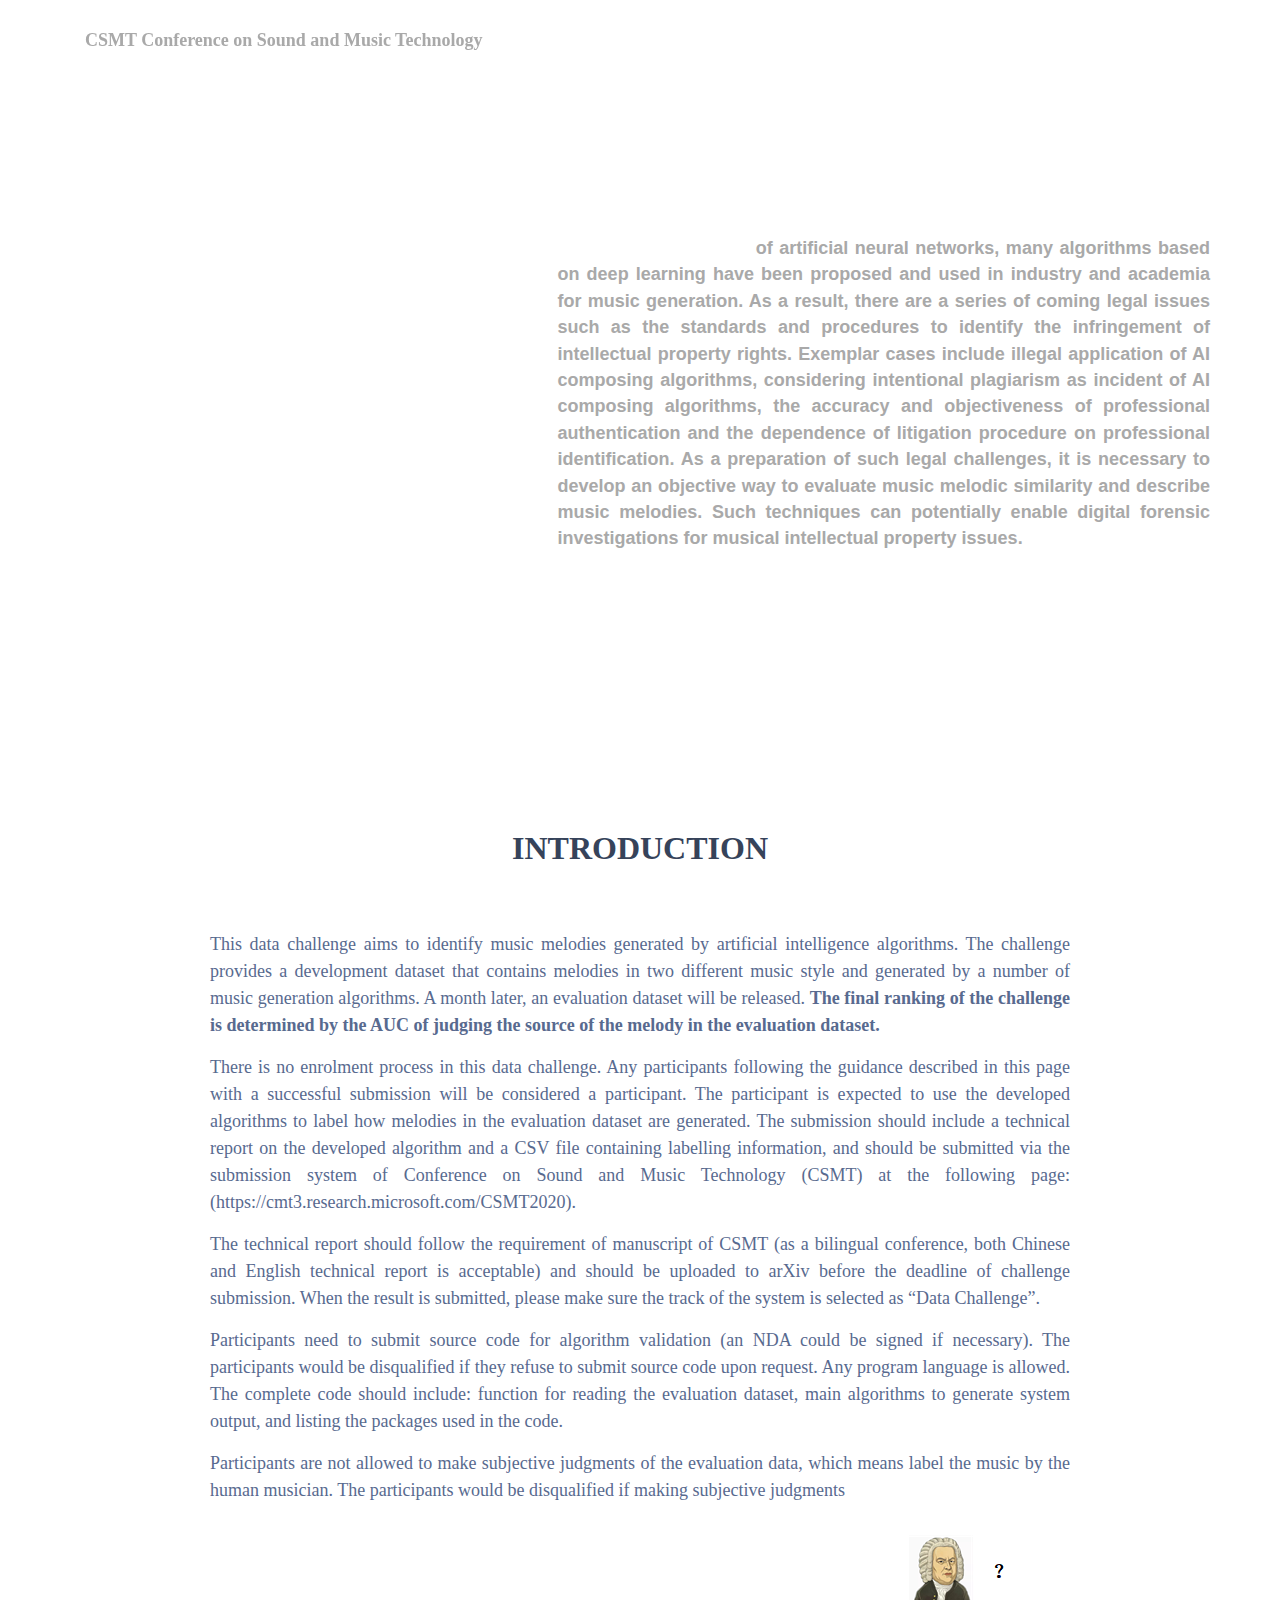
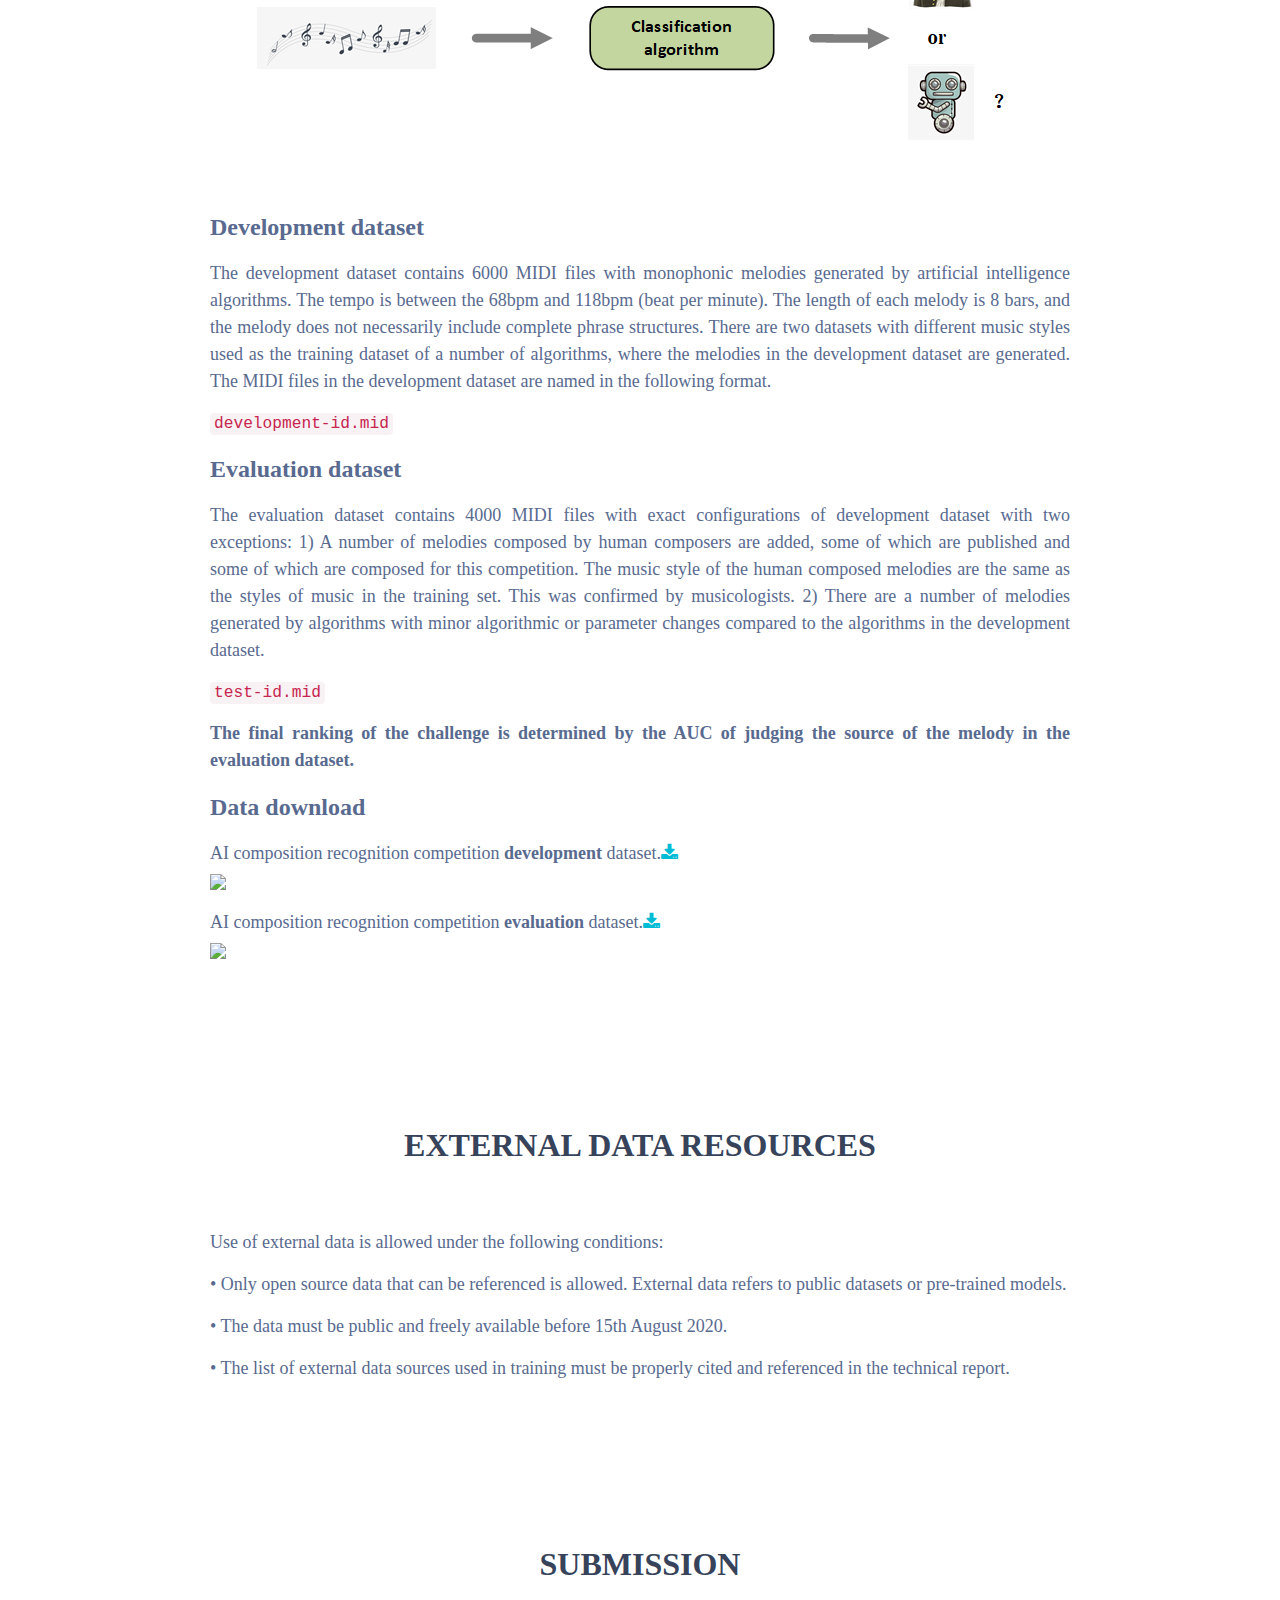
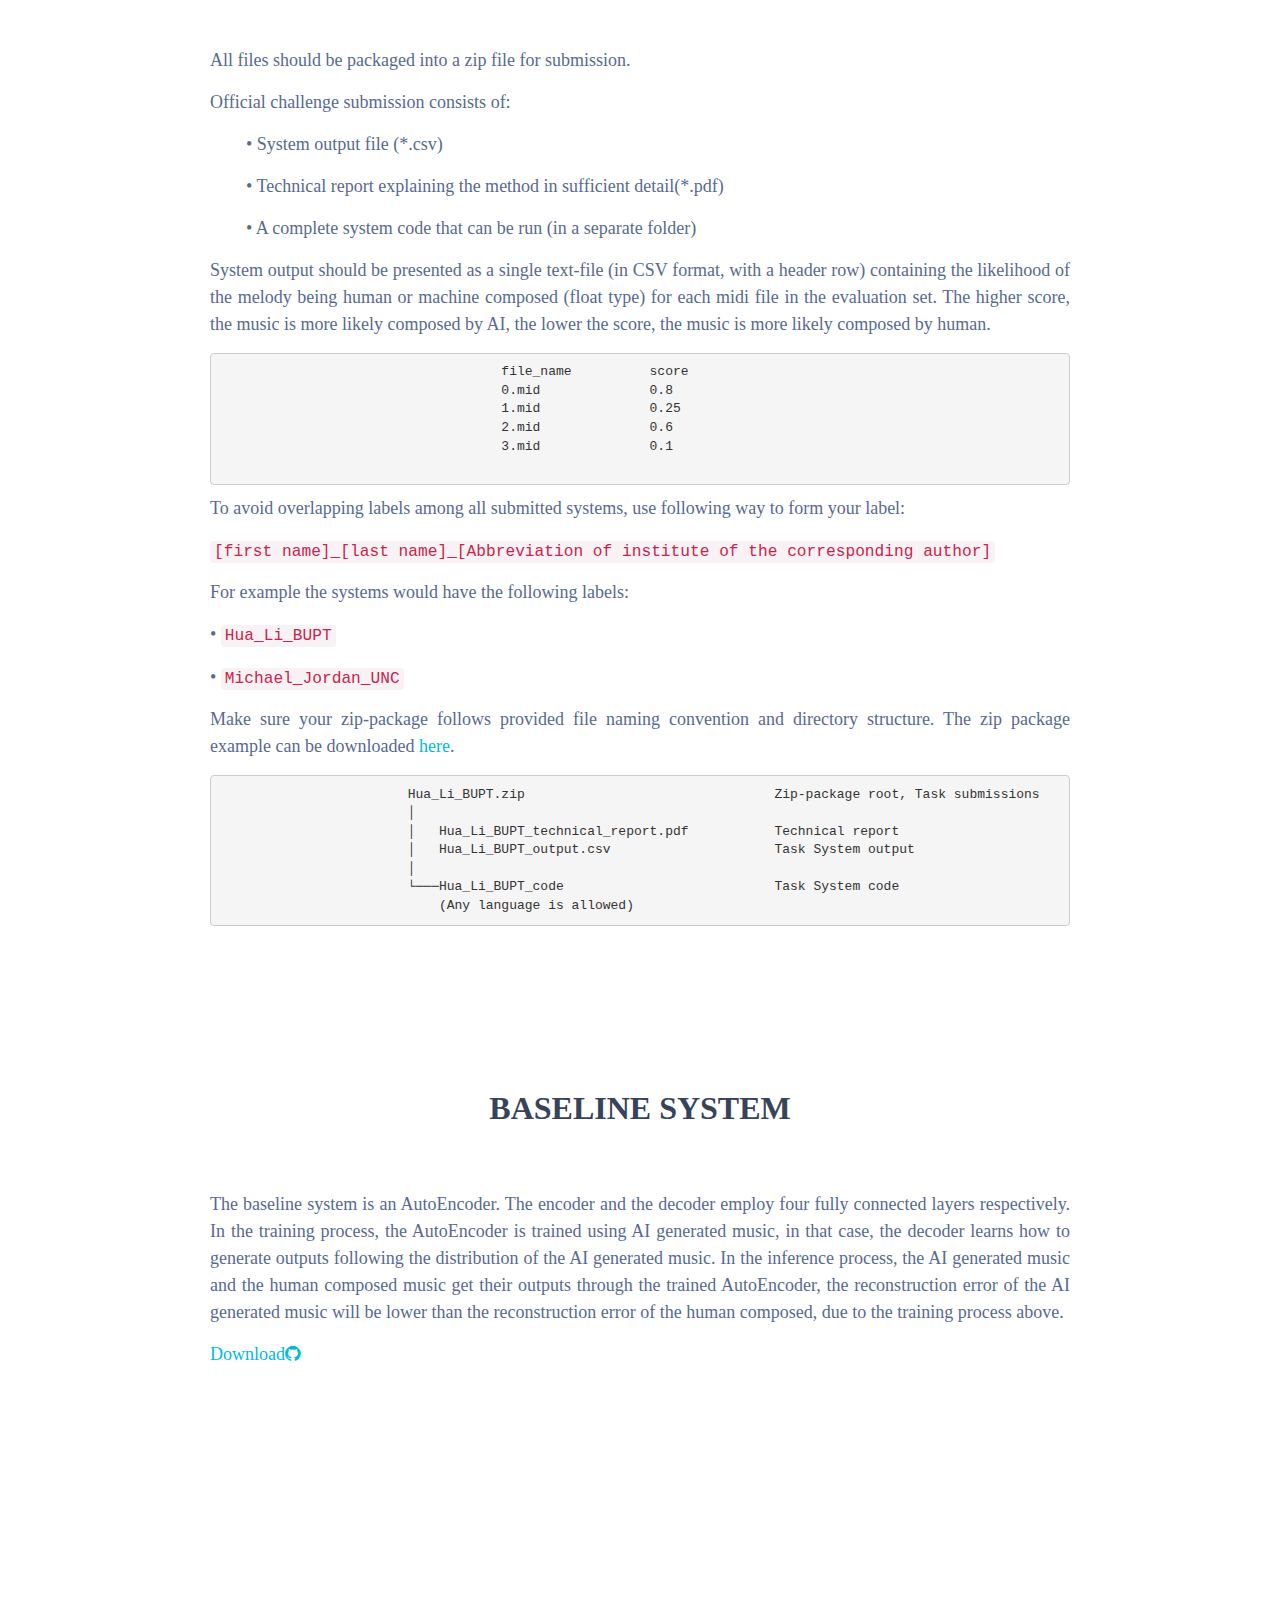
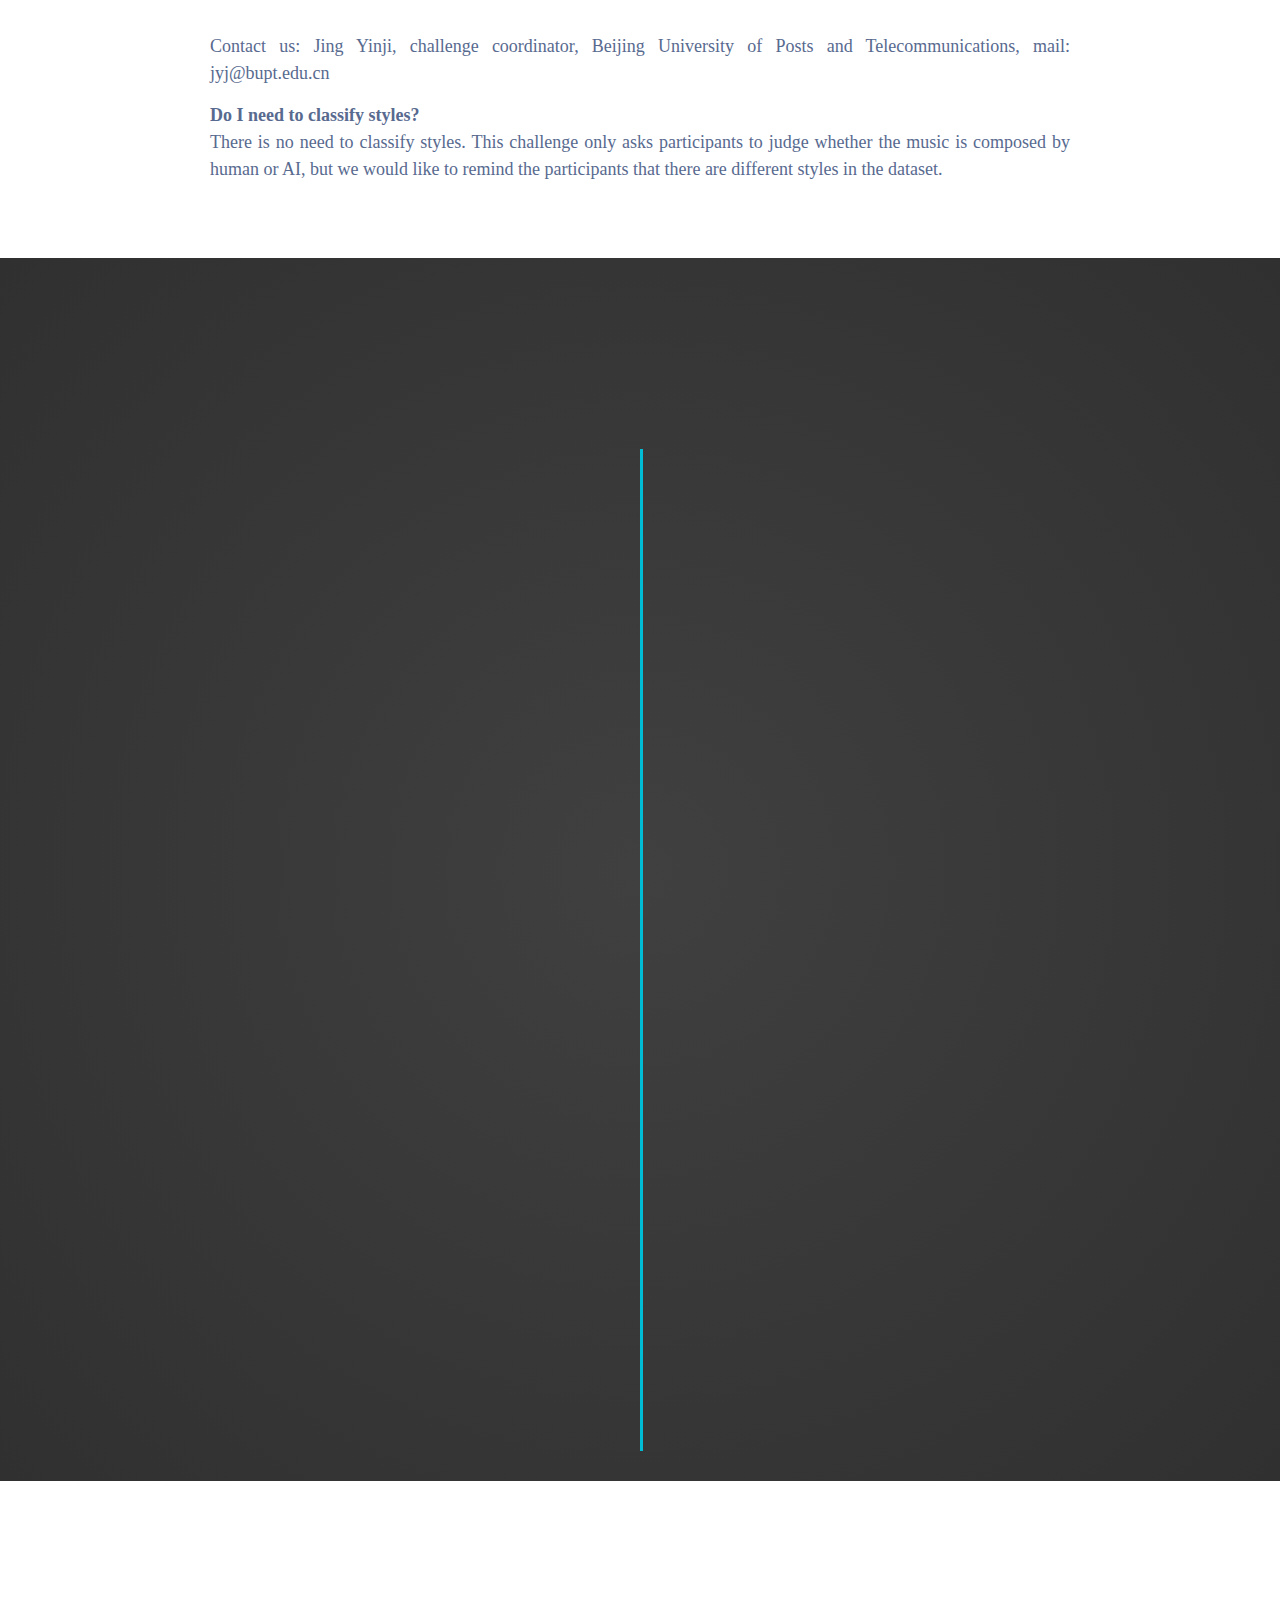
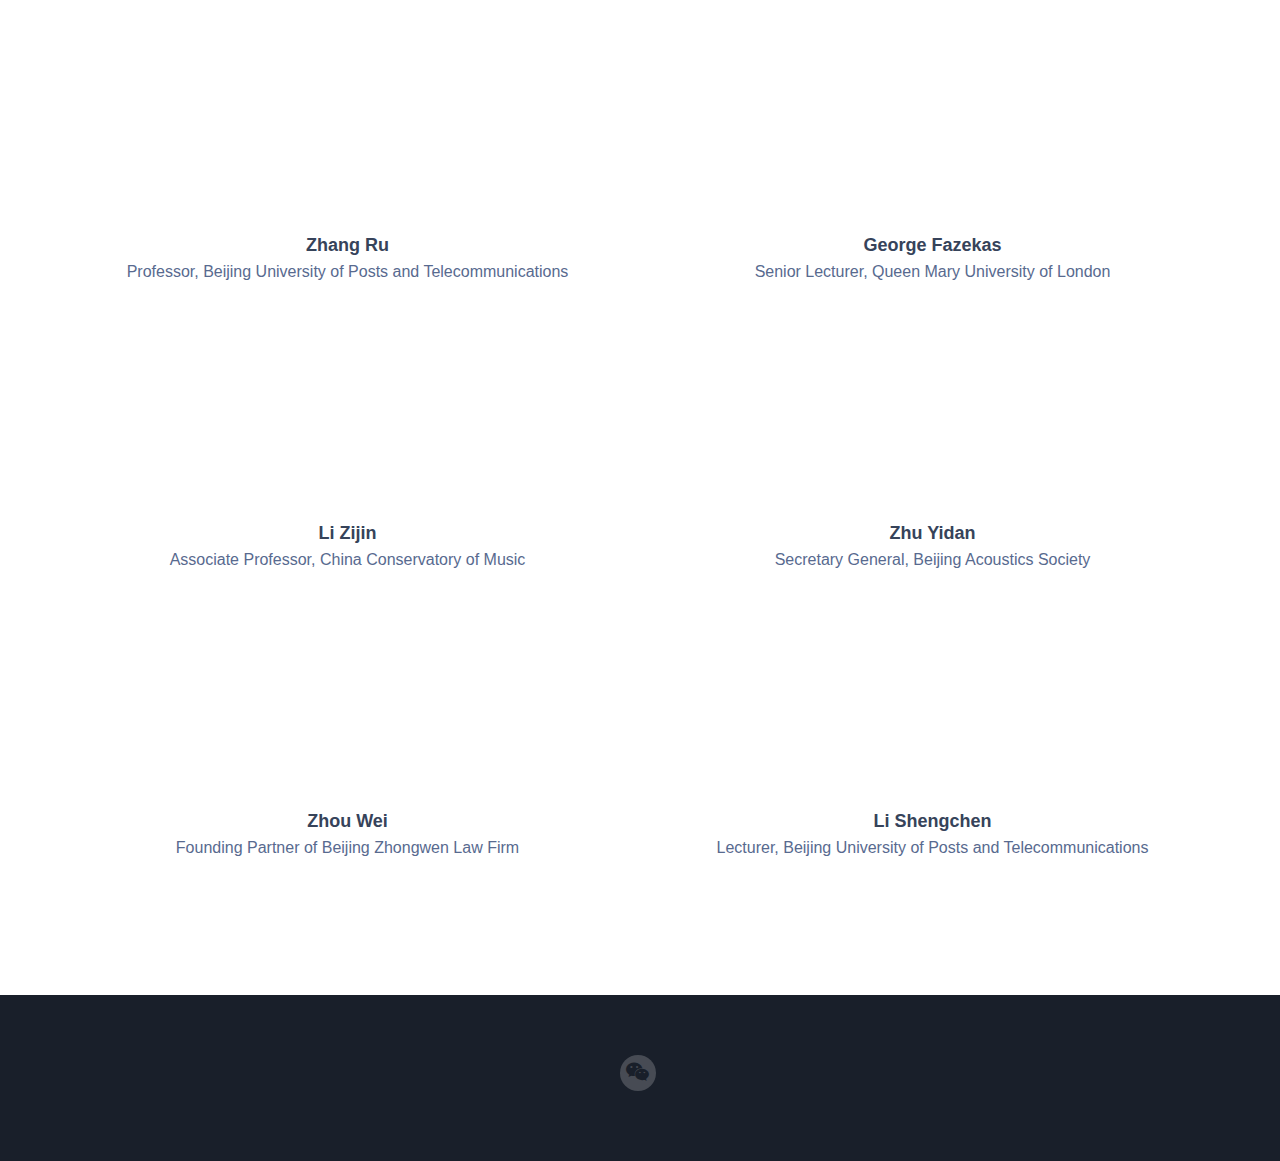
==== english.html @ 14339957 "change" ====
﻿<!DOCTYPE html>
<!--[if IE 8]> <html lang="en" class="ie8"> <![endif]-->  
<!--[if IE 9]> <html lang="en" class="ie9"> <![endif]-->  
<!--[if !IE]><!--> <html lang="en"> <!--<![endif]-->  
<head>
    <title>AI composition recognition competition</title>
    <!-- Meta -->
    <meta charset="utf-8">
    <meta http-equiv="X-UA-Compatible" content="IE=edge">
    <meta name="viewport" content="width=device-width, initial-scale=1.0">
    <meta name="description" content="">
    <meta name="author" content="">    
    <link rel="shortcut icon" href="favicon.ico">  
    <!---<link href='https://fonts.googleapis.com/css?family=Montserrat:400,700' rel='stylesheet' type='text/css'>
    <link href='https://fonts.googleapis.com/css?family=Lato:400,400italic,700,700italic' rel='stylesheet' type='text/css'>--->
    <!-- Global CSS -->
    <link rel="stylesheet" href="assets/plugins/bootstrap/css/bootstrap.min.css">   
    <!-- Plugins CSS -->   
    <link rel="stylesheet" href="assets/plugins/font-awesome/css/font-awesome.min.css">
    <link rel="stylesheet" href="assets/plugins/pe-icon-7-stroke/css/pe-icon-7-stroke.css"> 
    <link rel="stylesheet" href="assets/plugins/animate-css/animate.min.css">
    
    <!-- Theme CSS -->
    <link id="theme-style" rel="stylesheet" href="assets/css/styles.css">
    <!-- HTML5 shim and Respond.js IE8 support of HTML5 elements and media queries -->
    <!--[if lt IE 9]>
      <script src="https://oss.maxcdn.com/html5shiv/3.7.2/html5shiv.min.js"></script>
      <script src="https://oss.maxcdn.com/respond/1.4.2/respond.min.js"></script>
    <![endif]-->
    
    
</head> 

<body data-spy="scroll">
    <!-- ******HEADER****** -->
    <header id="header" class="header navbar-fixed-top">
        <div class="container ">
            <div class="navbar-header">
			    <a class="navbar-brand" href="http://www.csmcw-csmt.cn/index.html" style="font-family:'Times New Roman';font-size: large;color:#a9a9a9" ><strong>CSMT Conference on Sound and Music Technology</strong></a>
		    </div>
<!--            <h1 class="logo pull-left"><a class="scrollto" href="#promo"></a></h1>-->
            <nav class="main-nav navbar-left" role="navigation">
                <div class="navbar-header text-center">
                    <button class="navbar-toggle" type="button" data-toggle="collapse" data-target="#navbar-collapse">
                        <span class="toggle-title">Menu</span>
                        <span class="icon-bar-wrapper">
                            <span class="icon-bar"></span>
                            <span class="icon-bar"></span>
                            <span class="icon-bar"></span>
                        </span><!--//icon-bar-wrapper-->
                    </button><!--//nav-toggle-->
                </div><!--//navbar-header-->
                <div id="navbar-collapse" class="navbar-collapse collapse text-center">
                    <ul class="nav navbar-nav center-block">
                        <li class="nav-item"><a href="http://www.csmcw-csmt.cn/data/2020/ai-composition-recognition2020">中文</a></li>
                        <li class="nav-item"><a class="scrollto" href="#introduction">introduction</a></li>
                        <li class="nav-item"><a class="scrollto" href="#externaldataset">external dataset</a></li>
                        <li class="nav-item"><a class="scrollto" href="#submission">submission</a></li>
                        <li class="nav-item"><a class="scrollto" href="#baseline">baseline system</a></li>
                        <li class="nav-item"><a class="scrollto" href="#timeline">schedule</a></li>
                        <li class="nav-item"><a class="scrollto" href="#team">committee</a></li>
                        <li class="nav-item"><a class="scrollto" href="#contact">FAQ</a></li>
<!--                        <li class="nav-item"><a class="scrollto" href="#faq">FAQ</a></li>-->
                    </ul><!--//nav-->
                </div><!--//navabr-collapse-->
            </nav><!--//main-nav-->
        </div><!--//container-->
    </header><!--//header-->

    <section id="promo" class="section en-promo-section bg-gradient">
        <div class="container">
            <h2 class="headline text-center">AI composition <br class="visible-sm-block"> recognition competition</h2>
            <div class="overview-wrapper row">
                <div class="product-holder col-xs-12 col-md-5">
                    <img class="img-responsive product-image" src="assets/images/ai-composition.jpg" alt="">
<!--                    <div class="control text-center">-->
<!--                        <a id="video-play-triggger" class="video-play-trigger" data-toggle="modal" data-target="#modal-video"><i class="fa fa-play"></i></a>                   -->
<!--                    </div>-->
                </div><!--//product-holder-->
                <div class="data-container col-xs-12 col-md-7">
                    <h3 class="heading"><span class="total"><font size="4">With the development</font></span>
                        <br class="visible-xs-block visible-sm-block">
                        <span><font size="4" color="#a9a9a9"> of artificial neural networks,
                            many algorithms based on deep learning have been proposed and used in industry and
                            academia for music generation. As a result, there are a series of coming legal issues
                            such as the standards and procedures to identify the infringement of intellectual property rights.
                            Exemplar cases include illegal application of AI composing algorithms,
                            considering intentional plagiarism as incident of AI composing algorithms,
                            the accuracy and objectiveness of professional authentication
                            and the dependence of litigation procedure on professional identification.
                            As a preparation of such legal challenges,
                            it is necessary to develop an objective way to evaluate music melodic similarity and describe music melodies.
                            Such techniques can potentially enable digital forensic investigations for musical intellectual property issues.</font></span>
                    <div class="progress-container">
<!--                        <div class="progress-bar">-->
<!--                            <div class="progress-bar-inner" data-level="36%">-->
<!--                            </div>                                      -->
<!--                        </div>&lt;!&ndash;//progress-bar&ndash;&gt;-->

<!--                        <div class="meta">36% of <span class="goal">$50,000</span> goal</div>-->
                    </div><!--//progress-container-->
<!--                    <div class="cta-container">-->
<!--                        <a class="btn btn-primary btn-oval btn-cta" href="http://ali.dlddw.xyz:8080/">立即报名</a>-->
<!--                    </div>&lt;!&ndash;//cta-container&ndash;&gt;-->
                    <div class="countdown-container">
                        <span id="countdown-box" class="countdown-box"></span>
                        <span class="hidden-xs"><font size="2">remaining of the end of the challenge</font></span>
<!--                    in assets/js/main.js-->
                    </div><!--//countdown-container-->

<!--                    <div class="intro-container">-->
<!--                        <p>Onboard has everything you need to run your own crowdfunding campaign. You can use platform such as to take funding money or get your users to pre-order your product.</p>-->
<!--                    </div>&lt;!&ndash;//intro-container&ndash;&gt;-->

<!--                    <div class="social-container">-->
<!--                        <ul class="list-inline social-list">-->
<!--                            <li><a href="#"><i class="fa fa-facebook"></i></a></li>-->
<!--                            <li><a href="#"><i class="fa fa-twitter"></i></a></li>-->
<!--                            <li><a href="#"><i class="fa fa-instagram"></i></a></li>-->
<!--                            <li><a href="#"><i class="fa fa-google-plus"></i></a></li>-->
<!--                        </ul>&lt;!&ndash;//social-list&ndash;&gt;-->
<!--                    </div>&lt;!&ndash;//social-container&ndash;&gt;-->
                </div><!--//data-container-->

            </div><!--//overview-wrapper-->
        </div><!--//container-->
    </section><!--//promo-section-->

    <section id="introduction" class="updates-section section">
        <div class="container text-center">
            <h2 class="section-title">Introduction</h2>
            <div class="item">
                <div class="item-content">
                    <p>This data challenge aims to identify music melodies generated by artificial intelligence algorithms.
                        The challenge provides a development dataset that contains melodies in two different music style
                        and generated by a number of music generation algorithms. A month later, an evaluation dataset
                        will be released. <strong>The final ranking of the challenge is
                        determined by the AUC of judging the source of the melody in the evaluation dataset.</strong></p>
                    <p>There is no enrolment process in this data challenge. Any participants following the guidance described
                        in this page with a successful submission will be considered a participant.
                        The participant is expected to use the developed algorithms to label how melodies in the
                        evaluation dataset are generated.
                        The submission should include a technical report on the developed algorithm and a CSV file
                        containing labelling information, and should be submitted via
                        the submission system of Conference on Sound and Music Technology (CSMT) at the following page:
                        (https://cmt3.research.microsoft.com/CSMT2020).</p>
                    <p>The technical report should follow the requirement of manuscript of CSMT (as a bilingual conference,
                        both Chinese and English technical report is acceptable) and should be uploaded to arXiv
                        before the deadline of challenge submission. When the result is submitted,
                        please make sure the track of the system is selected as “Data Challenge”.</p>
                    <p>Participants need to submit source code for algorithm validation (an NDA could be signed if necessary).
                        The participants would be disqualified if they refuse to submit source code upon request.
                        Any program language is allowed. The complete code should include: function for reading the
                        evaluation dataset, main algorithms to generate system output, and listing the packages used in the code.</p>
                    <p>Participants are not allowed to make subjective judgments of the evaluation data, which means
                        label the music by the human musician.
                    The participants would be disqualified if making subjective judgments</p>
                </div><!--//item-content-->
                <div class="img-holder center-block">
                        <img class="img-responsive" src="assets/images/process_en.png" alt="">
                </div>
            </div><!--//item-->
            <div class="item">
                <div class="item-content">
                    <p><font size="5"><strong>Development dataset</strong></font></p>
                    <p>The development dataset contains 6000 MIDI files with monophonic melodies generated by artificial intelligence algorithms.
                        The tempo is between the 68bpm and 118bpm (beat per minute). The length of each melody is 8 bars, and the melody does not necessarily include complete phrase structures.
                        There are two datasets with different music styles used as the training dataset of a number of algorithms,
                        where the melodies in the development dataset are generated.
                        The MIDI files in the development dataset are named in the following format.</p>
                    <code>development-id.mid</code>
                    <p></p>

                    <p><font size="5"><strong>Evaluation dataset</strong></font></p>
                    <p>The evaluation dataset contains 4000 MIDI files with exact configurations of development dataset with two exceptions:
                        1) A number of melodies composed by human composers are added,
                        some of which are published and some of which are composed for this competition.
                        The music style of the human composed melodies are the same as the styles of music
                        in the training set. This was confirmed by musicologists.
                        2) There are a number of melodies generated by algorithms with minor algorithmic
                        or parameter changes compared to the algorithms in the development dataset.</p>
                    <code>test-id.mid</code>
                    <p></p>
                    <p><strong>The final ranking of the challenge is
                        determined by the AUC of judging the source of the melody in the evaluation dataset.</strong></p>
                    <p></p>

                    <p><font size="5"><strong>Data download</strong></font></p>
                    <p>AI composition recognition competition <strong>development</strong> dataset.<a href="https://zenodo.org/record/3944685#.Xw2ykCgzY2w"><i class="fa fa-download"></i></a>
                    <br/><a href="https://zenodo.org/record/3944685#.Xw2ykCgzY2w">
                    <img src="https://zenodo.org/badge/DOI/10.5281/zenodo.3944685.svg"/></a>
                    </p>
                    <p>AI composition recognition competition <strong>evaluation</strong> dataset.<a href="https://zenodo.org/record/3985882#.XzbFEegzY2w"><i class="fa fa-download"></i></a>
                    <br/><a href="https://zenodo.org/record/3985882#.XzbFEegzY2w">
                    <img src="https://zenodo.org/badge/DOI/10.5281/zenodo.3985882.svg"/></a>
                </div><!--//item-content-->
            </div><!--//item-->
        </div><!--//container-->
    </section><!--//updates-section-->

    <section id="externaldataset" class="updates-section section">
        <div class="container text-center">
            <h2 class="section-title">External data resources</h2>
            <div class="item">
                <div class="item-content">
                    <p>Use of external data is allowed under the following conditions:</p>
                    <p>&bullet; Only open source data that can be referenced is allowed. External data refers to public datasets or pre-trained models.</p>
                    <p>&bullet; The data must be public and freely available before 15th August 2020.</p>
                    <p>&bullet; The list of external data sources used in training must be properly cited and referenced in the technical report.</p>
                </div><!--//item-content-->
            </div><!--//item-->
        </div><!--//container-->
    </section><!--//updates-section-->

    <section id="submission" class="updates-section section">
        <div class="container text-center">
            <h2 class="section-title">submission</h2>
            <div class="item">
                <div class="item-content">
                    <style>
                        .p1{text-indent: 2em;}
                    </style>
                    <p>All files should be packaged into a zip file for submission.</p>
                    <p>Official challenge submission consists of:</p>
                    <p class="p1">&bullet; System output file (*.csv)</p>
                    <p class="p1">&bullet; Technical report explaining the method in sufficient detail(*.pdf)</p>
                    <p class="p1">&bullet; A complete system code that can be run (in a separate folder)</p>
                    <p>
                        System output should be presented as a single text-file (in CSV format, with a header row)
                        containing the likelihood of the melody being human or machine
                        composed (float type) for each midi file in the evaluation set. The higher score, the music is more likely
                        composed by AI, the lower the score, the music is more likely composed by human.
                    </p>
                    <p></p>
                    <pre>
                                    file_name          score
                                    0.mid              0.8
                                    1.mid              0.25
                                    2.mid              0.6
                                    3.mid              0.1
                    </pre>
                    <p>To avoid overlapping labels among all submitted systems, use following way to form your label:</p>
                    <p><code>[first name]_[last name]_[Abbreviation of institute of the corresponding author]</code></p>
                    <p>For example the systems would have the following labels:</p>
                    <p>&bullet; <code>Hua_Li_BUPT</code></p>
                    <p>&bullet; <code>Michael_Jordan_UNC</code></p>
                    <p>Make sure your zip-package follows provided file naming convention and directory structure.
                        The zip package example can be downloaded <a href="https://github.com/ai-composition-recognition2020/ai-composition-recognition2020.github.io/raw/master/Hua_Li_BUPT.zip">here</a>.</p>
                    <pre>
                        Hua_Li_BUPT.zip                                Zip-package root, Task submissions
                        │
                        │   Hua_Li_BUPT_technical_report.pdf           Technical report
                        │   Hua_Li_BUPT_output.csv                     Task System output
                        │
                        └───Hua_Li_BUPT_code                           Task System code
                            (Any language is allowed)</pre>
                </div><!--//item-content-->
            </div><!--//item-->
        </div><!--//container-->
    </section><!--//updates-section-->


    <section id="baseline" class="updates-section section">
        <div class="container text-center">
            <h2 class="section-title">Baseline system</h2>
            <div class="item">
                <div class="item-content">
                    <p>
                        The baseline system is an AutoEncoder.
                        The encoder and the decoder employ four fully connected layers respectively.
                        In the training process, the AutoEncoder is trained using AI generated music, in that case,
                        the decoder learns how to generate outputs following the distribution of the AI generated music.
                        In the inference process, the AI generated music and the human composed music get their
                        outputs through the trained AutoEncoder,
                        the reconstruction error of the AI generated music will be lower than the reconstruction error of the human
                        composed, due to the training process above.
                    </p>
                    <p><a href="https://github.com/ai-composition-recognition2020/ai-composition-recognition2020.github.io/raw/master/baseline.zip">Download<i class="fa fa-github"></i></a>
                    </p>
                </div><!--//item-content-->
            </div><!--//item-->
<!--            <a class="btn btn-secondary btn-oval" href="#">Load More</a>-->
        </div><!--//container-->
    </section><!--//updates-section-->

    <section id="contact" class="updates-section section">
        <div class="container text-center">
            <h2 class="section-title">FAQ</h2>
            <div class="item">
                <div class="item-content">
                    <p>Contact us: Jing Yinji, challenge coordinator, Beijing University of Posts and Telecommunications, mail: jyj@bupt.edu.cn</p>
                    <p><strong>Do I need to classify styles?</strong>
                        <br>
                        There is no need to classify styles.
                        This challenge only asks participants to judge whether the
                        music is composed by human or AI,
                        but we would like to remind the participants that there are different styles in the dataset.
                    </p>
                </div><!--//item-content-->
            </div><!--//item-->
<!--            <a class="btn btn-secondary btn-oval" href="#">Load More</a>-->
        </div><!--//container-->
    </section><!--//updates-section-->

    <section id="timeline" class="section timeline-section time-bg-gradient">
        <div class="container">
            <h2 class="section-title text-center">schedule</h2>

            <div class="timeline-container">
    			<div class="timeline-item clearfix">
    				<div class="timeline-icon">
                        <i class="fa fa-flask icon"></i>
    				</div>
    				<div class="timeline-content">
        				<div class="time">July 15, 2020</div>
    					<h4 class="title">Development Dataset Released</h4>
    				</div><!--//timeline-content-->
    			</div><!--//timeline-item-->

    			<div class="timeline-item clearfix">
    				<div class="timeline-icon">
                        <i class="fa fa-hourglass-end icon"></i>
    				</div>
    				<div class="timeline-content right">
        				<div class="time">August 15, 2020</div>
    					<h4 class="title">Evaluation Dataset Released</h4>
    				</div><!--//timeline-content-->
    			</div><!--//timeline-item-->

     			<div class="timeline-item clearfix">
    				<div class="timeline-icon">
                        <i class="fa fa-bug icon"></i>
    				</div>
    				<div class="timeline-content">
        				<div class="time">September 15, 2020</div>
    					<h4 class="title">Submission Due</h4>
    				</div><!--//timeline-content-->
    			</div><!--//timeline-item-->

    			<div class="timeline-item clearfix">
    				<div class="timeline-icon">
                        <i class="fa fa-bullseye icon"></i>
    				</div>
    				<div class="timeline-content right">
        				<div class="time">September 15 - October 15, 2020</div>
    					<h4 class="title">Validation of winners and randomly selected participants</h4>
    				</div><!--//timeline-content-->
    			</div><!--//timeline-item-->

    			<div class="timeline-item clearfix">
    				<div class="timeline-icon">
                        <i class="fa fa-gift icon"></i>
    				</div>
    				<div class="timeline-content">
        				<div class="time">October 1 - October 20, 2020</div>
    					<h4 class="title">Review technical report</h4>
    				</div><!--//timeline-content-->
    			</div><!--//timeline-item-->

    			<div class="timeline-item clearfix">
    				<div class="timeline-icon">
                        <i class="fa fa-rocket icon"></i>
    				</div>
    				<div class="timeline-content right">
        				<div class="time">October 20, 2020</div>
    					<h4 class="title">Acceptance Notice of Technical Report for CSMT 2020</h4>
    				</div><!--//timeline-content-->
    			</div><!--//timeline-item-->

                <div class="timeline-item clearfix">
    				<div class="timeline-icon">
                        <i class="fa fa-arrows icon"></i>
    				</div>
    				<div class="timeline-content">
        				<div class="time">November 4, 2020 (duration meeting)</div>
    					<h4 class="title">Challenge Result Announcement and Presentation of Accepted Technical Reports on CSMT 2020</h4>
    				</div><!--//timeline-content-->
    			</div><!--//timeline-item-->

    			<div class="timeline-item">
    				<div class="timeline-icon complete">
                        <i class="fa fa-check icon"></i>
    				</div>
    			</div><!--//timeline-item-->

    		</div><!--//timeline-container-->

        </div><!--//container-->
    </section><!--//timeline-section-->


     <section id="team" class="section team-section">
        <div class="container text-center">
            <h2 class="section-title">committee</h2>
            <div class="members-container row">
                <div class="item col-xs-6">
                    <div class="item-inner">
                        <div class="profile-holder">
                            <img src="assets/images/team/zhangru120.jpg" alt="">
                        </div><!--//profile-holder-->
                        <div class="content-holder">
                            <h4 class="name">Zhang Ru</h4>
                            <div class="role">Professor, Beijing University of Posts and Telecommunications</div>
                        </div><!--//content-holder-->
                    </div><!--//item-inner-->
                </div><!--//item-->

                <div class="item col-xs-6">
                    <div class="item-inner">
                        <div class="profile-holder">
                            <img src="assets/images/team/George120.png" alt="">
                        </div><!--//profile-holder-->
                        <div class="content-holder">
                            <h4 class="name">George Fazekas</h4>
                            <div class="role">Senior Lecturer, Queen Mary University of London</div>
                        </div><!--//content-holder-->
                    </div><!--//item-inner-->
                </div><!--//item-->
                <div class="item col-xs-6">
                    <div class="item-inner">
                        <div class="profile-holder">
                            <img src="assets/images/team/zijin120.jpg" alt="">
                        </div><!--//profile-holder-->
                        <div class="content-holder">
                            <h4 class="name">Li Zijin</h4>
                            <div class="role">Associate Professor, China Conservatory of Music</div>
                        </div><!--//content-holder-->
                    </div><!--//item-inner-->
                </div><!--//item-->

                <div class="item col-xs-6">
                    <div class="item-inner">
                        <div class="profile-holder">
                            <img src="assets/images/team/yidan120.png" alt="">
                        </div><!--//profile-holder-->
                        <div class="content-holder">
                            <h4 class="name">Zhu Yidan</h4>
                            <div class="role">Secretary General, Beijing Acoustics Society</div>
                        </div><!--//content-holder-->
                    </div><!--//item-inner-->
                </div><!--//item-->
                <div class="item col-xs-6">
                    <div class="item-inner">
                        <div class="profile-holder">
                            <img src="assets/images/team/zhouwei120.png" alt="">
                        </div><!--//profile-holder-->
                        <div class="content-holder">
                            <h4 class="name">Zhou Wei</h4>
                            <div class="role">Founding Partner of Beijing Zhongwen Law Firm</div>
                        </div><!--//content-holder-->
                    </div><!--//item-inner-->
                </div><!--//item-->
                <div class="item col-xs-6">
                    <div class="item-inner">
                        <div class="profile-holder">
                            <img src="assets/images/team/shengchen.png" alt="">
                        </div><!--//profile-holder-->
                        <div class="content-holder">
                            <h4 class="name">Li Shengchen</h4>
                            <div class="role">Lecturer, Beijing University of Posts and Telecommunications</div>
                        </div><!--//content-holder-->
                    </div><!--//item-inner-->
                </div><!--//item-->
<!--                <p><font size="5"><strong>Contact us</strong></font></p>-->
<!--                <p><strong>Jing Yinji, challenge coordinator, Beijing University of Posts and Telecommunications, mail: jyj@bupt.edu.cn</strong></p>-->
            </div><!--//row-->
        </div><!--//container-->
    </section><!--//team-section-->



    <!-- ******FOOTER****** -->
    <footer class="footer">
        <div class="container">
            <div class="footer-content text-center">
                <div class="social-container">
                    <ul class="list-inline social-list">
                        <li><a href="https://mp.weixin.qq.com/s/RBcNVB8sqD6eQCFx11I1ZQ"><i class="fa fa-wechat"></i></a></li>
<!--                        <li><a href="#"><i class="fa fa-mail-reply"></i></a></li>-->
<!--                        <li><a href="#"><i class="fa fa-instagram"></i></a></li>-->
<!--                        <li><a href="#"><i class="fa fa-google-plus"></i></a></li>-->
                    </ul><!--//social-list-->
                </div><!--//social-container-->
<!--                <div class="copyright">Copyright &copy; CSMT 2020 <a target="_blank" href="http://www.beian.miit.gov.cn">闽ICP备17018343号</a></div>-->
            </div><!--//footer-content--> 
        </div><!--//container-->
    </footer><!--//footer-->

    <!-- Video Modal -->
    <div class="modal modal-video" id="modal-video" tabindex="-1" role="dialog" aria-labelledby="videoModalLabel" aria-hidden="true">
        <div class="modal-dialog">
            <div class="modal-content">
                <div class="modal-header">
                    <button type="button" class="close" data-dismiss="modal" aria-hidden="true">&times;</button>
                    <h4 id="videoModalLabel" class="modal-title sr-only">Product Video</h4>
                </div>
                <div class="modal-body">
                    <div class="video-container">
                        <div class="embed-responsive embed-responsive-16by9">
                            <iframe width="560" height="315" src="" frameborder="0" allowfullscreen></iframe>
                        </div>
                    </div><!--//video-container-->
                </div><!--//modal-body-->
            </div><!--//modal-content-->
        </div><!--//modal-dialog-->
    </div><!--//modal-->

    <!-- Main Javascript -->          
    <script type="text/javascript" src="assets/plugins/jquery-1.12.3.min.js"></script>
    <script type="text/javascript" src="assets/plugins/bootstrap/js/bootstrap.min.js"></script>
    <script type="text/javascript" src="assets/plugins/jquery-scrollTo/jquery.scrollTo.min.js"></script>  
    <script type="text/javascript" src="assets/plugins/jquery-match-height/jquery.matchHeight-min.js"></script>
    <script type="text/javascript" src="assets/plugins/jquery.validate.min.js"></script> 
    <script type="text/javascript" src="assets/plugins/jquery-inview/jquery.inview.min.js"></script>
    <script type="text/javascript" src="assets/plugins/isMobile/isMobile.min.js"></script>   
    <script type="text/javascript" src="assets/plugins/back-to-top.js"></script>
    
    <script type="text/javascript" src="assets/js/main.js"></script> 
    
    <!--[if !IE]>-->
    <script type="text/javascript" src="assets/js/animations.js"></script> 
    <!--<![endif]--> 
        
    <!-- Style Switcher (REMOVE ON YOUR PRODUCTION SITE) -->
    <script src="assets/js/demo/style-switcher.js"></script>

    
</body>
</html>
---- assets/plugins/pe-icon-7-stroke/css/pe-icon-7-stroke.css ----
@font-face {
	font-family: 'Pe-icon-7-stroke';
	src:url('../fonts/Pe-icon-7-stroke.eot?d7yf1v');
	src:url('../fonts/Pe-icon-7-stroke.eot?#iefixd7yf1v') format('embedded-opentype'),
		url('../fonts/Pe-icon-7-stroke.woff?d7yf1v') format('woff'),
		url('../fonts/Pe-icon-7-stroke.ttf?d7yf1v') format('truetype'),
		url('../fonts/Pe-icon-7-stroke.svg?d7yf1v#Pe-icon-7-stroke') format('svg');
	font-weight: normal;
	font-style: normal;
}

[class^="pe-7s-"], [class*=" pe-7s-"] {
	display: inline-block;
	font-family: 'Pe-icon-7-stroke';
	speak: none;
	font-style: normal;
	font-weight: normal;
	font-variant: normal;
	text-transform: none;
	line-height: 1;

	/* Better Font Rendering =========== */
	-webkit-font-smoothing: antialiased;
	-moz-osx-font-smoothing: grayscale;
}

.pe-7s-album:before {
	content: "\e6aa";
}
.pe-7s-arc:before {
	content: "\e6ab";
}
.pe-7s-back-2:before {
	content: "\e6ac";
}
.pe-7s-bandaid:before {
	content: "\e6ad";
}
.pe-7s-car:before {
	content: "\e6ae";
}
.pe-7s-diamond:before {
	content: "\e6af";
}
.pe-7s-door-lock:before {
	content: "\e6b0";
}
.pe-7s-eyedropper:before {
	content: "\e6b1";
}
.pe-7s-female:before {
	content: "\e6b2";
}
.pe-7s-gym:before {
	content: "\e6b3";
}
.pe-7s-hammer:before {
	content: "\e6b4";
}
.pe-7s-headphones:before {
	content: "\e6b5";
}
.pe-7s-helm:before {
	content: "\e6b6";
}
.pe-7s-hourglass:before {
	content: "\e6b7";
}
.pe-7s-leaf:before {
	content: "\e6b8";
}
.pe-7s-magic-wand:before {
	content: "\e6b9";
}
.pe-7s-male:before {
	content: "\e6ba";
}
.pe-7s-map-2:before {
	content: "\e6bb";
}
.pe-7s-next-2:before {
	content: "\e6bc";
}
.pe-7s-paint-bucket:before {
	content: "\e6bd";
}
.pe-7s-pendrive:before {
	content: "\e6be";
}
.pe-7s-photo:before {
	content: "\e6bf";
}
.pe-7s-piggy:before {
	content: "\e6c0";
}
.pe-7s-plugin:before {
	content: "\e6c1";
}
.pe-7s-refresh-2:before {
	content: "\e6c2";
}
.pe-7s-rocket:before {
	content: "\e6c3";
}
.pe-7s-settings:before {
	content: "\e6c4";
}
.pe-7s-shield:before {
	content: "\e6c5";
}
.pe-7s-smile:before {
	content: "\e6c6";
}
.pe-7s-usb:before {
	content: "\e6c7";
}
.pe-7s-vector:before {
	content: "\e6c8";
}
.pe-7s-wine:before {
	content: "\e6c9";
}
.pe-7s-cloud-upload:before {
	content: "\e68a";
}
.pe-7s-cash:before {
	content: "\e68c";
}
.pe-7s-close:before {
	content: "\e680";
}
.pe-7s-bluetooth:before {
	content: "\e68d";
}
.pe-7s-cloud-download:before {
	content: "\e68b";
}
.pe-7s-way:before {
	content: "\e68e";
}
.pe-7s-close-circle:before {
	content: "\e681";
}
.pe-7s-id:before {
	content: "\e68f";
}
.pe-7s-angle-up:before {
	content: "\e682";
}
.pe-7s-wristwatch:before {
	content: "\e690";
}
.pe-7s-angle-up-circle:before {
	content: "\e683";
}
.pe-7s-world:before {
	content: "\e691";
}
.pe-7s-angle-right:before {
	content: "\e684";
}
.pe-7s-volume:before {
	content: "\e692";
}
.pe-7s-angle-right-circle:before {
	content: "\e685";
}
.pe-7s-users:before {
	content: "\e693";
}
.pe-7s-angle-left:before {
	content: "\e686";
}
.pe-7s-user-female:before {
	content: "\e694";
}
.pe-7s-angle-left-circle:before {
	content: "\e687";
}
.pe-7s-up-arrow:before {
	content: "\e695";
}
.pe-7s-angle-down:before {
	content: "\e688";
}
.pe-7s-switch:before {
	content: "\e696";
}
.pe-7s-angle-down-circle:before {
	content: "\e689";
}
.pe-7s-scissors:before {
	content: "\e697";
}
.pe-7s-wallet:before {
	content: "\e600";
}
.pe-7s-safe:before {
	content: "\e698";
}
.pe-7s-volume2:before {
	content: "\e601";
}
.pe-7s-volume1:before {
	content: "\e602";
}
.pe-7s-voicemail:before {
	content: "\e603";
}
.pe-7s-video:before {
	content: "\e604";
}
.pe-7s-user:before {
	content: "\e605";
}
.pe-7s-upload:before {
	content: "\e606";
}
.pe-7s-unlock:before {
	content: "\e607";
}
.pe-7s-umbrella:before {
	content: "\e608";
}
.pe-7s-trash:before {
	content: "\e609";
}
.pe-7s-tools:before {
	content: "\e60a";
}
.pe-7s-timer:before {
	content: "\e60b";
}
.pe-7s-ticket:before {
	content: "\e60c";
}
.pe-7s-target:before {
	content: "\e60d";
}
.pe-7s-sun:before {
	content: "\e60e";
}
.pe-7s-study:before {
	content: "\e60f";
}
.pe-7s-stopwatch:before {
	content: "\e610";
}
.pe-7s-star:before {
	content: "\e611";
}
.pe-7s-speaker:before {
	content: "\e612";
}
.pe-7s-signal:before {
	content: "\e613";
}
.pe-7s-shuffle:before {
	content: "\e614";
}
.pe-7s-shopbag:before {
	content: "\e615";
}
.pe-7s-share:before {
	content: "\e616";
}
.pe-7s-server:before {
	content: "\e617";
}
.pe-7s-search:before {
	content: "\e618";
}
.pe-7s-film:before {
	content: "\e6a5";
}
.pe-7s-science:before {
	content: "\e619";
}
.pe-7s-disk:before {
	content: "\e6a6";
}
.pe-7s-ribbon:before {
	content: "\e61a";
}
.pe-7s-repeat:before {
	content: "\e61b";
}
.pe-7s-refresh:before {
	content: "\e61c";
}
.pe-7s-add-user:before {
	content: "\e6a9";
}
.pe-7s-refresh-cloud:before {
	content: "\e61d";
}
.pe-7s-paperclip:before {
	content: "\e69c";
}
.pe-7s-radio:before {
	content: "\e61e";
}
.pe-7s-note2:before {
	content: "\e69d";
}
.pe-7s-print:before {
	content: "\e61f";
}
.pe-7s-network:before {
	content: "\e69e";
}
.pe-7s-prev:before {
	content: "\e620";
}
.pe-7s-mute:before {
	content: "\e69f";
}
.pe-7s-power:before {
	content: "\e621";
}
.pe-7s-medal:before {
	content: "\e6a0";
}
.pe-7s-portfolio:before {
	content: "\e622";
}
.pe-7s-like2:before {
	content: "\e6a1";
}
.pe-7s-plus:before {
	content: "\e623";
}
.pe-7s-left-arrow:before {
	content: "\e6a2";
}
.pe-7s-play:before {
	content: "\e624";
}
.pe-7s-key:before {
	content: "\e6a3";
}
.pe-7s-plane:before {
	content: "\e625";
}
.pe-7s-joy:before {
	content: "\e6a4";
}
.pe-7s-photo-gallery:before {
	content: "\e626";
}
.pe-7s-pin:before {
	content: "\e69b";
}
.pe-7s-phone:before {
	content: "\e627";
}
.pe-7s-plug:before {
	content: "\e69a";
}
.pe-7s-pen:before {
	content: "\e628";
}
.pe-7s-right-arrow:before {
	content: "\e699";
}
.pe-7s-paper-plane:before {
	content: "\e629";
}
.pe-7s-delete-user:before {
	content: "\e6a7";
}
.pe-7s-paint:before {
	content: "\e62a";
}
.pe-7s-bottom-arrow:before {
	content: "\e6a8";
}
.pe-7s-notebook:before {
	content: "\e62b";
}
.pe-7s-note:before {
	content: "\e62c";
}
.pe-7s-next:before {
	content: "\e62d";
}
.pe-7s-news-paper:before {
	content: "\e62e";
}
.pe-7s-musiclist:before {
	content: "\e62f";
}
.pe-7s-music:before {
	content: "\e630";
}
.pe-7s-mouse:before {
	content: "\e631";
}
.pe-7s-more:before {
	content: "\e632";
}
.pe-7s-moon:before {
	content: "\e633";
}
.pe-7s-monitor:before {
	content: "\e634";
}
.pe-7s-micro:before {
	content: "\e635";
}
.pe-7s-menu:before {
	content: "\e636";
}
.pe-7s-map:before {
	content: "\e637";
}
.pe-7s-map-marker:before {
	content: "\e638";
}
.pe-7s-mail:before {
	content: "\e639";
}
.pe-7s-mail-open:before {
	content: "\e63a";
}
.pe-7s-mail-open-file:before {
	content: "\e63b";
}
.pe-7s-magnet:before {
	content: "\e63c";
}
.pe-7s-loop:before {
	content: "\e63d";
}
.pe-7s-look:before {
	content: "\e63e";
}
.pe-7s-lock:before {
	content: "\e63f";
}
.pe-7s-lintern:before {
	content: "\e640";
}
.pe-7s-link:before {
	content: "\e641";
}
.pe-7s-like:before {
	content: "\e642";
}
.pe-7s-light:before {
	content: "\e643";
}
.pe-7s-less:before {
	content: "\e644";
}
.pe-7s-keypad:before {
	content: "\e645";
}
.pe-7s-junk:before {
	content: "\e646";
}
.pe-7s-info:before {
	content: "\e647";
}
.pe-7s-home:before {
	content: "\e648";
}
.pe-7s-help2:before {
	content: "\e649";
}
.pe-7s-help1:before {
	content: "\e64a";
}
.pe-7s-graph3:before {
	content: "\e64b";
}
.pe-7s-graph2:before {
	content: "\e64c";
}
.pe-7s-graph1:before {
	content: "\e64d";
}
.pe-7s-graph:before {
	content: "\e64e";
}
.pe-7s-global:before {
	content: "\e64f";
}
.pe-7s-gleam:before {
	content: "\e650";
}
.pe-7s-glasses:before {
	content: "\e651";
}
.pe-7s-gift:before {
	content: "\e652";
}
.pe-7s-folder:before {
	content: "\e653";
}
.pe-7s-flag:before {
	content: "\e654";
}
.pe-7s-filter:before {
	content: "\e655";
}
.pe-7s-file:before {
	content: "\e656";
}
.pe-7s-expand1:before {
	content: "\e657";
}
.pe-7s-exapnd2:before {
	content: "\e658";
}
.pe-7s-edit:before {
	content: "\e659";
}
.pe-7s-drop:before {
	content: "\e65a";
}
.pe-7s-drawer:before {
	content: "\e65b";
}
.pe-7s-download:before {
	content: "\e65c";
}
.pe-7s-display2:before {
	content: "\e65d";
}
.pe-7s-display1:before {
	content: "\e65e";
}
.pe-7s-diskette:before {
	content: "\e65f";
}
.pe-7s-date:before {
	content: "\e660";
}
.pe-7s-cup:before {
	content: "\e661";
}
.pe-7s-culture:before {
	content: "\e662";
}
.pe-7s-crop:before {
	content: "\e663";
}
.pe-7s-credit:before {
	content: "\e664";
}
.pe-7s-copy-file:before {
	content: "\e665";
}
.pe-7s-config:before {
	content: "\e666";
}
.pe-7s-compass:before {
	content: "\e667";
}
.pe-7s-comment:before {
	content: "\e668";
}
.pe-7s-coffee:before {
	content: "\e669";
}
.pe-7s-cloud:before {
	content: "\e66a";
}
.pe-7s-clock:before {
	content: "\e66b";
}
.pe-7s-check:before {
	content: "\e66c";
}
.pe-7s-chat:before {
	content: "\e66d";
}
.pe-7s-cart:before {
	content: "\e66e";
}
.pe-7s-camera:before {
	content: "\e66f";
}
.pe-7s-call:before {
	content: "\e670";
}
.pe-7s-calculator:before {
	content: "\e671";
}
.pe-7s-browser:before {
	content: "\e672";
}
.pe-7s-box2:before {
	content: "\e673";
}
.pe-7s-box1:before {
	content: "\e674";
}
.pe-7s-bookmarks:before {
	content: "\e675";
}
.pe-7s-bicycle:before {
	content: "\e676";
}
.pe-7s-bell:before {
	content: "\e677";
}
.pe-7s-battery:before {
	content: "\e678";
}
.pe-7s-ball:before {
	content: "\e679";
}
.pe-7s-back:before {
	content: "\e67a";
}
.pe-7s-attention:before {
	content: "\e67b";
}
.pe-7s-anchor:before {
	content: "\e67c";
}
.pe-7s-albums:before {
	content: "\e67d";
}
.pe-7s-alarm:before {
	content: "\e67e";
}
.pe-7s-airplay:before {
	content: "\e67f";
}
---- assets/css/styles.css ----
body {
  font-family: 'Lato', sans-serif;
  color: #36435A;
  font-size: 16px;
  -webkit-font-smoothing: antialiased;
  -moz-osx-font-smoothing: grayscale;
}
h1,
h2,
h3,
h4,
h5,
h6 {
  font-family: 'Montserrat', sans-serif;
  font-weight: 700;
}
p {
  margin-bottom: 15px;
  line-height: 1.5;
}
a {
  color: #00bcd4;
  -webkit-transition: all 0.4s ease-in-out;
  -moz-transition: all 0.4s ease-in-out;
  -ms-transition: all 0.4s ease-in-out;
  -o-transition: all 0.4s ease-in-out;
}
a:hover,
a:active {
  text-decoration: underline;
  color: #00a5bb;
}
a:focus {
  text-decoration: none;
  color: #00a5bb;
  outline: none;
}
.btn,
a.btn {
  -webkit-transition: all 0.4s ease-in-out;
  -moz-transition: all 0.4s ease-in-out;
  -ms-transition: all 0.4s ease-in-out;
  -o-transition: all 0.4s ease-in-out;
  font-weight: 700;
  font-family: 'Montserrat', sans-serif;
  padding: 6px 20px;
}
a.btn-cta,
.btn-cta {
  font-size: 18px;
  padding: 12px 30px;
  padding-top: 13px;
}
.btn-oval,
a.btn-oval {
  -webkit-border-radius: 30px;
  -moz-border-radius: 30px;
  -ms-border-radius: 30px;
  -o-border-radius: 30px;
  border-radius: 30px;
  -moz-background-clip: padding;
  -webkit-background-clip: padding-box;
  background-clip: padding-box;
}
a.btn-primary,
.btn-primary {
  background: #36b843;
  border: none;
  color: #fff;
  text-transform: uppercase;
}
a.btn-primary:hover,
.btn-primary:hover,
a.btn-primary:active,
.btn-primary:active,
a.btn-primary:focus,
.btn-primary:focus {
  background: #40c74e;
  border: none;
  color: #fff;
  outline: none;
}
a.btn-secondary,
.btn-secondary {
  background: #00bcd4;
  border: none;
  color: #fff;
  text-transform: uppercase;
}
a.btn-secondary:hover,
.btn-secondary:hover,
a.btn-secondary:active,
.btn-secondary:active,
a.btn-secondary:focus,
.btn-secondary:focus {
  background: #00d3ee;
  border: none;
  color: #fff;
  outline: none;
}
.form-control {
  -webkit-box-shadow: none;
  -moz-box-shadow: none;
  box-shadow: none;
  height: 45px;
  border-color: #ccc;
  font-size: 16px;
}
.form-control::-webkit-input-placeholder {
  /* WebKit browsers */
  color: #ccc;
}
.form-control:-moz-placeholder {
  /* Mozilla Firefox 4 to 18 */
  color: #ccc;
}
.form-control::-moz-placeholder {
  /* Mozilla Firefox 19+ */
  color: #ccc;
}
.form-control:-ms-input-placeholder {
  /* Internet Explorer 10+ */
  color: #ccc;
}
.form-control:focus {
  border-color: #bfbfbf;
  -webkit-box-shadow: none;
  -moz-box-shadow: none;
  box-shadow: none;
}
input[type="text"],
input[type="email"],
input[type="password"],
input[type="submit"],
input[type="button"],
textarea {
  appearance: none;
  /* for mobile safari */
  -webkit-appearance: none;
}
.form-group {
  margin-bottom: 30px;
}
.highlight {
  color: #51597e;
}
#topcontrol {
  -webkit-transition: all 0.4s ease-in-out;
  -moz-transition: all 0.4s ease-in-out;
  -ms-transition: all 0.4s ease-in-out;
  -o-transition: all 0.4s ease-in-out;
  background: #00bcd4;
  color: #fff;
  text-align: center;
  display: inline-block;
  z-index: 30;
  width: 36px;
  height: 36px;
  -webkit-border-radius: 2px;
  -moz-border-radius: 2px;
  -ms-border-radius: 2px;
  -o-border-radius: 2px;
  border-radius: 2px;
  -moz-background-clip: padding;
  -webkit-background-clip: padding-box;
  background-clip: padding-box;
}
#topcontrol:hover {
  background: #007888;
  color: #fff;
}
#topcontrol .fa {
  position: relative;
  top: 3px;
  font-size: 25px;
  font-weight: bold;
}
.delayp1 {
  animation-delay: .1s;
  -moz-animation-delay: .1s;
  -webkit-animation-delay: .1s;
  -o-animation-delay: .1s;
  transition-delay: .1s;
  -webkit-transition-delay: .1s;
  -moz-transition-delay: .1s;
  -o-transition-delay: .1s;
}
.delayp2 {
  animation-delay: .2s;
  -moz-animation-delay: .2s;
  -webkit-animation-delay: .2s;
  -o-animation-delay: .2s;
  transition-delay: .2s;
  -webkit-transition-delay: .2s;
  -moz-transition-delay: .2s;
  -o-transition-delay: .2s;
}
.delayp3 {
  animation-delay: .3s;
  -moz-animation-delay: .3s;
  -webkit-animation-delay: .3s;
  -o-animation-delay: .3s;
  transition-delay: .3s;
  -webkit-transition-delay: .3s;
  -moz-transition-delay: .3s;
  -o-transition-delay: .3s;
}
.delayp4 {
  animation-delay: .4s;
  -moz-animation-delay: .4s;
  -webkit-animation-delay: .4s;
  -o-animation-delay: .4s;
  transition-delay: .4s;
  -webkit-transition-delay: .4s;
  -moz-transition-delay: .4s;
  -o-transition-delay: .4s;
}
.delayp5 {
  animation-delay: .5s;
  -moz-animation-delay: .5s;
  -webkit-animation-delay: .5s;
  -o-animation-delay: .5s;
  transition-delay: .5s;
  -webkit-transition-delay: .5s;
  -moz-transition-delay: .5s;
  -o-transition-delay: .5s;
}
.delayp6 {
  animation-delay: .6s;
  -moz-animation-delay: .6s;
  -webkit-animation-delay: .6s;
  -o-animation-delay: .6s;
  transition-delay: .6s;
  -webkit-transition-delay: .6s;
  -moz-transition-delay: .6s;
  -o-transition-delay: .6s;
}
.bg-gradient {
  /*background-color: #151721;*/
  /*background-image: -webkit-gradient(radial, center center, 0, center center, 460, from(#51597e), to(#151721));*/
  /*background-image: -webkit-radial-gradient(circle, #404040, #303030);*/
  /*background-image: -moz-radial-gradient(circle, #51597e, #151721);*/
  /*background-image: -o-radial-gradient(circle, #51597e, #151721);*/
  /*background-image: -ms-radial-gradient(circle, #51597e, #151721);*/
  background: url(http://www.csmcw-csmt.cn/img/background.jpg);
  background-size: 130%;
  background-repeat: no-repeat;
  color: #fff;
}
.time-bg-gradient {
  background-color: #151721;
  background-image: -webkit-gradient(radial, center center, 0, center center, 460, from(#51597e), to(#151721));
  background-image: -webkit-radial-gradient(circle, #404040, #303030);
  background-image: -moz-radial-gradient(circle, #51597e, #151721);
  background-image: -o-radial-gradient(circle, #51597e, #151721);
  background-image: -ms-radial-gradient(circle, #51597e, #151721);
  /*background: url(http://www.csmcw-csmt.cn/img/background.jpg);*/
  /*background-size: 130%;*/
  background-repeat: no-repeat;
  color: #fff;
}


/* Generic section styling */
.section {
  padding-top: 90px;
  padding-bottom: 30px;
}
.section-title {
  text-transform: uppercase;
  margin-top: 0;
  margin-bottom: 60px;
  font-weight: 800;
  font-size: 32px;
  position: relative;
  padding-bottom: 5px;
  font-family: 等线;
}
/* ====== Header ======= */
.header {
  color: #fff;
  padding-top: 15px;
}
.header-scrolled {
  -webkit-box-shadow: 0 0 4px rgba(0, 0, 0, 0.5);
  -moz-box-shadow: 0 0 4px rgba(0, 0, 0, 0.5);
  box-shadow: 0 0 4px rgba(0, 0, 0, 0.5);
  background: #fff;
  -webkit-transition: all 0.6s ease-in-out;
  -moz-transition: all 0.6s ease-in-out;
  -ms-transition: all 0.6s ease-in-out;
  -o-transition: all 0.6s ease-in-out;
  padding-top: 5px;
  padding-bottom: 0;
}
.header-scrolled .nav > li > a {
  color: #36435A;
}
.header-scrolled h1.logo a {
  background: transparent url('../images/logo-2.svg') no-repeat left top;
}
h1.logo {
  margin-top: 0;
  margin-bottom: 0;
}
h1.logo a {
  background: transparent url('../images/logo.svg') no-repeat left top;
  display: inline-block;
  height: 18px;
  width: 130px;
}
/* ====== Nav ======= */
.navbar-toggle {
  margin-right: 0;
  margin-top: 0;
  margin-bottom: 15px;
  background: none;
  position: relative;
  top: 5px;
}
.navbar-toggle:focus {
  outline: none;
}
.navbar-toggle .toggle-title {
  display: inline-block;
  float: left;
  color: #36435A;
  margin-right: 10px;
  font-weight: bold;
  text-transform: uppercase;
  position: relative;
  top: -3px;
}
.navbar-toggle .icon-bar-wrapper {
  float: left;
}
.navbar-toggle .icon-bar {
  background-color: #00bcd4;
  height: 3px;
  -webkit-opacity: 0.8;
  -moz-opacity: 0.8;
  opacity: 0.8;
}
.navbar-toggle:hover .icon-bar {
  -webkit-opacity: 1;
  -moz-opacity: 1;
  opacity: 1;
}
.navbar-nav {
  display: inline-block;
  margin-left: auto;
  margin-right: auto;
  font-family: 'Montserrat', sans-serif;
  font-weight: 400;
}
.nav > li > a {
  color: #fff;
  color: rgba(255, 255, 255, 0.7);
  font-size: 12px;
  font-weight: 600;
  text-transform: uppercase;
  padding-right: 20px;
  padding-left: 20px;
}
.nav > li > a:focus,
.nav > li > a:hover {
  background: none;
  outline: none;
}
.nav > li.active > a {
  color: #00bcd4;
}
/* ======= Footer ======= */
.footer {
  background: #191f2a;
  font-weight: normal;
  color: rgba(255, 255, 255, 0.4);
  padding-top: 60px;
  padding-bottom: 60px;
}
.footer a {
  color: rgba(255, 255, 255, 0.4);
}
.footer a:hover {
  color: #fff;
}
.footer .copyright {
  font-size: 14px;
  margin-top: 30px;
}
.footer .social-list a {
  background: rgba(255, 255, 255, 0.2);
}
.footer .social-list a .fa {
  color: #191f2a;
}
/* ======= Promo Section ======= */
.promo-section {
  padding-top: 150px;
  padding-bottom: 120px;
  text-align: justify;
}
.en-promo-section {
  padding-top: 150px;
  padding-bottom: 120px;
  line-height: 10px;
  text-align: justify;
}
.promo-section .headline {
  margin-top: 0;
  margin-bottom: 60px;
  font-size: 36px;
}
.promo-section .overview-wrapper {
  position: relative;
}
.promo-section .product-holder {
  text-align: center;
}
.promo-section .product-holder img {
  margin: 0 auto;
  display: inline-block;
}
.promo-section .product-holder .video-play-trigger {
  position: absolute;
  width: 60px;
  height: 60px;
  left: 50%;
  margin-left: -30px;
  text-align: center;
  z-index: 5;
  top: 50%;
  margin-top: -30px;
  color: #fff;
  background: rgba(0, 188, 212, 0.8);
  -webkit-border-radius: 50%;
  -moz-border-radius: 50%;
  -ms-border-radius: 50%;
  -o-border-radius: 50%;
  border-radius: 50%;
  -moz-background-clip: padding;
  -webkit-background-clip: padding-box;
  background-clip: padding-box;
  cursor: pointer;
}
.promo-section .product-holder .video-play-trigger:hover {
  background: #00bcd4;
}
.promo-section .product-holder .video-play-trigger .fa {
  color: #fff;
  font-size: 24px;
  padding-top: 18px;
  padding-left: 4px;
}
.promo-section .heading {
  margin-top: 15px;
  margin-bottom: 15px;
  font-size: 42px;
  font-weight: bold;
}
.promo-section .heading .text {
  font-size: 16px;
  color: rgba(255, 255, 255, 0.8);
  font-weight: 400;
}
.promo-section .data-container {
  text-align: center;
}
.progress-container {
  margin-bottom: 15px;
}
.progress-container .meta {
  color: rgba(255, 255, 255, 0.8);
  clear: left;
}
.progress-bar {
  margin: 0 auto;
  background: rgba(255, 255, 255, 0.1);
  height: 25px;
  width: 460px;
  -webkit-border-radius: 2px;
  -moz-border-radius: 2px;
  -ms-border-radius: 2px;
  -o-border-radius: 2px;
  border-radius: 2px;
  -moz-background-clip: padding;
  -webkit-background-clip: padding-box;
  background-clip: padding-box;
  margin-bottom: 10px;
  float: none;
}
.progress-bar .progress-bar-inner {
  background: #00bcd4;
  height: 25px;
  -webkit-border-radius: 2px;
  -moz-border-radius: 2px;
  -ms-border-radius: 2px;
  -o-border-radius: 2px;
  border-radius: 2px;
  -moz-background-clip: padding;
  -webkit-background-clip: padding-box;
  background-clip: padding-box;
}
.cta-container {
  margin-bottom: 45px;
}
.countdown-container {
  margin-bottom: 30px;
}
.countdown-container .number {
  font-weight: bold;
  color: #fff;
  font-size: 28px;
}
.countdown-container .unit {
  color: rgba(255, 255, 255, 0.6);
  padding-left: 5px;
  padding-right: 10px;
  font-size: 14px;
}
.intro-container {
  margin-bottom: 30px;
}
.intro-container a {
  color: #00bcd4;
}
.social-list a {
  width: 36px;
  height: 36px;
  display: inline-block;
  background: rgba(255, 255, 255, 0.8);
  text-align: center;
  -webkit-border-radius: 50%;
  -moz-border-radius: 50%;
  -ms-border-radius: 50%;
  -o-border-radius: 50%;
  border-radius: 50%;
  -moz-background-clip: padding;
  -webkit-background-clip: padding-box;
  background-clip: padding-box;
  padding-top: 7px;
}
.social-list a:hover {
  background: #fff;
}
.social-list a .fa {
  color: #51597e;
  font-size: 20px;
}
.social-list li {
  margin-right: 5px;
}
.social-list li:last-child {
  margin-right: 0;
}
/* ======= Promo Section ======= */
.signup-wrapper {
  background: #00bcd4;
  color: #fff;
  padding-top: 45px;
  padding-bottom: 45px;
  text-align: center;
}
.signup-wrapper .form-title {
  font-size: 16px;
  font-weight: 400;
  margin-top: 0;
  margin-bottom: 15px;
}
.signup-wrapper .btn {
  background-color: #008fa1;
  border-color: #008fa1;
  height: 45px;
  width: 45px;
  padding-left: 0;
  padding-right: 0;
}
.signup-wrapper .btn .fa {
  color: rgba(255, 255, 255, 0.8);
  font-size: 18px;
}
.signup-wrapper .btn:hover {
  background-color: #007888;
  border-color: #007888;
}
.signup-wrapper .btn:hover .fa {
  color: #fff;
}
.signup-form {
  margin-left: auto;
  margin-right: auto;
  position: relative;
}
.signup-form .form-control {
  width: 420px;
  margin-right: 5px;
}
.signup-form label.error {
  position: absolute;
  left: 0;
  width: 100%;
  top: 85px;
  text-align: center;
  font-size: 14px;
  font-family: 'Lato', sans-serif;
  color: rgba(0, 0, 0, 0.6);
}
/* ======= About Section ======= */
.about-section .item {
  margin-bottom: 90px;
}
.about-section .figure-holder {
  text-align: right;
}
.about-section .figure-holder img {
  display: inline-block;
}
.about-section .figure-holder.figure-holder-left {
  text-align: left;
}
.about-section .item-title {
  margin-top: 0;
  margin-bottom: 30px;
  font-size: 20px;
}
.about-section .item-desc {
  color: #586A8F;
}
.about-section .item-desc .icon {
  color: #36b843;
  margin-right: 5px;
}
.about-section .item-desc .subtitle {
  font-size: 16px;
  margin-top: 30px;
  margin-bottom: 10px;
}
.about-section .item-desc .pe-icon {
  font-size: 28px;
  vertical-align: middle;
}
.about-section .list-custom {
  margin-left: 30px;
}
.about-section .list-custom li {
  margin-bottom: 10px;
}
.about-section .list-custom .fa {
  color: #36b843;
  margin-right: 5px;
}
/* ======= Rewards Section ======= */
.rewards-section .item {
  margin-bottom: 30px;
}
.rewards-section .item-inner {
  background: #fff;
  padding: 30px;
  color: #36435A;
  -webkit-border-radius: 4px;
  -moz-border-radius: 4px;
  -ms-border-radius: 4px;
  -o-border-radius: 4px;
  border-radius: 4px;
  -moz-background-clip: padding;
  -webkit-background-clip: padding-box;
  background-clip: padding-box;
  position: relative;
}
.rewards-section .upper-wrapper {
  margin-bottom: 30px;
}
.rewards-section .item-title {
  margin-top: 0;
  margin-bottom: 15px;
  font-size: 20px;
  text-align: center;
}
.rewards-section .item-title .price {
  display: block;
  font-size: 24px;
  margin-bottom: 10px;
}
.rewards-section .item-title .offer-name {
  display: block;
  font-size: 18px;
}
.rewards-section .item-details {
  margin-bottom: 15px;
  color: #36435A;
}
.rewards-section .backers {
  color: #586A8F;
  margin-bottom: 10px;
}
.rewards-section .backers .icon {
  display: block;
  color: #36b843;
  font-size: 28px;
  margin-bottom: 0px;
}
.rewards-section .label-featured {
  background: #ed5c2f;
  font-size: 12px;
  vertical-align: middle;
  position: absolute;
  right: 15px;
  top: 15px;
  padding-top: 4px;
  text-transform: uppercase;
}
/* ======= Updates Section ======= */
.updates-section .item {
  /*max-width: 760px;*/
  max-width: 860px;
  margin: 0 auto;
  margin-bottom: 45px;
  /*margin-bottom: 5px;*/
  font-family: "等线";
}
.updates-section .item-title {
  margin-top: 0;
  margin-bottom: 15px;
  text-align: left;
  font-family: "等线";
}
.updates-section .item-meta {
  color: #999;
  margin-bottom: 30px;
}
.updates-section .item-content {
  color: #586A8F;
  text-align: left;
  font-size: large;
  text-align: justify;
}
.updates-section .img-holder {
  display: inline-block;
  margin-top: 15px;
  margin-bottom: 15px;
}
/* ======= Yinji Section ======= */
.yinji-section .item {
  /*max-width: 760px;*/
  max-width: 860px;
  margin: 0 auto;
  margin-bottom: 45px;
  /*margin-bottom: 5px;*/
  font-family: 等线;
}
.yinji-section .item-title {
  margin-top: 0;
  margin-bottom: 15px;
}
.yinji-section .item-meta {
  color: #999;
  margin-bottom: 30px;
}
.yinji-section .item-content {
  color: #586A8F;
  text-align: center;
  font-size: large;
}
.yinji-section .img-holder {
  display: inline-block;
  margin-top: 15px;
  margin-bottom: 15px;
}
/* ======= FAQ Section ======= */
.timeline-container {
  position: relative;
  max-width: 760px;
  margin: 0 auto;
  padding-bottom: 30px;
}
.timeline-container:before {
  content: "";
  width: 3px;
  height: 100%;
  background: #00bcd4;
  left: 50%;
  top: 0;
  position: absolute;
}
.timeline-container .timeline-item {
  position: relative;
  margin-bottom: 30px;
}
.timeline-container .timeline-content {
  width: 45%;
  background: #fff;
  padding: 20px;
  -webkit-border-radius: 4px;
  -moz-border-radius: 4px;
  -ms-border-radius: 4px;
  -o-border-radius: 4px;
  border-radius: 4px;
  -moz-background-clip: padding;
  -webkit-background-clip: padding-box;
  background-clip: padding-box;
  -webkit-transition: all 0.3s ease;
  -moz-transition: all 0.3s ease;
  -ms-transition: all 0.3s ease;
  -o-transition: all 0.3s ease;
}
.timeline-container .timeline-content:before {
  content: '';
  position: absolute;
  left: 45%;
  top: 20px;
  width: 0;
  height: 0;
  border-top: 7px solid transparent;
  border-bottom: 7px solid transparent;
  border-left: 7px solid #fff;
}
.timeline-container .timeline-content.right {
  float: right;
}
.timeline-container .timeline-content.right:before {
  content: '';
  right: 45%;
  left: inherit;
  border-left: 0;
  border-right: 7px solid #fff;
}
.timeline-container .timeline-content .time {
  font-family: 'Montserrat', sans-serif;
  font-weight: 700;
  margin-bottom: 5px;
  color: #00bcd4;
  font-size: 16px;
}
.timeline-container .timeline-content .title {
  margin-top: 0;
  margin-bottom: 10px;
  font-size: 18px;
  color: #36435A;
}
.timeline-container .timeline-content .desc {
  color: #586A8F;
}
.timeline-container .timeline-icon {
  background: #00bcd4;
  width: 50px;
  height: 50px;
  position: absolute;
  top: 0;
  left: 50%;
  overflow: hidden;
  margin-left: -25px;
  -webkit-border-radius: 50%;
  -moz-border-radius: 50%;
  -ms-border-radius: 50%;
  -o-border-radius: 50%;
  border-radius: 50%;
  -moz-background-clip: padding;
  -webkit-background-clip: padding-box;
  background-clip: padding-box;
  text-align: center;
  padding-top: 14px;
}
.timeline-container .timeline-icon.complete {
  background: #36b843;
}
.timeline-container .timeline-icon .icon {
  color: #fff;
  font-size: 22px;
}
/* ======= Team Section ======= */
.team-section .item {
  margin-bottom: 30px;
}
.team-section .item-inner {
  padding: 30px;
}
.team-section .profile-holder {
  margin-bottom: 15px;
}
.team-section .name {
  margin-top: 0;
  margin-bottom: 5px;
}
.team-section .role {
  margin-bottom: 15px;
  color: #586A8F;
}
.team-section .members-container {
  margin-bottom: 30px;
}
/* ======= Contact Section ======= */
.contact-section {
  background: #f5f5f5;
  padding-top: 90px;
  padding-bottom: 90px;
}
.contact-section .contact-title {
  margin-top: 0;
  margin-bottom: 30px;
}
.contact-form-container {
  max-width: 720px;
  padding-left: 30px;
  padding-right: 30px;
  margin: 0 auto;
  margin-bottom: 30px;
}
.contact-form-intro {
  margin-bottom: 30px;
}
.contact-form label.error {
  font-size: 14px;
  font-family: 'Lato', sans-serif;
  color: #E65348;
  margin-top: 5px;
}
/* ======= FAQ Section ======= */
.faq-section {
  background: #00bcd4;
  color: #fff;
}
.faq-section .panel {
  background: transparent;
  border: none;
  -webkit-box-shadow: none;
  -moz-box-shadow: none;
  box-shadow: none;
}
.faq-section .panel-title {
  font-weight: 400;
  font-size: 16px;
}
.faq-section .panel-title .fa {
  margin-right: 5px;
  font-size: 22px;
  vertical-align: middle;
}
.faq-section .panel-heading {
  border: none;
}
.faq-section a {
  color: #fff;
}
/* ======= Modal ======= */
.modal-body {
  padding-left: 30px;
  padding-right: 30px;
  padding-bottom: 30px;
  font-size: 16px;
  color: #586A8F;
}
.modal-body iframe {
  max-width: 100%;
}
.modal-content {
  -webkit-border-radius: 0;
  -moz-border-radius: 0;
  -ms-border-radius: 0;
  -o-border-radius: 0;
  border-radius: 0;
  -moz-background-clip: padding;
  -webkit-background-clip: padding-box;
  background-clip: padding-box;
}
.modal-header {
  border: none;
  padding-top: 30px;
  position: relative;
}
.modal button.close {
  font-size: 36px;
  font-weight: 300;
  text-shadow: none;
  background: none;
  position: absolute;
  right: 12px;
  top: 7px;
  z-index: 10;
  -webkit-opacity: 0.6;
  -moz-opacity: 0.6;
  opacity: 0.6;
}
.modal button.close:hover {
  -webkit-opacity: 1;
  -moz-opacity: 1;
  opacity: 1;
}
.modal-backdrop.in {
  -webkit-opacity: 0.9;
  -moz-opacity: 0.9;
  opacity: 0.9;
}
.modal.modal-video .modal-dialog {
  margin-top: 90px;
}
.modal.modal-video .modal-body {
  padding: 0;
  padding-top: 0;
}
.modal.modal-video .modal-header {
  border: none;
  padding: 0;
}
.modal.modal-video .modal-content {
  background: none;
  border: none;
  -webkit-box-shadow: none;
  -moz-box-shadow: none;
  box-shadow: none;
}
.modal.modal-video button.close {
  color: #fff;
  -webkit-opacity: 0.6;
  -moz-opacity: 0.6;
  opacity: 0.6;
  background: none;
  position: absolute;
  top: inherit;
  right: 0px;
  bottom: 5px;
  z-index: 10;
}
.modal.modal-video button.close:hover {
  -webkit-opacity: 1;
  -moz-opacity: 1;
  opacity: 1;
}
/* Extra small devices (phones, less than 768px) */
@media (max-width: 767px) {
  .header {
    background: #fff;
    padding-top: 5px;
  }
  .header h1.logo a {
    background: transparent url('../images/logo-2.svg') no-repeat left top;
  }
  .navbar-collapse {
    -webkit-box-shadow: none;
    -moz-box-shadow: none;
    box-shadow: none;
  }
  .nav > li > a {
    color: #36435A;
  }
  .nav > li.active > a {
    color: #00bcd4;
  }
  .promo-section .headline {
    font-size: 32px;
  }
  .promo-section .heading {
    font-size: 32px;
  }
  .progress-bar {
    width: 300px;
  }
  .countdown-container .number {
    font-size: 20px;
  }
  .signup-form .form-control {
    width: 100%;
  }
  .signup-form .btn {
    width: 100%;
    margin-top: 5px;
  }
  .about-section .desc-holder {
    margin-bottom: 30px;
  }
  .timeline-container {
    width: 90%;
  }
  .timeline-container:before {
    left: 0;
  }
  .timeline-container .timeline-icon {
    left: 0;
  }
  .timeline-container .timeline-content {
    width: 90%;
    float: right;
  }
  .timeline-container .timeline-content:before,
  .timeline-container .timeline-content.right:before {
    left: 10%;
    margin-left: -7px;
    border-left: 0;
    border-right: 7px solid #fff;
  }
}
/* Small devices (tablets, 768px and up) */
@media (min-width: 768px) {
  .modal-dialog {
    width: 700px;
  }
  .navbar-nav {
    float: none;
    font-family: "MingLiU";
  }
}
/* Medium devices (desktops, 992px and up) */
@media (min-width: 992px) {
  .promo-content {
    padding-top: 80px;
  }
  .promo-section .data-container {
    text-align: left;
  }
  .promo-section .en-data-container {
    text-align: left;
    line-height: normal;
  }
  .promo-section .progress-bar {
    margin-left: inherit;
    margin-right: inherit;
  }
  .updates-block {
    height: 160px;
  }
  .updates-block .carousel-content .btn-cta {
    position: absolute;
  }
  .updates-block .carousel .item {
    height: 100px;
  }
  .updates-block .glyphicon-chevron-right {
    right: -60px;
  }
  .updates-block .glyphicon-chevron-left {
    left: -60px;
  }
  .music-section .albums-block .cover-figure .record-holder {
    right: -80px;
  }
  .music-section .albums-block .cover-figure:hover .record-holder {
    right: -118px;
  }
}
/* Large devices (large desktops, 1200px and up) */
/* ======= Configure Style (Remove in production) ======= */
body {
  overflow-x: hidden;
}
.config-trigger {
  position: absolute;
  top: 30px;
  left: -36px;
  width: 36px;
  height: 36px;
  background: #222;
  color: #fff;
  text-align: center;
  -webkit-border-top-right-radius: 0;
  -webkit-border-bottom-right-radius: 0;
  -webkit-border-bottom-left-radius: 4px;
  -webkit-border-top-left-radius: 4px;
  -moz-border-radius-topright: 0;
  -moz-border-radius-bottomright: 0;
  -moz-border-radius-bottomleft: 4px;
  -moz-border-radius-topleft: 4px;
  border-top-right-radius: 0;
  border-bottom-right-radius: 0;
  border-bottom-left-radius: 4px;
  border-top-left-radius: 4px;
  -moz-background-clip: padding;
  -webkit-background-clip: padding-box;
  background-clip: padding-box;
  text-decoration: none;
}
.config-trigger:hover {
  background: #000;
  text-decoration: none;
}
.config-trigger:hover .fa {
  color: #fff;
}
.config-trigger .fa {
  font-size: 22px;
  padding-top: 7px;
  display: block;
  color: rgba(255, 255, 255, 0.8);
}
.config-panel {
  position: absolute;
  top: 80px;
  right: -130px;
  z-index: 10;
  width: 130px;
}
.config-panel .panel-inner {
  position: relative;
  background: #222;
  color: #fff;
  padding: 15px;
  -webkit-border-top-right-radius: 0;
  -webkit-border-bottom-right-radius: 0;
  -webkit-border-bottom-left-radius: 4px;
  -webkit-border-top-left-radius: 4px;
  -moz-border-radius-topright: 0;
  -moz-border-radius-bottomright: 0;
  -moz-border-radius-bottomleft: 4px;
  -moz-border-radius-topleft: 4px;
  border-top-right-radius: 0;
  border-bottom-right-radius: 0;
  border-bottom-left-radius: 4px;
  border-top-left-radius: 4px;
  -moz-background-clip: padding;
  -webkit-background-clip: padding-box;
  background-clip: padding-box;
}
.config-panel .panel-title {
  font-weight: 600;
  margin-bottom: 15px;
  font-size: 14px;
  text-transform: uppercase;
}
.config-panel label {
  color: #fff;
}
.config-panel #color-options {
  margin-bottom: 0px;
}
.config-panel #color-options li a {
  display: block;
  width: 36px;
  height: 36px;
  border: 2px solid transparent;
  -webkit-border-radius: 50%;
  -moz-border-radius: 50%;
  -ms-border-radius: 50%;
  -o-border-radius: 50%;
  border-radius: 50%;
  -moz-background-clip: padding;
  -webkit-background-clip: padding-box;
  background-clip: padding-box;
}
.config-panel #color-options li a:hover {
  -webkit-opacity: 0.9;
  -moz-opacity: 0.9;
  opacity: 0.9;
  border: 2px solid rgba(255, 255, 255, 0.9);
}
.config-panel #color-options li.active a {
  border: 2px solid #fff;
}
.config-panel #color-options li.theme-1 a {
  background: #51597e;
}
.config-panel #color-options li.theme-2 a {
  background-color: #46464D;
}
.config-panel .close {
  position: absolute;
  right: 5px;
  top: 5px;
  color: #fff;
}
.config-panel .close .fa {
  color: #fff;
}
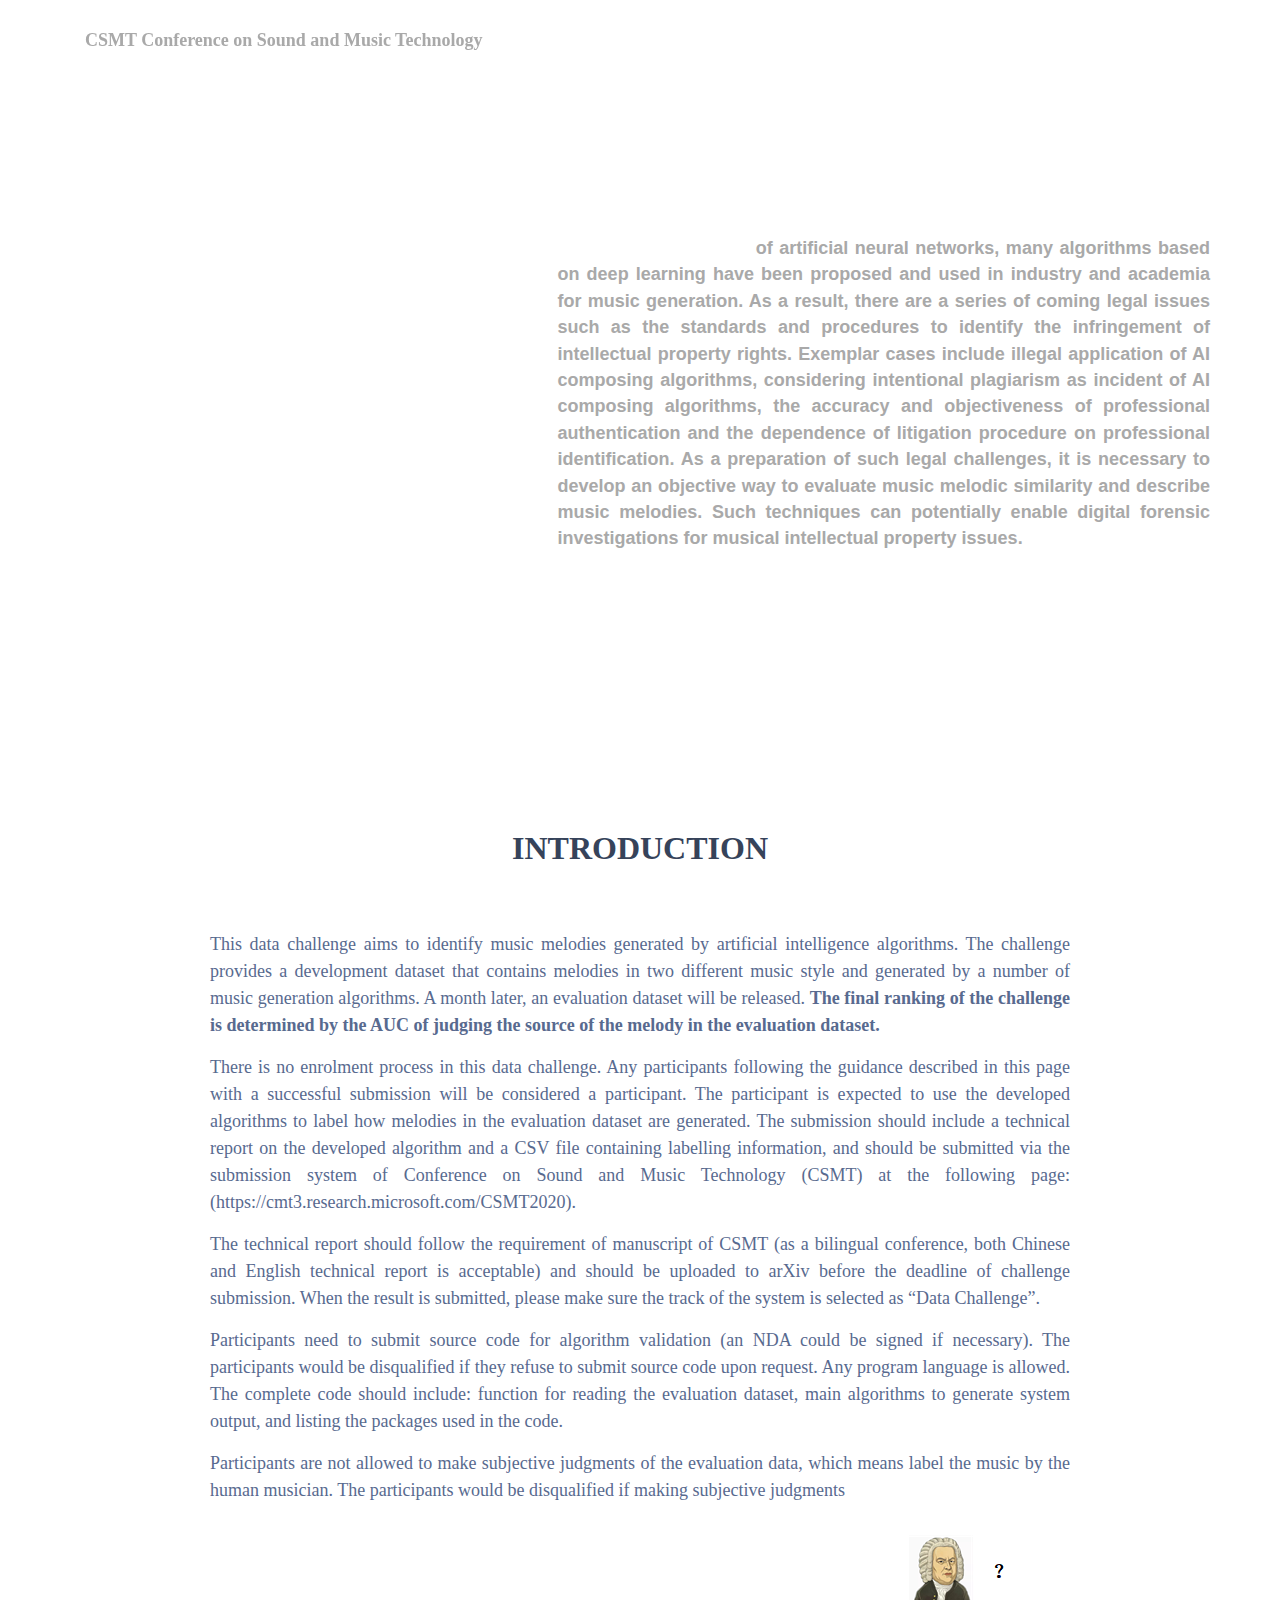
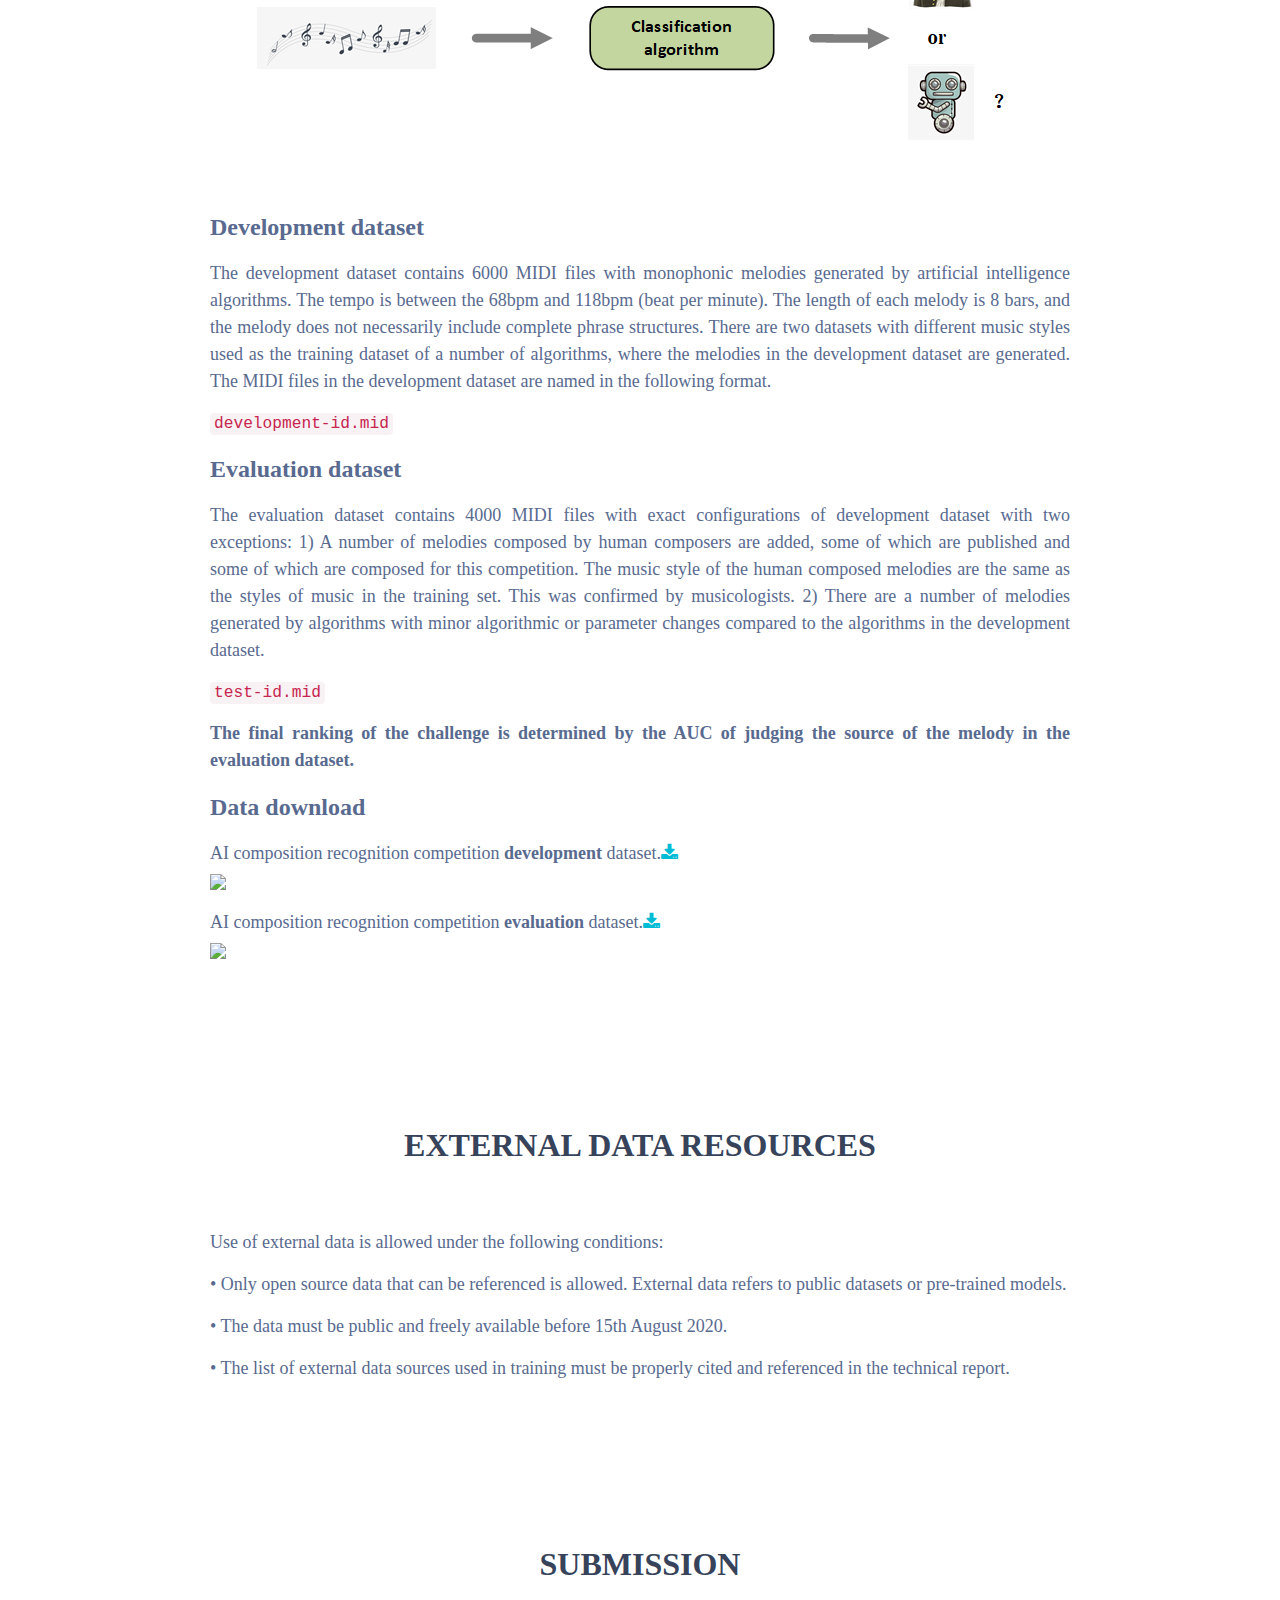
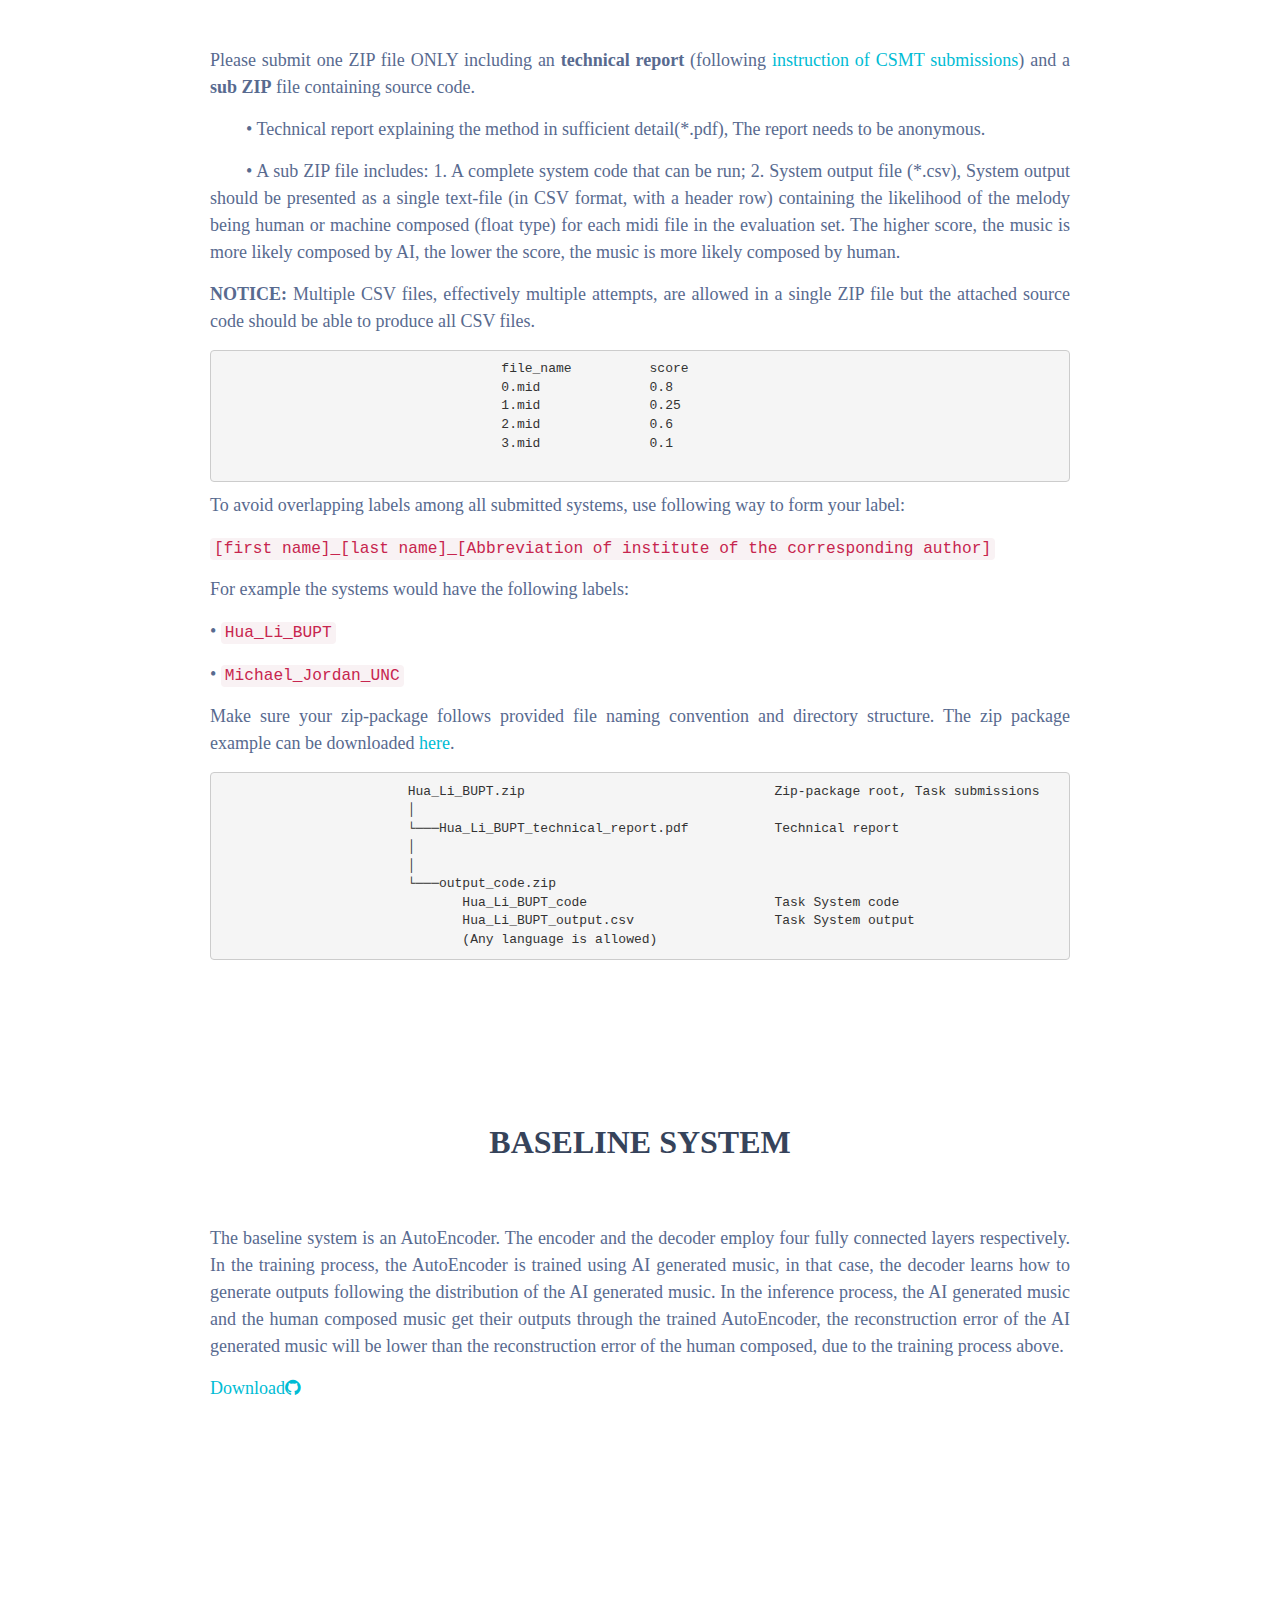
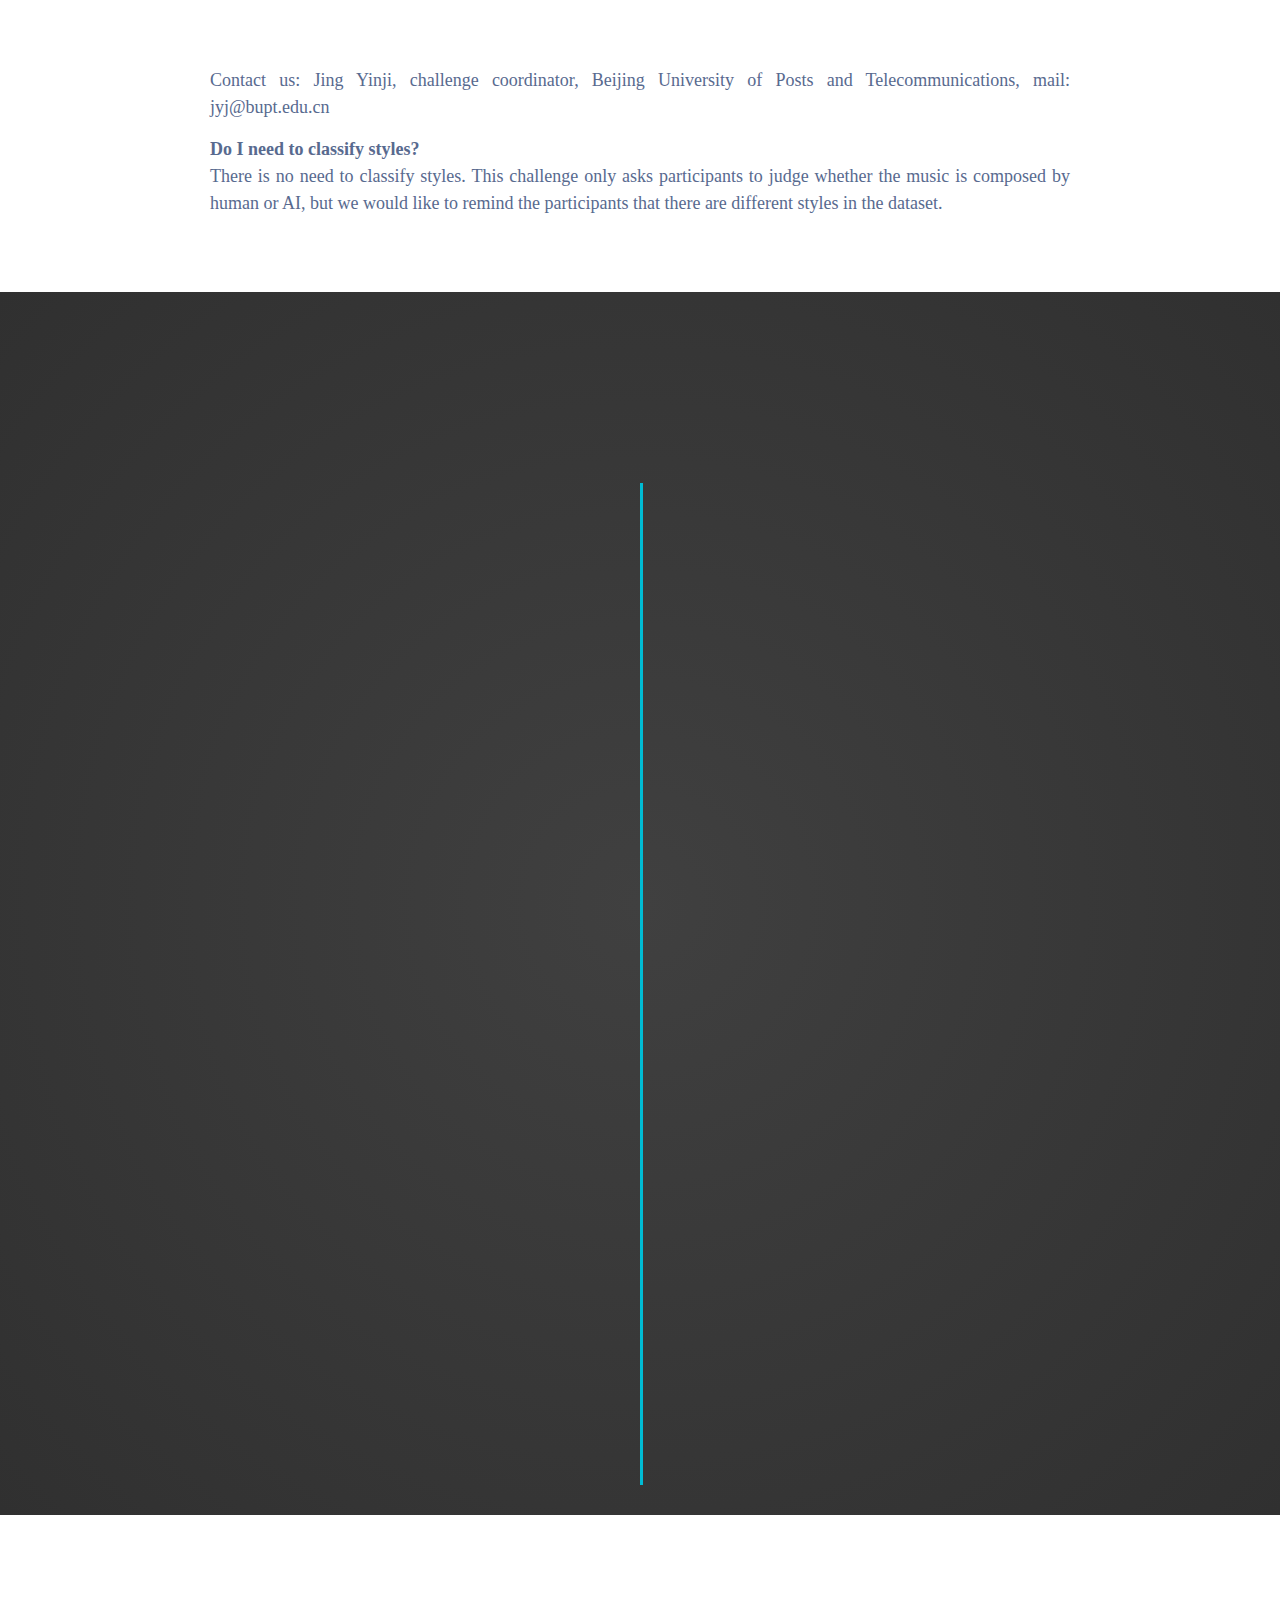
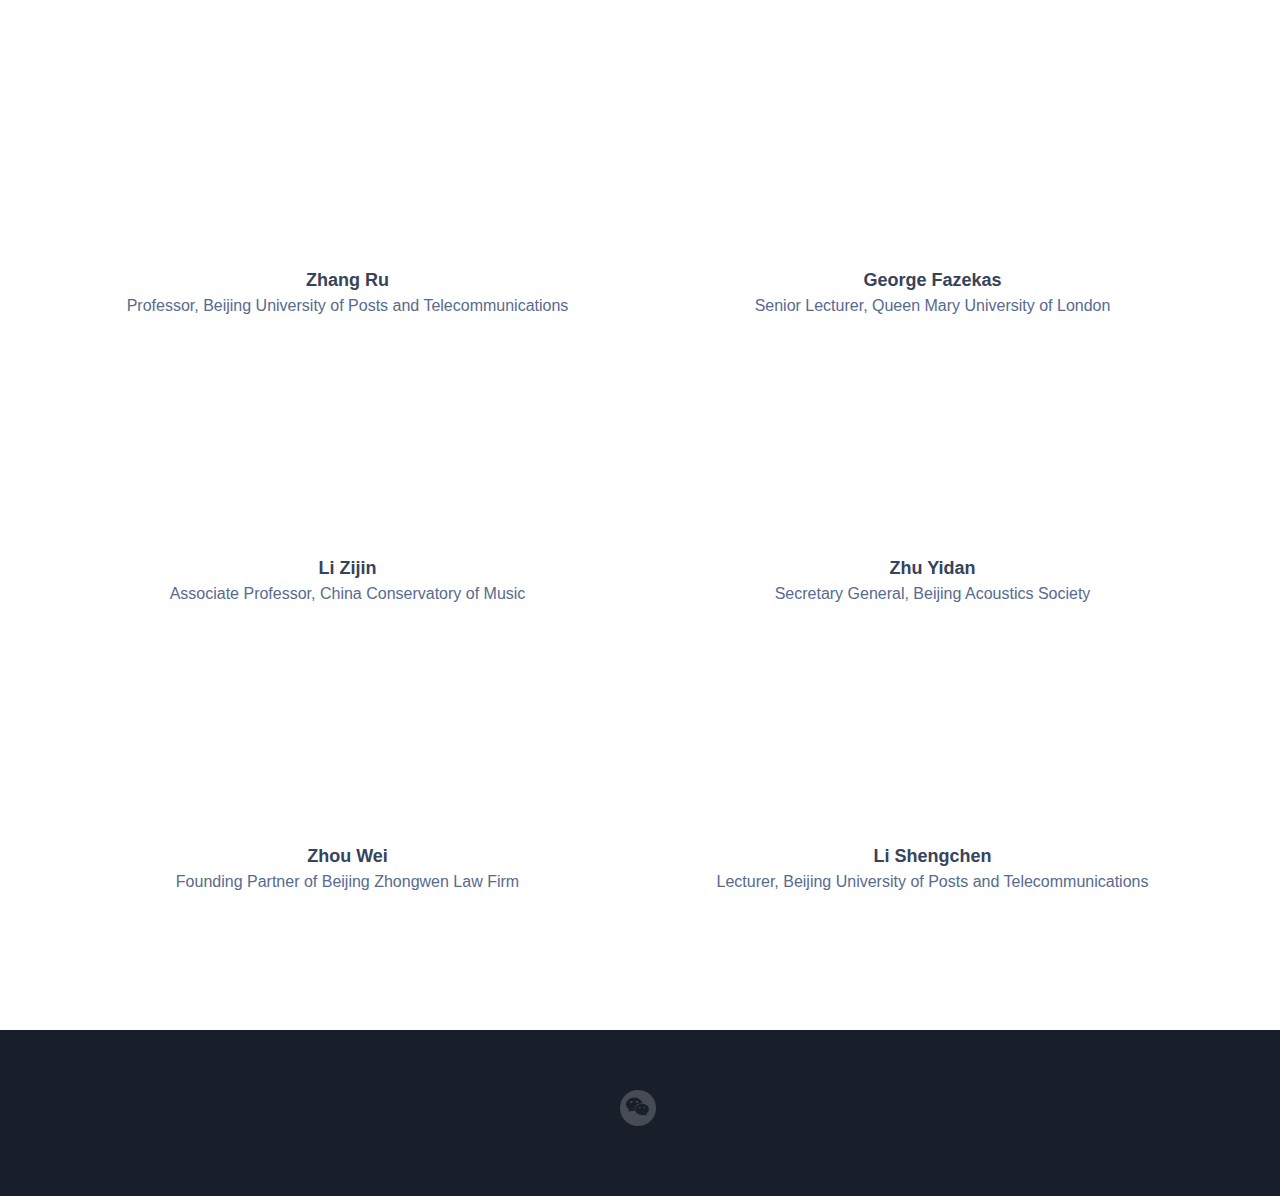
==== commit 27d7e5b3: "change" ====
--- a/english.html
+++ b/english.html
@@ -1,7 +1,10 @@
 ﻿<!DOCTYPE html>
-<!--[if IE 8]> <html lang="en" class="ie8"> <![endif]-->  
-<!--[if IE 9]> <html lang="en" class="ie9"> <![endif]-->  
-<!--[if !IE]><!--> <html lang="en"> <!--<![endif]-->  
+<!--[if IE 8]>
+<html lang="en" class="ie8"> <![endif]-->
+<!--[if IE 9]>
+<html lang="en" class="ie9"> <![endif]-->
+<!--[if !IE]><!-->
+<html lang="en"> <!--<![endif]-->
 <head>
     <title>AI composition recognition competition</title>
     <!-- Meta -->
@@ -9,78 +12,81 @@
     <meta http-equiv="X-UA-Compatible" content="IE=edge">
     <meta name="viewport" content="width=device-width, initial-scale=1.0">
     <meta name="description" content="">
-    <meta name="author" content="">    
-    <link rel="shortcut icon" href="favicon.ico">  
+    <meta name="author" content="">
+    <link rel="shortcut icon" href="favicon.ico">
     <!---<link href='https://fonts.googleapis.com/css?family=Montserrat:400,700' rel='stylesheet' type='text/css'>
     <link href='https://fonts.googleapis.com/css?family=Lato:400,400italic,700,700italic' rel='stylesheet' type='text/css'>--->
     <!-- Global CSS -->
-    <link rel="stylesheet" href="assets/plugins/bootstrap/css/bootstrap.min.css">   
-    <!-- Plugins CSS -->   
+    <link rel="stylesheet" href="assets/plugins/bootstrap/css/bootstrap.min.css">
+    <!-- Plugins CSS -->
     <link rel="stylesheet" href="assets/plugins/font-awesome/css/font-awesome.min.css">
-    <link rel="stylesheet" href="assets/plugins/pe-icon-7-stroke/css/pe-icon-7-stroke.css"> 
+    <link rel="stylesheet" href="assets/plugins/pe-icon-7-stroke/css/pe-icon-7-stroke.css">
     <link rel="stylesheet" href="assets/plugins/animate-css/animate.min.css">
-    
+
     <!-- Theme CSS -->
     <link id="theme-style" rel="stylesheet" href="assets/css/styles.css">
     <!-- HTML5 shim and Respond.js IE8 support of HTML5 elements and media queries -->
     <!--[if lt IE 9]>
-      <script src="https://oss.maxcdn.com/html5shiv/3.7.2/html5shiv.min.js"></script>
-      <script src="https://oss.maxcdn.com/respond/1.4.2/respond.min.js"></script>
+    <script src="https://oss.maxcdn.com/html5shiv/3.7.2/html5shiv.min.js"></script>
+    <script src="https://oss.maxcdn.com/respond/1.4.2/respond.min.js"></script>
     <![endif]-->
-    
-    
-</head> 
+
+
+</head>
 
 <body data-spy="scroll">
-    <!-- ******HEADER****** -->
-    <header id="header" class="header navbar-fixed-top">
-        <div class="container ">
-            <div class="navbar-header">
-			    <a class="navbar-brand" href="http://www.csmcw-csmt.cn/index.html" style="font-family:'Times New Roman';font-size: large;color:#a9a9a9" ><strong>CSMT Conference on Sound and Music Technology</strong></a>
-		    </div>
-<!--            <h1 class="logo pull-left"><a class="scrollto" href="#promo"></a></h1>-->
-            <nav class="main-nav navbar-left" role="navigation">
-                <div class="navbar-header text-center">
-                    <button class="navbar-toggle" type="button" data-toggle="collapse" data-target="#navbar-collapse">
-                        <span class="toggle-title">Menu</span>
-                        <span class="icon-bar-wrapper">
+<!-- ******HEADER****** -->
+<header id="header" class="header navbar-fixed-top">
+    <div class="container ">
+        <div class="navbar-header">
+            <a class="navbar-brand" href="http://www.csmcw-csmt.cn/index.html"
+               style="font-family:'Times New Roman';font-size: large;color:#a9a9a9"><strong>CSMT Conference on Sound and
+                Music Technology</strong></a>
+        </div>
+        <!--            <h1 class="logo pull-left"><a class="scrollto" href="#promo"></a></h1>-->
+        <nav class="main-nav navbar-left" role="navigation">
+            <div class="navbar-header text-center">
+                <button class="navbar-toggle" type="button" data-toggle="collapse" data-target="#navbar-collapse">
+                    <span class="toggle-title">Menu</span>
+                    <span class="icon-bar-wrapper">
                             <span class="icon-bar"></span>
                             <span class="icon-bar"></span>
                             <span class="icon-bar"></span>
                         </span><!--//icon-bar-wrapper-->
-                    </button><!--//nav-toggle-->
-                </div><!--//navbar-header-->
-                <div id="navbar-collapse" class="navbar-collapse collapse text-center">
-                    <ul class="nav navbar-nav center-block">
-                        <li class="nav-item"><a href="http://www.csmcw-csmt.cn/data/2020/ai-composition-recognition2020">中文</a></li>
-                        <li class="nav-item"><a class="scrollto" href="#introduction">introduction</a></li>
-                        <li class="nav-item"><a class="scrollto" href="#externaldataset">external dataset</a></li>
-                        <li class="nav-item"><a class="scrollto" href="#submission">submission</a></li>
-                        <li class="nav-item"><a class="scrollto" href="#baseline">baseline system</a></li>
-                        <li class="nav-item"><a class="scrollto" href="#timeline">schedule</a></li>
-                        <li class="nav-item"><a class="scrollto" href="#team">committee</a></li>
-                        <li class="nav-item"><a class="scrollto" href="#contact">FAQ</a></li>
-<!--                        <li class="nav-item"><a class="scrollto" href="#faq">FAQ</a></li>-->
-                    </ul><!--//nav-->
-                </div><!--//navabr-collapse-->
-            </nav><!--//main-nav-->
-        </div><!--//container-->
-    </header><!--//header-->
-
-    <section id="promo" class="section en-promo-section bg-gradient">
-        <div class="container">
-            <h2 class="headline text-center">AI composition <br class="visible-sm-block"> recognition competition</h2>
-            <div class="overview-wrapper row">
-                <div class="product-holder col-xs-12 col-md-5">
-                    <img class="img-responsive product-image" src="assets/images/ai-composition.jpg" alt="">
-<!--                    <div class="control text-center">-->
-<!--                        <a id="video-play-triggger" class="video-play-trigger" data-toggle="modal" data-target="#modal-video"><i class="fa fa-play"></i></a>                   -->
-<!--                    </div>-->
-                </div><!--//product-holder-->
-                <div class="data-container col-xs-12 col-md-7">
-                    <h3 class="heading"><span class="total"><font size="4">With the development</font></span>
-                        <br class="visible-xs-block visible-sm-block">
-                        <span><font size="4" color="#a9a9a9"> of artificial neural networks,
+                </button><!--//nav-toggle-->
+            </div><!--//navbar-header-->
+            <div id="navbar-collapse" class="navbar-collapse collapse text-center">
+                <ul class="nav navbar-nav center-block">
+                    <li class="nav-item"><a
+                            href="http://www.csmcw-csmt.cn/data/2020/ai-composition-recognition2020">中文</a></li>
+                    <li class="nav-item"><a class="scrollto" href="#introduction">introduction</a></li>
+                    <li class="nav-item"><a class="scrollto" href="#externaldataset">external dataset</a></li>
+                    <li class="nav-item"><a class="scrollto" href="#submission">submission</a></li>
+                    <li class="nav-item"><a class="scrollto" href="#baseline">baseline system</a></li>
+                    <li class="nav-item"><a class="scrollto" href="#timeline">schedule</a></li>
+                    <li class="nav-item"><a class="scrollto" href="#team">committee</a></li>
+                    <li class="nav-item"><a class="scrollto" href="#contact">FAQ</a></li>
+                    <!--                        <li class="nav-item"><a class="scrollto" href="#faq">FAQ</a></li>-->
+                </ul><!--//nav-->
+            </div><!--//navabr-collapse-->
+        </nav><!--//main-nav-->
+    </div><!--//container-->
+</header><!--//header-->
+
+<section id="promo" class="section en-promo-section bg-gradient">
+    <div class="container">
+        <h2 class="headline text-center">AI composition <br class="visible-sm-block"> recognition competition</h2>
+        <div class="overview-wrapper row">
+            <div class="product-holder col-xs-12 col-md-5">
+                <img class="img-responsive product-image" src="assets/images/ai-composition.jpg" alt="">
+                <!--                    <div class="control text-center">-->
+                <!--                        <a id="video-play-triggger" class="video-play-trigger" data-toggle="modal" data-target="#modal-video"><i class="fa fa-play"></i></a>                   -->
+                <!--                    </div>-->
+            </div><!--//product-holder-->
+            <div class="data-container col-xs-12 col-md-7">
+                <h3 class="heading"><span class="total"><font size="4">With the development</font></span>
+                    <br class="visible-xs-block visible-sm-block">
+                    <span><font size="4" color="#a9a9a9"> of artificial neural networks,
                             many algorithms based on deep learning have been proposed and used in industry and
                             academia for music generation. As a result, there are a series of coming legal issues
                             such as the standards and procedures to identify the infringement of intellectual property rights.
@@ -92,439 +98,466 @@
                             it is necessary to develop an objective way to evaluate music melodic similarity and describe music melodies.
                             Such techniques can potentially enable digital forensic investigations for musical intellectual property issues.</font></span>
                     <div class="progress-container">
-<!--                        <div class="progress-bar">-->
-<!--                            <div class="progress-bar-inner" data-level="36%">-->
-<!--                            </div>                                      -->
-<!--                        </div>&lt;!&ndash;//progress-bar&ndash;&gt;-->
-
-<!--                        <div class="meta">36% of <span class="goal">$50,000</span> goal</div>-->
+                        <!--                        <div class="progress-bar">-->
+                        <!--                            <div class="progress-bar-inner" data-level="36%">-->
+                        <!--                            </div>                                      -->
+                        <!--                        </div>&lt;!&ndash;//progress-bar&ndash;&gt;-->
+
+                        <!--                        <div class="meta">36% of <span class="goal">$50,000</span> goal</div>-->
                     </div><!--//progress-container-->
-<!--                    <div class="cta-container">-->
-<!--                        <a class="btn btn-primary btn-oval btn-cta" href="http://ali.dlddw.xyz:8080/">立即报名</a>-->
-<!--                    </div>&lt;!&ndash;//cta-container&ndash;&gt;-->
+                    <!--                    <div class="cta-container">-->
+                    <!--                        <a class="btn btn-primary btn-oval btn-cta" href="http://ali.dlddw.xyz:8080/">立即报名</a>-->
+                    <!--                    </div>&lt;!&ndash;//cta-container&ndash;&gt;-->
                     <div class="countdown-container">
                         <span id="countdown-box" class="countdown-box"></span>
                         <span class="hidden-xs"><font size="2">remaining of the end of the challenge</font></span>
-<!--                    in assets/js/main.js-->
+                        <!--                    in assets/js/main.js-->
                     </div><!--//countdown-container-->
 
-<!--                    <div class="intro-container">-->
-<!--                        <p>Onboard has everything you need to run your own crowdfunding campaign. You can use platform such as to take funding money or get your users to pre-order your product.</p>-->
-<!--                    </div>&lt;!&ndash;//intro-container&ndash;&gt;-->
-
-<!--                    <div class="social-container">-->
-<!--                        <ul class="list-inline social-list">-->
-<!--                            <li><a href="#"><i class="fa fa-facebook"></i></a></li>-->
-<!--                            <li><a href="#"><i class="fa fa-twitter"></i></a></li>-->
-<!--                            <li><a href="#"><i class="fa fa-instagram"></i></a></li>-->
-<!--                            <li><a href="#"><i class="fa fa-google-plus"></i></a></li>-->
-<!--                        </ul>&lt;!&ndash;//social-list&ndash;&gt;-->
-<!--                    </div>&lt;!&ndash;//social-container&ndash;&gt;-->
-                </div><!--//data-container-->
-
-            </div><!--//overview-wrapper-->
-        </div><!--//container-->
-    </section><!--//promo-section-->
-
-    <section id="introduction" class="updates-section section">
-        <div class="container text-center">
-            <h2 class="section-title">Introduction</h2>
-            <div class="item">
-                <div class="item-content">
-                    <p>This data challenge aims to identify music melodies generated by artificial intelligence algorithms.
-                        The challenge provides a development dataset that contains melodies in two different music style
-                        and generated by a number of music generation algorithms. A month later, an evaluation dataset
-                        will be released. <strong>The final ranking of the challenge is
-                        determined by the AUC of judging the source of the melody in the evaluation dataset.</strong></p>
-                    <p>There is no enrolment process in this data challenge. Any participants following the guidance described
-                        in this page with a successful submission will be considered a participant.
-                        The participant is expected to use the developed algorithms to label how melodies in the
-                        evaluation dataset are generated.
-                        The submission should include a technical report on the developed algorithm and a CSV file
-                        containing labelling information, and should be submitted via
-                        the submission system of Conference on Sound and Music Technology (CSMT) at the following page:
-                        (https://cmt3.research.microsoft.com/CSMT2020).</p>
-                    <p>The technical report should follow the requirement of manuscript of CSMT (as a bilingual conference,
-                        both Chinese and English technical report is acceptable) and should be uploaded to arXiv
-                        before the deadline of challenge submission. When the result is submitted,
-                        please make sure the track of the system is selected as “Data Challenge”.</p>
-                    <p>Participants need to submit source code for algorithm validation (an NDA could be signed if necessary).
-                        The participants would be disqualified if they refuse to submit source code upon request.
-                        Any program language is allowed. The complete code should include: function for reading the
-                        evaluation dataset, main algorithms to generate system output, and listing the packages used in the code.</p>
-                    <p>Participants are not allowed to make subjective judgments of the evaluation data, which means
-                        label the music by the human musician.
+                    <!--                    <div class="intro-container">-->
+                    <!--                        <p>Onboard has everything you need to run your own crowdfunding campaign. You can use platform such as to take funding money or get your users to pre-order your product.</p>-->
+                    <!--                    </div>&lt;!&ndash;//intro-container&ndash;&gt;-->
+
+                    <!--                    <div class="social-container">-->
+                    <!--                        <ul class="list-inline social-list">-->
+                    <!--                            <li><a href="#"><i class="fa fa-facebook"></i></a></li>-->
+                    <!--                            <li><a href="#"><i class="fa fa-twitter"></i></a></li>-->
+                    <!--                            <li><a href="#"><i class="fa fa-instagram"></i></a></li>-->
+                    <!--                            <li><a href="#"><i class="fa fa-google-plus"></i></a></li>-->
+                    <!--                        </ul>&lt;!&ndash;//social-list&ndash;&gt;-->
+                    <!--                    </div>&lt;!&ndash;//social-container&ndash;&gt;-->
+            </div><!--//data-container-->
+
+        </div><!--//overview-wrapper-->
+    </div><!--//container-->
+</section><!--//promo-section-->
+
+<section id="introduction" class="updates-section section">
+    <div class="container text-center">
+        <h2 class="section-title">Introduction</h2>
+        <div class="item">
+            <div class="item-content">
+                <p>This data challenge aims to identify music melodies generated by artificial intelligence algorithms.
+                    The challenge provides a development dataset that contains melodies in two different music style
+                    and generated by a number of music generation algorithms. A month later, an evaluation dataset
+                    will be released. <strong>The final ranking of the challenge is
+                        determined by the AUC of judging the source of the melody in the evaluation dataset.</strong>
+                </p>
+                <p>There is no enrolment process in this data challenge. Any participants following the guidance
+                    described
+                    in this page with a successful submission will be considered a participant.
+                    The participant is expected to use the developed algorithms to label how melodies in the
+                    evaluation dataset are generated.
+                    The submission should include a technical report on the developed algorithm and a CSV file
+                    containing labelling information, and should be submitted via
+                    the submission system of Conference on Sound and Music Technology (CSMT) at the following page:
+                    (https://cmt3.research.microsoft.com/CSMT2020).</p>
+                <p>The technical report should follow the requirement of manuscript of CSMT (as a bilingual conference,
+                    both Chinese and English technical report is acceptable) and should be uploaded to arXiv
+                    before the deadline of challenge submission. When the result is submitted,
+                    please make sure the track of the system is selected as “Data Challenge”.</p>
+                <p>Participants need to submit source code for algorithm validation (an NDA could be signed if
+                    necessary).
+                    The participants would be disqualified if they refuse to submit source code upon request.
+                    Any program language is allowed. The complete code should include: function for reading the
+                    evaluation dataset, main algorithms to generate system output, and listing the packages used in the
+                    code.</p>
+                <p>Participants are not allowed to make subjective judgments of the evaluation data, which means
+                    label the music by the human musician.
                     The participants would be disqualified if making subjective judgments</p>
-                </div><!--//item-content-->
-                <div class="img-holder center-block">
-                        <img class="img-responsive" src="assets/images/process_en.png" alt="">
-                </div>
-            </div><!--//item-->
-            <div class="item">
-                <div class="item-content">
-                    <p><font size="5"><strong>Development dataset</strong></font></p>
-                    <p>The development dataset contains 6000 MIDI files with monophonic melodies generated by artificial intelligence algorithms.
-                        The tempo is between the 68bpm and 118bpm (beat per minute). The length of each melody is 8 bars, and the melody does not necessarily include complete phrase structures.
-                        There are two datasets with different music styles used as the training dataset of a number of algorithms,
-                        where the melodies in the development dataset are generated.
-                        The MIDI files in the development dataset are named in the following format.</p>
-                    <code>development-id.mid</code>
-                    <p></p>
-
-                    <p><font size="5"><strong>Evaluation dataset</strong></font></p>
-                    <p>The evaluation dataset contains 4000 MIDI files with exact configurations of development dataset with two exceptions:
-                        1) A number of melodies composed by human composers are added,
-                        some of which are published and some of which are composed for this competition.
-                        The music style of the human composed melodies are the same as the styles of music
-                        in the training set. This was confirmed by musicologists.
-                        2) There are a number of melodies generated by algorithms with minor algorithmic
-                        or parameter changes compared to the algorithms in the development dataset.</p>
-                    <code>test-id.mid</code>
-                    <p></p>
-                    <p><strong>The final ranking of the challenge is
-                        determined by the AUC of judging the source of the melody in the evaluation dataset.</strong></p>
-                    <p></p>
-
-                    <p><font size="5"><strong>Data download</strong></font></p>
-                    <p>AI composition recognition competition <strong>development</strong> dataset.<a href="https://zenodo.org/record/3944685#.Xw2ykCgzY2w"><i class="fa fa-download"></i></a>
+            </div><!--//item-content-->
+            <div class="img-holder center-block">
+                <img class="img-responsive" src="assets/images/process_en.png" alt="">
+            </div>
+        </div><!--//item-->
+        <div class="item">
+            <div class="item-content">
+                <p><font size="5"><strong>Development dataset</strong></font></p>
+                <p>The development dataset contains 6000 MIDI files with monophonic melodies generated by artificial
+                    intelligence algorithms.
+                    The tempo is between the 68bpm and 118bpm (beat per minute). The length of each melody is 8 bars,
+                    and the melody does not necessarily include complete phrase structures.
+                    There are two datasets with different music styles used as the training dataset of a number of
+                    algorithms,
+                    where the melodies in the development dataset are generated.
+                    The MIDI files in the development dataset are named in the following format.</p>
+                <code>development-id.mid</code>
+                <p></p>
+
+                <p><font size="5"><strong>Evaluation dataset</strong></font></p>
+                <p>The evaluation dataset contains 4000 MIDI files with exact configurations of development dataset with
+                    two exceptions:
+                    1) A number of melodies composed by human composers are added,
+                    some of which are published and some of which are composed for this competition.
+                    The music style of the human composed melodies are the same as the styles of music
+                    in the training set. This was confirmed by musicologists.
+                    2) There are a number of melodies generated by algorithms with minor algorithmic
+                    or parameter changes compared to the algorithms in the development dataset.</p>
+                <code>test-id.mid</code>
+                <p></p>
+                <p><strong>The final ranking of the challenge is
+                    determined by the AUC of judging the source of the melody in the evaluation dataset.</strong></p>
+                <p></p>
+
+                <p><font size="5"><strong>Data download</strong></font></p>
+                <p>AI composition recognition competition <strong>development</strong> dataset.<a
+                        href="https://zenodo.org/record/3944685#.Xw2ykCgzY2w"><i class="fa fa-download"></i></a>
                     <br/><a href="https://zenodo.org/record/3944685#.Xw2ykCgzY2w">
-                    <img src="https://zenodo.org/badge/DOI/10.5281/zenodo.3944685.svg"/></a>
-                    </p>
-                    <p>AI composition recognition competition <strong>evaluation</strong> dataset.<a href="https://zenodo.org/record/3985882#.XzbFEegzY2w"><i class="fa fa-download"></i></a>
+                        <img src="https://zenodo.org/badge/DOI/10.5281/zenodo.3944685.svg"/></a>
+                </p>
+                <p>AI composition recognition competition <strong>evaluation</strong> dataset.<a
+                        href="https://zenodo.org/record/3985882#.XzbFEegzY2w"><i class="fa fa-download"></i></a>
                     <br/><a href="https://zenodo.org/record/3985882#.XzbFEegzY2w">
-                    <img src="https://zenodo.org/badge/DOI/10.5281/zenodo.3985882.svg"/></a>
-                </div><!--//item-content-->
-            </div><!--//item-->
-        </div><!--//container-->
-    </section><!--//updates-section-->
-
-    <section id="externaldataset" class="updates-section section">
-        <div class="container text-center">
-            <h2 class="section-title">External data resources</h2>
-            <div class="item">
-                <div class="item-content">
-                    <p>Use of external data is allowed under the following conditions:</p>
-                    <p>&bullet; Only open source data that can be referenced is allowed. External data refers to public datasets or pre-trained models.</p>
-                    <p>&bullet; The data must be public and freely available before 15th August 2020.</p>
-                    <p>&bullet; The list of external data sources used in training must be properly cited and referenced in the technical report.</p>
-                </div><!--//item-content-->
-            </div><!--//item-->
-        </div><!--//container-->
-    </section><!--//updates-section-->
-
-    <section id="submission" class="updates-section section">
-        <div class="container text-center">
-            <h2 class="section-title">submission</h2>
-            <div class="item">
-                <div class="item-content">
-                    <style>
-                        .p1{text-indent: 2em;}
-                    </style>
-                    <p>All files should be packaged into a zip file for submission.</p>
-                    <p>Official challenge submission consists of:</p>
-                    <p class="p1">&bullet; System output file (*.csv)</p>
-                    <p class="p1">&bullet; Technical report explaining the method in sufficient detail(*.pdf)</p>
-                    <p class="p1">&bullet; A complete system code that can be run (in a separate folder)</p>
-                    <p>
-                        System output should be presented as a single text-file (in CSV format, with a header row)
-                        containing the likelihood of the melody being human or machine
-                        composed (float type) for each midi file in the evaluation set. The higher score, the music is more likely
-                        composed by AI, the lower the score, the music is more likely composed by human.
-                    </p>
-                    <p></p>
-                    <pre>
+                        <img src="https://zenodo.org/badge/DOI/10.5281/zenodo.3985882.svg"/></a>
+            </div><!--//item-content-->
+        </div><!--//item-->
+    </div><!--//container-->
+</section><!--//updates-section-->
+
+<section id="externaldataset" class="updates-section section">
+    <div class="container text-center">
+        <h2 class="section-title">External data resources</h2>
+        <div class="item">
+            <div class="item-content">
+                <p>Use of external data is allowed under the following conditions:</p>
+                <p>&bullet; Only open source data that can be referenced is allowed. External data refers to public
+                    datasets or pre-trained models.</p>
+                <p>&bullet; The data must be public and freely available before 15th August 2020.</p>
+                <p>&bullet; The list of external data sources used in training must be properly cited and referenced in
+                    the technical report.</p>
+            </div><!--//item-content-->
+        </div><!--//item-->
+    </div><!--//container-->
+</section><!--//updates-section-->
+
+<section id="submission" class="updates-section section">
+    <div class="container text-center">
+        <h2 class="section-title">submission</h2>
+        <div class="item">
+            <div class="item-content">
+                <style>
+                    .p1 {
+                        text-indent: 2em;
+                    }
+                </style>
+                <p>Please submit one ZIP file ONLY including an <strong>technical report</strong> (following <a
+                        href="http://www.csmcw-csmt.cn/file.html">instruction of CSMT
+                    submissions</a>) and a <strong>sub ZIP</strong> file containing source code.</p>
+                <p class="p1">&bullet; Technical report explaining the method in sufficient detail(*.pdf), The report
+                    needs to be anonymous.</p>
+                <p class="p1">&bullet; A sub ZIP file includes: 1. A complete system code that can be run; 2. System
+                    output file (*.csv),
+                    System output should be presented as a single text-file (in CSV format, with a header row)
+                    containing the likelihood of the melody being human or machine
+                    composed (float type) for each midi file in the evaluation set. The higher score, the music is more
+                    likely
+                    composed by AI, the lower the score, the music is more likely composed by human.</p>
+                <p><strong>NOTICE:</strong> Multiple CSV files, effectively multiple attempts, are allowed in a single ZIP file but the attached
+                    source code should be able to produce all CSV files.</p>
+                <p></p>
+                <pre>
                                     file_name          score
                                     0.mid              0.8
                                     1.mid              0.25
                                     2.mid              0.6
                                     3.mid              0.1
                     </pre>
-                    <p>To avoid overlapping labels among all submitted systems, use following way to form your label:</p>
-                    <p><code>[first name]_[last name]_[Abbreviation of institute of the corresponding author]</code></p>
-                    <p>For example the systems would have the following labels:</p>
-                    <p>&bullet; <code>Hua_Li_BUPT</code></p>
-                    <p>&bullet; <code>Michael_Jordan_UNC</code></p>
-                    <p>Make sure your zip-package follows provided file naming convention and directory structure.
-                        The zip package example can be downloaded <a href="https://github.com/ai-composition-recognition2020/ai-composition-recognition2020.github.io/raw/master/Hua_Li_BUPT.zip">here</a>.</p>
-                    <pre>
+                <p>To avoid overlapping labels among all submitted systems, use following way to form your label:</p>
+                <p><code>[first name]_[last name]_[Abbreviation of institute of the corresponding author]</code></p>
+                <p>For example the systems would have the following labels:</p>
+                <p>&bullet; <code>Hua_Li_BUPT</code></p>
+                <p>&bullet; <code>Michael_Jordan_UNC</code></p>
+                <p>Make sure your zip-package follows provided file naming convention and directory structure.
+                    The zip package example can be downloaded <a
+                            href="https://github.com/ai-composition-recognition2020/ai-composition-recognition2020.github.io/raw/master/Hua_Li_BUPT.zip">here</a>.
+                </p>
+                <pre>
                         Hua_Li_BUPT.zip                                Zip-package root, Task submissions
                         │
-                        │   Hua_Li_BUPT_technical_report.pdf           Technical report
-                        │   Hua_Li_BUPT_output.csv                     Task System output
+                        └───Hua_Li_BUPT_technical_report.pdf           Technical report
                         │
-                        └───Hua_Li_BUPT_code                           Task System code
-                            (Any language is allowed)</pre>
-                </div><!--//item-content-->
+                        │
+                        └───output_code.zip
+                               Hua_Li_BUPT_code                        Task System code
+                               Hua_Li_BUPT_output.csv                  Task System output
+                               (Any language is allowed)</pre>
+            </div><!--//item-content-->
+        </div><!--//item-->
+    </div><!--//container-->
+</section><!--//updates-section-->
+
+
+<section id="baseline" class="updates-section section">
+    <div class="container text-center">
+        <h2 class="section-title">Baseline system</h2>
+        <div class="item">
+            <div class="item-content">
+                <p>
+                    The baseline system is an AutoEncoder.
+                    The encoder and the decoder employ four fully connected layers respectively.
+                    In the training process, the AutoEncoder is trained using AI generated music, in that case,
+                    the decoder learns how to generate outputs following the distribution of the AI generated music.
+                    In the inference process, the AI generated music and the human composed music get their
+                    outputs through the trained AutoEncoder,
+                    the reconstruction error of the AI generated music will be lower than the reconstruction error of
+                    the human
+                    composed, due to the training process above.
+                </p>
+                <p>
+                    <a href="https://github.com/ai-composition-recognition2020/ai-composition-recognition2020.github.io/raw/master/baseline.zip">Download<i
+                            class="fa fa-github"></i></a>
+                </p>
+            </div><!--//item-content-->
+        </div><!--//item-->
+        <!--            <a class="btn btn-secondary btn-oval" href="#">Load More</a>-->
+    </div><!--//container-->
+</section><!--//updates-section-->
+
+<section id="contact" class="updates-section section">
+    <div class="container text-center">
+        <h2 class="section-title">FAQ</h2>
+        <div class="item">
+            <div class="item-content">
+                <p>Contact us: Jing Yinji, challenge coordinator, Beijing University of Posts and Telecommunications,
+                    mail: jyj@bupt.edu.cn</p>
+                <p><strong>Do I need to classify styles?</strong>
+                    <br>
+                    There is no need to classify styles.
+                    This challenge only asks participants to judge whether the
+                    music is composed by human or AI,
+                    but we would like to remind the participants that there are different styles in the dataset.
+                </p>
+            </div><!--//item-content-->
+        </div><!--//item-->
+        <!--            <a class="btn btn-secondary btn-oval" href="#">Load More</a>-->
+    </div><!--//container-->
+</section><!--//updates-section-->
+
+<section id="timeline" class="section timeline-section time-bg-gradient">
+    <div class="container">
+        <h2 class="section-title text-center">schedule</h2>
+
+        <div class="timeline-container">
+            <div class="timeline-item clearfix">
+                <div class="timeline-icon">
+                    <i class="fa fa-flask icon"></i>
+                </div>
+                <div class="timeline-content">
+                    <div class="time">July 15, 2020</div>
+                    <h4 class="title">Development Dataset Released</h4>
+                </div><!--//timeline-content-->
+            </div><!--//timeline-item-->
+
+            <div class="timeline-item clearfix">
+                <div class="timeline-icon">
+                    <i class="fa fa-hourglass-end icon"></i>
+                </div>
+                <div class="timeline-content right">
+                    <div class="time">August 15, 2020</div>
+                    <h4 class="title">Evaluation Dataset Released</h4>
+                </div><!--//timeline-content-->
+            </div><!--//timeline-item-->
+
+            <div class="timeline-item clearfix">
+                <div class="timeline-icon">
+                    <i class="fa fa-bug icon"></i>
+                </div>
+                <div class="timeline-content">
+                    <div class="time">September 15, 2020</div>
+                    <h4 class="title">Submission Due</h4>
+                </div><!--//timeline-content-->
+            </div><!--//timeline-item-->
+
+            <div class="timeline-item clearfix">
+                <div class="timeline-icon">
+                    <i class="fa fa-bullseye icon"></i>
+                </div>
+                <div class="timeline-content right">
+                    <div class="time">September 15 - October 15, 2020</div>
+                    <h4 class="title">Validation of winners and randomly selected participants</h4>
+                </div><!--//timeline-content-->
+            </div><!--//timeline-item-->
+
+            <div class="timeline-item clearfix">
+                <div class="timeline-icon">
+                    <i class="fa fa-gift icon"></i>
+                </div>
+                <div class="timeline-content">
+                    <div class="time">October 1 - October 20, 2020</div>
+                    <h4 class="title">Review technical report</h4>
+                </div><!--//timeline-content-->
+            </div><!--//timeline-item-->
+
+            <div class="timeline-item clearfix">
+                <div class="timeline-icon">
+                    <i class="fa fa-rocket icon"></i>
+                </div>
+                <div class="timeline-content right">
+                    <div class="time">October 20, 2020</div>
+                    <h4 class="title">Acceptance Notice of Technical Report for CSMT 2020</h4>
+                </div><!--//timeline-content-->
+            </div><!--//timeline-item-->
+
+            <div class="timeline-item clearfix">
+                <div class="timeline-icon">
+                    <i class="fa fa-arrows icon"></i>
+                </div>
+                <div class="timeline-content">
+                    <div class="time">November 4, 2020 (duration meeting)</div>
+                    <h4 class="title">Challenge Result Announcement and Presentation of Accepted Technical Reports on
+                        CSMT 2020</h4>
+                </div><!--//timeline-content-->
+            </div><!--//timeline-item-->
+
+            <div class="timeline-item">
+                <div class="timeline-icon complete">
+                    <i class="fa fa-check icon"></i>
+                </div>
+            </div><!--//timeline-item-->
+
+        </div><!--//timeline-container-->
+
+    </div><!--//container-->
+</section><!--//timeline-section-->
+
+
+<section id="team" class="section team-section">
+    <div class="container text-center">
+        <h2 class="section-title">committee</h2>
+        <div class="members-container row">
+            <div class="item col-xs-6">
+                <div class="item-inner">
+                    <div class="profile-holder">
+                        <img src="assets/images/team/zhangru120.jpg" alt="">
+                    </div><!--//profile-holder-->
+                    <div class="content-holder">
+                        <h4 class="name">Zhang Ru</h4>
+                        <div class="role">Professor, Beijing University of Posts and Telecommunications</div>
+                    </div><!--//content-holder-->
+                </div><!--//item-inner-->
             </div><!--//item-->
-        </div><!--//container-->
-    </section><!--//updates-section-->
-
-
-    <section id="baseline" class="updates-section section">
-        <div class="container text-center">
-            <h2 class="section-title">Baseline system</h2>
-            <div class="item">
-                <div class="item-content">
-                    <p>
-                        The baseline system is an AutoEncoder.
-                        The encoder and the decoder employ four fully connected layers respectively.
-                        In the training process, the AutoEncoder is trained using AI generated music, in that case,
-                        the decoder learns how to generate outputs following the distribution of the AI generated music.
-                        In the inference process, the AI generated music and the human composed music get their
-                        outputs through the trained AutoEncoder,
-                        the reconstruction error of the AI generated music will be lower than the reconstruction error of the human
-                        composed, due to the training process above.
-                    </p>
-                    <p><a href="https://github.com/ai-composition-recognition2020/ai-composition-recognition2020.github.io/raw/master/baseline.zip">Download<i class="fa fa-github"></i></a>
-                    </p>
-                </div><!--//item-content-->
+
+            <div class="item col-xs-6">
+                <div class="item-inner">
+                    <div class="profile-holder">
+                        <img src="assets/images/team/George120.png" alt="">
+                    </div><!--//profile-holder-->
+                    <div class="content-holder">
+                        <h4 class="name">George Fazekas</h4>
+                        <div class="role">Senior Lecturer, Queen Mary University of London</div>
+                    </div><!--//content-holder-->
+                </div><!--//item-inner-->
             </div><!--//item-->
-<!--            <a class="btn btn-secondary btn-oval" href="#">Load More</a>-->
-        </div><!--//container-->
-    </section><!--//updates-section-->
-
-    <section id="contact" class="updates-section section">
-        <div class="container text-center">
-            <h2 class="section-title">FAQ</h2>
-            <div class="item">
-                <div class="item-content">
-                    <p>Contact us: Jing Yinji, challenge coordinator, Beijing University of Posts and Telecommunications, mail: jyj@bupt.edu.cn</p>
-                    <p><strong>Do I need to classify styles?</strong>
-                        <br>
-                        There is no need to classify styles.
-                        This challenge only asks participants to judge whether the
-                        music is composed by human or AI,
-                        but we would like to remind the participants that there are different styles in the dataset.
-                    </p>
-                </div><!--//item-content-->
+            <div class="item col-xs-6">
+                <div class="item-inner">
+                    <div class="profile-holder">
+                        <img src="assets/images/team/zijin120.jpg" alt="">
+                    </div><!--//profile-holder-->
+                    <div class="content-holder">
+                        <h4 class="name">Li Zijin</h4>
+                        <div class="role">Associate Professor, China Conservatory of Music</div>
+                    </div><!--//content-holder-->
+                </div><!--//item-inner-->
             </div><!--//item-->
-<!--            <a class="btn btn-secondary btn-oval" href="#">Load More</a>-->
-        </div><!--//container-->
-    </section><!--//updates-section-->
-
-    <section id="timeline" class="section timeline-section time-bg-gradient">
-        <div class="container">
-            <h2 class="section-title text-center">schedule</h2>
-
-            <div class="timeline-container">
-    			<div class="timeline-item clearfix">
-    				<div class="timeline-icon">
-                        <i class="fa fa-flask icon"></i>
-    				</div>
-    				<div class="timeline-content">
-        				<div class="time">July 15, 2020</div>
-    					<h4 class="title">Development Dataset Released</h4>
-    				</div><!--//timeline-content-->
-    			</div><!--//timeline-item-->
-
-    			<div class="timeline-item clearfix">
-    				<div class="timeline-icon">
-                        <i class="fa fa-hourglass-end icon"></i>
-    				</div>
-    				<div class="timeline-content right">
-        				<div class="time">August 15, 2020</div>
-    					<h4 class="title">Evaluation Dataset Released</h4>
-    				</div><!--//timeline-content-->
-    			</div><!--//timeline-item-->
-
-     			<div class="timeline-item clearfix">
-    				<div class="timeline-icon">
-                        <i class="fa fa-bug icon"></i>
-    				</div>
-    				<div class="timeline-content">
-        				<div class="time">September 15, 2020</div>
-    					<h4 class="title">Submission Due</h4>
-    				</div><!--//timeline-content-->
-    			</div><!--//timeline-item-->
-
-    			<div class="timeline-item clearfix">
-    				<div class="timeline-icon">
-                        <i class="fa fa-bullseye icon"></i>
-    				</div>
-    				<div class="timeline-content right">
-        				<div class="time">September 15 - October 15, 2020</div>
-    					<h4 class="title">Validation of winners and randomly selected participants</h4>
-    				</div><!--//timeline-content-->
-    			</div><!--//timeline-item-->
-
-    			<div class="timeline-item clearfix">
-    				<div class="timeline-icon">
-                        <i class="fa fa-gift icon"></i>
-    				</div>
-    				<div class="timeline-content">
-        				<div class="time">October 1 - October 20, 2020</div>
-    					<h4 class="title">Review technical report</h4>
-    				</div><!--//timeline-content-->
-    			</div><!--//timeline-item-->
-
-    			<div class="timeline-item clearfix">
-    				<div class="timeline-icon">
-                        <i class="fa fa-rocket icon"></i>
-    				</div>
-    				<div class="timeline-content right">
-        				<div class="time">October 20, 2020</div>
-    					<h4 class="title">Acceptance Notice of Technical Report for CSMT 2020</h4>
-    				</div><!--//timeline-content-->
-    			</div><!--//timeline-item-->
-
-                <div class="timeline-item clearfix">
-    				<div class="timeline-icon">
-                        <i class="fa fa-arrows icon"></i>
-    				</div>
-    				<div class="timeline-content">
-        				<div class="time">November 4, 2020 (duration meeting)</div>
-    					<h4 class="title">Challenge Result Announcement and Presentation of Accepted Technical Reports on CSMT 2020</h4>
-    				</div><!--//timeline-content-->
-    			</div><!--//timeline-item-->
-
-    			<div class="timeline-item">
-    				<div class="timeline-icon complete">
-                        <i class="fa fa-check icon"></i>
-    				</div>
-    			</div><!--//timeline-item-->
-
-    		</div><!--//timeline-container-->
-
-        </div><!--//container-->
-    </section><!--//timeline-section-->
-
-
-     <section id="team" class="section team-section">
-        <div class="container text-center">
-            <h2 class="section-title">committee</h2>
-            <div class="members-container row">
-                <div class="item col-xs-6">
-                    <div class="item-inner">
-                        <div class="profile-holder">
-                            <img src="assets/images/team/zhangru120.jpg" alt="">
-                        </div><!--//profile-holder-->
-                        <div class="content-holder">
-                            <h4 class="name">Zhang Ru</h4>
-                            <div class="role">Professor, Beijing University of Posts and Telecommunications</div>
-                        </div><!--//content-holder-->
-                    </div><!--//item-inner-->
-                </div><!--//item-->
-
-                <div class="item col-xs-6">
-                    <div class="item-inner">
-                        <div class="profile-holder">
-                            <img src="assets/images/team/George120.png" alt="">
-                        </div><!--//profile-holder-->
-                        <div class="content-holder">
-                            <h4 class="name">George Fazekas</h4>
-                            <div class="role">Senior Lecturer, Queen Mary University of London</div>
-                        </div><!--//content-holder-->
-                    </div><!--//item-inner-->
-                </div><!--//item-->
-                <div class="item col-xs-6">
-                    <div class="item-inner">
-                        <div class="profile-holder">
-                            <img src="assets/images/team/zijin120.jpg" alt="">
-                        </div><!--//profile-holder-->
-                        <div class="content-holder">
-                            <h4 class="name">Li Zijin</h4>
-                            <div class="role">Associate Professor, China Conservatory of Music</div>
-                        </div><!--//content-holder-->
-                    </div><!--//item-inner-->
-                </div><!--//item-->
-
-                <div class="item col-xs-6">
-                    <div class="item-inner">
-                        <div class="profile-holder">
-                            <img src="assets/images/team/yidan120.png" alt="">
-                        </div><!--//profile-holder-->
-                        <div class="content-holder">
-                            <h4 class="name">Zhu Yidan</h4>
-                            <div class="role">Secretary General, Beijing Acoustics Society</div>
-                        </div><!--//content-holder-->
-                    </div><!--//item-inner-->
-                </div><!--//item-->
-                <div class="item col-xs-6">
-                    <div class="item-inner">
-                        <div class="profile-holder">
-                            <img src="assets/images/team/zhouwei120.png" alt="">
-                        </div><!--//profile-holder-->
-                        <div class="content-holder">
-                            <h4 class="name">Zhou Wei</h4>
-                            <div class="role">Founding Partner of Beijing Zhongwen Law Firm</div>
-                        </div><!--//content-holder-->
-                    </div><!--//item-inner-->
-                </div><!--//item-->
-                <div class="item col-xs-6">
-                    <div class="item-inner">
-                        <div class="profile-holder">
-                            <img src="assets/images/team/shengchen.png" alt="">
-                        </div><!--//profile-holder-->
-                        <div class="content-holder">
-                            <h4 class="name">Li Shengchen</h4>
-                            <div class="role">Lecturer, Beijing University of Posts and Telecommunications</div>
-                        </div><!--//content-holder-->
-                    </div><!--//item-inner-->
-                </div><!--//item-->
-<!--                <p><font size="5"><strong>Contact us</strong></font></p>-->
-<!--                <p><strong>Jing Yinji, challenge coordinator, Beijing University of Posts and Telecommunications, mail: jyj@bupt.edu.cn</strong></p>-->
-            </div><!--//row-->
-        </div><!--//container-->
-    </section><!--//team-section-->
-
-
-
-    <!-- ******FOOTER****** -->
-    <footer class="footer">
-        <div class="container">
-            <div class="footer-content text-center">
-                <div class="social-container">
-                    <ul class="list-inline social-list">
-                        <li><a href="https://mp.weixin.qq.com/s/RBcNVB8sqD6eQCFx11I1ZQ"><i class="fa fa-wechat"></i></a></li>
-<!--                        <li><a href="#"><i class="fa fa-mail-reply"></i></a></li>-->
-<!--                        <li><a href="#"><i class="fa fa-instagram"></i></a></li>-->
-<!--                        <li><a href="#"><i class="fa fa-google-plus"></i></a></li>-->
-                    </ul><!--//social-list-->
-                </div><!--//social-container-->
-<!--                <div class="copyright">Copyright &copy; CSMT 2020 <a target="_blank" href="http://www.beian.miit.gov.cn">闽ICP备17018343号</a></div>-->
-            </div><!--//footer-content--> 
-        </div><!--//container-->
-    </footer><!--//footer-->
-
-    <!-- Video Modal -->
-    <div class="modal modal-video" id="modal-video" tabindex="-1" role="dialog" aria-labelledby="videoModalLabel" aria-hidden="true">
-        <div class="modal-dialog">
-            <div class="modal-content">
-                <div class="modal-header">
-                    <button type="button" class="close" data-dismiss="modal" aria-hidden="true">&times;</button>
-                    <h4 id="videoModalLabel" class="modal-title sr-only">Product Video</h4>
-                </div>
-                <div class="modal-body">
-                    <div class="video-container">
-                        <div class="embed-responsive embed-responsive-16by9">
-                            <iframe width="560" height="315" src="" frameborder="0" allowfullscreen></iframe>
-                        </div>
-                    </div><!--//video-container-->
-                </div><!--//modal-body-->
-            </div><!--//modal-content-->
-        </div><!--//modal-dialog-->
-    </div><!--//modal-->
-
-    <!-- Main Javascript -->          
-    <script type="text/javascript" src="assets/plugins/jquery-1.12.3.min.js"></script>
-    <script type="text/javascript" src="assets/plugins/bootstrap/js/bootstrap.min.js"></script>
-    <script type="text/javascript" src="assets/plugins/jquery-scrollTo/jquery.scrollTo.min.js"></script>  
-    <script type="text/javascript" src="assets/plugins/jquery-match-height/jquery.matchHeight-min.js"></script>
-    <script type="text/javascript" src="assets/plugins/jquery.validate.min.js"></script> 
-    <script type="text/javascript" src="assets/plugins/jquery-inview/jquery.inview.min.js"></script>
-    <script type="text/javascript" src="assets/plugins/isMobile/isMobile.min.js"></script>   
-    <script type="text/javascript" src="assets/plugins/back-to-top.js"></script>
-    
-    <script type="text/javascript" src="assets/js/main.js"></script> 
-    
-    <!--[if !IE]>-->
-    <script type="text/javascript" src="assets/js/animations.js"></script> 
-    <!--<![endif]--> 
-        
-    <!-- Style Switcher (REMOVE ON YOUR PRODUCTION SITE) -->
-    <script src="assets/js/demo/style-switcher.js"></script>
-
-    
+
+            <div class="item col-xs-6">
+                <div class="item-inner">
+                    <div class="profile-holder">
+                        <img src="assets/images/team/yidan120.png" alt="">
+                    </div><!--//profile-holder-->
+                    <div class="content-holder">
+                        <h4 class="name">Zhu Yidan</h4>
+                        <div class="role">Secretary General, Beijing Acoustics Society</div>
+                    </div><!--//content-holder-->
+                </div><!--//item-inner-->
+            </div><!--//item-->
+            <div class="item col-xs-6">
+                <div class="item-inner">
+                    <div class="profile-holder">
+                        <img src="assets/images/team/zhouwei120.png" alt="">
+                    </div><!--//profile-holder-->
+                    <div class="content-holder">
+                        <h4 class="name">Zhou Wei</h4>
+                        <div class="role">Founding Partner of Beijing Zhongwen Law Firm</div>
+                    </div><!--//content-holder-->
+                </div><!--//item-inner-->
+            </div><!--//item-->
+            <div class="item col-xs-6">
+                <div class="item-inner">
+                    <div class="profile-holder">
+                        <img src="assets/images/team/shengchen.png" alt="">
+                    </div><!--//profile-holder-->
+                    <div class="content-holder">
+                        <h4 class="name">Li Shengchen</h4>
+                        <div class="role">Lecturer, Beijing University of Posts and Telecommunications</div>
+                    </div><!--//content-holder-->
+                </div><!--//item-inner-->
+            </div><!--//item-->
+            <!--                <p><font size="5"><strong>Contact us</strong></font></p>-->
+            <!--                <p><strong>Jing Yinji, challenge coordinator, Beijing University of Posts and Telecommunications, mail: jyj@bupt.edu.cn</strong></p>-->
+        </div><!--//row-->
+    </div><!--//container-->
+</section><!--//team-section-->
+
+
+<!-- ******FOOTER****** -->
+<footer class="footer">
+    <div class="container">
+        <div class="footer-content text-center">
+            <div class="social-container">
+                <ul class="list-inline social-list">
+                    <li><a href="https://mp.weixin.qq.com/s/RBcNVB8sqD6eQCFx11I1ZQ"><i class="fa fa-wechat"></i></a>
+                    </li>
+                    <!--                        <li><a href="#"><i class="fa fa-mail-reply"></i></a></li>-->
+                    <!--                        <li><a href="#"><i class="fa fa-instagram"></i></a></li>-->
+                    <!--                        <li><a href="#"><i class="fa fa-google-plus"></i></a></li>-->
+                </ul><!--//social-list-->
+            </div><!--//social-container-->
+            <!--                <div class="copyright">Copyright &copy; CSMT 2020 <a target="_blank" href="http://www.beian.miit.gov.cn">闽ICP备17018343号</a></div>-->
+        </div><!--//footer-content-->
+    </div><!--//container-->
+</footer><!--//footer-->
+
+<!-- Video Modal -->
+<div class="modal modal-video" id="modal-video" tabindex="-1" role="dialog" aria-labelledby="videoModalLabel"
+     aria-hidden="true">
+    <div class="modal-dialog">
+        <div class="modal-content">
+            <div class="modal-header">
+                <button type="button" class="close" data-dismiss="modal" aria-hidden="true">&times;</button>
+                <h4 id="videoModalLabel" class="modal-title sr-only">Product Video</h4>
+            </div>
+            <div class="modal-body">
+                <div class="video-container">
+                    <div class="embed-responsive embed-responsive-16by9">
+                        <iframe width="560" height="315" src="" frameborder="0" allowfullscreen></iframe>
+                    </div>
+                </div><!--//video-container-->
+            </div><!--//modal-body-->
+        </div><!--//modal-content-->
+    </div><!--//modal-dialog-->
+</div><!--//modal-->
+
+<!-- Main Javascript -->
+<script type="text/javascript" src="assets/plugins/jquery-1.12.3.min.js"></script>
+<script type="text/javascript" src="assets/plugins/bootstrap/js/bootstrap.min.js"></script>
+<script type="text/javascript" src="assets/plugins/jquery-scrollTo/jquery.scrollTo.min.js"></script>
+<script type="text/javascript" src="assets/plugins/jquery-match-height/jquery.matchHeight-min.js"></script>
+<script type="text/javascript" src="assets/plugins/jquery.validate.min.js"></script>
+<script type="text/javascript" src="assets/plugins/jquery-inview/jquery.inview.min.js"></script>
+<script type="text/javascript" src="assets/plugins/isMobile/isMobile.min.js"></script>
+<script type="text/javascript" src="assets/plugins/back-to-top.js"></script>
+
+<script type="text/javascript" src="assets/js/main.js"></script>
+
+<!--[if !IE]>-->
+<script type="text/javascript" src="assets/js/animations.js"></script>
+<!--<![endif]-->
+
+<!-- Style Switcher (REMOVE ON YOUR PRODUCTION SITE) -->
+<script src="assets/js/demo/style-switcher.js"></script>
+
+
 </body>
 </html> 
 
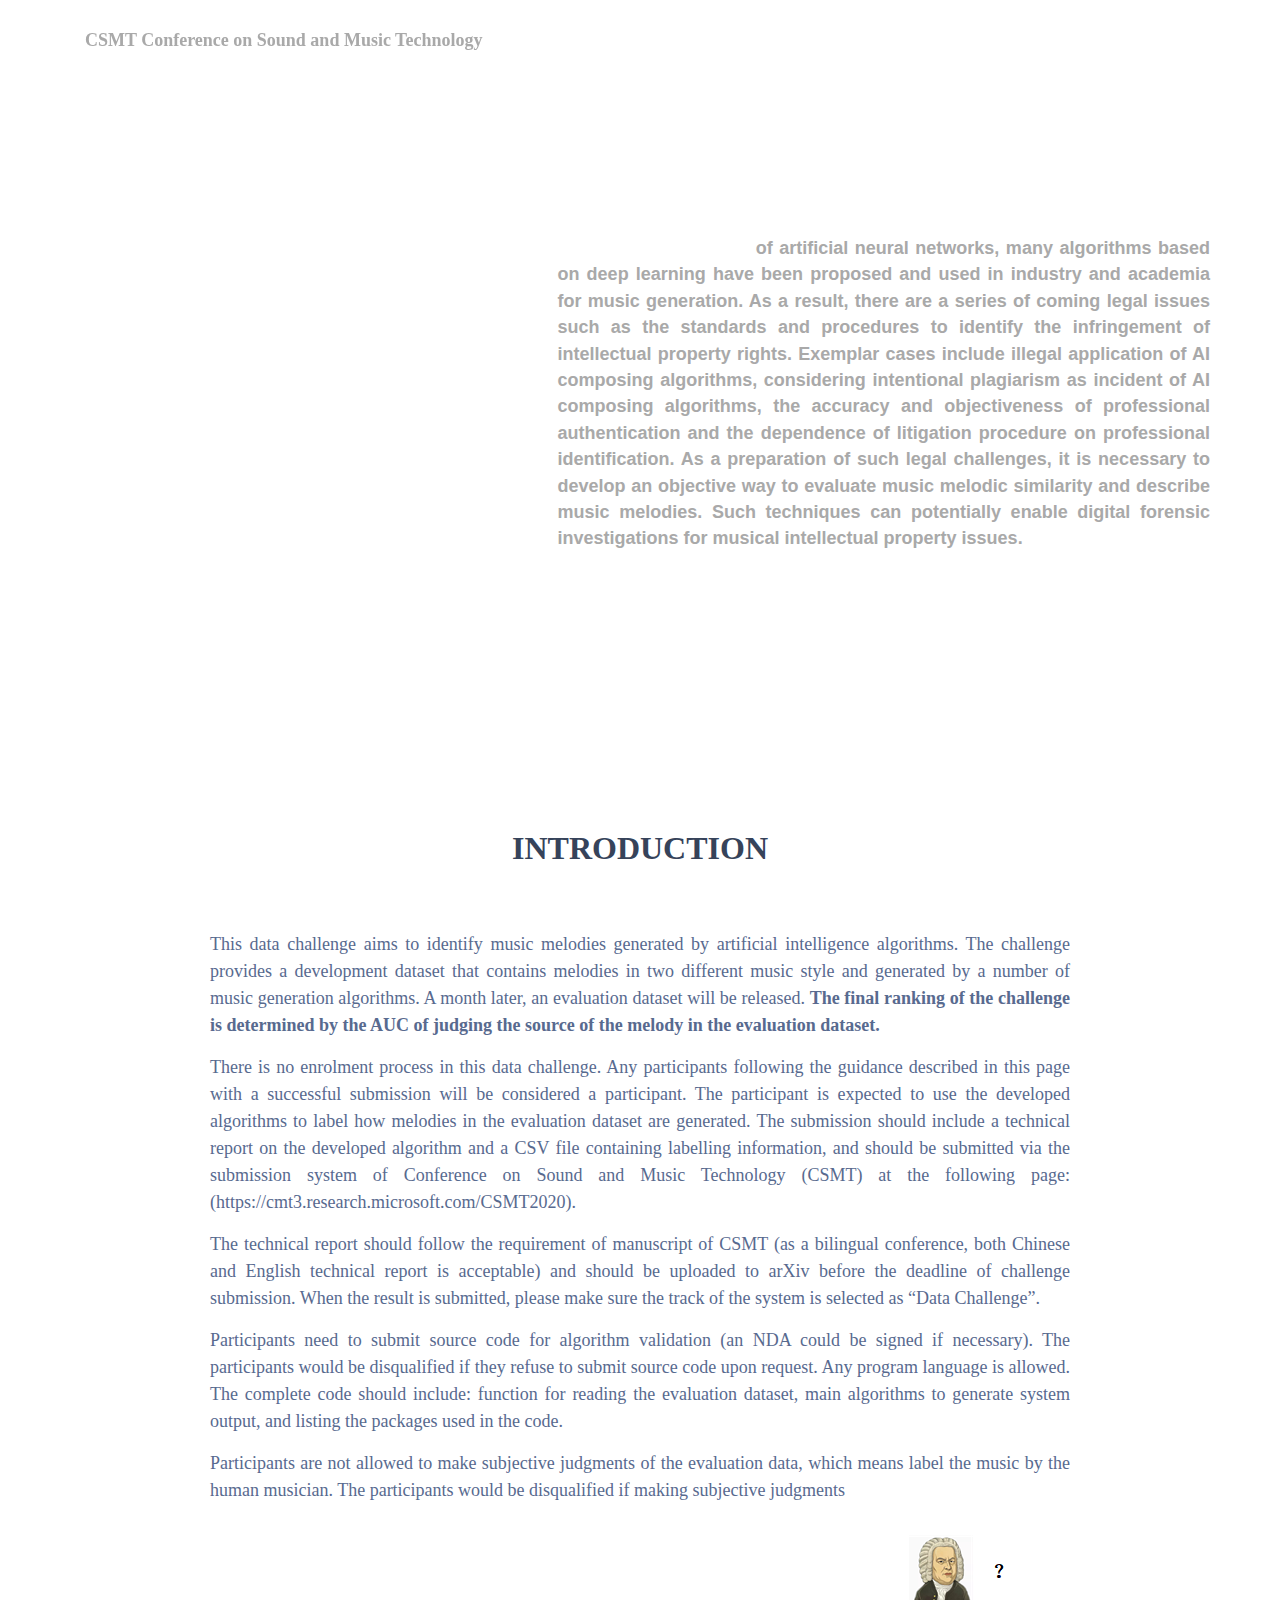
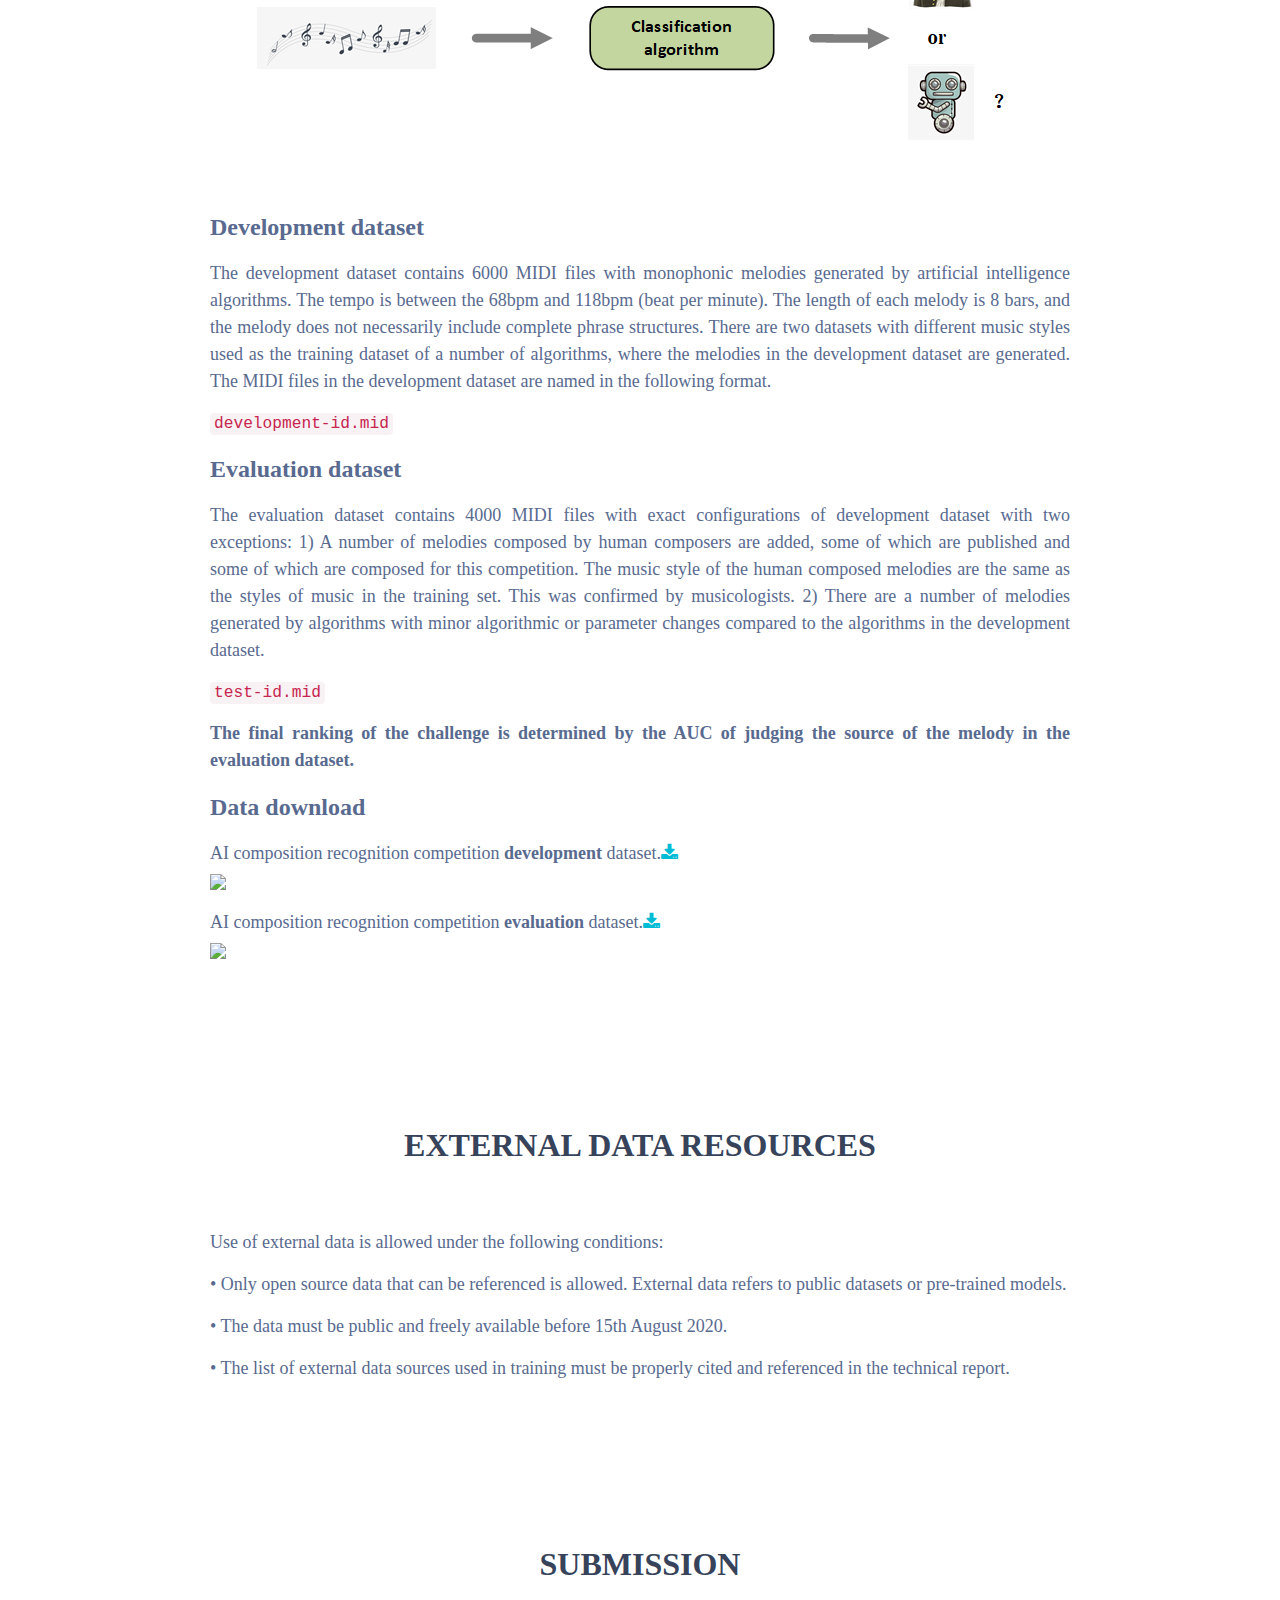
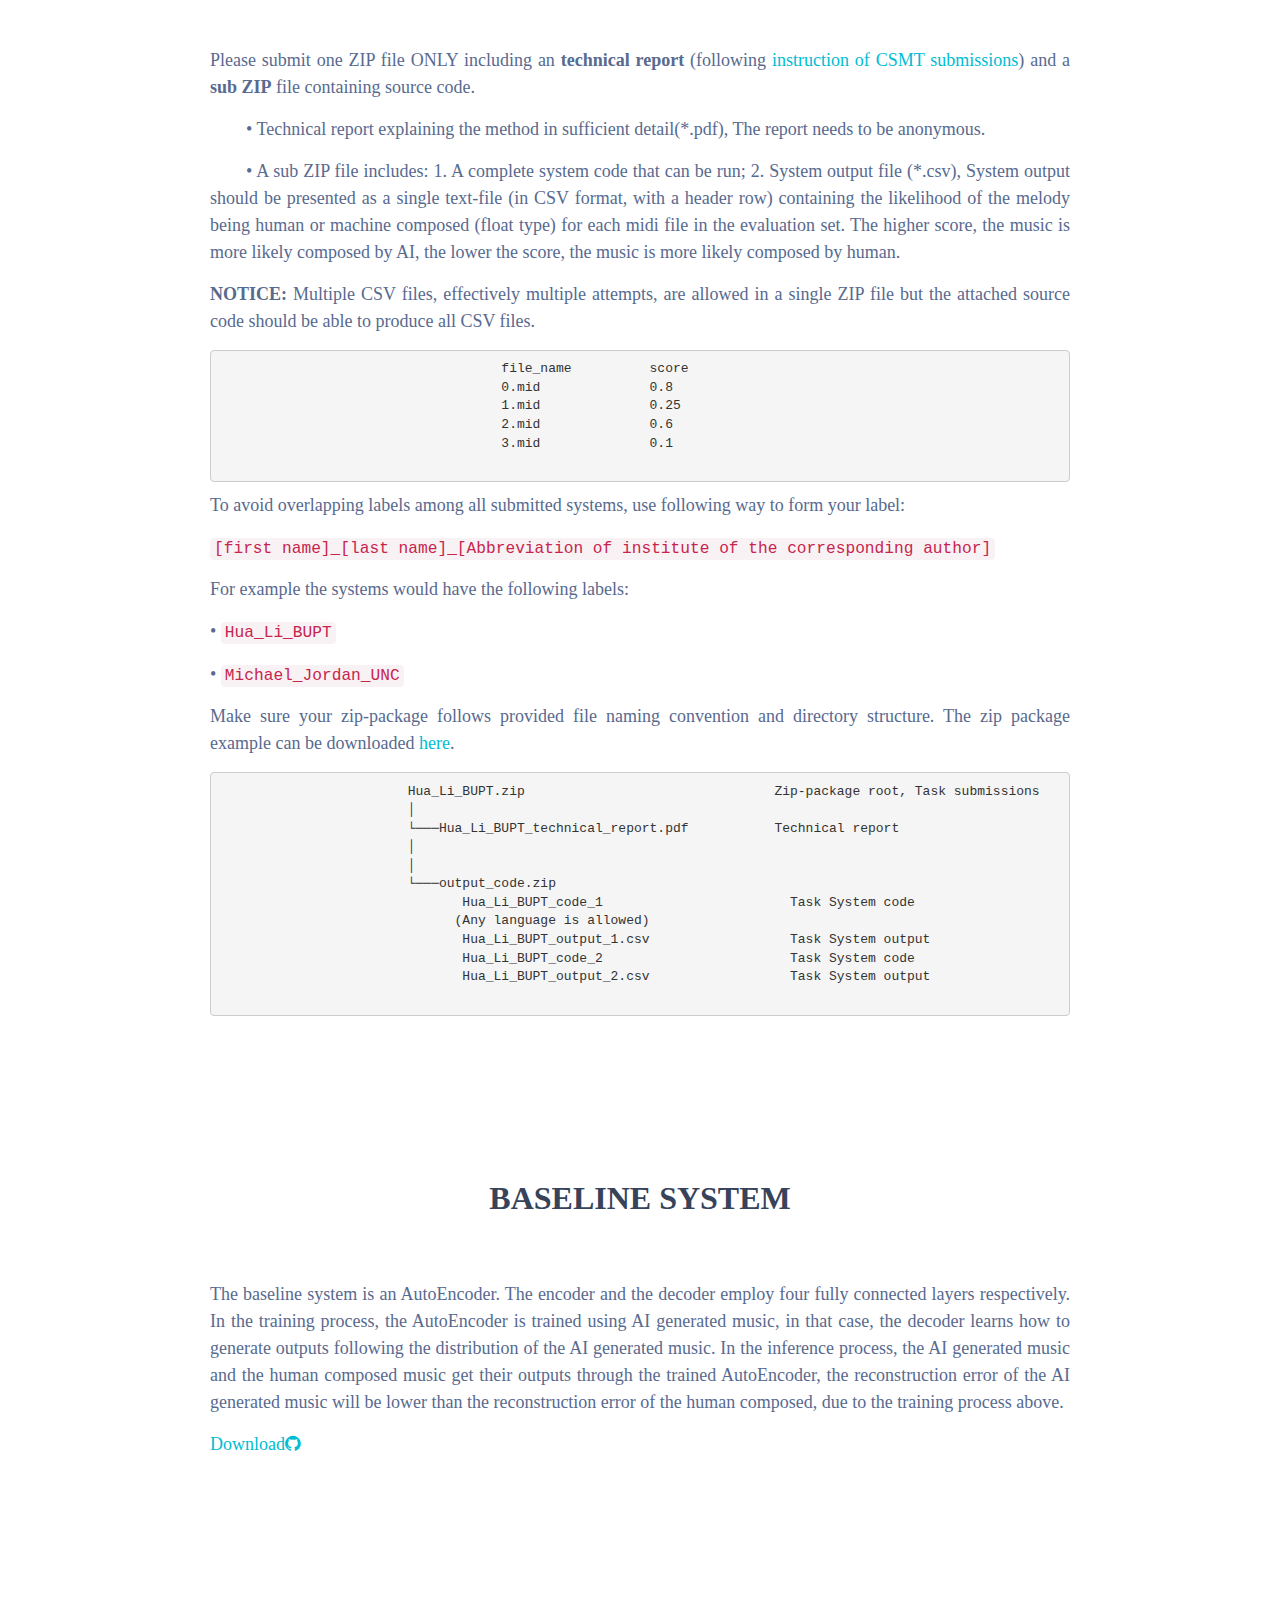
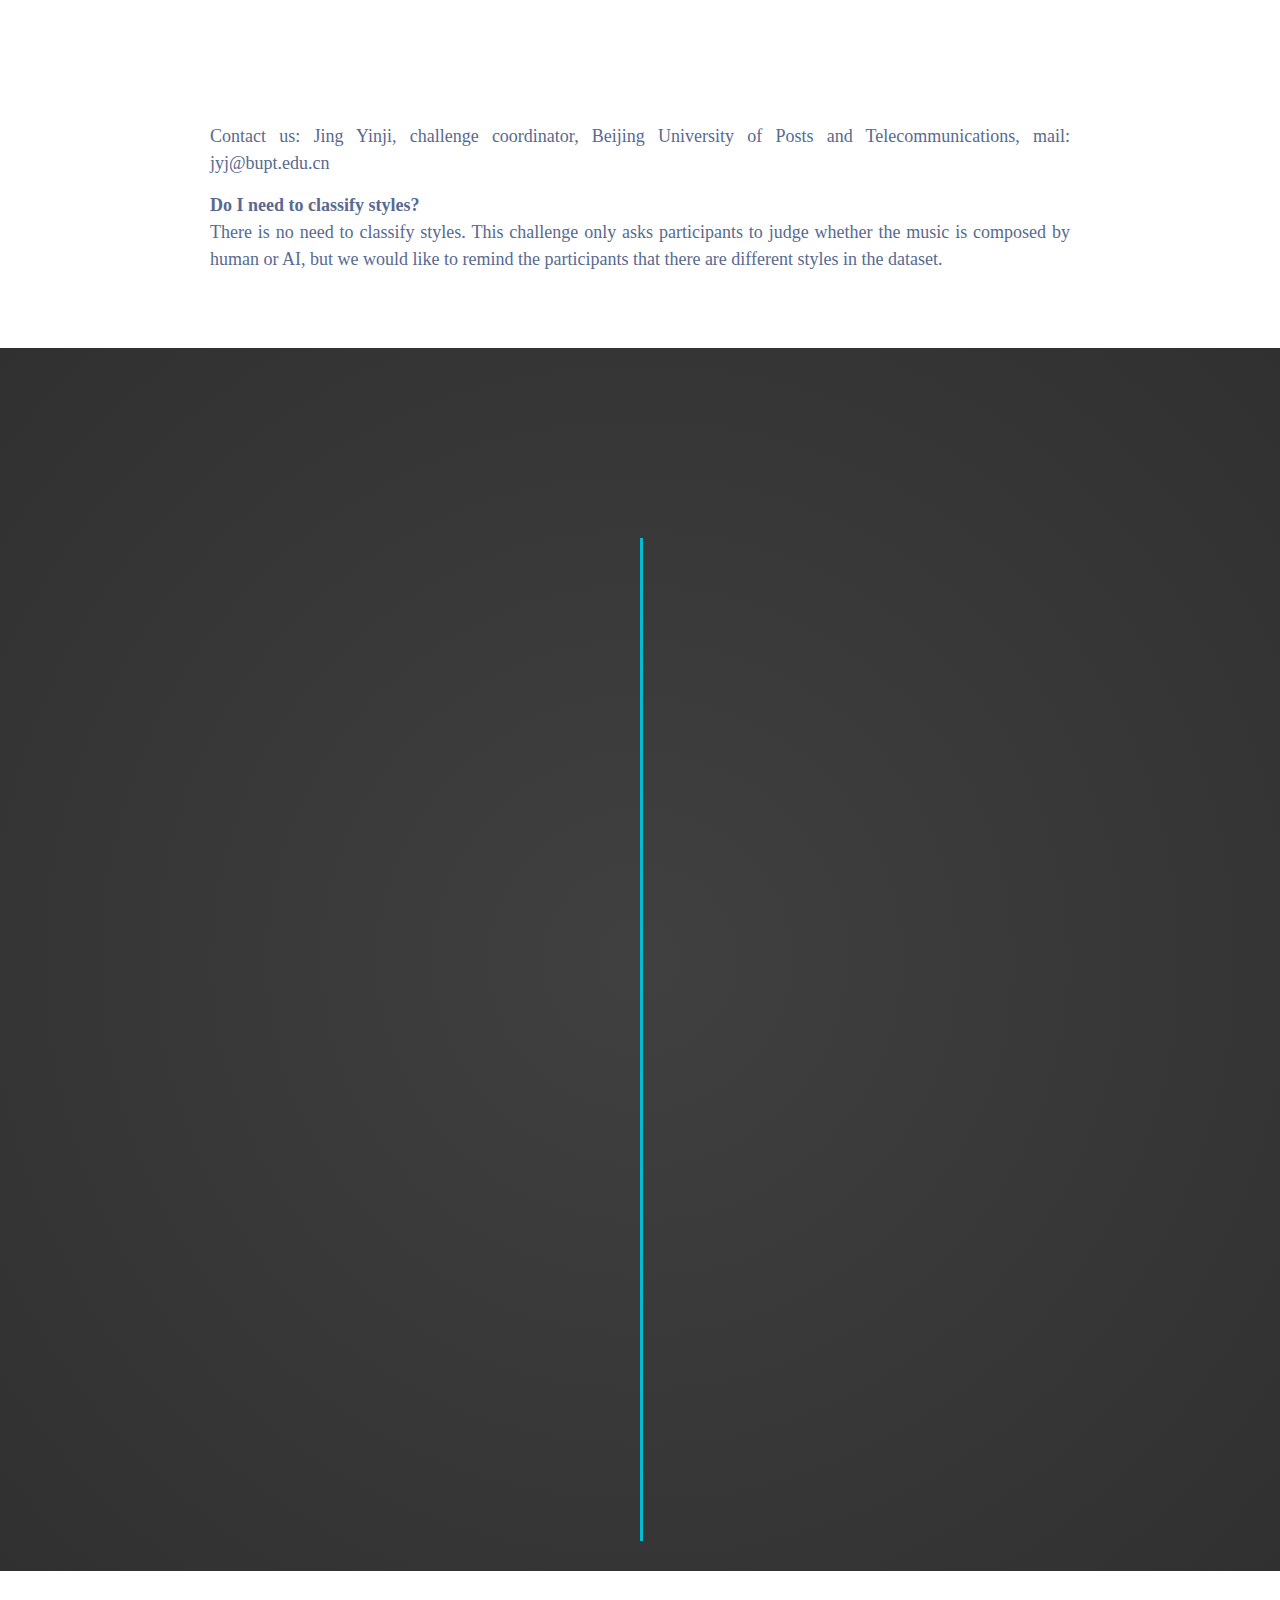
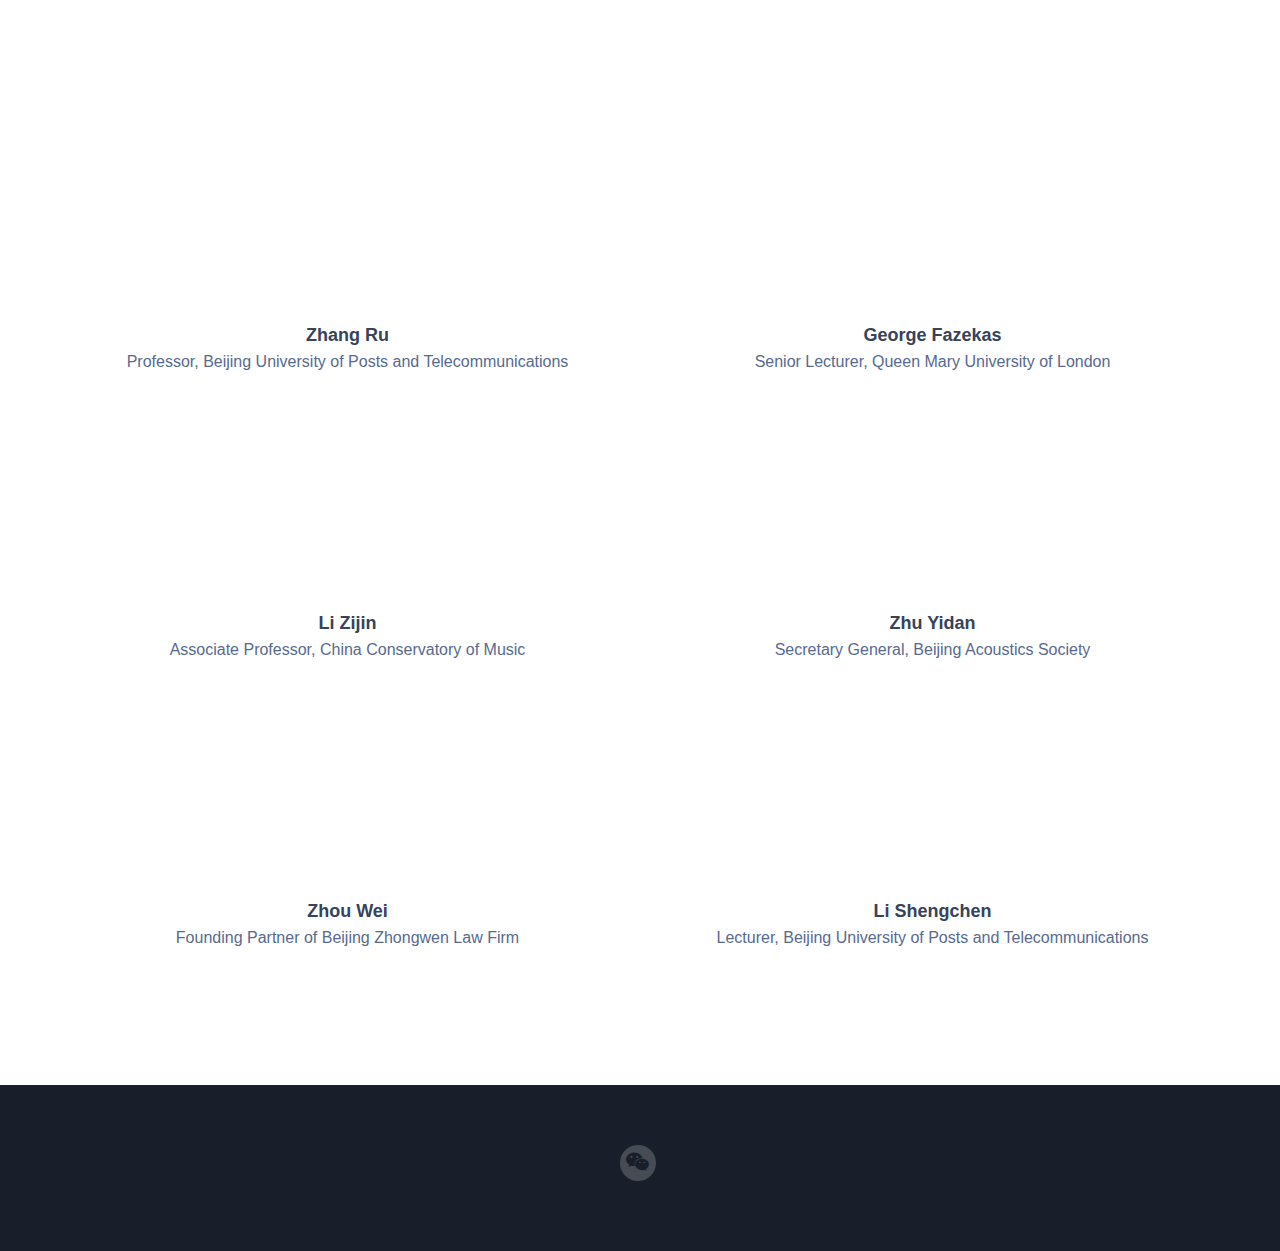
==== commit 8983d237: "change" ====
--- a/english.html
+++ b/english.html
@@ -278,9 +278,12 @@
                         │
                         │
                         └───output_code.zip
-                               Hua_Li_BUPT_code                        Task System code
-                               Hua_Li_BUPT_output.csv                  Task System output
-                               (Any language is allowed)</pre>
+                               Hua_Li_BUPT_code_1                        Task System code
+                              (Any language is allowed)
+                               Hua_Li_BUPT_output_1.csv                  Task System output
+                               Hua_Li_BUPT_code_2                        Task System code
+                               Hua_Li_BUPT_output_2.csv                  Task System output
+                               </pre>
             </div><!--//item-content-->
         </div><!--//item-->
     </div><!--//container-->
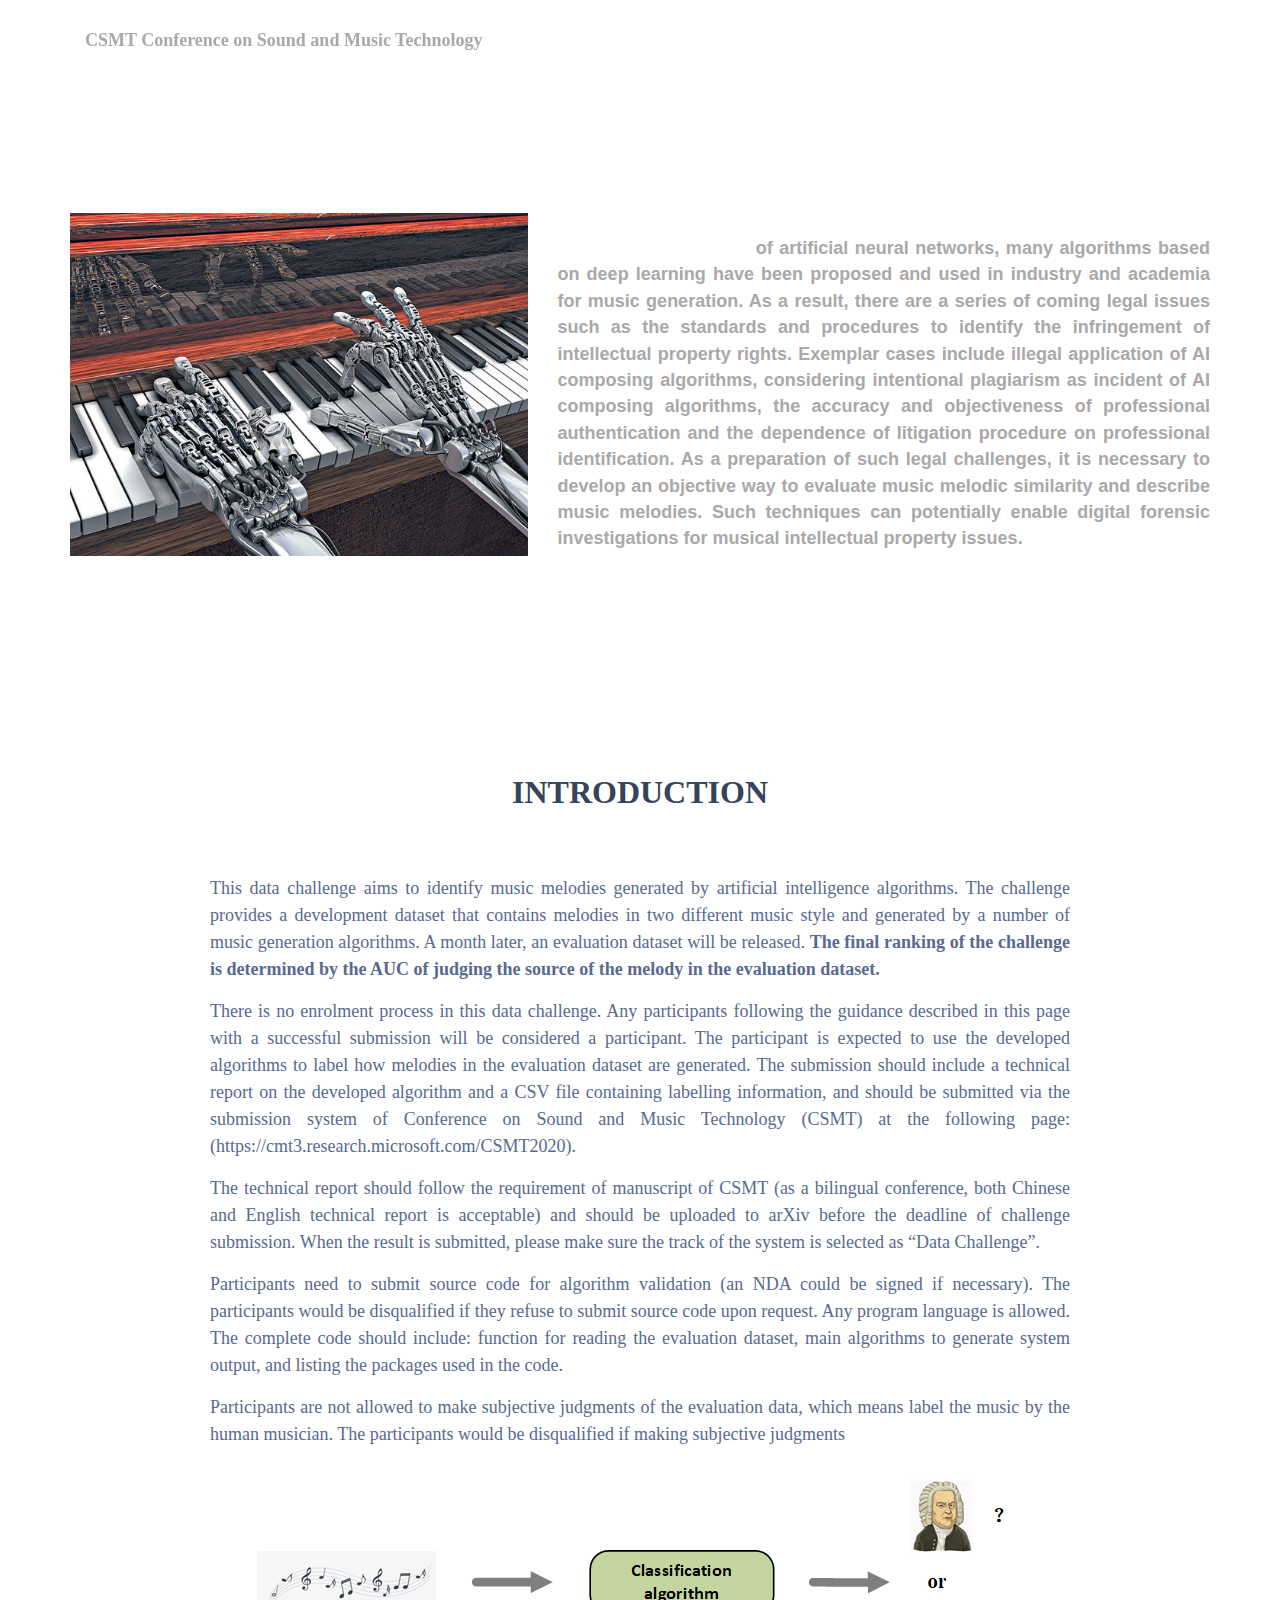
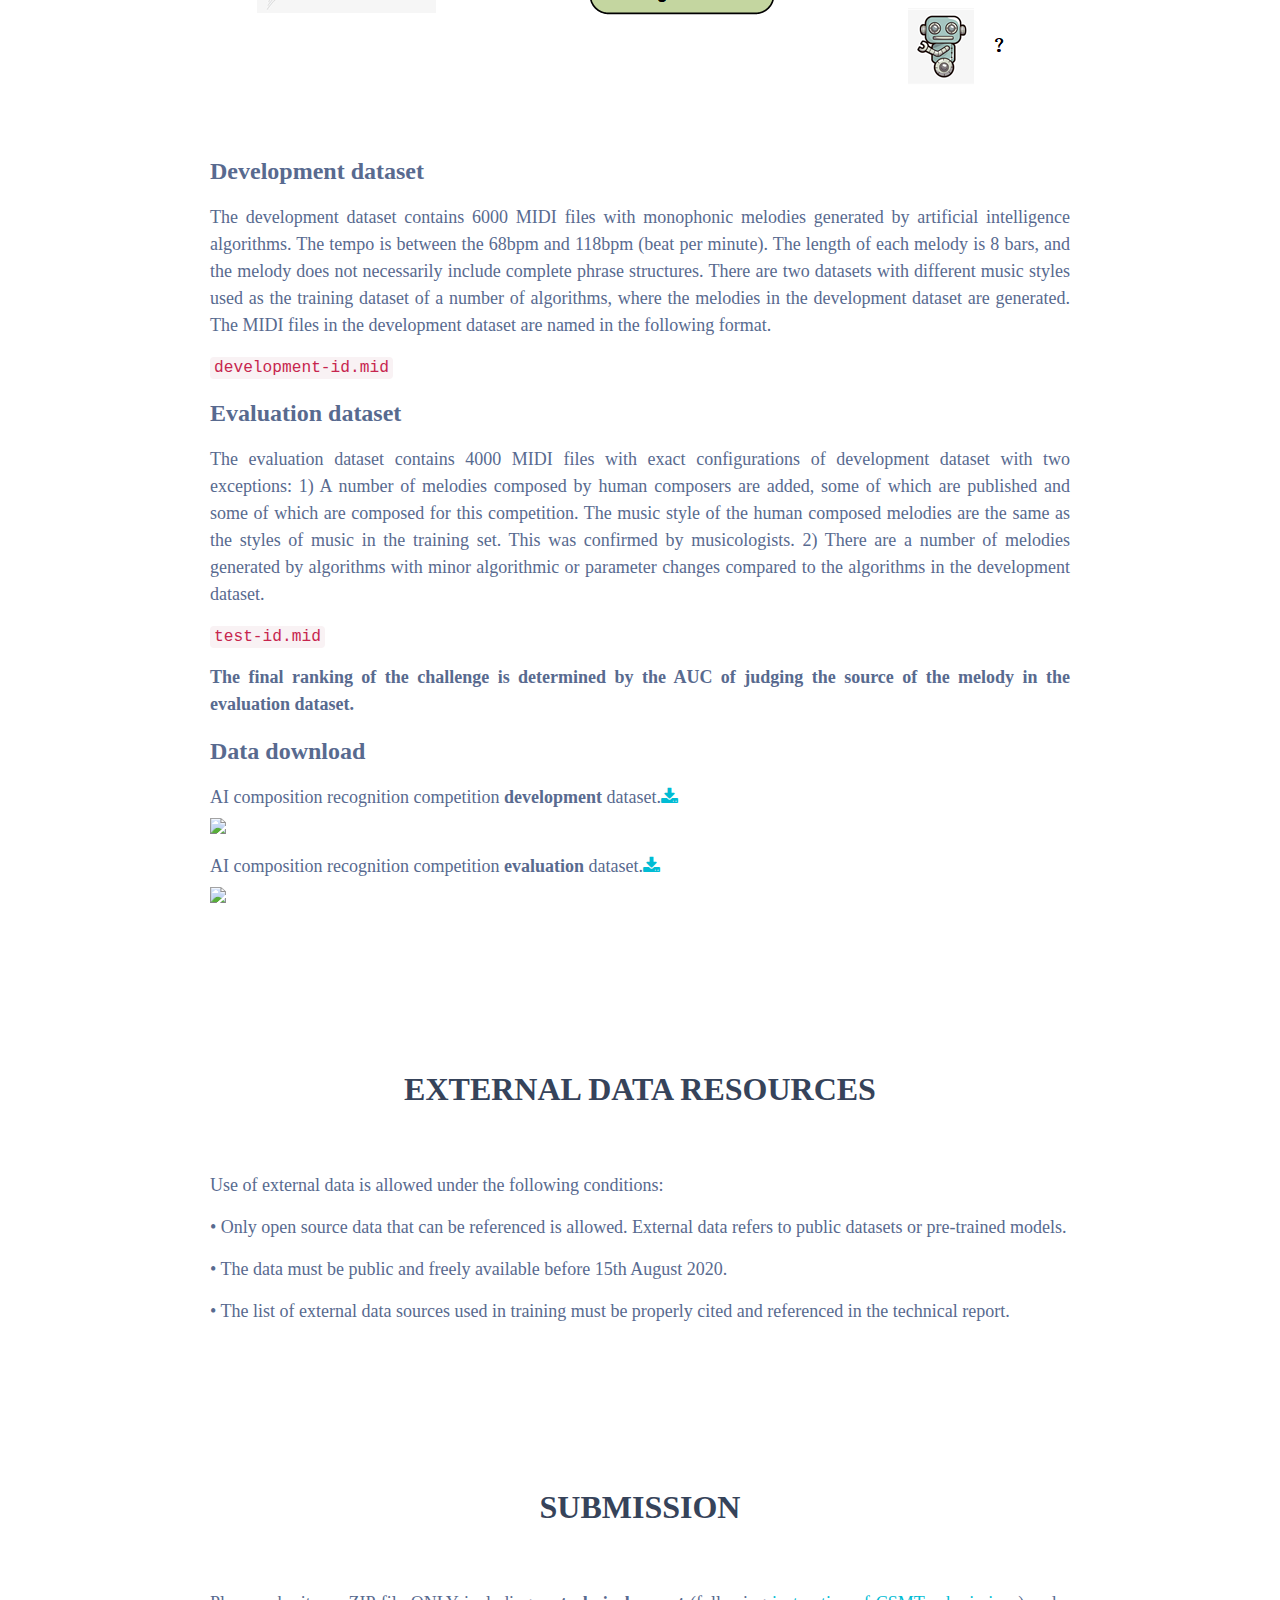
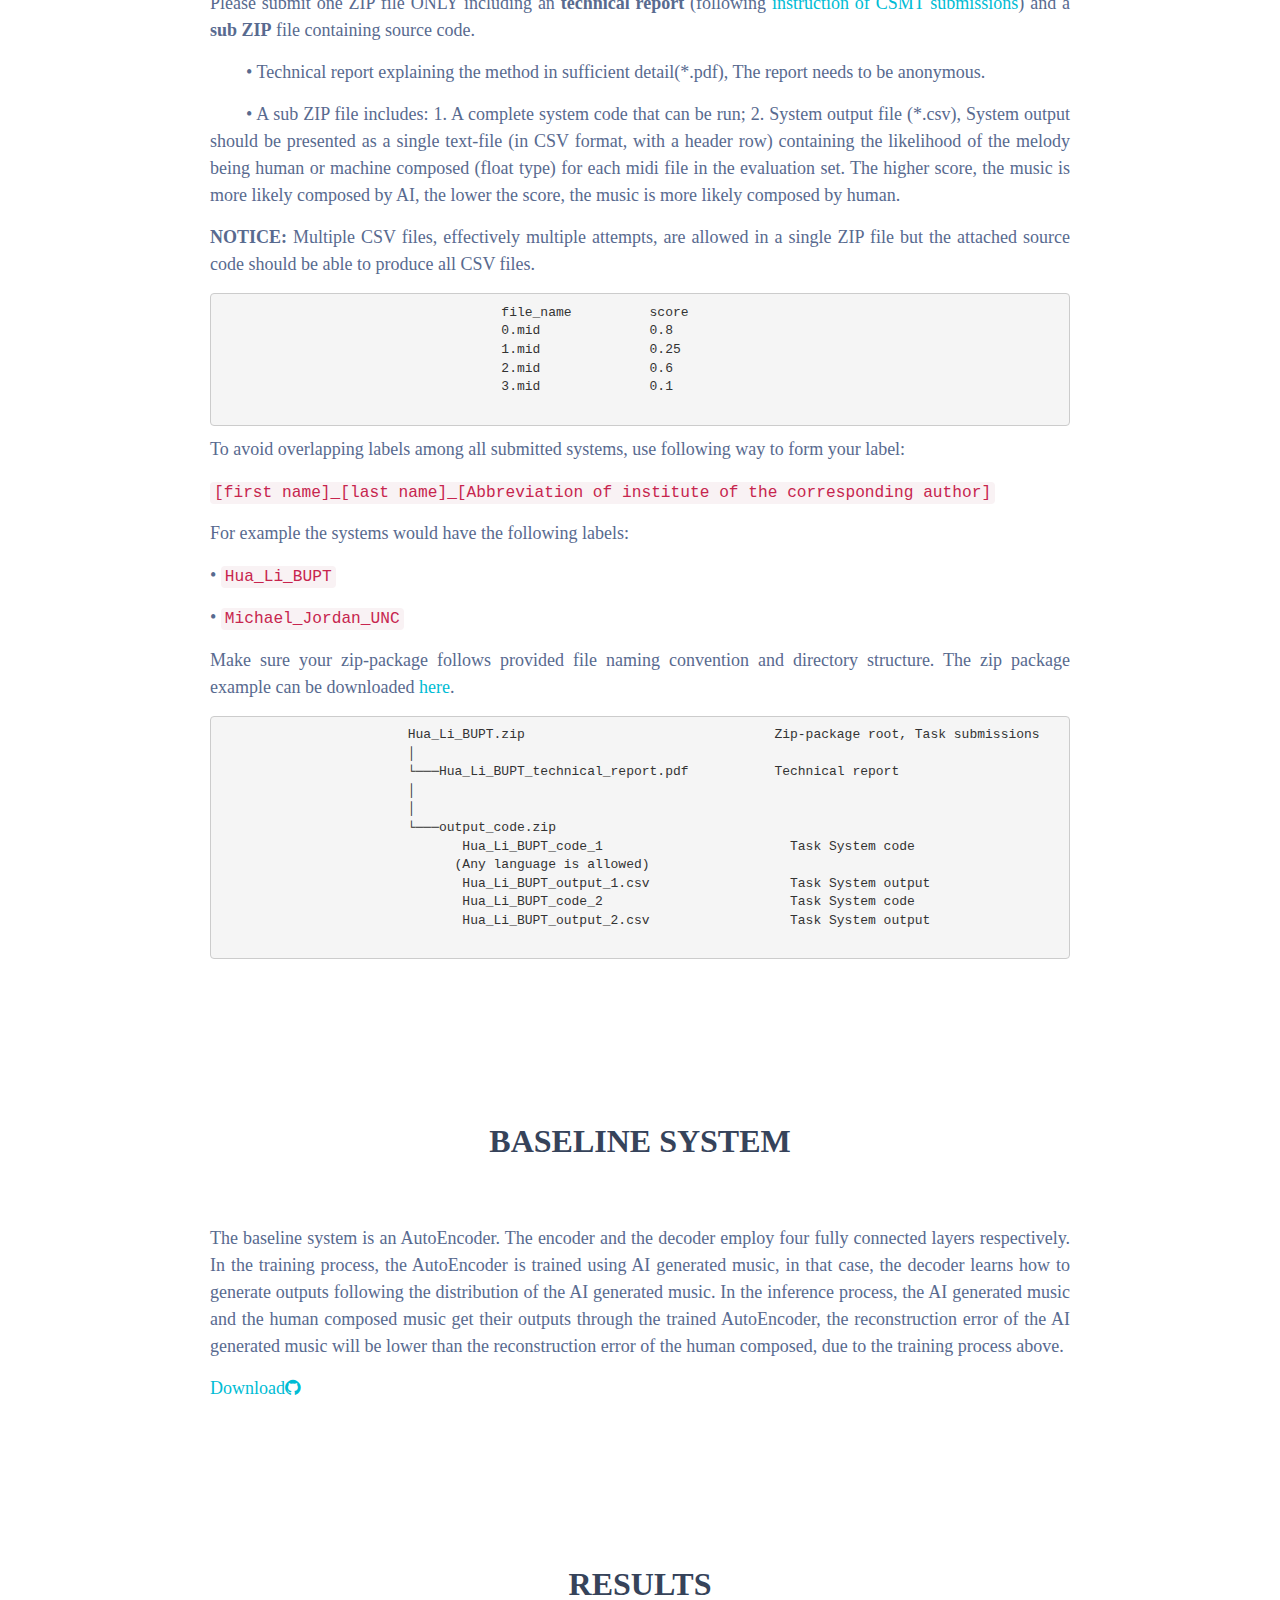
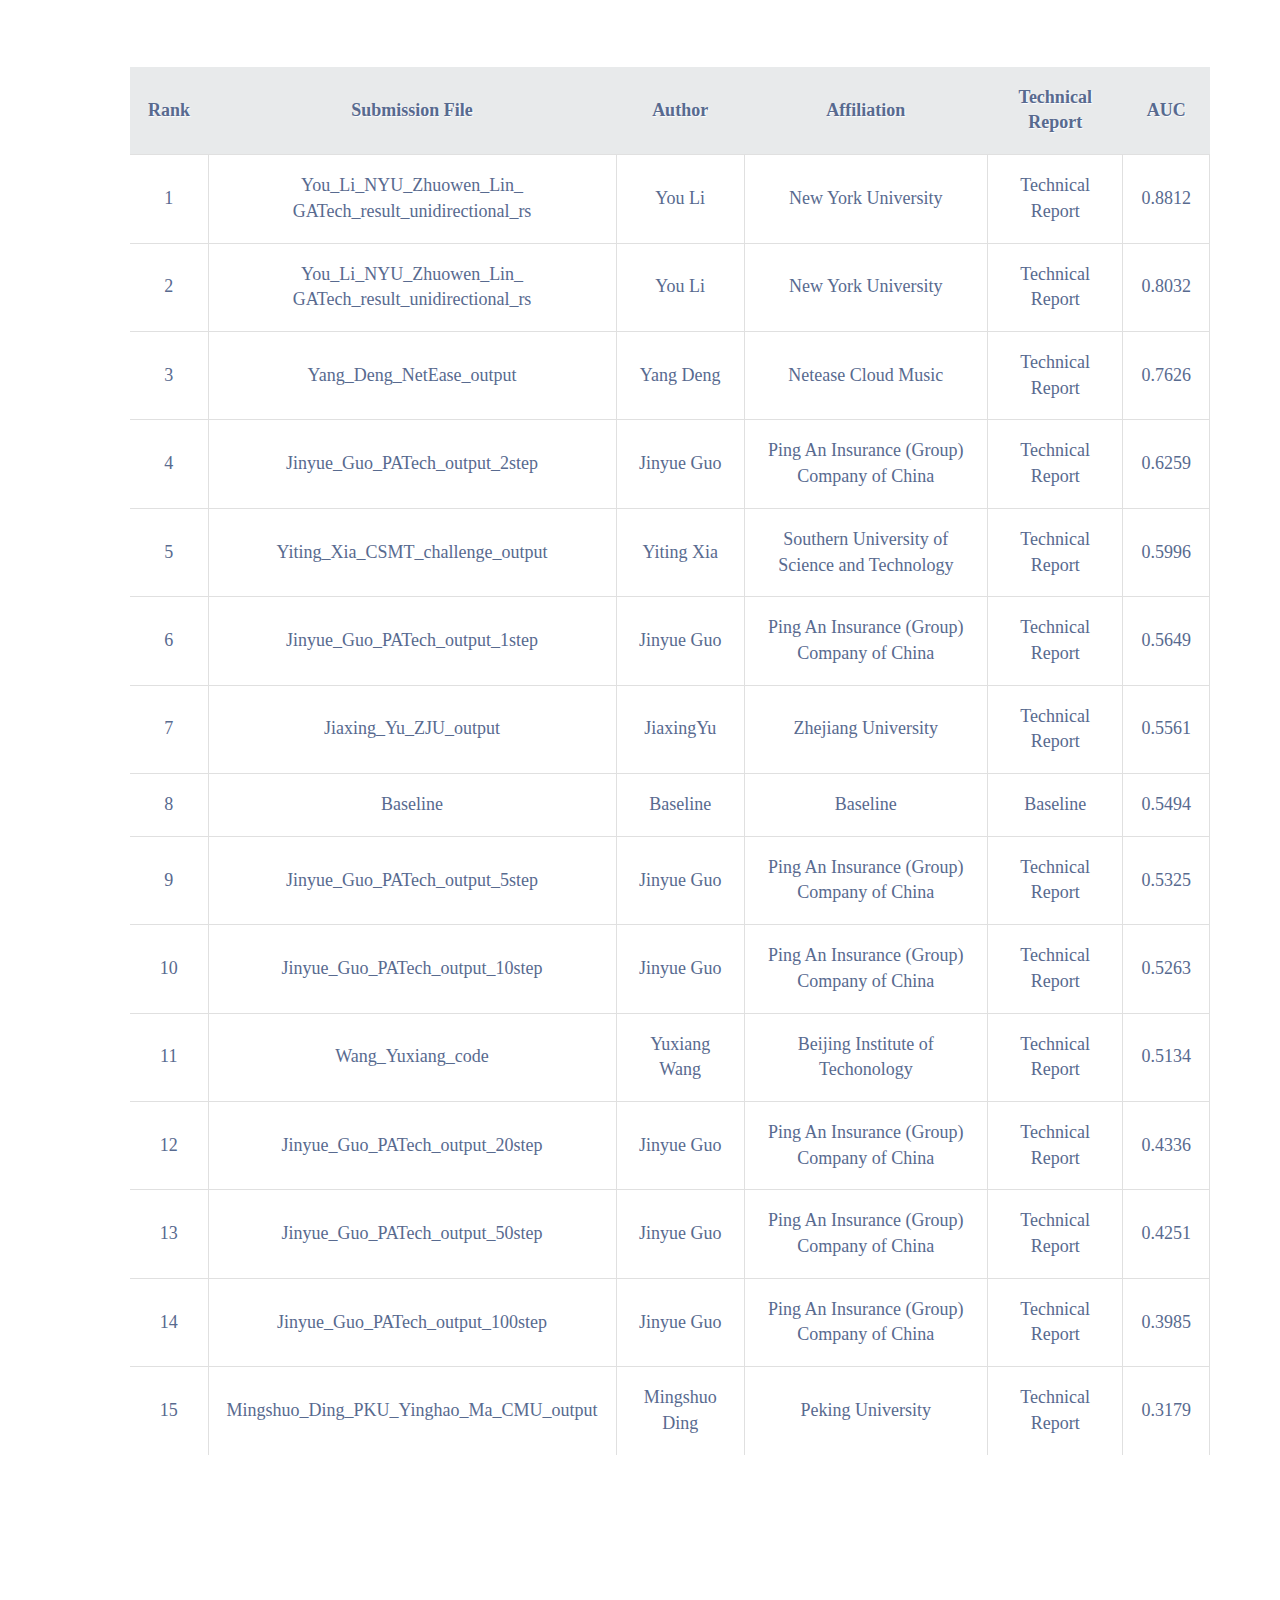
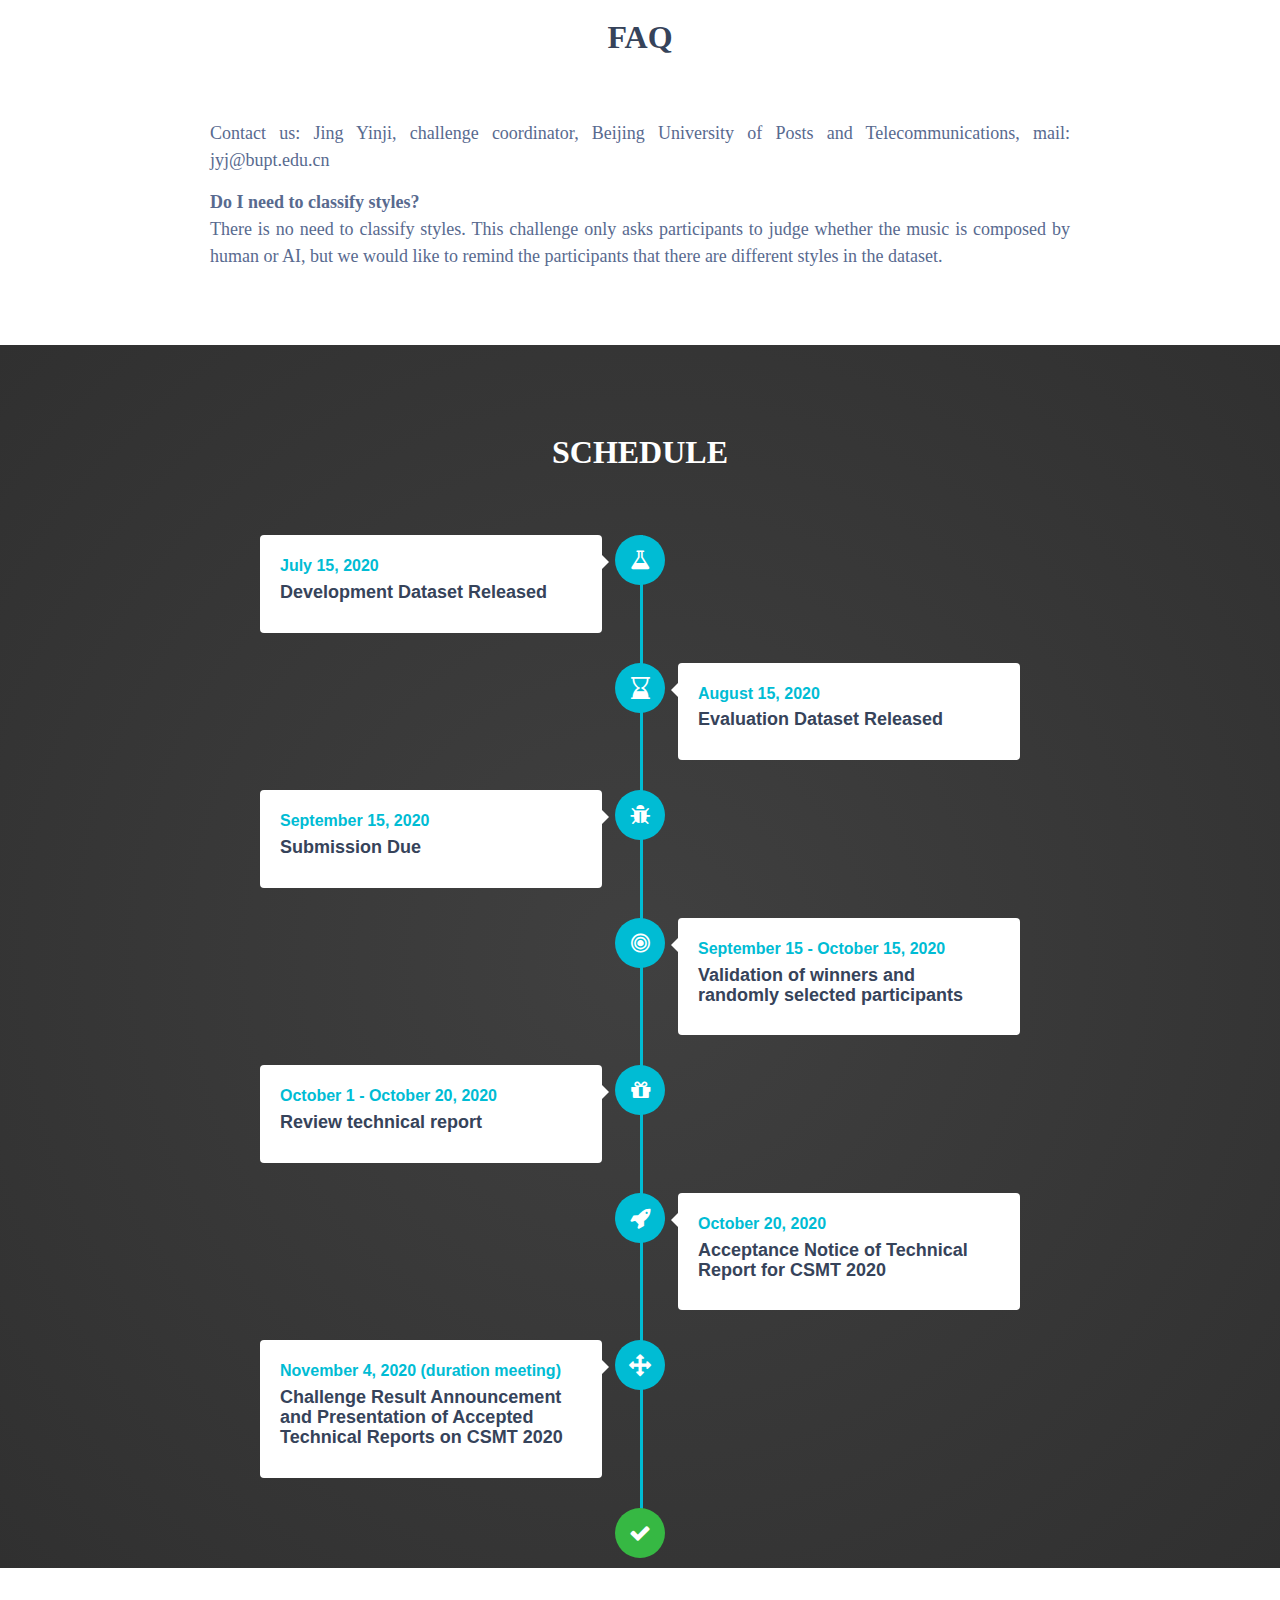
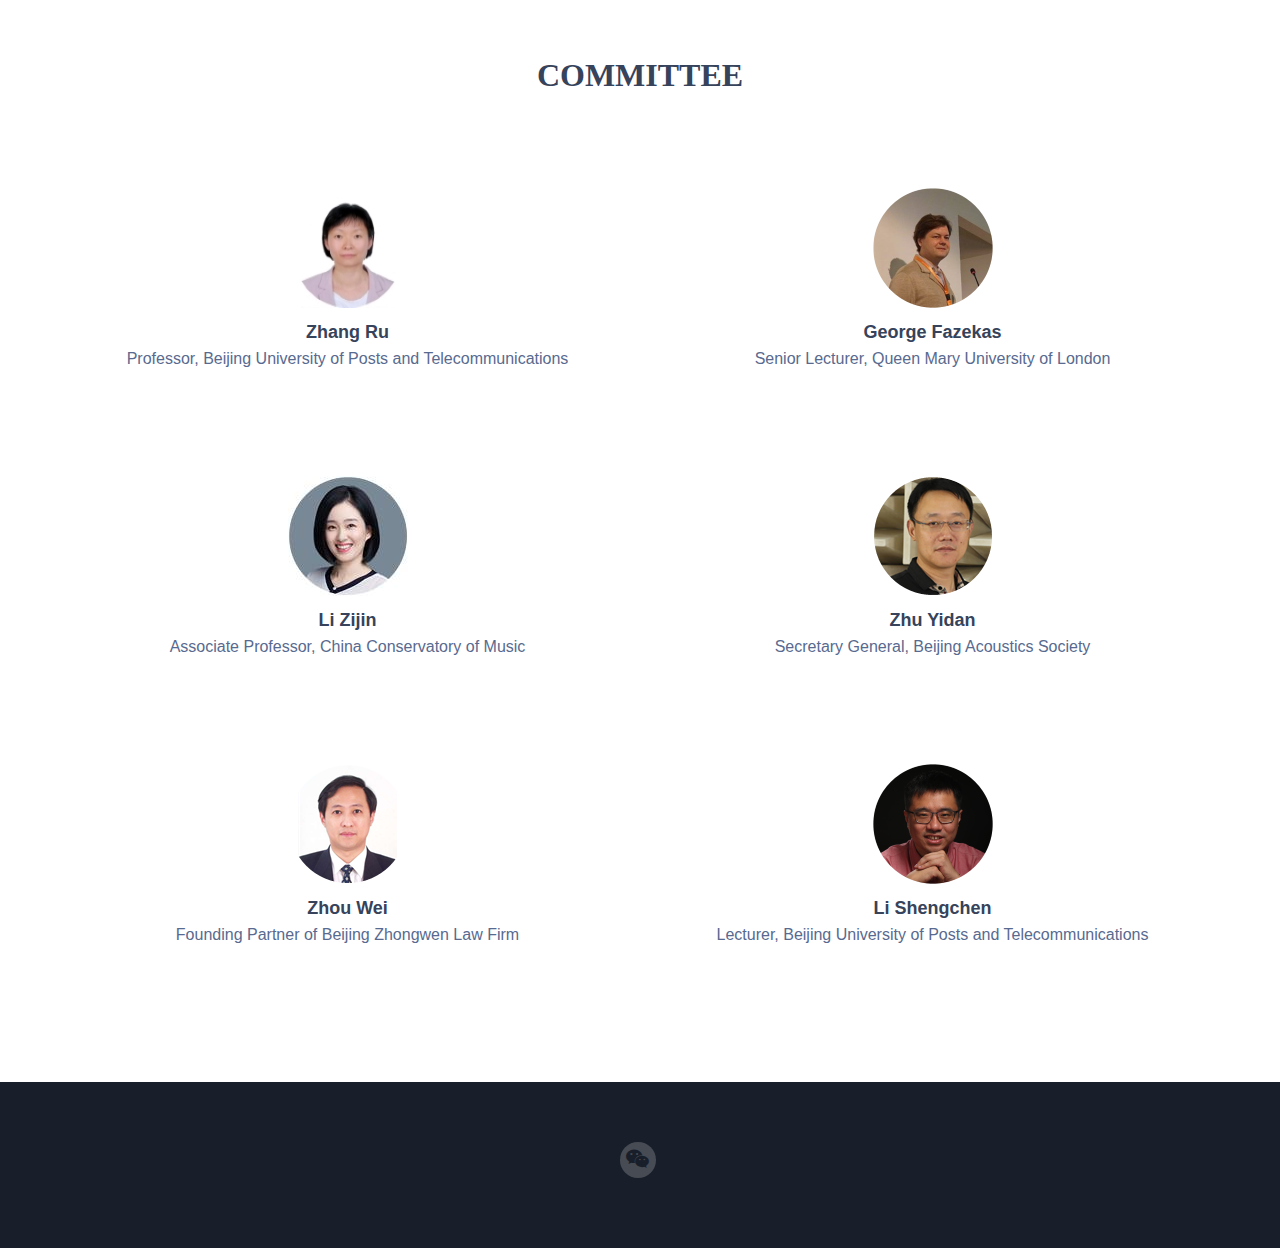
==== commit 31f2d0e7: "change" ====
--- a/english.html
+++ b/english.html
@@ -108,11 +108,11 @@
                     <!--                    <div class="cta-container">-->
                     <!--                        <a class="btn btn-primary btn-oval btn-cta" href="http://ali.dlddw.xyz:8080/">立即报名</a>-->
                     <!--                    </div>&lt;!&ndash;//cta-container&ndash;&gt;-->
-                    <div class="countdown-container">
-                        <span id="countdown-box" class="countdown-box"></span>
-                        <span class="hidden-xs"><font size="2">remaining of the end of the challenge</font></span>
-                        <!--                    in assets/js/main.js-->
-                    </div><!--//countdown-container-->
+                    <!--                    <div class="countdown-container">-->
+                    <!--                        <span id="countdown-box" class="countdown-box"></span>-->
+                    <!--                        <span class="hidden-xs"><font size="2">remaining of the end of the challenge</font></span>-->
+                    <!--                        &lt;!&ndash;                    in assets/js/main.js&ndash;&gt;-->
+                    <!--                    </div>&lt;!&ndash;//countdown-container&ndash;&gt;-->
 
                     <!--                    <div class="intro-container">-->
                     <!--                        <p>Onboard has everything you need to run your own crowdfunding campaign. You can use platform such as to take funding money or get your users to pre-order your product.</p>-->
@@ -252,7 +252,8 @@
                     composed (float type) for each midi file in the evaluation set. The higher score, the music is more
                     likely
                     composed by AI, the lower the score, the music is more likely composed by human.</p>
-                <p><strong>NOTICE:</strong> Multiple CSV files, effectively multiple attempts, are allowed in a single ZIP file but the attached
+                <p><strong>NOTICE:</strong> Multiple CSV files, effectively multiple attempts, are allowed in a single
+                    ZIP file but the attached
                     source code should be able to produce all CSV files.</p>
                 <p></p>
                 <pre>
@@ -310,6 +311,150 @@
                     <a href="https://github.com/ai-composition-recognition2020/ai-composition-recognition2020.github.io/raw/master/baseline.zip">Download<i
                             class="fa fa-github"></i></a>
                 </p>
+            </div><!--//item-content-->
+        </div><!--//item-->
+        <!--            <a class="btn btn-secondary btn-oval" href="#">Load More</a>-->
+    </div><!--//container-->
+</section><!--//updates-section-->
+
+<section id="results" class="yinji-section section">
+    <div class="container text-center">
+        <h2 class="section-title">Results</h2>
+        <div class="item">
+            <div class="item-content">
+                <!--        <div style="margin:0 auto; width: 1500px">-->
+
+                <table style="padding-left: 50px;">
+                    <tr>
+                        <th>Rank</th>
+                        <th>Submission File</th>
+                        <th>Author</th>
+                        <th>Affiliation</th>
+                        <th>Technical Report</th>
+                        <th>AUC</th>
+                    </tr>
+                    <tr>
+                        <td>1</td>
+                        <td>You_Li_NYU_Zhuowen_Lin_<br>GATech_result_unidirectional_rs</td>
+                        <td>You Li</td>
+                        <td>New York University</td>
+                        <td>Technical Report</td>
+                        <td>0.8812</td>
+                    </tr>
+                    <tr>
+                        <td>2</td>
+                        <td>You_Li_NYU_Zhuowen_Lin_<br>GATech_result_unidirectional_rs</td>
+                        <td>You Li</td>
+                        <td>New York University</td>
+                        <td>Technical Report</td>
+                        <td>0.8032</td>
+                    </tr>
+                    <tr>
+                        <td>3</td>
+                        <td>Yang_Deng_NetEase_output</td>
+                        <td>Yang Deng</td>
+                        <td>Netease Cloud Music</td>
+                        <td>Technical Report</td>
+                        <td>0.7626</td>
+                    </tr>
+                    <tr>
+                        <td>4</td>
+                        <td>Jinyue_Guo_PATech_output_2step</td>
+                        <td>Jinyue Guo</td>
+                        <td>Ping An Insurance (Group) Company of China</td>
+                        <td>Technical Report</td>
+                        <td>0.6259</td>
+                    </tr>
+                    <tr>
+                        <td>5</td>
+                        <td>Yiting_Xia_CSMT_challenge_output</td>
+                        <td>Yiting Xia</td>
+                        <td>Southern University of Science and Technology</td>
+                        <td>Technical Report</td>
+                        <td>0.5996</td>
+                    </tr>
+                    <tr>
+                        <td>6</td>
+                        <td>Jinyue_Guo_PATech_output_1step</td>
+                        <td>Jinyue Guo</td>
+                        <td>Ping An Insurance (Group) Company of China</td>
+                        <td>Technical Report</td>
+                        <td>0.5649</td>
+                    </tr>
+                    <tr>
+                        <td>7</td>
+                        <td>Jiaxing_Yu_ZJU_output</td>
+                        <td>JiaxingYu</td>
+                        <td>Zhejiang University</td>
+                        <td>Technical Report</td>
+                        <td>0.5561</td>
+                    </tr>
+                    <tr>
+                        <td>8</td>
+                        <td>Baseline</td>
+                        <td>Baseline</td>
+                        <td>Baseline</td>
+                        <td>Baseline</td>
+                        <td>0.5494</td>
+                    </tr>
+                    <tr>
+                        <td>9</td>
+                        <td>Jinyue_Guo_PATech_output_5step</td>
+                        <td>Jinyue Guo</td>
+                        <td>Ping An Insurance (Group) Company of China</td>
+                        <td>Technical Report</td>
+                        <td>0.5325</td>
+                    </tr>
+                    <tr>
+                        <td>10</td>
+                        <td>Jinyue_Guo_PATech_output_10step</td>
+                        <td>Jinyue Guo</td>
+                        <td>Ping An Insurance (Group) Company of China</td>
+                        <td>Technical Report</td>
+                        <td>0.5263</td>
+                    </tr>
+                    <tr>
+                        <td>11</td>
+                        <td>Wang_Yuxiang_code</td>
+                        <td>Yuxiang Wang</td>
+                        <td>Beijing Institute of Techonology</td>
+                        <td>Technical Report</td>
+                        <td>0.5134</td>
+                    </tr>
+                    <tr>
+                        <td>12</td>
+                        <td>Jinyue_Guo_PATech_output_20step</td>
+                        <td>Jinyue Guo</td>
+                        <td>Ping An Insurance (Group) Company of China</td>
+                        <td>Technical Report</td>
+                        <td>0.4336</td>
+                    </tr>
+                    <tr>
+                        <td>13</td>
+                        <td>Jinyue_Guo_PATech_output_50step</td>
+                        <td>Jinyue Guo</td>
+                        <td>Ping An Insurance (Group) Company of China</td>
+                        <td>Technical Report</td>
+                        <td>0.4251</td>
+                    </tr>
+                    <tr>
+                        <td>14</td>
+                        <td>Jinyue_Guo_PATech_output_100step</td>
+                        <td>Jinyue Guo</td>
+                        <td>Ping An Insurance (Group) Company of China</td>
+                        <td>Technical Report</td>
+                        <td>0.3985</td>
+                    </tr>
+                    <tr>
+                        <td>15</td>
+                        <td>Mingshuo_Ding_PKU_Yinghao_Ma_CMU_output</td>
+                        <td>Mingshuo Ding</td>
+                        <td>Peking University</td>
+                        <td>Technical Report</td>
+                        <td>0.3179</td>
+                    </tr>
+                </table>
+
             </div><!--//item-content-->
         </div><!--//item-->
         <!--            <a class="btn btn-secondary btn-oval" href="#">Load More</a>-->
--- a/assets/css/styles.css
+++ b/assets/css/styles.css
@@ -1,1260 +1,1578 @@
 body {
-  font-family: 'Lato', sans-serif;
-  color: #36435A;
-  font-size: 16px;
-  -webkit-font-smoothing: antialiased;
-  -moz-osx-font-smoothing: grayscale;
-}
+    font-family: 'Lato', sans-serif;
+    color: #36435A;
+    font-size: 16px;
+    -webkit-font-smoothing: antialiased;
+    -moz-osx-font-smoothing: grayscale;
+}
+
 h1,
 h2,
 h3,
 h4,
 h5,
 h6 {
-  font-family: 'Montserrat', sans-serif;
-  font-weight: 700;
-}
+    font-family: 'Montserrat', sans-serif;
+    font-weight: 700;
+}
+
 p {
-  margin-bottom: 15px;
-  line-height: 1.5;
-}
+    margin-bottom: 15px;
+    line-height: 1.5;
+}
+
 a {
-  color: #00bcd4;
-  -webkit-transition: all 0.4s ease-in-out;
-  -moz-transition: all 0.4s ease-in-out;
-  -ms-transition: all 0.4s ease-in-out;
-  -o-transition: all 0.4s ease-in-out;
-}
+    color: #00bcd4;
+    -webkit-transition: all 0.4s ease-in-out;
+    -moz-transition: all 0.4s ease-in-out;
+    -ms-transition: all 0.4s ease-in-out;
+    -o-transition: all 0.4s ease-in-out;
+}
+
 a:hover,
 a:active {
-  text-decoration: underline;
-  color: #00a5bb;
-}
+    text-decoration: underline;
+    color: #00a5bb;
+}
+
 a:focus {
-  text-decoration: none;
-  color: #00a5bb;
-  outline: none;
-}
+    text-decoration: none;
+    color: #00a5bb;
+    outline: none;
+}
+
 .btn,
 a.btn {
-  -webkit-transition: all 0.4s ease-in-out;
-  -moz-transition: all 0.4s ease-in-out;
-  -ms-transition: all 0.4s ease-in-out;
-  -o-transition: all 0.4s ease-in-out;
-  font-weight: 700;
-  font-family: 'Montserrat', sans-serif;
-  padding: 6px 20px;
-}
+    -webkit-transition: all 0.4s ease-in-out;
+    -moz-transition: all 0.4s ease-in-out;
+    -ms-transition: all 0.4s ease-in-out;
+    -o-transition: all 0.4s ease-in-out;
+    font-weight: 700;
+    font-family: 'Montserrat', sans-serif;
+    padding: 6px 20px;
+}
+
 a.btn-cta,
 .btn-cta {
-  font-size: 18px;
-  padding: 12px 30px;
-  padding-top: 13px;
-}
+    font-size: 18px;
+    padding: 12px 30px;
+    padding-top: 13px;
+}
+
 .btn-oval,
 a.btn-oval {
-  -webkit-border-radius: 30px;
-  -moz-border-radius: 30px;
-  -ms-border-radius: 30px;
-  -o-border-radius: 30px;
-  border-radius: 30px;
-  -moz-background-clip: padding;
-  -webkit-background-clip: padding-box;
-  background-clip: padding-box;
-}
+    -webkit-border-radius: 30px;
+    -moz-border-radius: 30px;
+    -ms-border-radius: 30px;
+    -o-border-radius: 30px;
+    border-radius: 30px;
+    -moz-background-clip: padding;
+    -webkit-background-clip: padding-box;
+    background-clip: padding-box;
+}
+
 a.btn-primary,
 .btn-primary {
-  background: #36b843;
-  border: none;
-  color: #fff;
-  text-transform: uppercase;
-}
+    background: #36b843;
+    border: none;
+    color: #fff;
+    text-transform: uppercase;
+}
+
 a.btn-primary:hover,
 .btn-primary:hover,
 a.btn-primary:active,
 .btn-primary:active,
 a.btn-primary:focus,
 .btn-primary:focus {
-  background: #40c74e;
-  border: none;
-  color: #fff;
-  outline: none;
-}
+    background: #40c74e;
+    border: none;
+    color: #fff;
+    outline: none;
+}
+
 a.btn-secondary,
 .btn-secondary {
-  background: #00bcd4;
-  border: none;
-  color: #fff;
-  text-transform: uppercase;
-}
+    background: #00bcd4;
+    border: none;
+    color: #fff;
+    text-transform: uppercase;
+}
+
 a.btn-secondary:hover,
 .btn-secondary:hover,
 a.btn-secondary:active,
 .btn-secondary:active,
 a.btn-secondary:focus,
 .btn-secondary:focus {
-  background: #00d3ee;
-  border: none;
-  color: #fff;
-  outline: none;
-}
+    background: #00d3ee;
+    border: none;
+    color: #fff;
+    outline: none;
+}
+
 .form-control {
-  -webkit-box-shadow: none;
-  -moz-box-shadow: none;
-  box-shadow: none;
-  height: 45px;
-  border-color: #ccc;
-  font-size: 16px;
-}
+    -webkit-box-shadow: none;
+    -moz-box-shadow: none;
+    box-shadow: none;
+    height: 45px;
+    border-color: #ccc;
+    font-size: 16px;
+}
+
 .form-control::-webkit-input-placeholder {
-  /* WebKit browsers */
-  color: #ccc;
-}
+    /* WebKit browsers */
+    color: #ccc;
+}
+
 .form-control:-moz-placeholder {
-  /* Mozilla Firefox 4 to 18 */
-  color: #ccc;
-}
+    /* Mozilla Firefox 4 to 18 */
+    color: #ccc;
+}
+
 .form-control::-moz-placeholder {
-  /* Mozilla Firefox 19+ */
-  color: #ccc;
-}
+    /* Mozilla Firefox 19+ */
+    color: #ccc;
+}
+
 .form-control:-ms-input-placeholder {
-  /* Internet Explorer 10+ */
-  color: #ccc;
-}
+    /* Internet Explorer 10+ */
+    color: #ccc;
+}
+
 .form-control:focus {
-  border-color: #bfbfbf;
-  -webkit-box-shadow: none;
-  -moz-box-shadow: none;
-  box-shadow: none;
-}
+    border-color: #bfbfbf;
+    -webkit-box-shadow: none;
+    -moz-box-shadow: none;
+    box-shadow: none;
+}
+
 input[type="text"],
 input[type="email"],
 input[type="password"],
 input[type="submit"],
 input[type="button"],
 textarea {
-  appearance: none;
-  /* for mobile safari */
-  -webkit-appearance: none;
-}
+    appearance: none;
+    /* for mobile safari */
+    -webkit-appearance: none;
+}
+
 .form-group {
-  margin-bottom: 30px;
-}
+    margin-bottom: 30px;
+}
+
 .highlight {
-  color: #51597e;
-}
+    color: #51597e;
+}
+
 #topcontrol {
-  -webkit-transition: all 0.4s ease-in-out;
-  -moz-transition: all 0.4s ease-in-out;
-  -ms-transition: all 0.4s ease-in-out;
-  -o-transition: all 0.4s ease-in-out;
-  background: #00bcd4;
-  color: #fff;
-  text-align: center;
-  display: inline-block;
-  z-index: 30;
-  width: 36px;
-  height: 36px;
-  -webkit-border-radius: 2px;
-  -moz-border-radius: 2px;
-  -ms-border-radius: 2px;
-  -o-border-radius: 2px;
-  border-radius: 2px;
-  -moz-background-clip: padding;
-  -webkit-background-clip: padding-box;
-  background-clip: padding-box;
-}
+    -webkit-transition: all 0.4s ease-in-out;
+    -moz-transition: all 0.4s ease-in-out;
+    -ms-transition: all 0.4s ease-in-out;
+    -o-transition: all 0.4s ease-in-out;
+    background: #00bcd4;
+    color: #fff;
+    text-align: center;
+    display: inline-block;
+    z-index: 30;
+    width: 36px;
+    height: 36px;
+    -webkit-border-radius: 2px;
+    -moz-border-radius: 2px;
+    -ms-border-radius: 2px;
+    -o-border-radius: 2px;
+    border-radius: 2px;
+    -moz-background-clip: padding;
+    -webkit-background-clip: padding-box;
+    background-clip: padding-box;
+}
+
 #topcontrol:hover {
-  background: #007888;
-  color: #fff;
-}
+    background: #007888;
+    color: #fff;
+}
+
 #topcontrol .fa {
-  position: relative;
-  top: 3px;
-  font-size: 25px;
-  font-weight: bold;
-}
+    position: relative;
+    top: 3px;
+    font-size: 25px;
+    font-weight: bold;
+}
+
 .delayp1 {
-  animation-delay: .1s;
-  -moz-animation-delay: .1s;
-  -webkit-animation-delay: .1s;
-  -o-animation-delay: .1s;
-  transition-delay: .1s;
-  -webkit-transition-delay: .1s;
-  -moz-transition-delay: .1s;
-  -o-transition-delay: .1s;
-}
+    animation-delay: .1s;
+    -moz-animation-delay: .1s;
+    -webkit-animation-delay: .1s;
+    -o-animation-delay: .1s;
+    transition-delay: .1s;
+    -webkit-transition-delay: .1s;
+    -moz-transition-delay: .1s;
+    -o-transition-delay: .1s;
+}
+
 .delayp2 {
-  animation-delay: .2s;
-  -moz-animation-delay: .2s;
-  -webkit-animation-delay: .2s;
-  -o-animation-delay: .2s;
-  transition-delay: .2s;
-  -webkit-transition-delay: .2s;
-  -moz-transition-delay: .2s;
-  -o-transition-delay: .2s;
-}
+    animation-delay: .2s;
+    -moz-animation-delay: .2s;
+    -webkit-animation-delay: .2s;
+    -o-animation-delay: .2s;
+    transition-delay: .2s;
+    -webkit-transition-delay: .2s;
+    -moz-transition-delay: .2s;
+    -o-transition-delay: .2s;
+}
+
 .delayp3 {
-  animation-delay: .3s;
-  -moz-animation-delay: .3s;
-  -webkit-animation-delay: .3s;
-  -o-animation-delay: .3s;
-  transition-delay: .3s;
-  -webkit-transition-delay: .3s;
-  -moz-transition-delay: .3s;
-  -o-transition-delay: .3s;
-}
+    animation-delay: .3s;
+    -moz-animation-delay: .3s;
+    -webkit-animation-delay: .3s;
+    -o-animation-delay: .3s;
+    transition-delay: .3s;
+    -webkit-transition-delay: .3s;
+    -moz-transition-delay: .3s;
+    -o-transition-delay: .3s;
+}
+
 .delayp4 {
-  animation-delay: .4s;
-  -moz-animation-delay: .4s;
-  -webkit-animation-delay: .4s;
-  -o-animation-delay: .4s;
-  transition-delay: .4s;
-  -webkit-transition-delay: .4s;
-  -moz-transition-delay: .4s;
-  -o-transition-delay: .4s;
-}
+    animation-delay: .4s;
+    -moz-animation-delay: .4s;
+    -webkit-animation-delay: .4s;
+    -o-animation-delay: .4s;
+    transition-delay: .4s;
+    -webkit-transition-delay: .4s;
+    -moz-transition-delay: .4s;
+    -o-transition-delay: .4s;
+}
+
 .delayp5 {
-  animation-delay: .5s;
-  -moz-animation-delay: .5s;
-  -webkit-animation-delay: .5s;
-  -o-animation-delay: .5s;
-  transition-delay: .5s;
-  -webkit-transition-delay: .5s;
-  -moz-transition-delay: .5s;
-  -o-transition-delay: .5s;
-}
+    animation-delay: .5s;
+    -moz-animation-delay: .5s;
+    -webkit-animation-delay: .5s;
+    -o-animation-delay: .5s;
+    transition-delay: .5s;
+    -webkit-transition-delay: .5s;
+    -moz-transition-delay: .5s;
+    -o-transition-delay: .5s;
+}
+
 .delayp6 {
-  animation-delay: .6s;
-  -moz-animation-delay: .6s;
-  -webkit-animation-delay: .6s;
-  -o-animation-delay: .6s;
-  transition-delay: .6s;
-  -webkit-transition-delay: .6s;
-  -moz-transition-delay: .6s;
-  -o-transition-delay: .6s;
-}
+    animation-delay: .6s;
+    -moz-animation-delay: .6s;
+    -webkit-animation-delay: .6s;
+    -o-animation-delay: .6s;
+    transition-delay: .6s;
+    -webkit-transition-delay: .6s;
+    -moz-transition-delay: .6s;
+    -o-transition-delay: .6s;
+}
+
 .bg-gradient {
-  /*background-color: #151721;*/
-  /*background-image: -webkit-gradient(radial, center center, 0, center center, 460, from(#51597e), to(#151721));*/
-  /*background-image: -webkit-radial-gradient(circle, #404040, #303030);*/
-  /*background-image: -moz-radial-gradient(circle, #51597e, #151721);*/
-  /*background-image: -o-radial-gradient(circle, #51597e, #151721);*/
-  /*background-image: -ms-radial-gradient(circle, #51597e, #151721);*/
-  background: url(http://www.csmcw-csmt.cn/img/background.jpg);
-  background-size: 130%;
-  background-repeat: no-repeat;
-  color: #fff;
-}
+    /*background-color: #151721;*/
+    /*background-image: -webkit-gradient(radial, center center, 0, center center, 460, from(#51597e), to(#151721));*/
+    /*background-image: -webkit-radial-gradient(circle, #404040, #303030);*/
+    /*background-image: -moz-radial-gradient(circle, #51597e, #151721);*/
+    /*background-image: -o-radial-gradient(circle, #51597e, #151721);*/
+    /*background-image: -ms-radial-gradient(circle, #51597e, #151721);*/
+    background: url(http://www.csmcw-csmt.cn/img/background.jpg);
+    background-size: 130%;
+    background-repeat: no-repeat;
+    color: #fff;
+}
+
 .time-bg-gradient {
-  background-color: #151721;
-  background-image: -webkit-gradient(radial, center center, 0, center center, 460, from(#51597e), to(#151721));
-  background-image: -webkit-radial-gradient(circle, #404040, #303030);
-  background-image: -moz-radial-gradient(circle, #51597e, #151721);
-  background-image: -o-radial-gradient(circle, #51597e, #151721);
-  background-image: -ms-radial-gradient(circle, #51597e, #151721);
-  /*background: url(http://www.csmcw-csmt.cn/img/background.jpg);*/
-  /*background-size: 130%;*/
-  background-repeat: no-repeat;
-  color: #fff;
+    background-color: #151721;
+    background-image: -webkit-gradient(radial, center center, 0, center center, 460, from(#51597e), to(#151721));
+    background-image: -webkit-radial-gradient(circle, #404040, #303030);
+    background-image: -moz-radial-gradient(circle, #51597e, #151721);
+    background-image: -o-radial-gradient(circle, #51597e, #151721);
+    background-image: -ms-radial-gradient(circle, #51597e, #151721);
+    /*background: url(http://www.csmcw-csmt.cn/img/background.jpg);*/
+    /*background-size: 130%;*/
+    background-repeat: no-repeat;
+    color: #fff;
 }
 
 
 /* Generic section styling */
 .section {
-  padding-top: 90px;
-  padding-bottom: 30px;
-}
+    padding-top: 90px;
+    padding-bottom: 30px;
+}
+
 .section-title {
-  text-transform: uppercase;
-  margin-top: 0;
-  margin-bottom: 60px;
-  font-weight: 800;
-  font-size: 32px;
-  position: relative;
-  padding-bottom: 5px;
-  font-family: 等线;
-}
+    text-transform: uppercase;
+    margin-top: 0;
+    margin-bottom: 60px;
+    font-weight: 800;
+    font-size: 32px;
+    position: relative;
+    padding-bottom: 5px;
+    font-family: 等线;
+}
+
 /* ====== Header ======= */
 .header {
-  color: #fff;
-  padding-top: 15px;
-}
+    color: #fff;
+    padding-top: 15px;
+}
+
 .header-scrolled {
-  -webkit-box-shadow: 0 0 4px rgba(0, 0, 0, 0.5);
-  -moz-box-shadow: 0 0 4px rgba(0, 0, 0, 0.5);
-  box-shadow: 0 0 4px rgba(0, 0, 0, 0.5);
-  background: #fff;
-  -webkit-transition: all 0.6s ease-in-out;
-  -moz-transition: all 0.6s ease-in-out;
-  -ms-transition: all 0.6s ease-in-out;
-  -o-transition: all 0.6s ease-in-out;
-  padding-top: 5px;
-  padding-bottom: 0;
-}
+    -webkit-box-shadow: 0 0 4px rgba(0, 0, 0, 0.5);
+    -moz-box-shadow: 0 0 4px rgba(0, 0, 0, 0.5);
+    box-shadow: 0 0 4px rgba(0, 0, 0, 0.5);
+    background: #fff;
+    -webkit-transition: all 0.6s ease-in-out;
+    -moz-transition: all 0.6s ease-in-out;
+    -ms-transition: all 0.6s ease-in-out;
+    -o-transition: all 0.6s ease-in-out;
+    padding-top: 5px;
+    padding-bottom: 0;
+}
+
 .header-scrolled .nav > li > a {
-  color: #36435A;
-}
+    color: #36435A;
+}
+
 .header-scrolled h1.logo a {
-  background: transparent url('../images/logo-2.svg') no-repeat left top;
-}
+    background: transparent url('../images/logo-2.svg') no-repeat left top;
+}
+
 h1.logo {
-  margin-top: 0;
-  margin-bottom: 0;
-}
+    margin-top: 0;
+    margin-bottom: 0;
+}
+
 h1.logo a {
-  background: transparent url('../images/logo.svg') no-repeat left top;
-  display: inline-block;
-  height: 18px;
-  width: 130px;
-}
+    background: transparent url('../images/logo.svg') no-repeat left top;
+    display: inline-block;
+    height: 18px;
+    width: 130px;
+}
+
 /* ====== Nav ======= */
 .navbar-toggle {
-  margin-right: 0;
-  margin-top: 0;
-  margin-bottom: 15px;
-  background: none;
-  position: relative;
-  top: 5px;
-}
+    margin-right: 0;
+    margin-top: 0;
+    margin-bottom: 15px;
+    background: none;
+    position: relative;
+    top: 5px;
+}
+
 .navbar-toggle:focus {
-  outline: none;
-}
+    outline: none;
+}
+
 .navbar-toggle .toggle-title {
-  display: inline-block;
-  float: left;
-  color: #36435A;
-  margin-right: 10px;
-  font-weight: bold;
-  text-transform: uppercase;
-  position: relative;
-  top: -3px;
-}
+    display: inline-block;
+    float: left;
+    color: #36435A;
+    margin-right: 10px;
+    font-weight: bold;
+    text-transform: uppercase;
+    position: relative;
+    top: -3px;
+}
+
 .navbar-toggle .icon-bar-wrapper {
-  float: left;
-}
+    float: left;
+}
+
 .navbar-toggle .icon-bar {
-  background-color: #00bcd4;
-  height: 3px;
-  -webkit-opacity: 0.8;
-  -moz-opacity: 0.8;
-  opacity: 0.8;
-}
+    background-color: #00bcd4;
+    height: 3px;
+    -webkit-opacity: 0.8;
+    -moz-opacity: 0.8;
+    opacity: 0.8;
+}
+
 .navbar-toggle:hover .icon-bar {
-  -webkit-opacity: 1;
-  -moz-opacity: 1;
-  opacity: 1;
-}
+    -webkit-opacity: 1;
+    -moz-opacity: 1;
+    opacity: 1;
+}
+
 .navbar-nav {
-  display: inline-block;
-  margin-left: auto;
-  margin-right: auto;
-  font-family: 'Montserrat', sans-serif;
-  font-weight: 400;
-}
+    display: inline-block;
+    margin-left: auto;
+    margin-right: auto;
+    font-family: 'Montserrat', sans-serif;
+    font-weight: 400;
+}
+
 .nav > li > a {
-  color: #fff;
-  color: rgba(255, 255, 255, 0.7);
-  font-size: 12px;
-  font-weight: 600;
-  text-transform: uppercase;
-  padding-right: 20px;
-  padding-left: 20px;
-}
+    color: #fff;
+    color: rgba(255, 255, 255, 0.7);
+    font-size: 12px;
+    font-weight: 600;
+    text-transform: uppercase;
+    padding-right: 20px;
+    padding-left: 20px;
+}
+
 .nav > li > a:focus,
 .nav > li > a:hover {
-  background: none;
-  outline: none;
-}
+    background: none;
+    outline: none;
+}
+
 .nav > li.active > a {
-  color: #00bcd4;
-}
+    color: #00bcd4;
+}
+
 /* ======= Footer ======= */
 .footer {
-  background: #191f2a;
-  font-weight: normal;
-  color: rgba(255, 255, 255, 0.4);
-  padding-top: 60px;
-  padding-bottom: 60px;
-}
+    background: #191f2a;
+    font-weight: normal;
+    color: rgba(255, 255, 255, 0.4);
+    padding-top: 60px;
+    padding-bottom: 60px;
+}
+
 .footer a {
-  color: rgba(255, 255, 255, 0.4);
-}
+    color: rgba(255, 255, 255, 0.4);
+}
+
 .footer a:hover {
-  color: #fff;
-}
+    color: #fff;
+}
+
 .footer .copyright {
-  font-size: 14px;
-  margin-top: 30px;
-}
+    font-size: 14px;
+    margin-top: 30px;
+}
+
 .footer .social-list a {
-  background: rgba(255, 255, 255, 0.2);
-}
+    background: rgba(255, 255, 255, 0.2);
+}
+
 .footer .social-list a .fa {
-  color: #191f2a;
-}
+    color: #191f2a;
+}
+
 /* ======= Promo Section ======= */
 .promo-section {
-  padding-top: 150px;
-  padding-bottom: 120px;
-  text-align: justify;
-}
+    padding-top: 150px;
+    padding-bottom: 120px;
+    text-align: justify;
+}
+
 .en-promo-section {
-  padding-top: 150px;
-  padding-bottom: 120px;
-  line-height: 10px;
-  text-align: justify;
-}
+    padding-top: 150px;
+    padding-bottom: 120px;
+    line-height: 10px;
+    text-align: justify;
+}
+
 .promo-section .headline {
-  margin-top: 0;
-  margin-bottom: 60px;
-  font-size: 36px;
-}
+    margin-top: 0;
+    margin-bottom: 60px;
+    font-size: 36px;
+}
+
 .promo-section .overview-wrapper {
-  position: relative;
-}
+    position: relative;
+}
+
 .promo-section .product-holder {
-  text-align: center;
-}
+    text-align: center;
+}
+
 .promo-section .product-holder img {
-  margin: 0 auto;
-  display: inline-block;
-}
+    margin: 0 auto;
+    display: inline-block;
+}
+
 .promo-section .product-holder .video-play-trigger {
-  position: absolute;
-  width: 60px;
-  height: 60px;
-  left: 50%;
-  margin-left: -30px;
-  text-align: center;
-  z-index: 5;
-  top: 50%;
-  margin-top: -30px;
-  color: #fff;
-  background: rgba(0, 188, 212, 0.8);
-  -webkit-border-radius: 50%;
-  -moz-border-radius: 50%;
-  -ms-border-radius: 50%;
-  -o-border-radius: 50%;
-  border-radius: 50%;
-  -moz-background-clip: padding;
-  -webkit-background-clip: padding-box;
-  background-clip: padding-box;
-  cursor: pointer;
-}
+    position: absolute;
+    width: 60px;
+    height: 60px;
+    left: 50%;
+    margin-left: -30px;
+    text-align: center;
+    z-index: 5;
+    top: 50%;
+    margin-top: -30px;
+    color: #fff;
+    background: rgba(0, 188, 212, 0.8);
+    -webkit-border-radius: 50%;
+    -moz-border-radius: 50%;
+    -ms-border-radius: 50%;
+    -o-border-radius: 50%;
+    border-radius: 50%;
+    -moz-background-clip: padding;
+    -webkit-background-clip: padding-box;
+    background-clip: padding-box;
+    cursor: pointer;
+}
+
 .promo-section .product-holder .video-play-trigger:hover {
-  background: #00bcd4;
-}
+    background: #00bcd4;
+}
+
 .promo-section .product-holder .video-play-trigger .fa {
-  color: #fff;
-  font-size: 24px;
-  padding-top: 18px;
-  padding-left: 4px;
-}
+    color: #fff;
+    font-size: 24px;
+    padding-top: 18px;
+    padding-left: 4px;
+}
+
 .promo-section .heading {
-  margin-top: 15px;
-  margin-bottom: 15px;
-  font-size: 42px;
-  font-weight: bold;
-}
+    margin-top: 15px;
+    margin-bottom: 15px;
+    font-size: 42px;
+    font-weight: bold;
+}
+
 .promo-section .heading .text {
-  font-size: 16px;
-  color: rgba(255, 255, 255, 0.8);
-  font-weight: 400;
-}
+    font-size: 16px;
+    color: rgba(255, 255, 255, 0.8);
+    font-weight: 400;
+}
+
 .promo-section .data-container {
-  text-align: center;
-}
+    text-align: center;
+}
+
 .progress-container {
-  margin-bottom: 15px;
-}
+    margin-bottom: 15px;
+}
+
 .progress-container .meta {
-  color: rgba(255, 255, 255, 0.8);
-  clear: left;
-}
+    color: rgba(255, 255, 255, 0.8);
+    clear: left;
+}
+
 .progress-bar {
-  margin: 0 auto;
-  background: rgba(255, 255, 255, 0.1);
-  height: 25px;
-  width: 460px;
-  -webkit-border-radius: 2px;
-  -moz-border-radius: 2px;
-  -ms-border-radius: 2px;
-  -o-border-radius: 2px;
-  border-radius: 2px;
-  -moz-background-clip: padding;
-  -webkit-background-clip: padding-box;
-  background-clip: padding-box;
-  margin-bottom: 10px;
-  float: none;
-}
+    margin: 0 auto;
+    background: rgba(255, 255, 255, 0.1);
+    height: 25px;
+    width: 460px;
+    -webkit-border-radius: 2px;
+    -moz-border-radius: 2px;
+    -ms-border-radius: 2px;
+    -o-border-radius: 2px;
+    border-radius: 2px;
+    -moz-background-clip: padding;
+    -webkit-background-clip: padding-box;
+    background-clip: padding-box;
+    margin-bottom: 10px;
+    float: none;
+}
+
 .progress-bar .progress-bar-inner {
-  background: #00bcd4;
-  height: 25px;
-  -webkit-border-radius: 2px;
-  -moz-border-radius: 2px;
-  -ms-border-radius: 2px;
-  -o-border-radius: 2px;
-  border-radius: 2px;
-  -moz-background-clip: padding;
-  -webkit-background-clip: padding-box;
-  background-clip: padding-box;
-}
+    background: #00bcd4;
+    height: 25px;
+    -webkit-border-radius: 2px;
+    -moz-border-radius: 2px;
+    -ms-border-radius: 2px;
+    -o-border-radius: 2px;
+    border-radius: 2px;
+    -moz-background-clip: padding;
+    -webkit-background-clip: padding-box;
+    background-clip: padding-box;
+}
+
 .cta-container {
-  margin-bottom: 45px;
-}
+    margin-bottom: 45px;
+}
+
 .countdown-container {
-  margin-bottom: 30px;
-}
+    margin-bottom: 30px;
+}
+
 .countdown-container .number {
-  font-weight: bold;
-  color: #fff;
-  font-size: 28px;
-}
+    font-weight: bold;
+    color: #fff;
+    font-size: 28px;
+}
+
 .countdown-container .unit {
-  color: rgba(255, 255, 255, 0.6);
-  padding-left: 5px;
-  padding-right: 10px;
-  font-size: 14px;
-}
+    color: rgba(255, 255, 255, 0.6);
+    padding-left: 5px;
+    padding-right: 10px;
+    font-size: 14px;
+}
+
 .intro-container {
-  margin-bottom: 30px;
-}
+    margin-bottom: 30px;
+}
+
 .intro-container a {
-  color: #00bcd4;
-}
+    color: #00bcd4;
+}
+
 .social-list a {
-  width: 36px;
-  height: 36px;
-  display: inline-block;
-  background: rgba(255, 255, 255, 0.8);
-  text-align: center;
-  -webkit-border-radius: 50%;
-  -moz-border-radius: 50%;
-  -ms-border-radius: 50%;
-  -o-border-radius: 50%;
-  border-radius: 50%;
-  -moz-background-clip: padding;
-  -webkit-background-clip: padding-box;
-  background-clip: padding-box;
-  padding-top: 7px;
-}
+    width: 36px;
+    height: 36px;
+    display: inline-block;
+    background: rgba(255, 255, 255, 0.8);
+    text-align: center;
+    -webkit-border-radius: 50%;
+    -moz-border-radius: 50%;
+    -ms-border-radius: 50%;
+    -o-border-radius: 50%;
+    border-radius: 50%;
+    -moz-background-clip: padding;
+    -webkit-background-clip: padding-box;
+    background-clip: padding-box;
+    padding-top: 7px;
+}
+
 .social-list a:hover {
-  background: #fff;
-}
+    background: #fff;
+}
+
 .social-list a .fa {
-  color: #51597e;
-  font-size: 20px;
-}
+    color: #51597e;
+    font-size: 20px;
+}
+
 .social-list li {
-  margin-right: 5px;
-}
+    margin-right: 5px;
+}
+
 .social-list li:last-child {
-  margin-right: 0;
-}
+    margin-right: 0;
+}
+
 /* ======= Promo Section ======= */
 .signup-wrapper {
-  background: #00bcd4;
-  color: #fff;
-  padding-top: 45px;
-  padding-bottom: 45px;
-  text-align: center;
-}
+    background: #00bcd4;
+    color: #fff;
+    padding-top: 45px;
+    padding-bottom: 45px;
+    text-align: center;
+}
+
 .signup-wrapper .form-title {
-  font-size: 16px;
-  font-weight: 400;
-  margin-top: 0;
-  margin-bottom: 15px;
-}
+    font-size: 16px;
+    font-weight: 400;
+    margin-top: 0;
+    margin-bottom: 15px;
+}
+
 .signup-wrapper .btn {
-  background-color: #008fa1;
-  border-color: #008fa1;
-  height: 45px;
-  width: 45px;
-  padding-left: 0;
-  padding-right: 0;
-}
+    background-color: #008fa1;
+    border-color: #008fa1;
+    height: 45px;
+    width: 45px;
+    padding-left: 0;
+    padding-right: 0;
+}
+
 .signup-wrapper .btn .fa {
-  color: rgba(255, 255, 255, 0.8);
-  font-size: 18px;
-}
+    color: rgba(255, 255, 255, 0.8);
+    font-size: 18px;
+}
+
 .signup-wrapper .btn:hover {
-  background-color: #007888;
-  border-color: #007888;
-}
+    background-color: #007888;
+    border-color: #007888;
+}
+
 .signup-wrapper .btn:hover .fa {
-  color: #fff;
-}
+    color: #fff;
+}
+
 .signup-form {
-  margin-left: auto;
-  margin-right: auto;
-  position: relative;
-}
+    margin-left: auto;
+    margin-right: auto;
+    position: relative;
+}
+
 .signup-form .form-control {
-  width: 420px;
-  margin-right: 5px;
-}
+    width: 420px;
+    margin-right: 5px;
+}
+
 .signup-form label.error {
-  position: absolute;
-  left: 0;
-  width: 100%;
-  top: 85px;
-  text-align: center;
-  font-size: 14px;
-  font-family: 'Lato', sans-serif;
-  color: rgba(0, 0, 0, 0.6);
-}
+    position: absolute;
+    left: 0;
+    width: 100%;
+    top: 85px;
+    text-align: center;
+    font-size: 14px;
+    font-family: 'Lato', sans-serif;
+    color: rgba(0, 0, 0, 0.6);
+}
+
 /* ======= About Section ======= */
 .about-section .item {
-  margin-bottom: 90px;
-}
+    margin-bottom: 90px;
+}
+
 .about-section .figure-holder {
-  text-align: right;
-}
+    text-align: right;
+}
+
 .about-section .figure-holder img {
-  display: inline-block;
-}
+    display: inline-block;
+}
+
 .about-section .figure-holder.figure-holder-left {
-  text-align: left;
-}
+    text-align: left;
+}
+
 .about-section .item-title {
-  margin-top: 0;
-  margin-bottom: 30px;
-  font-size: 20px;
-}
+    margin-top: 0;
+    margin-bottom: 30px;
+    font-size: 20px;
+}
+
 .about-section .item-desc {
-  color: #586A8F;
-}
+    color: #586A8F;
+}
+
 .about-section .item-desc .icon {
-  color: #36b843;
-  margin-right: 5px;
-}
+    color: #36b843;
+    margin-right: 5px;
+}
+
 .about-section .item-desc .subtitle {
-  font-size: 16px;
-  margin-top: 30px;
-  margin-bottom: 10px;
-}
+    font-size: 16px;
+    margin-top: 30px;
+    margin-bottom: 10px;
+}
+
 .about-section .item-desc .pe-icon {
-  font-size: 28px;
-  vertical-align: middle;
-}
+    font-size: 28px;
+    vertical-align: middle;
+}
+
 .about-section .list-custom {
-  margin-left: 30px;
-}
+    margin-left: 30px;
+}
+
 .about-section .list-custom li {
-  margin-bottom: 10px;
-}
+    margin-bottom: 10px;
+}
+
 .about-section .list-custom .fa {
-  color: #36b843;
-  margin-right: 5px;
-}
+    color: #36b843;
+    margin-right: 5px;
+}
+
 /* ======= Rewards Section ======= */
 .rewards-section .item {
-  margin-bottom: 30px;
-}
+    margin-bottom: 30px;
+}
+
 .rewards-section .item-inner {
-  background: #fff;
-  padding: 30px;
-  color: #36435A;
-  -webkit-border-radius: 4px;
-  -moz-border-radius: 4px;
-  -ms-border-radius: 4px;
-  -o-border-radius: 4px;
-  border-radius: 4px;
-  -moz-background-clip: padding;
-  -webkit-background-clip: padding-box;
-  background-clip: padding-box;
-  position: relative;
-}
+    background: #fff;
+    padding: 30px;
+    color: #36435A;
+    -webkit-border-radius: 4px;
+    -moz-border-radius: 4px;
+    -ms-border-radius: 4px;
+    -o-border-radius: 4px;
+    border-radius: 4px;
+    -moz-background-clip: padding;
+    -webkit-background-clip: padding-box;
+    background-clip: padding-box;
+    position: relative;
+}
+
 .rewards-section .upper-wrapper {
-  margin-bottom: 30px;
-}
+    margin-bottom: 30px;
+}
+
 .rewards-section .item-title {
-  margin-top: 0;
-  margin-bottom: 15px;
-  font-size: 20px;
-  text-align: center;
-}
+    margin-top: 0;
+    margin-bottom: 15px;
+    font-size: 20px;
+    text-align: center;
+}
+
 .rewards-section .item-title .price {
-  display: block;
-  font-size: 24px;
-  margin-bottom: 10px;
-}
+    display: block;
+    font-size: 24px;
+    margin-bottom: 10px;
+}
+
 .rewards-section .item-title .offer-name {
-  display: block;
-  font-size: 18px;
-}
+    display: block;
+    font-size: 18px;
+}
+
 .rewards-section .item-details {
-  margin-bottom: 15px;
-  color: #36435A;
-}
+    margin-bottom: 15px;
+    color: #36435A;
+}
+
 .rewards-section .backers {
-  color: #586A8F;
-  margin-bottom: 10px;
-}
+    color: #586A8F;
+    margin-bottom: 10px;
+}
+
 .rewards-section .backers .icon {
-  display: block;
-  color: #36b843;
-  font-size: 28px;
-  margin-bottom: 0px;
-}
+    display: block;
+    color: #36b843;
+    font-size: 28px;
+    margin-bottom: 0px;
+}
+
 .rewards-section .label-featured {
-  background: #ed5c2f;
-  font-size: 12px;
-  vertical-align: middle;
-  position: absolute;
-  right: 15px;
-  top: 15px;
-  padding-top: 4px;
-  text-transform: uppercase;
-}
+    background: #ed5c2f;
+    font-size: 12px;
+    vertical-align: middle;
+    position: absolute;
+    right: 15px;
+    top: 15px;
+    padding-top: 4px;
+    text-transform: uppercase;
+}
+
+
+
 /* ======= Updates Section ======= */
 .updates-section .item {
-  /*max-width: 760px;*/
-  max-width: 860px;
-  margin: 0 auto;
-  margin-bottom: 45px;
-  /*margin-bottom: 5px;*/
-  font-family: "等线";
-}
+    /*max-width: 760px;*/
+    max-width: 860px;
+    margin: 0 auto;
+    margin-bottom: 45px;
+    /*margin-bottom: 5px;*/
+    font-family: "等线";
+}
+
 .updates-section .item-title {
-  margin-top: 0;
-  margin-bottom: 15px;
-  text-align: left;
-  font-family: "等线";
-}
+    margin-top: 0;
+    margin-bottom: 15px;
+    text-align: left;
+    font-family: "等线";
+}
+
 .updates-section .item-meta {
-  color: #999;
-  margin-bottom: 30px;
-}
+    color: #999;
+    margin-bottom: 30px;
+}
+
 .updates-section .item-content {
-  color: #586A8F;
-  text-align: left;
-  font-size: large;
-  text-align: justify;
-}
+    color: #586A8F;
+    text-align: left;
+    font-size: large;
+    text-align: justify;
+}
+
 .updates-section .img-holder {
-  display: inline-block;
-  margin-top: 15px;
-  margin-bottom: 15px;
-}
+    display: inline-block;
+    margin-top: 15px;
+    margin-bottom: 15px;
+}
+
 /* ======= Yinji Section ======= */
 .yinji-section .item {
-  /*max-width: 760px;*/
-  max-width: 860px;
-  margin: 0 auto;
-  margin-bottom: 45px;
-  /*margin-bottom: 5px;*/
-  font-family: 等线;
-}
+    /*max-width: 860px;*/
+    width: 100%;
+    margin: 0 auto;
+    margin-bottom: 45px;
+    padding-left: 60px;
+    /*margin-bottom: 5px;*/
+    font-family: 等线;
+}
+
 .yinji-section .item-title {
-  margin-top: 0;
-  margin-bottom: 15px;
-}
+    margin-top: 0;
+    margin-bottom: 15px;
+}
+
 .yinji-section .item-meta {
-  color: #999;
-  margin-bottom: 30px;
-}
+    color: #999;
+    margin-bottom: 30px;
+}
+
 .yinji-section .item-content {
-  color: #586A8F;
-  text-align: center;
-  font-size: large;
-}
+    /*width: 100%;*/
+    color: #586A8F;
+    text-align: center;
+    font-size: large;
+}
+
 .yinji-section .img-holder {
-  display: inline-block;
-  margin-top: 15px;
-  margin-bottom: 15px;
-}
+    display: inline-block;
+    margin-top: 15px;
+    margin-bottom: 15px;
+}
+/* ======= Tables Section ======= */
+
+.yinji-section .table {
+    overflow: hidden;
+    border: 1px solid #d3d3d3;
+    background: #fefefe;
+    width: 90%;
+    padding-left: 110px;
+    text-align: center;
+    margin: 0 auto;
+    -moz-border-radius: 5px; /* FF1+ */
+    -webkit-border-radius: 5px; /* Saf3-4 */
+    border-radius: 5px;
+    -moz-box-shadow: 0 0 4px rgba(0, 0, 0, 0.2);
+    -webkit-box-shadow: 0 0 4px rgba(0, 0, 0, 0.2);
+}
+
+.yinji-section th, .yinji-section td {
+    padding: 18px 18px 18px;
+    text-align: center;
+}
+
+.yinji-section th {
+    /*padding-top: 22px;*/
+    text-shadow: 1px 1px 1px #fff;
+    background: #e8eaeb;
+}
+
+.yinji-section td {
+    border-top: 1px solid #e0e0e0;
+    border-right: 1px solid #e0e0e0;
+}
+
+.yinji-section tr.odd-row td {
+    background: #f6f6f6;
+}
+
+.yinji-section td.first, yinji-section th.first {
+    text-align: left
+}
+
+.item-width {
+    display: block;
+    width: 150px;
+}
+
+.item-width1 {
+    display: block;
+    width: 20px;
+}
+
+
+/*.yinji-section td.last {*/
+/*    border-right: none;*/
+/*}*/
+
+/*
+Background gradients are completely unnecessary but a neat effect.
+*/
+
+/*.yinji-section td {*/
+/*    background: -moz-linear-gradient(100% 25% 90deg, #fefefe, #f9f9f9);*/
+/*    background: -webkit-gradient(linear, 0% 0%, 0% 25%, from(#f9f9f9), to(#fefefe));*/
+/*}*/
+
+/*.yinji-section tr.odd-row .yinji-section td {*/
+/*    background: -moz-linear-gradient(100% 25% 90deg, #f6f6f6, #f1f1f1);*/
+/*    background: -webkit-gradient(linear, 0% 0%, 0% 25%, from(#f1f1f1), to(#f6f6f6));*/
+/*}*/
+
+/*.yinji-section th {*/
+/*    background: -moz-linear-gradient(100% 20% 90deg, #e8eaeb, #ededed);*/
+/*    background: -webkit-gradient(linear, 0% 0%, 0% 20%, from(#ededed), to(#e8eaeb));*/
+/*}*/
+
+/*
+I know this is annoying, but we need additional styling so webkit will recognize rounded corners on background elements.
+Nice write up of this issue: http://www.onenaught.com/posts/266/css-inner-elements-breaking-border-radius
+
+And, since we've applied the background colors to td/th element because of IE, Gecko browsers also need it.
+*/
+
+/*.yinji-section tr:first-child .yinji-section th.first {*/
+/*    -moz-border-radius-topleft: 5px;*/
+/*    -webkit-border-top-left-radius: 5px; !* Saf3-4 *!*/
+/*}*/
+
+/*.yinji-section tr:first-child .yinji-section th.last {*/
+/*    -moz-border-radius-topright: 5px;*/
+/*    -webkit-border-top-right-radius: 5px; !* Saf3-4 *!*/
+/*}*/
+
+/*.yinji-section tr:last-child .yinji-section .td.first {*/
+/*    -moz-border-radius-bottomleft: 5px;*/
+/*    -webkit-border-bottom-left-radius: 5px; !* Saf3-4 *!*/
+/*}*/
+
+/*.yinji-section tr:last-child .yinji-section td.last {*/
+/*    -moz-border-radius-bottomright: 5px;*/
+/*    -webkit-border-bottom-right-radius: 5px; !* Saf3-4 *!*/
+/*}*/
+
 /* ======= FAQ Section ======= */
 .timeline-container {
-  position: relative;
-  max-width: 760px;
-  margin: 0 auto;
-  padding-bottom: 30px;
-}
+    position: relative;
+    max-width: 760px;
+    margin: 0 auto;
+    padding-bottom: 30px;
+}
+
 .timeline-container:before {
-  content: "";
-  width: 3px;
-  height: 100%;
-  background: #00bcd4;
-  left: 50%;
-  top: 0;
-  position: absolute;
-}
+    content: "";
+    width: 3px;
+    height: 100%;
+    background: #00bcd4;
+    left: 50%;
+    top: 0;
+    position: absolute;
+}
+
 .timeline-container .timeline-item {
-  position: relative;
-  margin-bottom: 30px;
-}
+    position: relative;
+    margin-bottom: 30px;
+}
+
 .timeline-container .timeline-content {
-  width: 45%;
-  background: #fff;
-  padding: 20px;
-  -webkit-border-radius: 4px;
-  -moz-border-radius: 4px;
-  -ms-border-radius: 4px;
-  -o-border-radius: 4px;
-  border-radius: 4px;
-  -moz-background-clip: padding;
-  -webkit-background-clip: padding-box;
-  background-clip: padding-box;
-  -webkit-transition: all 0.3s ease;
-  -moz-transition: all 0.3s ease;
-  -ms-transition: all 0.3s ease;
-  -o-transition: all 0.3s ease;
-}
+    width: 45%;
+    background: #fff;
+    padding: 20px;
+    -webkit-border-radius: 4px;
+    -moz-border-radius: 4px;
+    -ms-border-radius: 4px;
+    -o-border-radius: 4px;
+    border-radius: 4px;
+    -moz-background-clip: padding;
+    -webkit-background-clip: padding-box;
+    background-clip: padding-box;
+    -webkit-transition: all 0.3s ease;
+    -moz-transition: all 0.3s ease;
+    -ms-transition: all 0.3s ease;
+    -o-transition: all 0.3s ease;
+}
+
 .timeline-container .timeline-content:before {
-  content: '';
-  position: absolute;
-  left: 45%;
-  top: 20px;
-  width: 0;
-  height: 0;
-  border-top: 7px solid transparent;
-  border-bottom: 7px solid transparent;
-  border-left: 7px solid #fff;
-}
+    content: '';
+    position: absolute;
+    left: 45%;
+    top: 20px;
+    width: 0;
+    height: 0;
+    border-top: 7px solid transparent;
+    border-bottom: 7px solid transparent;
+    border-left: 7px solid #fff;
+}
+
 .timeline-container .timeline-content.right {
-  float: right;
-}
+    float: right;
+}
+
 .timeline-container .timeline-content.right:before {
-  content: '';
-  right: 45%;
-  left: inherit;
-  border-left: 0;
-  border-right: 7px solid #fff;
-}
+    content: '';
+    right: 45%;
+    left: inherit;
+    border-left: 0;
+    border-right: 7px solid #fff;
+}
+
 .timeline-container .timeline-content .time {
-  font-family: 'Montserrat', sans-serif;
-  font-weight: 700;
-  margin-bottom: 5px;
-  color: #00bcd4;
-  font-size: 16px;
-}
+    font-family: 'Montserrat', sans-serif;
+    font-weight: 700;
+    margin-bottom: 5px;
+    color: #00bcd4;
+    font-size: 16px;
+}
+
 .timeline-container .timeline-content .title {
-  margin-top: 0;
-  margin-bottom: 10px;
-  font-size: 18px;
-  color: #36435A;
-}
+    margin-top: 0;
+    margin-bottom: 10px;
+    font-size: 18px;
+    color: #36435A;
+}
+
 .timeline-container .timeline-content .desc {
-  color: #586A8F;
-}
+    color: #586A8F;
+}
+
 .timeline-container .timeline-icon {
-  background: #00bcd4;
-  width: 50px;
-  height: 50px;
-  position: absolute;
-  top: 0;
-  left: 50%;
-  overflow: hidden;
-  margin-left: -25px;
-  -webkit-border-radius: 50%;
-  -moz-border-radius: 50%;
-  -ms-border-radius: 50%;
-  -o-border-radius: 50%;
-  border-radius: 50%;
-  -moz-background-clip: padding;
-  -webkit-background-clip: padding-box;
-  background-clip: padding-box;
-  text-align: center;
-  padding-top: 14px;
-}
+    background: #00bcd4;
+    width: 50px;
+    height: 50px;
+    position: absolute;
+    top: 0;
+    left: 50%;
+    overflow: hidden;
+    margin-left: -25px;
+    -webkit-border-radius: 50%;
+    -moz-border-radius: 50%;
+    -ms-border-radius: 50%;
+    -o-border-radius: 50%;
+    border-radius: 50%;
+    -moz-background-clip: padding;
+    -webkit-background-clip: padding-box;
+    background-clip: padding-box;
+    text-align: center;
+    padding-top: 14px;
+}
+
 .timeline-container .timeline-icon.complete {
-  background: #36b843;
-}
+    background: #36b843;
+}
+
 .timeline-container .timeline-icon .icon {
-  color: #fff;
-  font-size: 22px;
-}
+    color: #fff;
+    font-size: 22px;
+}
+
 /* ======= Team Section ======= */
 .team-section .item {
-  margin-bottom: 30px;
-}
+    margin-bottom: 30px;
+}
+
 .team-section .item-inner {
-  padding: 30px;
-}
+    padding: 30px;
+}
+
 .team-section .profile-holder {
-  margin-bottom: 15px;
-}
+    margin-bottom: 15px;
+}
+
 .team-section .name {
-  margin-top: 0;
-  margin-bottom: 5px;
-}
+    margin-top: 0;
+    margin-bottom: 5px;
+}
+
 .team-section .role {
-  margin-bottom: 15px;
-  color: #586A8F;
-}
+    margin-bottom: 15px;
+    color: #586A8F;
+}
+
 .team-section .members-container {
-  margin-bottom: 30px;
-}
+    margin-bottom: 30px;
+}
+
 /* ======= Contact Section ======= */
 .contact-section {
-  background: #f5f5f5;
-  padding-top: 90px;
-  padding-bottom: 90px;
-}
+    background: #f5f5f5;
+    padding-top: 90px;
+    padding-bottom: 90px;
+}
+
 .contact-section .contact-title {
-  margin-top: 0;
-  margin-bottom: 30px;
-}
+    margin-top: 0;
+    margin-bottom: 30px;
+}
+
 .contact-form-container {
-  max-width: 720px;
-  padding-left: 30px;
-  padding-right: 30px;
-  margin: 0 auto;
-  margin-bottom: 30px;
-}
+    max-width: 720px;
+    padding-left: 30px;
+    padding-right: 30px;
+    margin: 0 auto;
+    margin-bottom: 30px;
+}
+
 .contact-form-intro {
-  margin-bottom: 30px;
-}
+    margin-bottom: 30px;
+}
+
 .contact-form label.error {
-  font-size: 14px;
-  font-family: 'Lato', sans-serif;
-  color: #E65348;
-  margin-top: 5px;
-}
+    font-size: 14px;
+    font-family: 'Lato', sans-serif;
+    color: #E65348;
+    margin-top: 5px;
+}
+
 /* ======= FAQ Section ======= */
 .faq-section {
-  background: #00bcd4;
-  color: #fff;
-}
+    background: #00bcd4;
+    color: #fff;
+}
+
 .faq-section .panel {
-  background: transparent;
-  border: none;
-  -webkit-box-shadow: none;
-  -moz-box-shadow: none;
-  box-shadow: none;
-}
-.faq-section .panel-title {
-  font-weight: 400;
-  font-size: 16px;
-}
-.faq-section .panel-title .fa {
-  margin-right: 5px;
-  font-size: 22px;
-  vertical-align: middle;
-}
-.faq-section .panel-heading {
-  border: none;
-}
-.faq-section a {
-  color: #fff;
-}
-/* ======= Modal ======= */
-.modal-body {
-  padding-left: 30px;
-  padding-right: 30px;
-  padding-bottom: 30px;
-  font-size: 16px;
-  color: #586A8F;
-}
-.modal-body iframe {
-  max-width: 100%;
-}
-.modal-content {
-  -webkit-border-radius: 0;
-  -moz-border-radius: 0;
-  -ms-border-radius: 0;
-  -o-border-radius: 0;
-  border-radius: 0;
-  -moz-background-clip: padding;
-  -webkit-background-clip: padding-box;
-  background-clip: padding-box;
-}
-.modal-header {
-  border: none;
-  padding-top: 30px;
-  position: relative;
-}
-.modal button.close {
-  font-size: 36px;
-  font-weight: 300;
-  text-shadow: none;
-  background: none;
-  position: absolute;
-  right: 12px;
-  top: 7px;
-  z-index: 10;
-  -webkit-opacity: 0.6;
-  -moz-opacity: 0.6;
-  opacity: 0.6;
-}
-.modal button.close:hover {
-  -webkit-opacity: 1;
-  -moz-opacity: 1;
-  opacity: 1;
-}
-.modal-backdrop.in {
-  -webkit-opacity: 0.9;
-  -moz-opacity: 0.9;
-  opacity: 0.9;
-}
-.modal.modal-video .modal-dialog {
-  margin-top: 90px;
-}
-.modal.modal-video .modal-body {
-  padding: 0;
-  padding-top: 0;
-}
-.modal.modal-video .modal-header {
-  border: none;
-  padding: 0;
-}
-.modal.modal-video .modal-content {
-  background: none;
-  border: none;
-  -webkit-box-shadow: none;
-  -moz-box-shadow: none;
-  box-shadow: none;
-}
-.modal.modal-video button.close {
-  color: #fff;
-  -webkit-opacity: 0.6;
-  -moz-opacity: 0.6;
-  opacity: 0.6;
-  background: none;
-  position: absolute;
-  top: inherit;
-  right: 0px;
-  bottom: 5px;
-  z-index: 10;
-}
-.modal.modal-video button.close:hover {
-  -webkit-opacity: 1;
-  -moz-opacity: 1;
-  opacity: 1;
-}
-/* Extra small devices (phones, less than 768px) */
-@media (max-width: 767px) {
-  .header {
-    background: #fff;
-    padding-top: 5px;
-  }
-  .header h1.logo a {
-    background: transparent url('../images/logo-2.svg') no-repeat left top;
-  }
-  .navbar-collapse {
+    background: transparent;
+    border: none;
     -webkit-box-shadow: none;
     -moz-box-shadow: none;
     box-shadow: none;
-  }
-  .nav > li > a {
-    color: #36435A;
-  }
-  .nav > li.active > a {
-    color: #00bcd4;
-  }
-  .promo-section .headline {
-    font-size: 32px;
-  }
-  .promo-section .heading {
-    font-size: 32px;
-  }
-  .progress-bar {
-    width: 300px;
-  }
-  .countdown-container .number {
-    font-size: 20px;
-  }
-  .signup-form .form-control {
-    width: 100%;
-  }
-  .signup-form .btn {
-    width: 100%;
-    margin-top: 5px;
-  }
-  .about-section .desc-holder {
-    margin-bottom: 30px;
-  }
-  .timeline-container {
-    width: 90%;
-  }
-  .timeline-container:before {
-    left: 0;
-  }
-  .timeline-container .timeline-icon {
-    left: 0;
-  }
-  .timeline-container .timeline-content {
-    width: 90%;
-    float: right;
-  }
-  .timeline-container .timeline-content:before,
-  .timeline-container .timeline-content.right:before {
-    left: 10%;
-    margin-left: -7px;
-    border-left: 0;
-    border-right: 7px solid #fff;
-  }
-}
+}
+
+.faq-section .panel-title {
+    font-weight: 400;
+    font-size: 16px;
+}
+
+.faq-section .panel-title .fa {
+    margin-right: 5px;
+    font-size: 22px;
+    vertical-align: middle;
+}
+
+.faq-section .panel-heading {
+    border: none;
+}
+
+.faq-section a {
+    color: #fff;
+}
+
+/* ======= Modal ======= */
+.modal-body {
+    padding-left: 30px;
+    padding-right: 30px;
+    padding-bottom: 30px;
+    font-size: 16px;
+    color: #586A8F;
+}
+
+.modal-body iframe {
+    max-width: 100%;
+}
+
+.modal-content {
+    -webkit-border-radius: 0;
+    -moz-border-radius: 0;
+    -ms-border-radius: 0;
+    -o-border-radius: 0;
+    border-radius: 0;
+    -moz-background-clip: padding;
+    -webkit-background-clip: padding-box;
+    background-clip: padding-box;
+}
+
+.modal-header {
+    border: none;
+    padding-top: 30px;
+    position: relative;
+}
+
+.modal button.close {
+    font-size: 36px;
+    font-weight: 300;
+    text-shadow: none;
+    background: none;
+    position: absolute;
+    right: 12px;
+    top: 7px;
+    z-index: 10;
+    -webkit-opacity: 0.6;
+    -moz-opacity: 0.6;
+    opacity: 0.6;
+}
+
+.modal button.close:hover {
+    -webkit-opacity: 1;
+    -moz-opacity: 1;
+    opacity: 1;
+}
+
+.modal-backdrop.in {
+    -webkit-opacity: 0.9;
+    -moz-opacity: 0.9;
+    opacity: 0.9;
+}
+
+.modal.modal-video .modal-dialog {
+    margin-top: 90px;
+}
+
+.modal.modal-video .modal-body {
+    padding: 0;
+    padding-top: 0;
+}
+
+.modal.modal-video .modal-header {
+    border: none;
+    padding: 0;
+}
+
+.modal.modal-video .modal-content {
+    background: none;
+    border: none;
+    -webkit-box-shadow: none;
+    -moz-box-shadow: none;
+    box-shadow: none;
+}
+
+.modal.modal-video button.close {
+    color: #fff;
+    -webkit-opacity: 0.6;
+    -moz-opacity: 0.6;
+    opacity: 0.6;
+    background: none;
+    position: absolute;
+    top: inherit;
+    right: 0px;
+    bottom: 5px;
+    z-index: 10;
+}
+
+.modal.modal-video button.close:hover {
+    -webkit-opacity: 1;
+    -moz-opacity: 1;
+    opacity: 1;
+}
+
+/* Extra small devices (phones, less than 768px) */
+@media (max-width: 767px) {
+    .header {
+        background: #fff;
+        padding-top: 5px;
+    }
+
+    .header h1.logo a {
+        background: transparent url('../images/logo-2.svg') no-repeat left top;
+    }
+
+    .navbar-collapse {
+        -webkit-box-shadow: none;
+        -moz-box-shadow: none;
+        box-shadow: none;
+    }
+
+    .nav > li > a {
+        color: #36435A;
+    }
+
+    .nav > li.active > a {
+        color: #00bcd4;
+    }
+
+    .promo-section .headline {
+        font-size: 32px;
+    }
+
+    .promo-section .heading {
+        font-size: 32px;
+    }
+
+    .progress-bar {
+        width: 300px;
+    }
+
+    .countdown-container .number {
+        font-size: 20px;
+    }
+
+    .signup-form .form-control {
+        width: 100%;
+    }
+
+    .signup-form .btn {
+        width: 100%;
+        margin-top: 5px;
+    }
+
+    .about-section .desc-holder {
+        margin-bottom: 30px;
+    }
+
+    .timeline-container {
+        width: 90%;
+    }
+
+    .timeline-container:before {
+        left: 0;
+    }
+
+    .timeline-container .timeline-icon {
+        left: 0;
+    }
+
+    .timeline-container .timeline-content {
+        width: 90%;
+        float: right;
+    }
+
+    .timeline-container .timeline-content:before,
+    .timeline-container .timeline-content.right:before {
+        left: 10%;
+        margin-left: -7px;
+        border-left: 0;
+        border-right: 7px solid #fff;
+    }
+}
+
 /* Small devices (tablets, 768px and up) */
 @media (min-width: 768px) {
-  .modal-dialog {
-    width: 700px;
-  }
-  .navbar-nav {
-    float: none;
-    font-family: "MingLiU";
-  }
-}
+    .modal-dialog {
+        width: 700px;
+    }
+
+    .navbar-nav {
+        float: none;
+        font-family: "MingLiU";
+    }
+}
+
 /* Medium devices (desktops, 992px and up) */
 @media (min-width: 992px) {
-  .promo-content {
-    padding-top: 80px;
-  }
-  .promo-section .data-container {
-    text-align: left;
-  }
-  .promo-section .en-data-container {
-    text-align: left;
-    line-height: normal;
-  }
-  .promo-section .progress-bar {
-    margin-left: inherit;
-    margin-right: inherit;
-  }
-  .updates-block {
-    height: 160px;
-  }
-  .updates-block .carousel-content .btn-cta {
-    position: absolute;
-  }
-  .updates-block .carousel .item {
-    height: 100px;
-  }
-  .updates-block .glyphicon-chevron-right {
-    right: -60px;
-  }
-  .updates-block .glyphicon-chevron-left {
-    left: -60px;
-  }
-  .music-section .albums-block .cover-figure .record-holder {
-    right: -80px;
-  }
-  .music-section .albums-block .cover-figure:hover .record-holder {
-    right: -118px;
-  }
-}
+    .promo-content {
+        padding-top: 80px;
+    }
+
+    .promo-section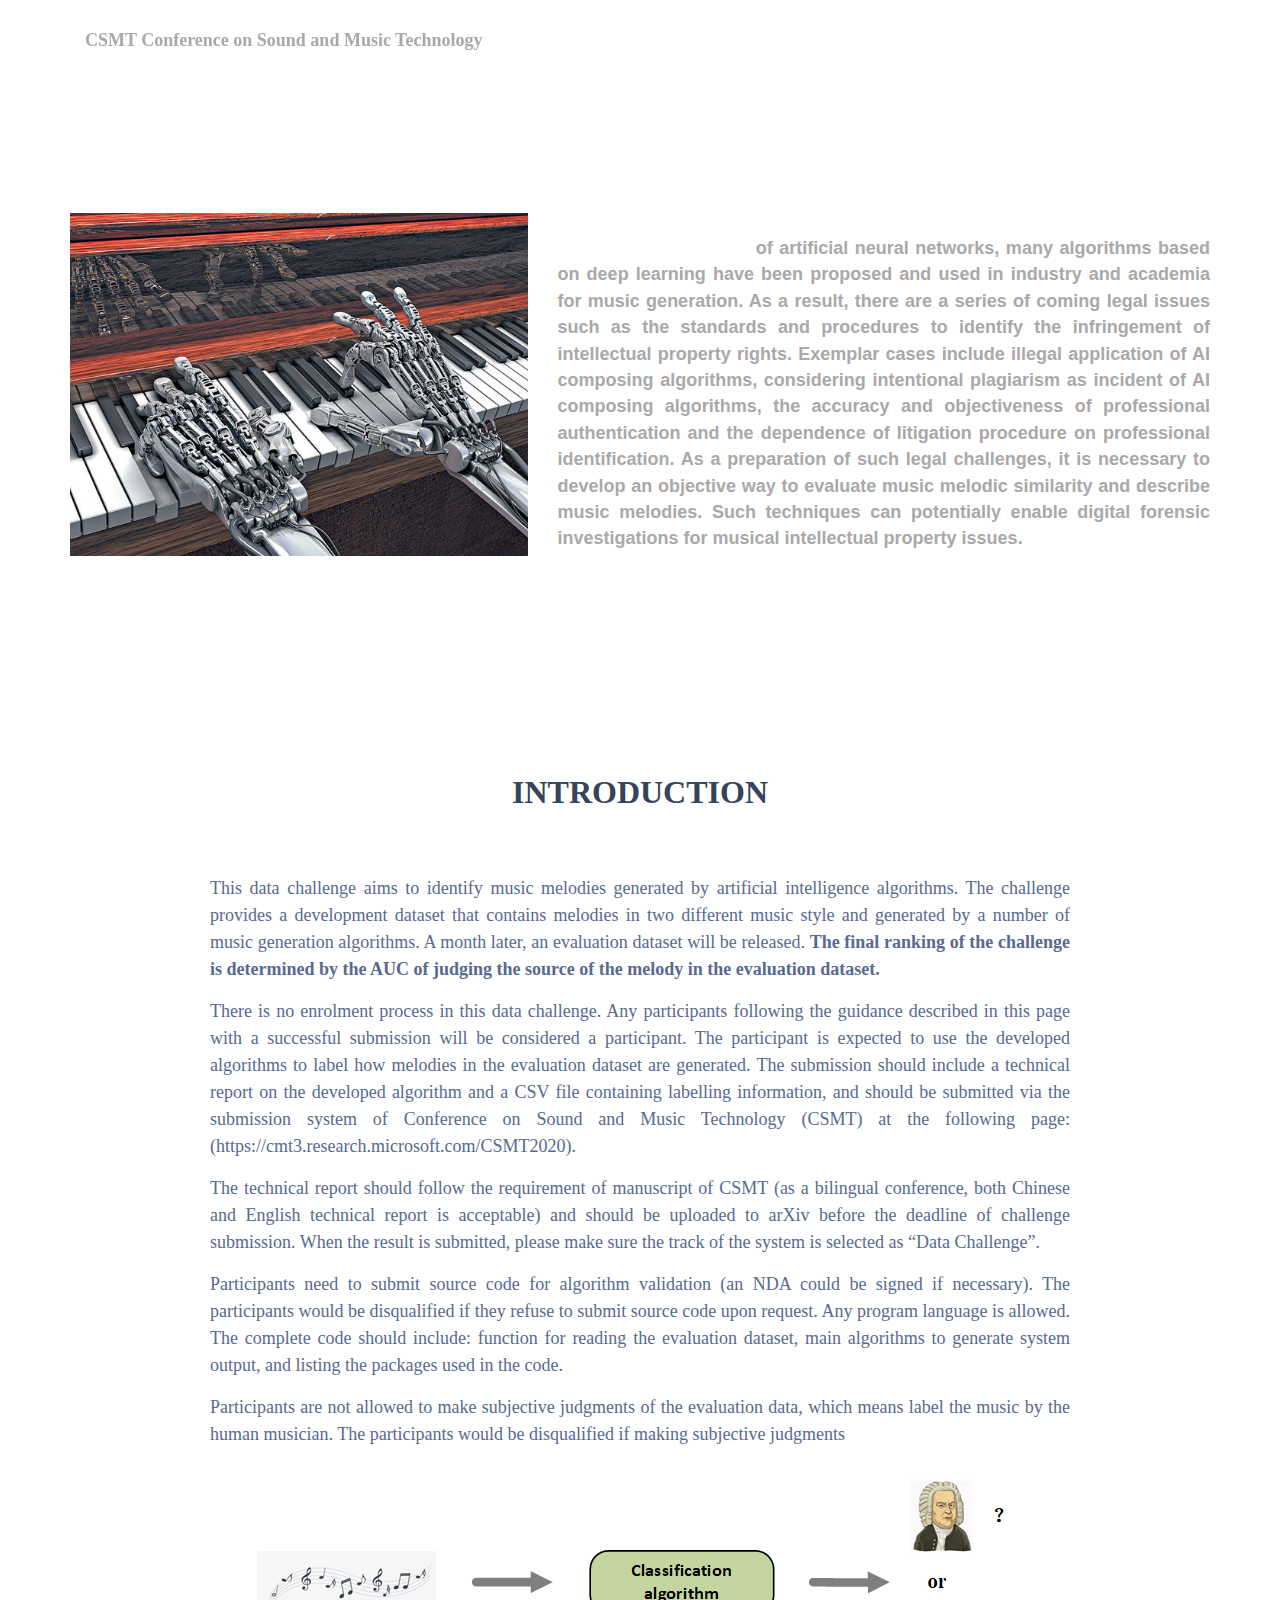
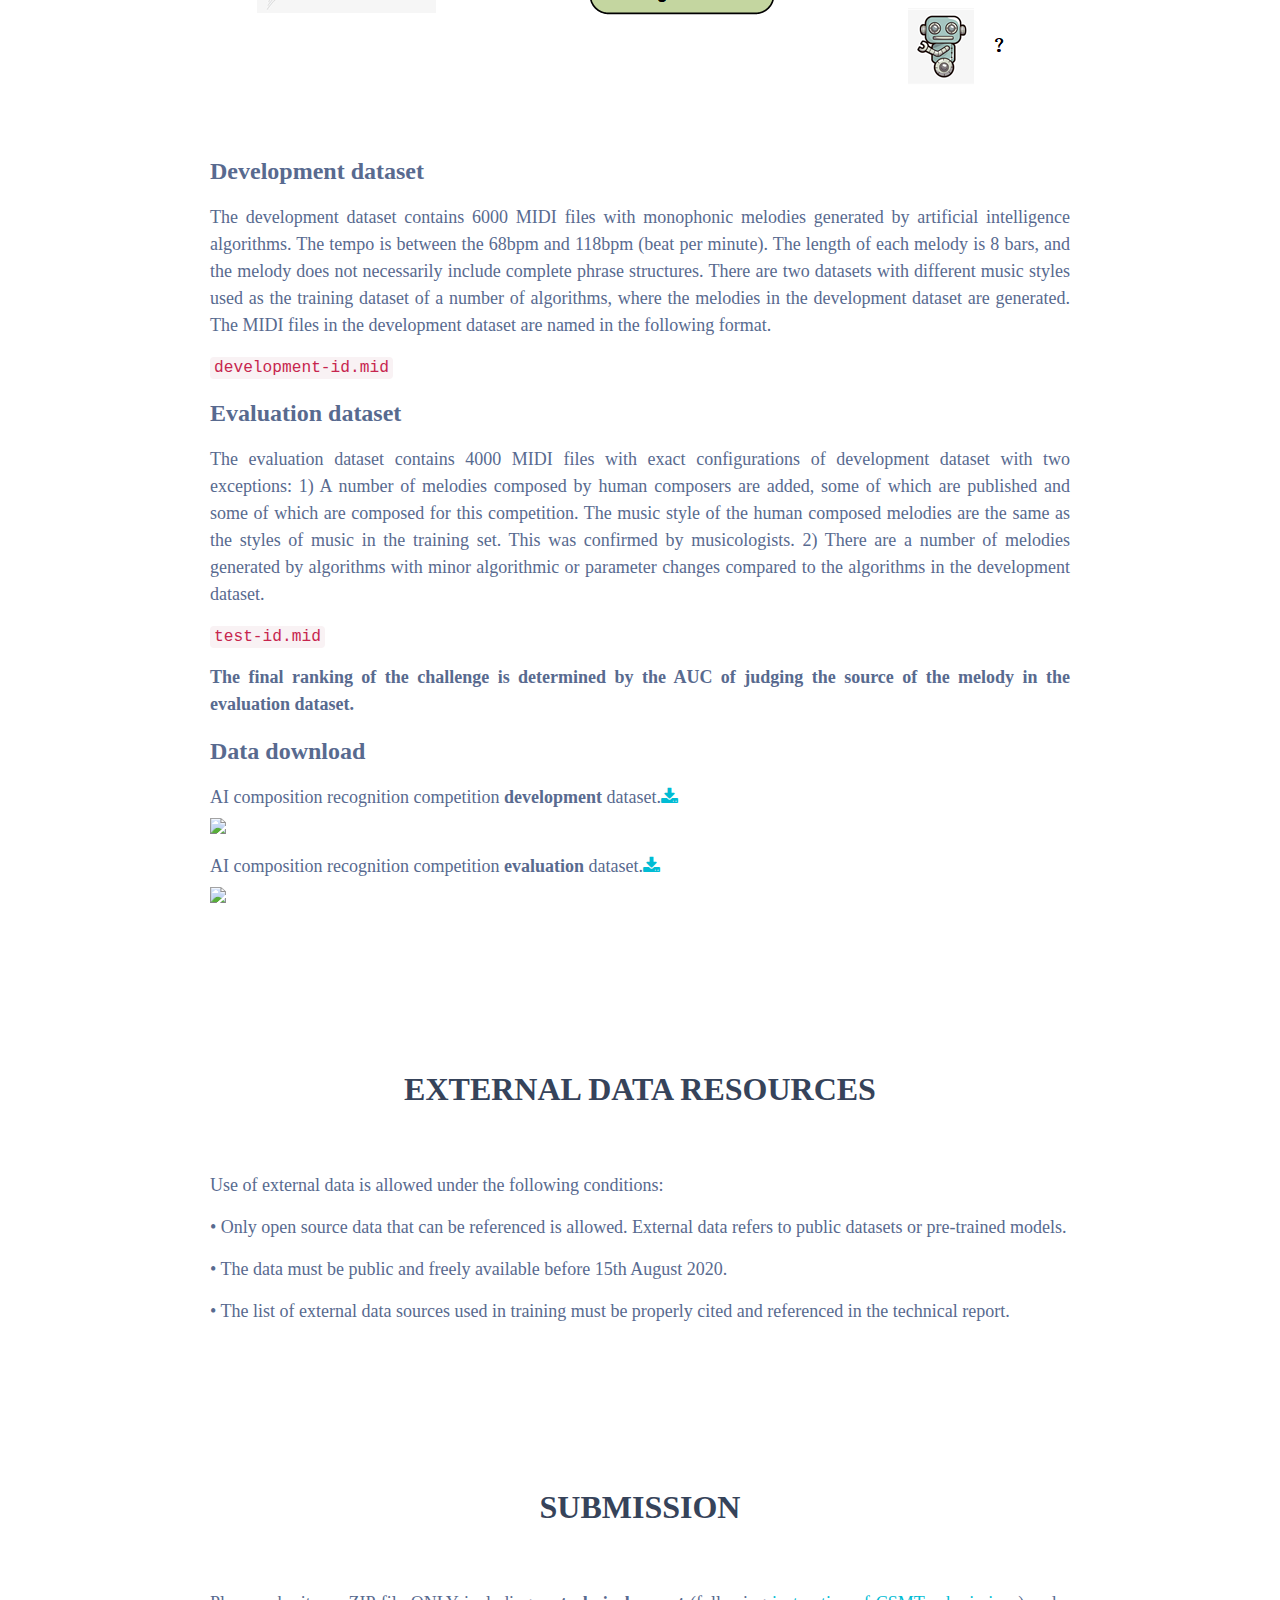
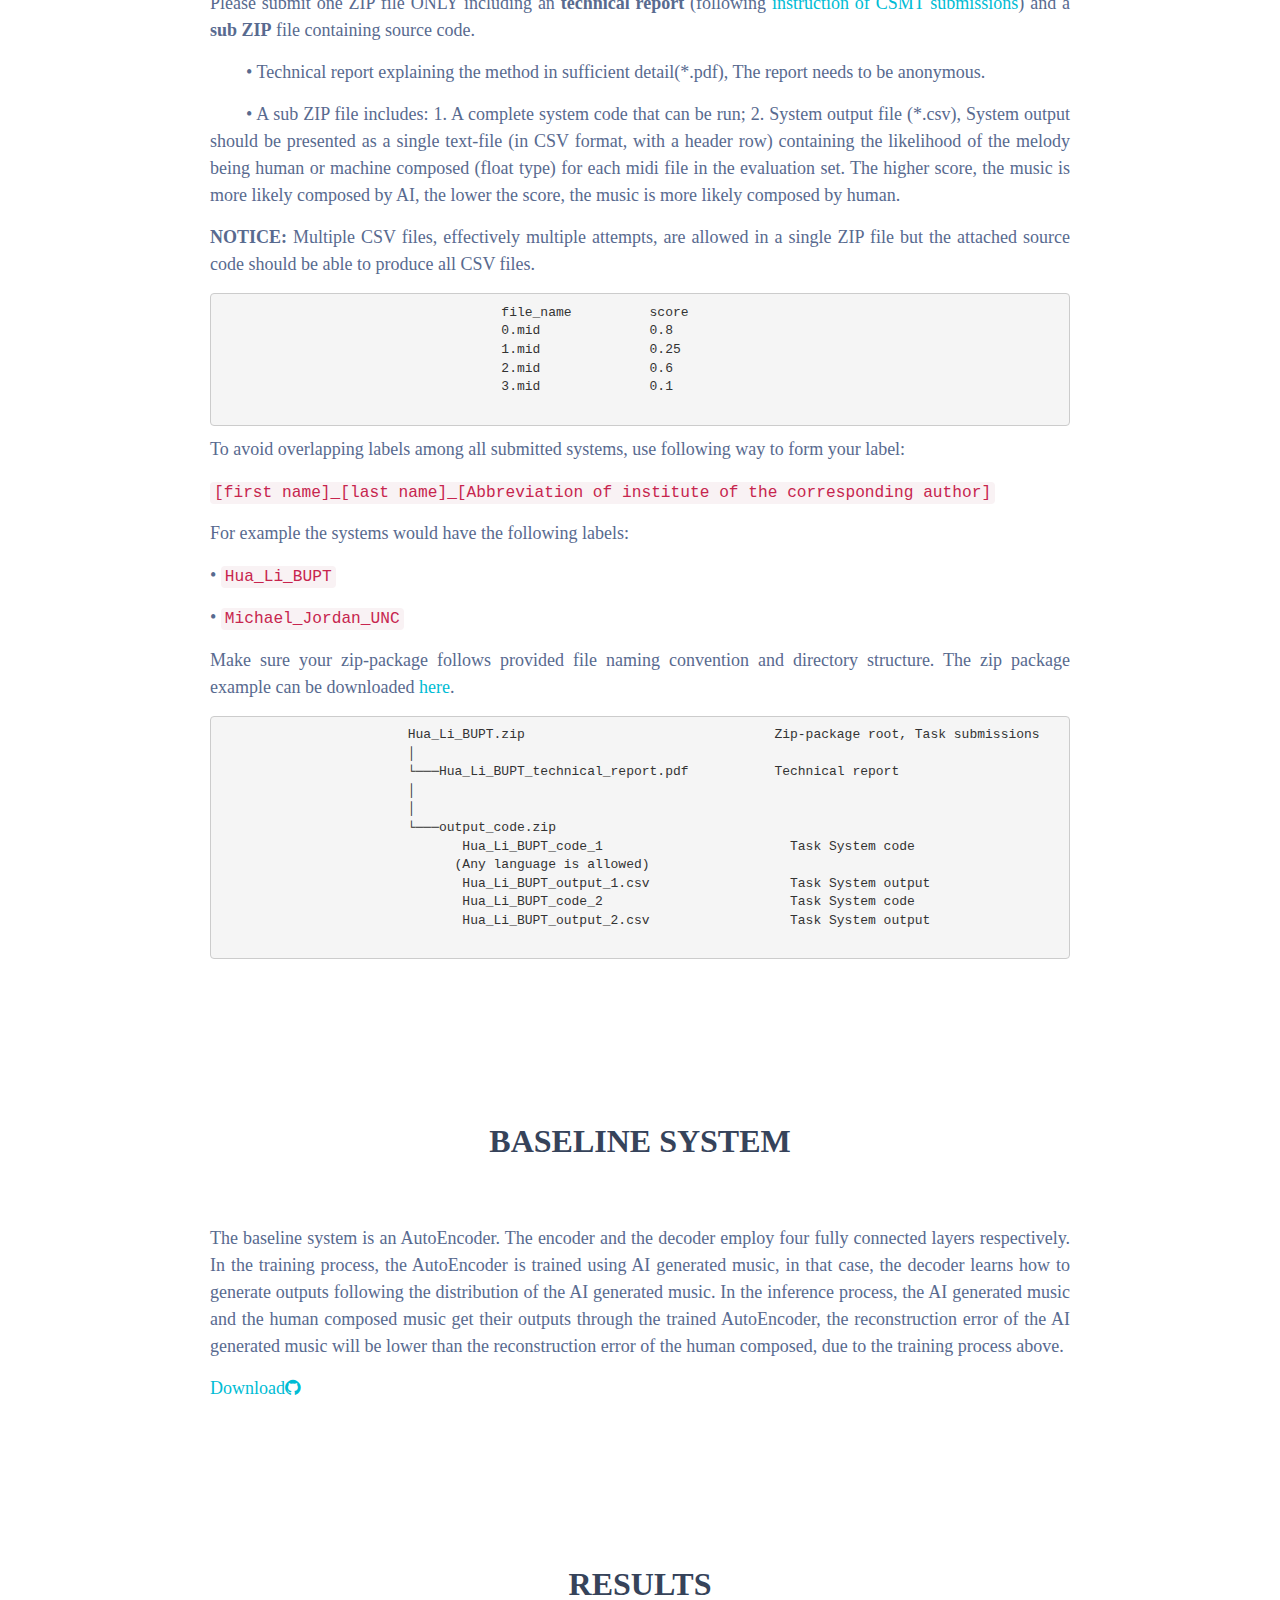
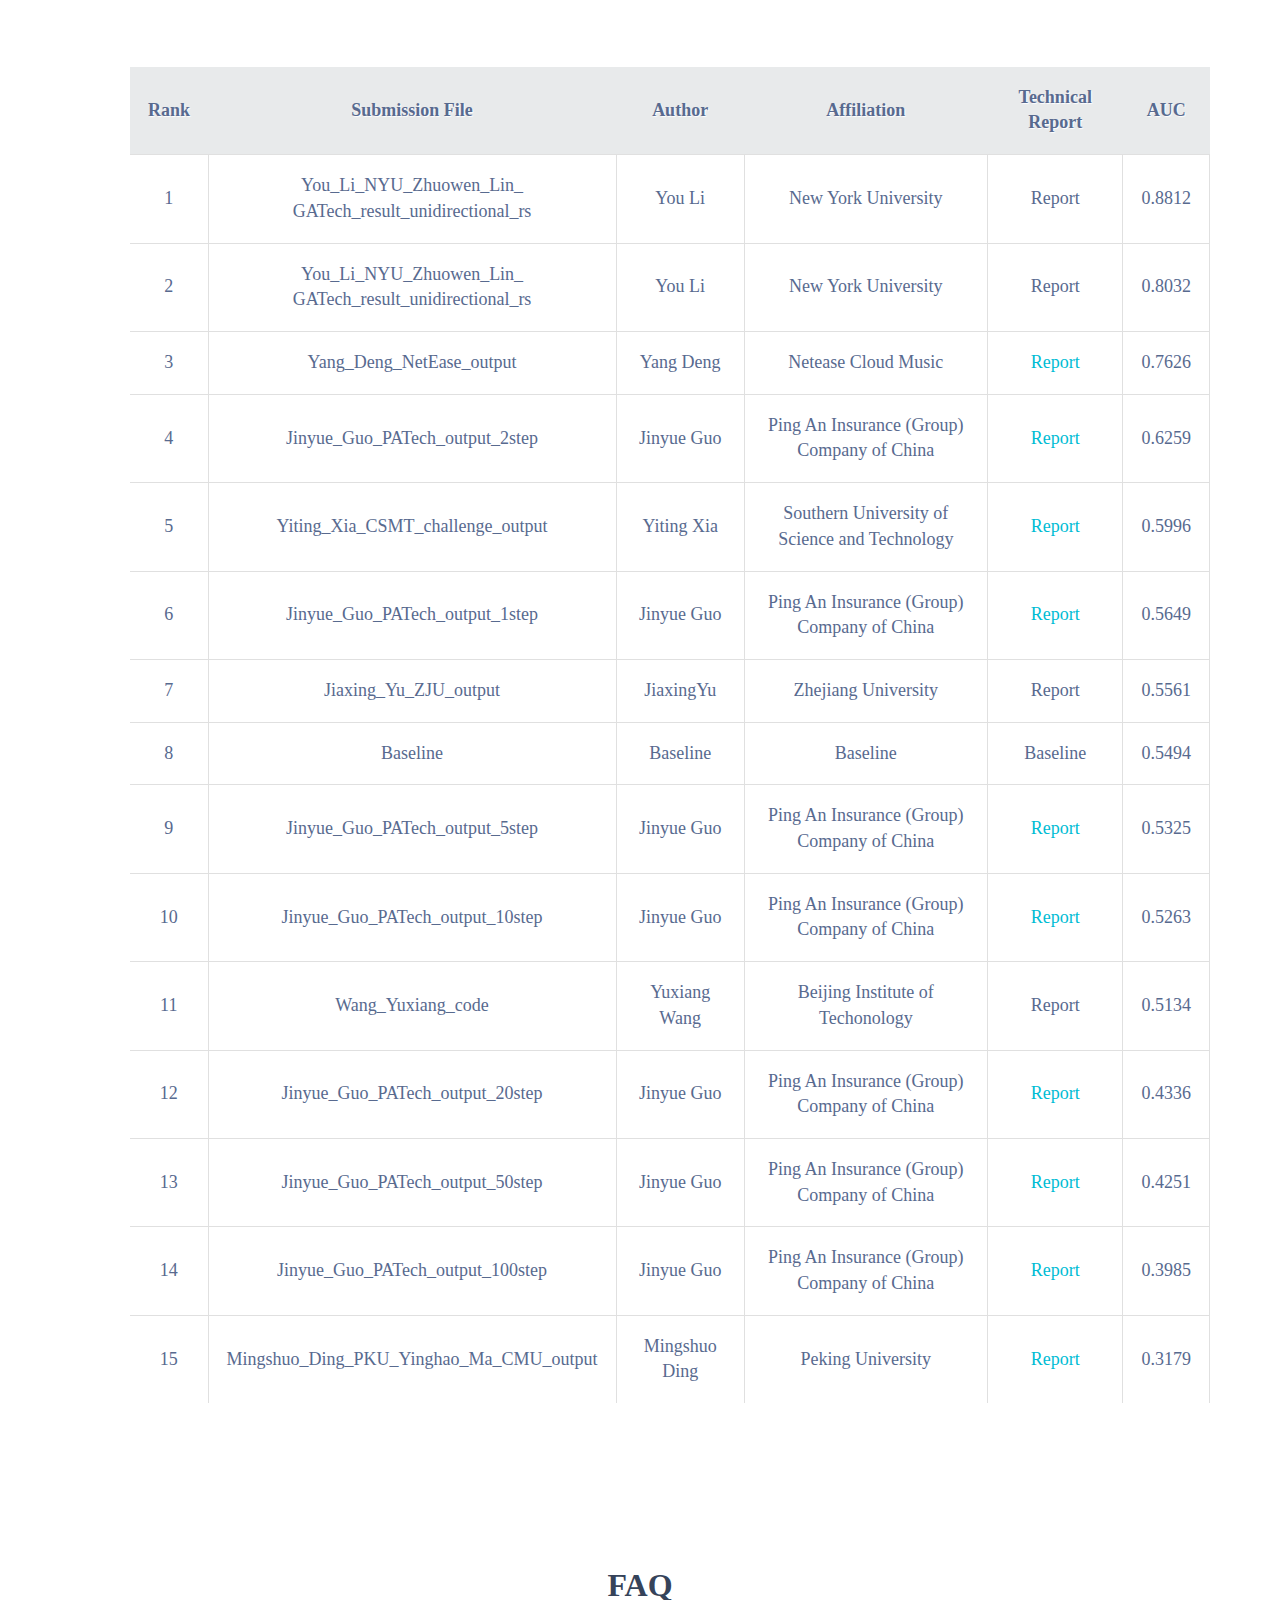
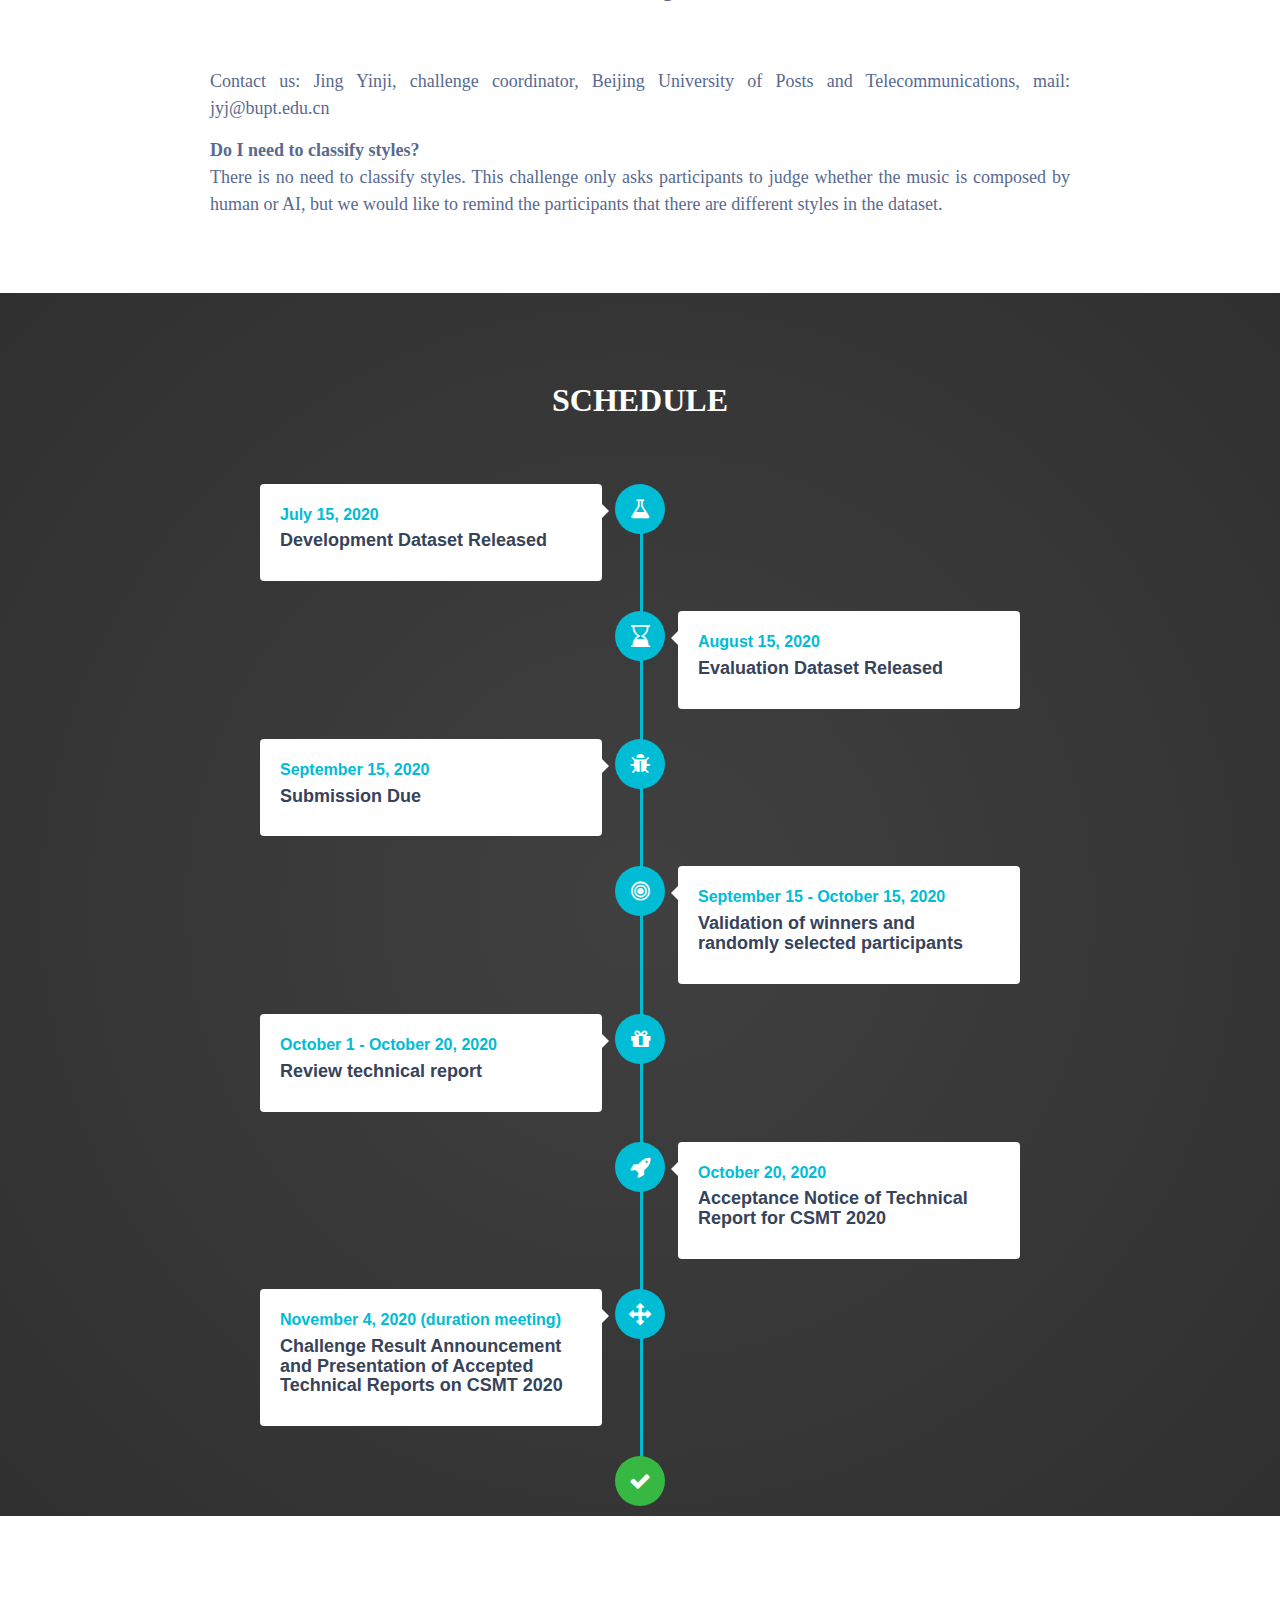
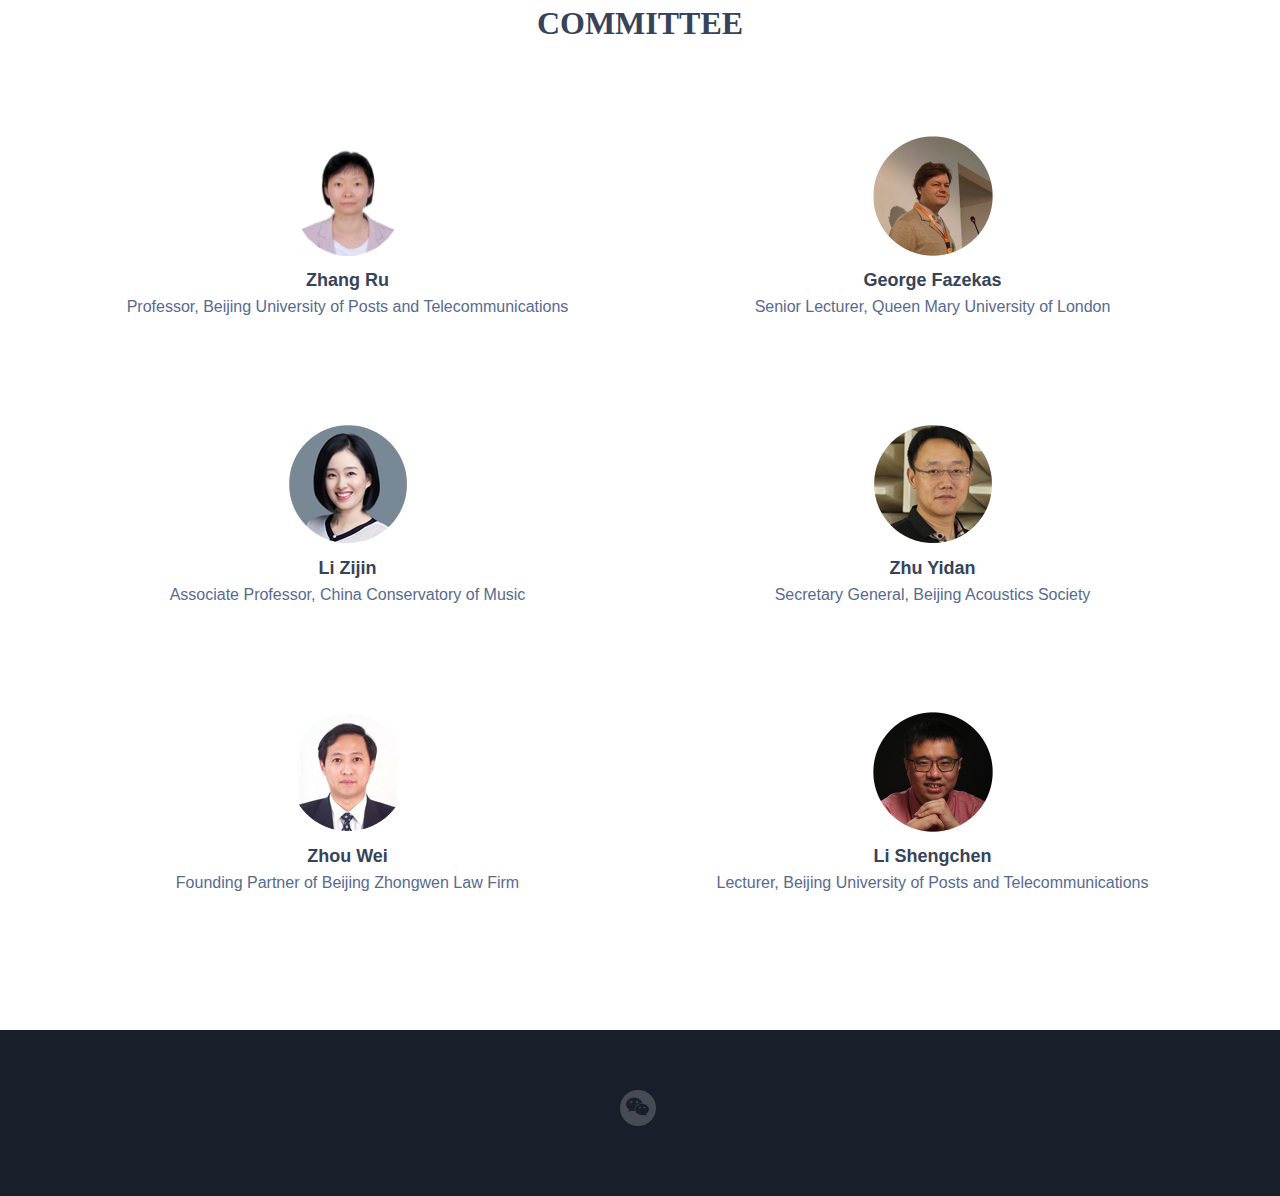
==== commit 7cf0ea62: "change" ====
--- a/english.html
+++ b/english.html
@@ -333,12 +333,13 @@
                         <th>Technical Report</th>
                         <th>AUC</th>
                     </tr>
+
                     <tr>
                         <td>1</td>
                         <td>You_Li_NYU_Zhuowen_Lin_<br>GATech_result_unidirectional_rs</td>
                         <td>You Li</td>
                         <td>New York University</td>
-                        <td>Technical Report</td>
+                        <td><a href=""></a>Report</td>
                         <td>0.8812</td>
                     </tr>
                     <tr>
@@ -346,7 +347,7 @@
                         <td>You_Li_NYU_Zhuowen_Lin_<br>GATech_result_unidirectional_rs</td>
                         <td>You Li</td>
                         <td>New York University</td>
-                        <td>Technical Report</td>
+                        <td>Report</td>
                         <td>0.8032</td>
                     </tr>
                     <tr>
@@ -354,7 +355,7 @@
                         <td>Yang_Deng_NetEase_output</td>
                         <td>Yang Deng</td>
                         <td>Netease Cloud Music</td>
-                        <td>Technical Report</td>
+                        <td><a href="https://arxiv.org/abs/2010.07805">Report</a></td>
                         <td>0.7626</td>
                     </tr>
                     <tr>
@@ -362,7 +363,7 @@
                         <td>Jinyue_Guo_PATech_output_2step</td>
                         <td>Jinyue Guo</td>
                         <td>Ping An Insurance (Group) Company of China</td>
-                        <td>Technical Report</td>
+                        <td><a href="https://arxiv.org/abs/2010.07562">Report</a></td>
                         <td>0.6259</td>
                     </tr>
                     <tr>
@@ -370,7 +371,7 @@
                         <td>Yiting_Xia_CSMT_challenge_output</td>
                         <td>Yiting Xia</td>
                         <td>Southern University of Science and Technology</td>
-                        <td>Technical Report</td>
+                        <td><a href="https://arxiv.org/abs/2010.07739">Report</a></td>
                         <td>0.5996</td>
                     </tr>
                     <tr>
@@ -378,7 +379,7 @@
                         <td>Jinyue_Guo_PATech_output_1step</td>
                         <td>Jinyue Guo</td>
                         <td>Ping An Insurance (Group) Company of China</td>
-                        <td>Technical Report</td>
+                        <td><a href="https://arxiv.org/abs/2010.07562">Report</a></td>
                         <td>0.5649</td>
                     </tr>
                     <tr>
@@ -386,7 +387,7 @@
                         <td>Jiaxing_Yu_ZJU_output</td>
                         <td>JiaxingYu</td>
                         <td>Zhejiang University</td>
-                        <td>Technical Report</td>
+                        <td>Report</td>
                         <td>0.5561</td>
                     </tr>
                     <tr>
@@ -402,7 +403,7 @@
                         <td>Jinyue_Guo_PATech_output_5step</td>
                         <td>Jinyue Guo</td>
                         <td>Ping An Insurance (Group) Company of China</td>
-                        <td>Technical Report</td>
+                        <td><a href="https://arxiv.org/abs/2010.07562">Report</a></td>
                         <td>0.5325</td>
                     </tr>
                     <tr>
@@ -410,7 +411,7 @@
                         <td>Jinyue_Guo_PATech_output_10step</td>
                         <td>Jinyue Guo</td>
                         <td>Ping An Insurance (Group) Company of China</td>
-                        <td>Technical Report</td>
+                        <td><a href="https://arxiv.org/abs/2010.07562">Report</a></td>
                         <td>0.5263</td>
                     </tr>
                     <tr>
@@ -418,7 +419,7 @@
                         <td>Wang_Yuxiang_code</td>
                         <td>Yuxiang Wang</td>
                         <td>Beijing Institute of Techonology</td>
-                        <td>Technical Report</td>
+                        <td>Report</td>
                         <td>0.5134</td>
                     </tr>
                     <tr>
@@ -426,7 +427,7 @@
                         <td>Jinyue_Guo_PATech_output_20step</td>
                         <td>Jinyue Guo</td>
                         <td>Ping An Insurance (Group) Company of China</td>
-                        <td>Technical Report</td>
+                        <td><a href="https://arxiv.org/abs/2010.07562">Report</a></td>
                         <td>0.4336</td>
                     </tr>
                     <tr>
@@ -434,7 +435,7 @@
                         <td>Jinyue_Guo_PATech_output_50step</td>
                         <td>Jinyue Guo</td>
                         <td>Ping An Insurance (Group) Company of China</td>
-                        <td>Technical Report</td>
+                        <td><a href="https://arxiv.org/abs/2010.07562">Report</a></td>
                         <td>0.4251</td>
                     </tr>
                     <tr>
@@ -442,15 +443,15 @@
                         <td>Jinyue_Guo_PATech_output_100step</td>
                         <td>Jinyue Guo</td>
                         <td>Ping An Insurance (Group) Company of China</td>
-                        <td>Technical Report</td>
+                        <td><a href="https://arxiv.org/abs/2010.07562">Report</a></td>
                         <td>0.3985</td>
                     </tr>
                     <tr>
                         <td>15</td>
                         <td>Mingshuo_Ding_PKU_Yinghao_Ma_CMU_output</td>
                         <td>Mingshuo Ding</td>
-                        <td>Peking University</td>
-                        <td>Technical Report</td>
+                        <td><a href="https://arxiv.org/abs/2010.07758"></a>Peking University</td>
+                        <td><a href="https://arxiv.org/abs/2010.07758">Report</a></td>
                         <td>0.3179</td>
                     </tr>
                 </table>
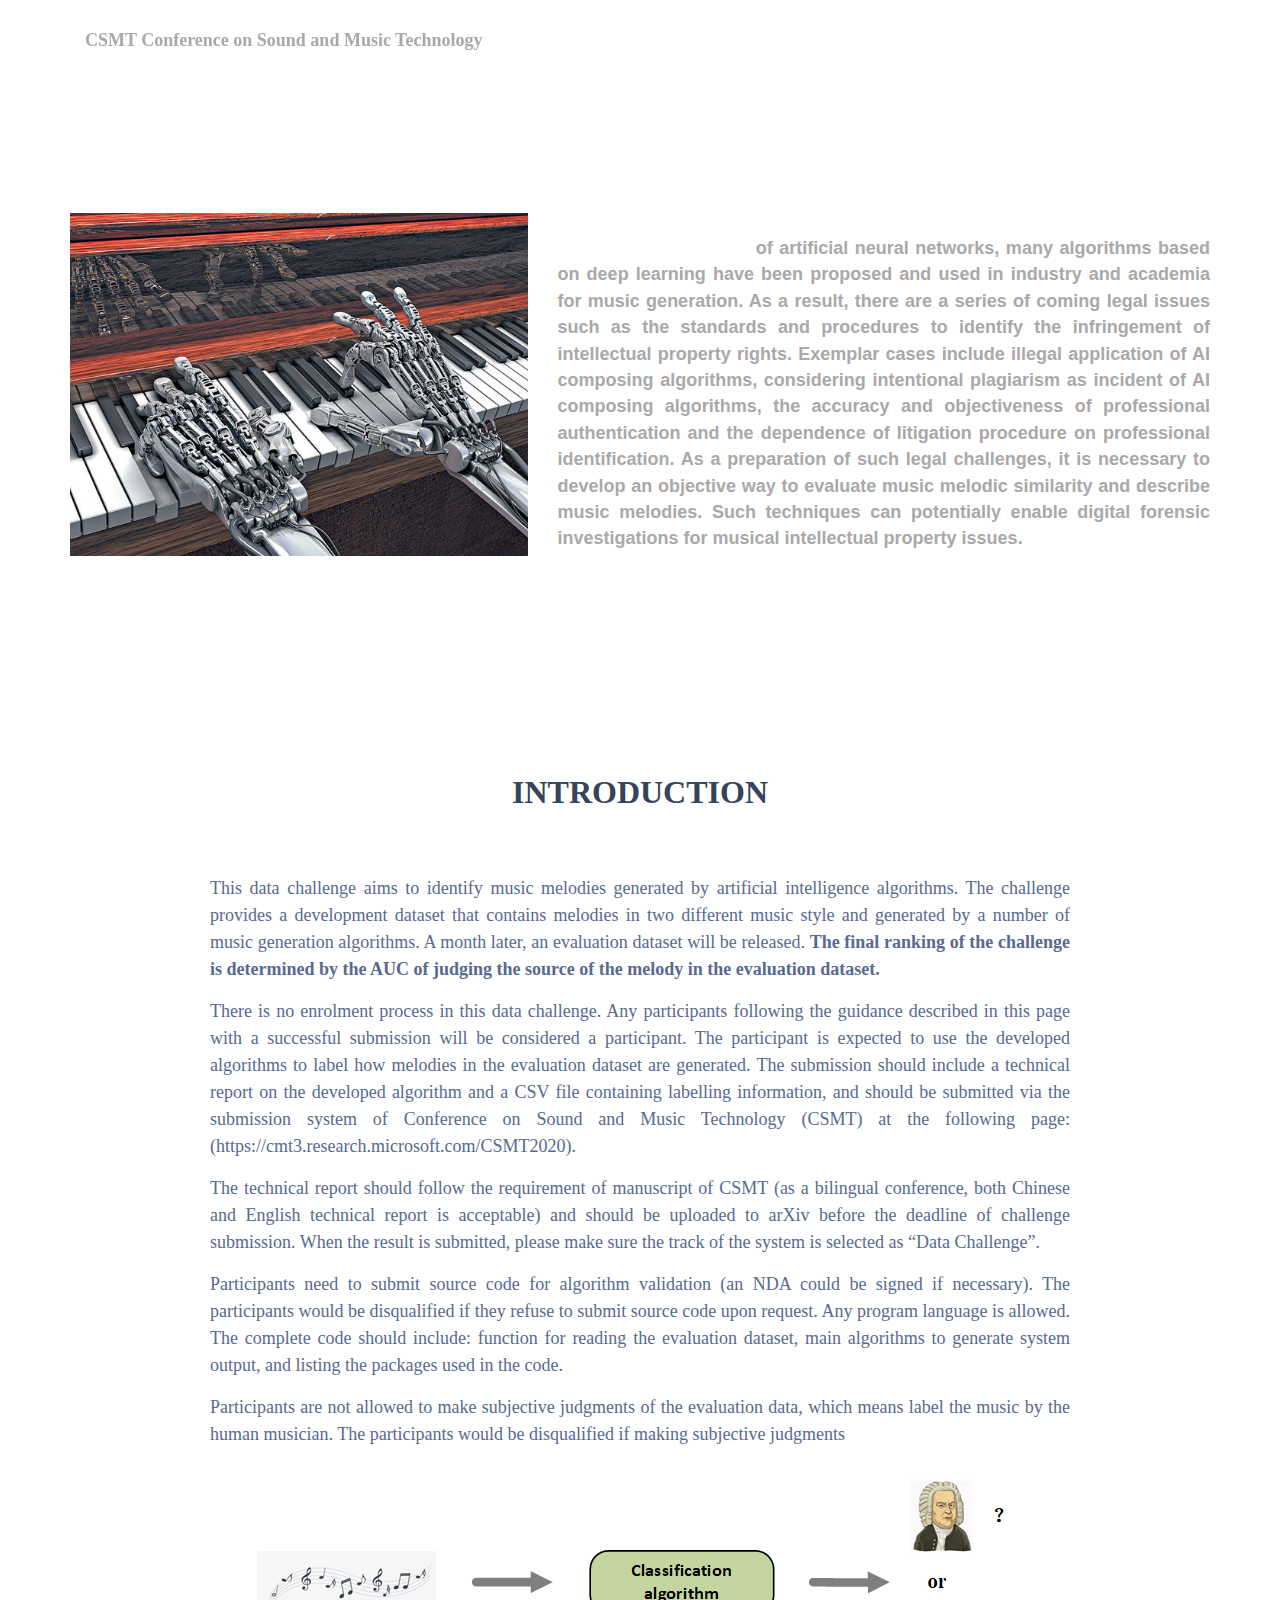
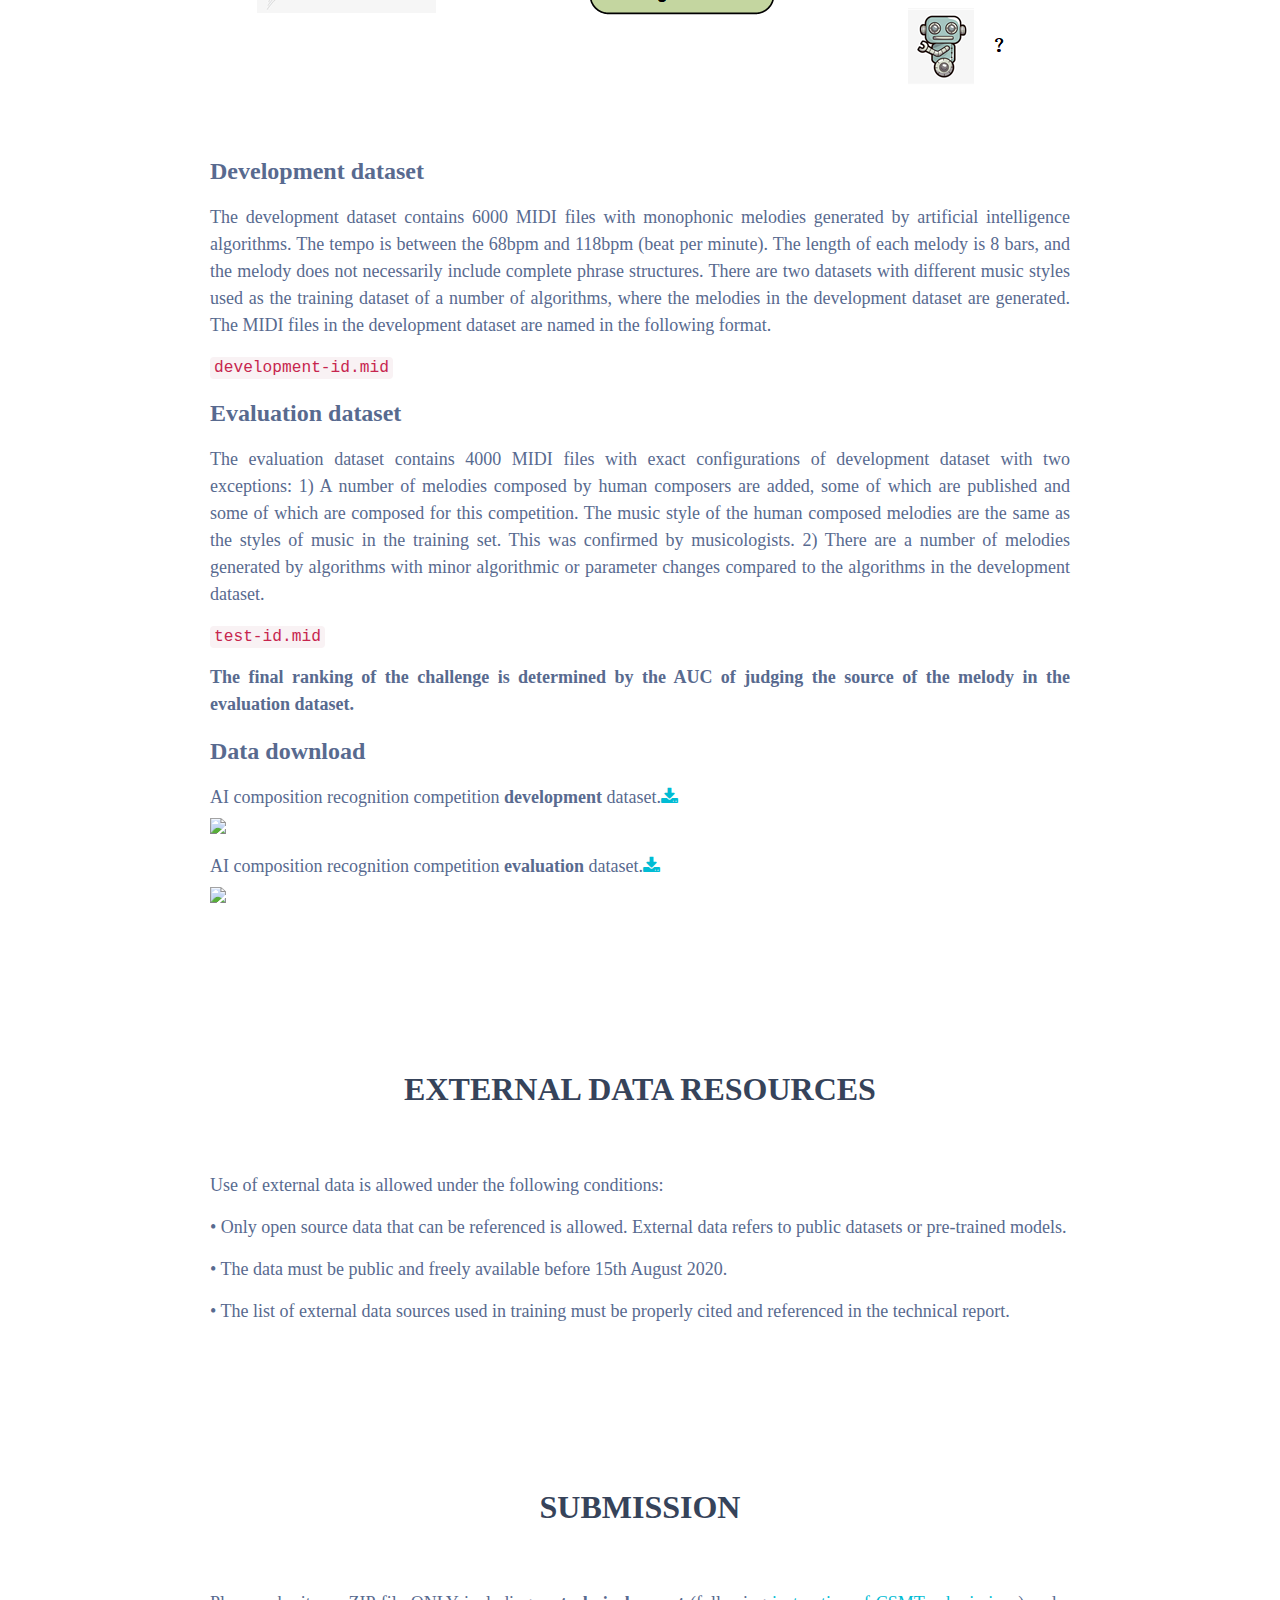
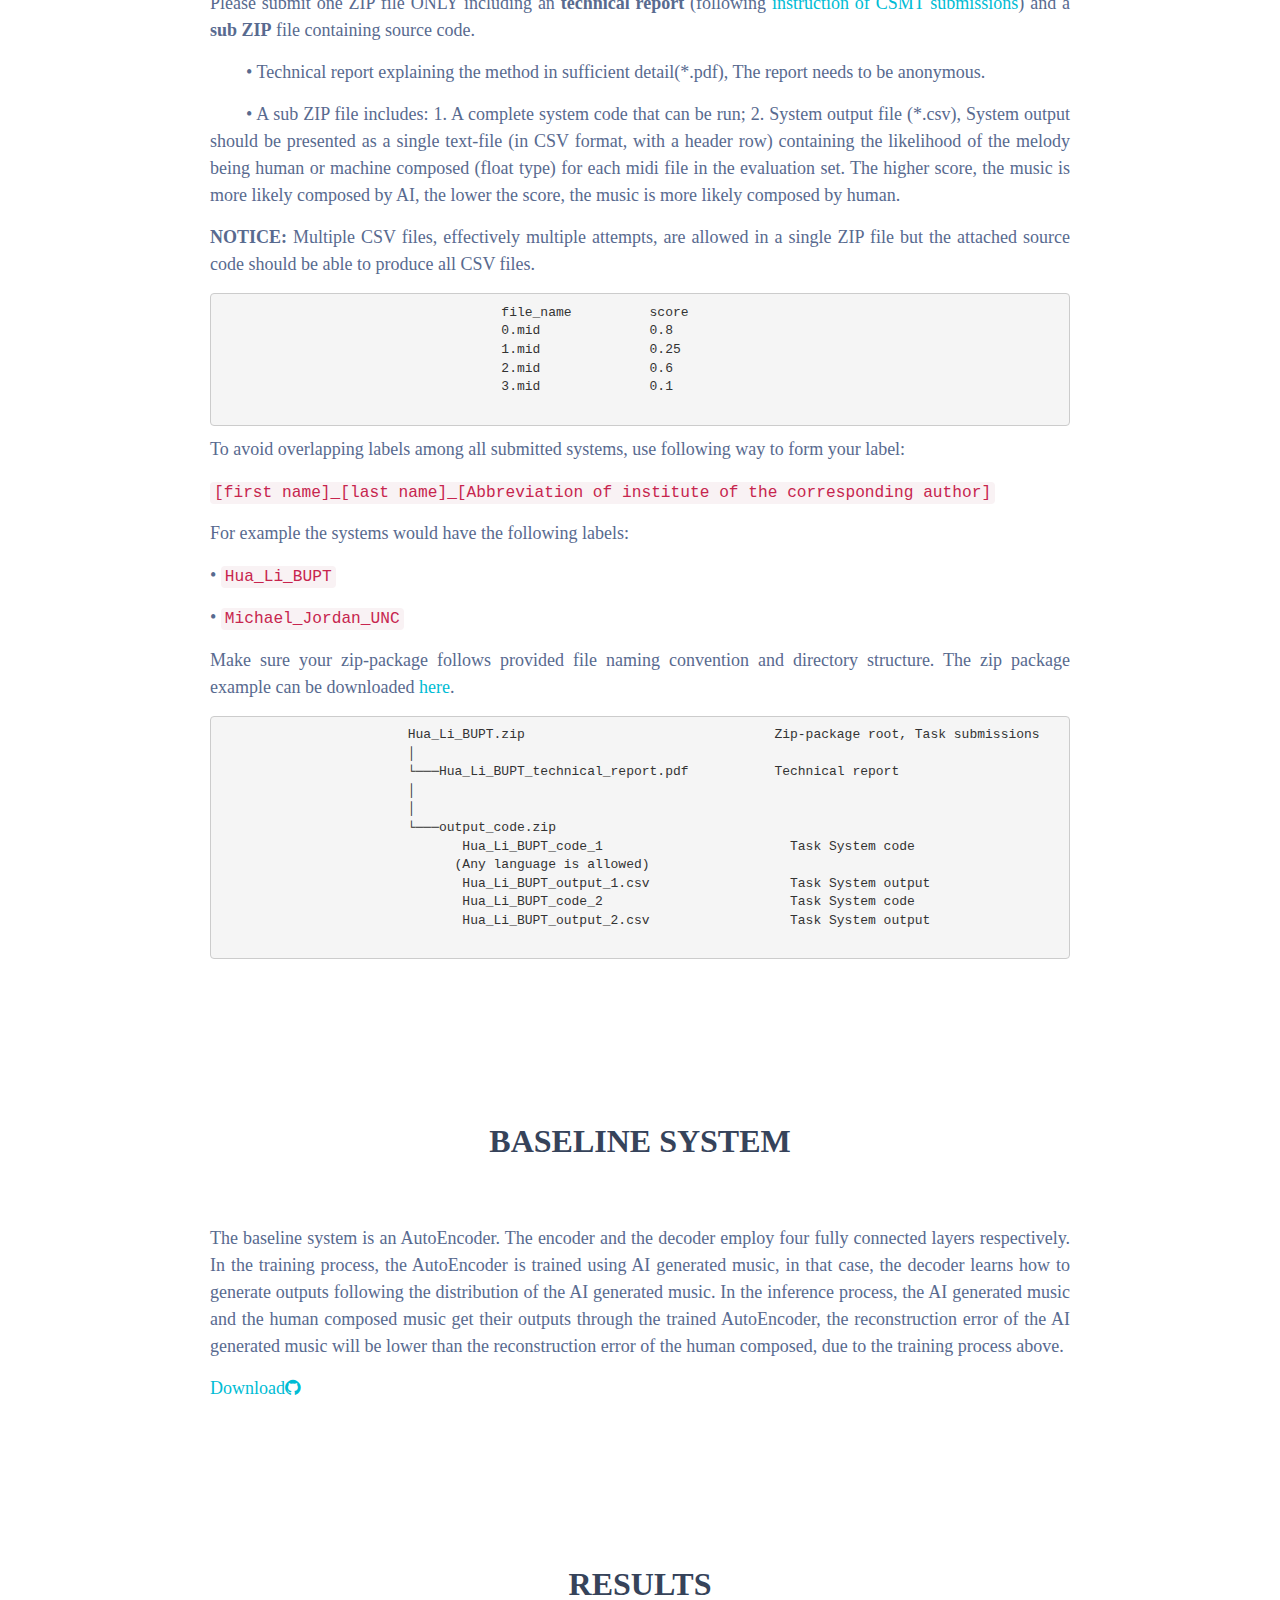
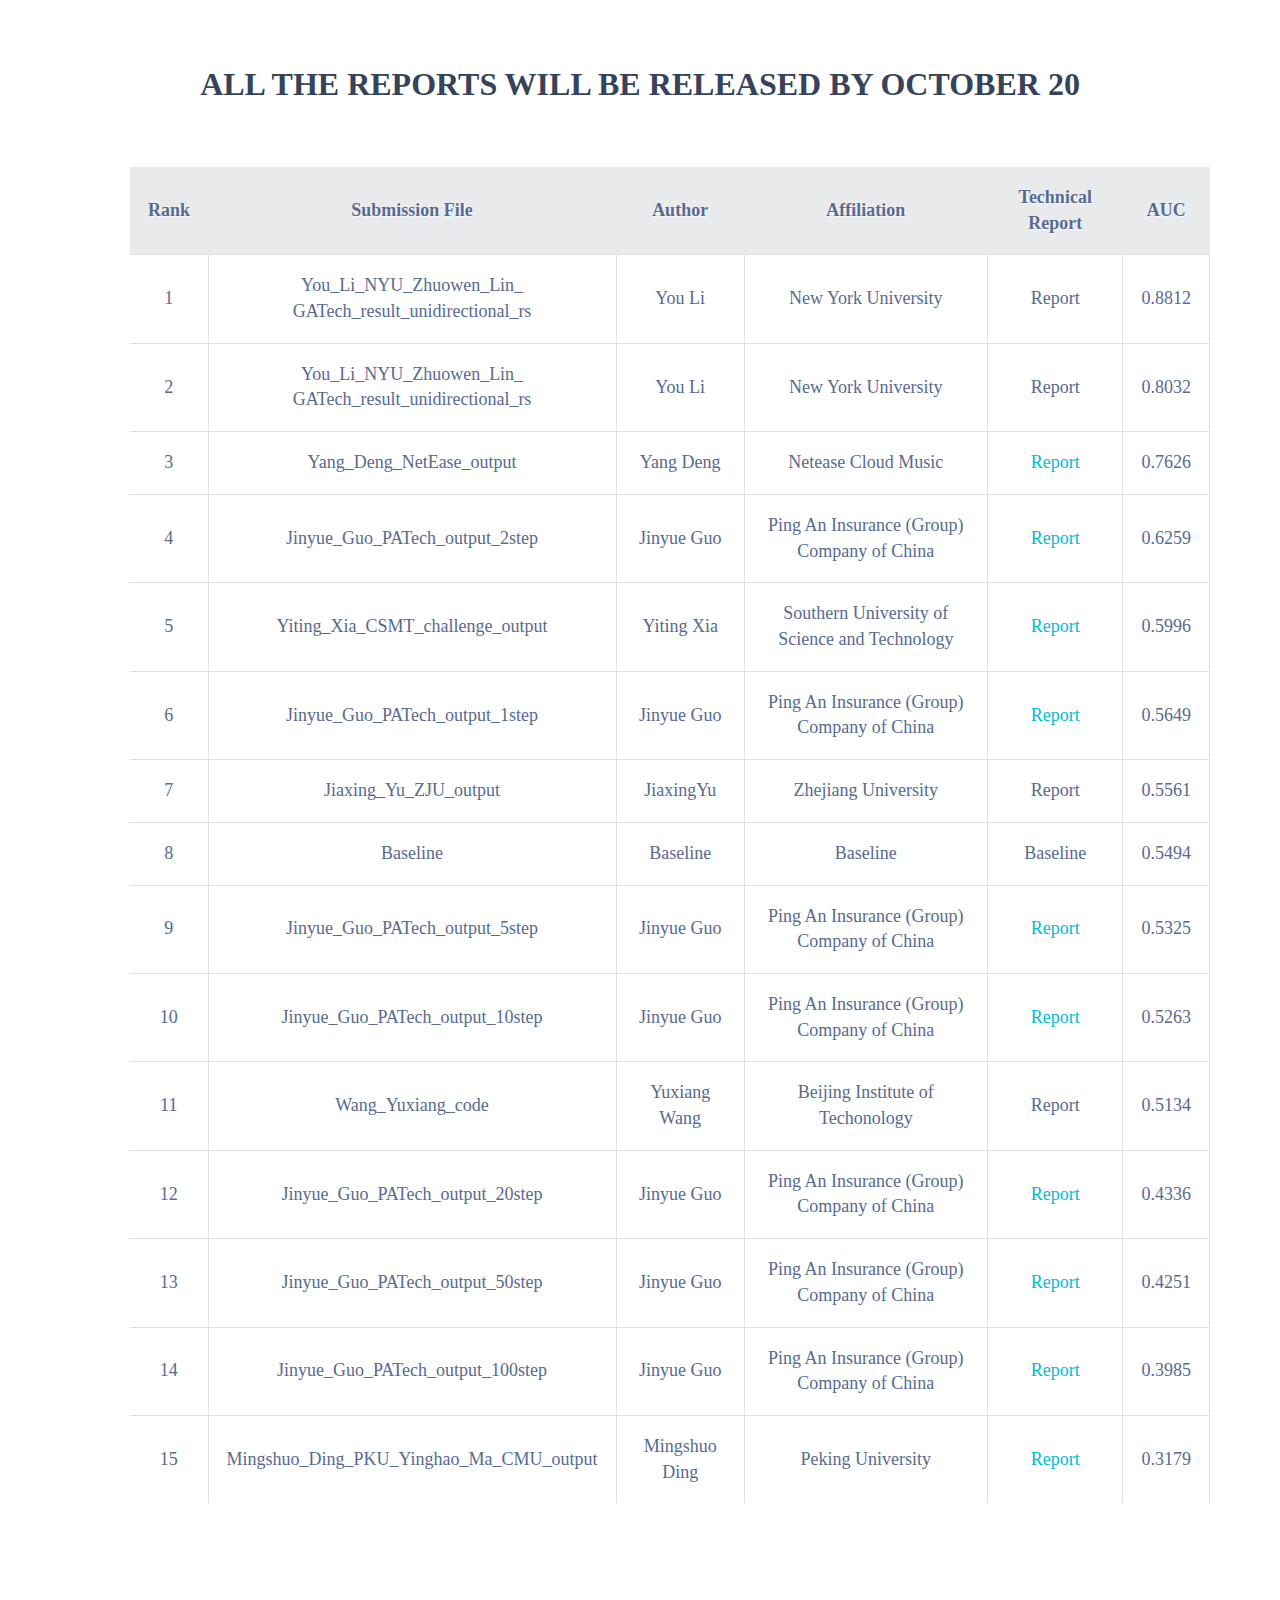
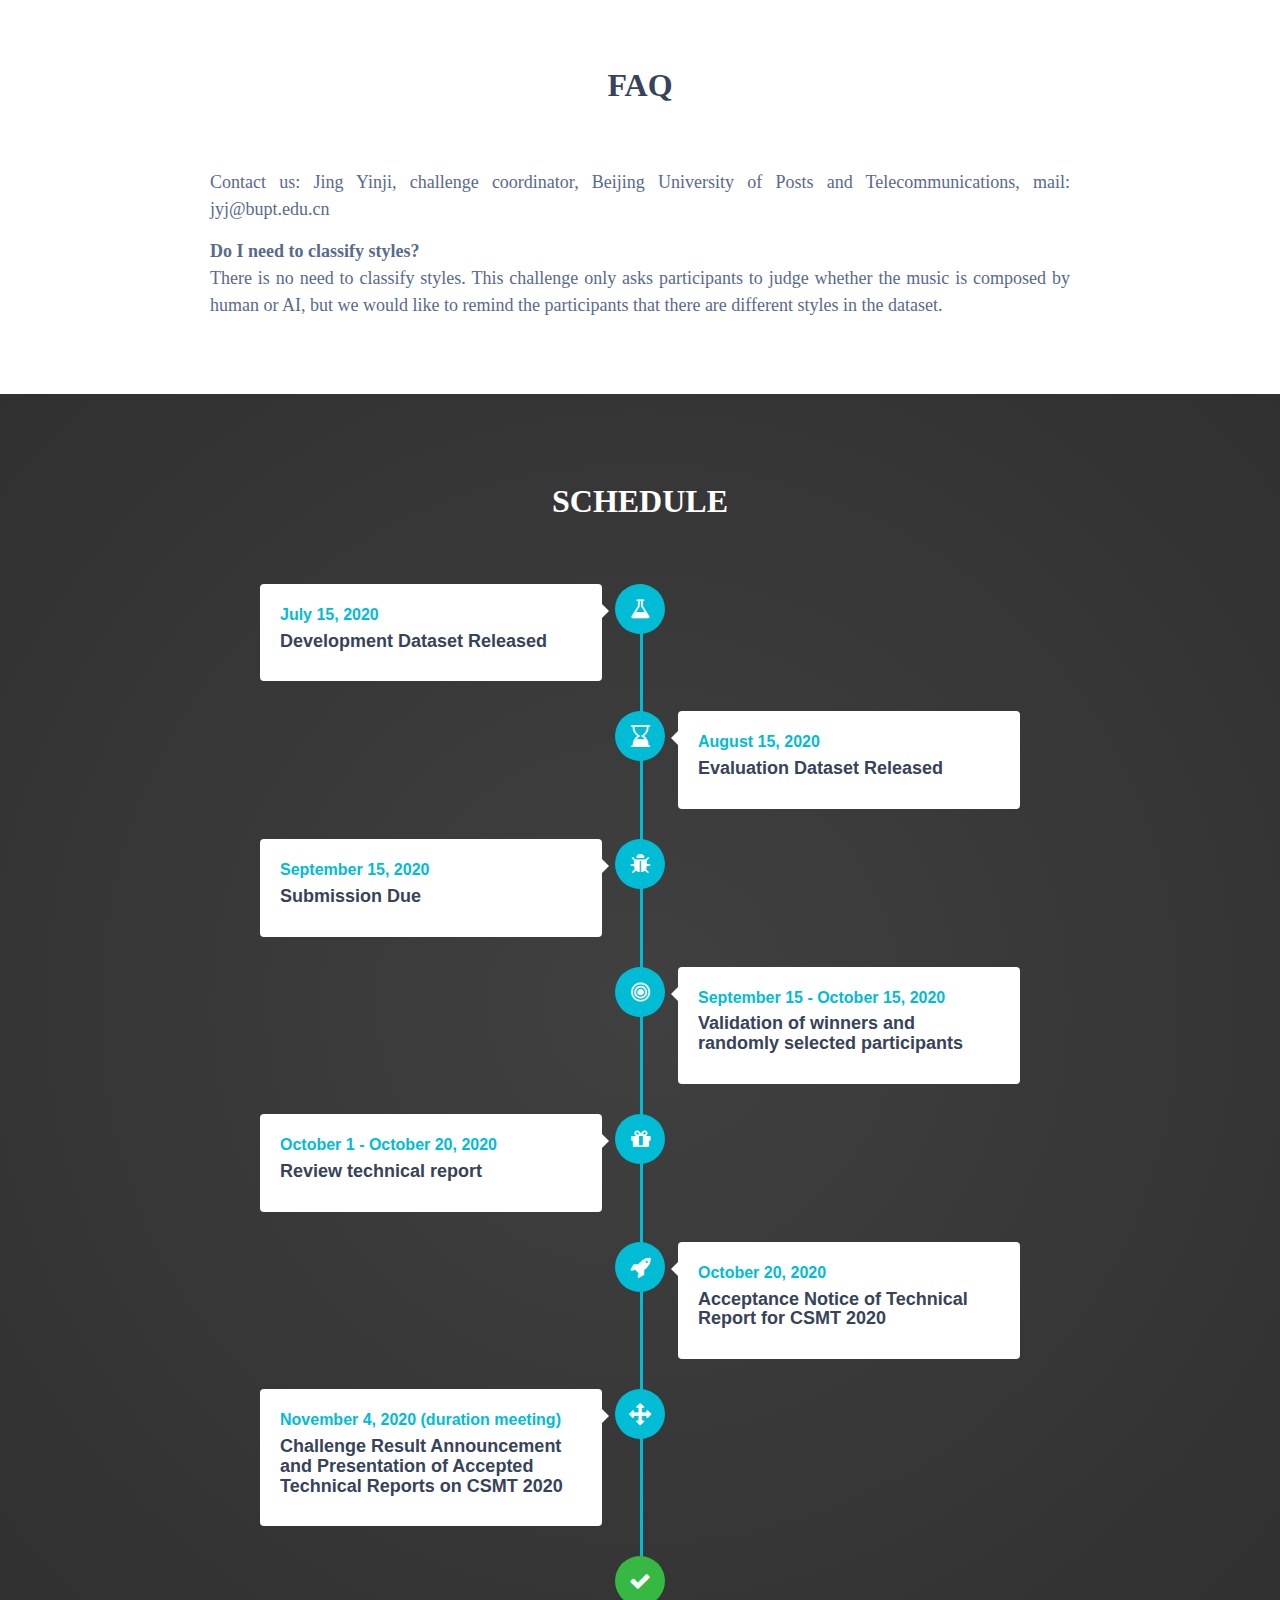
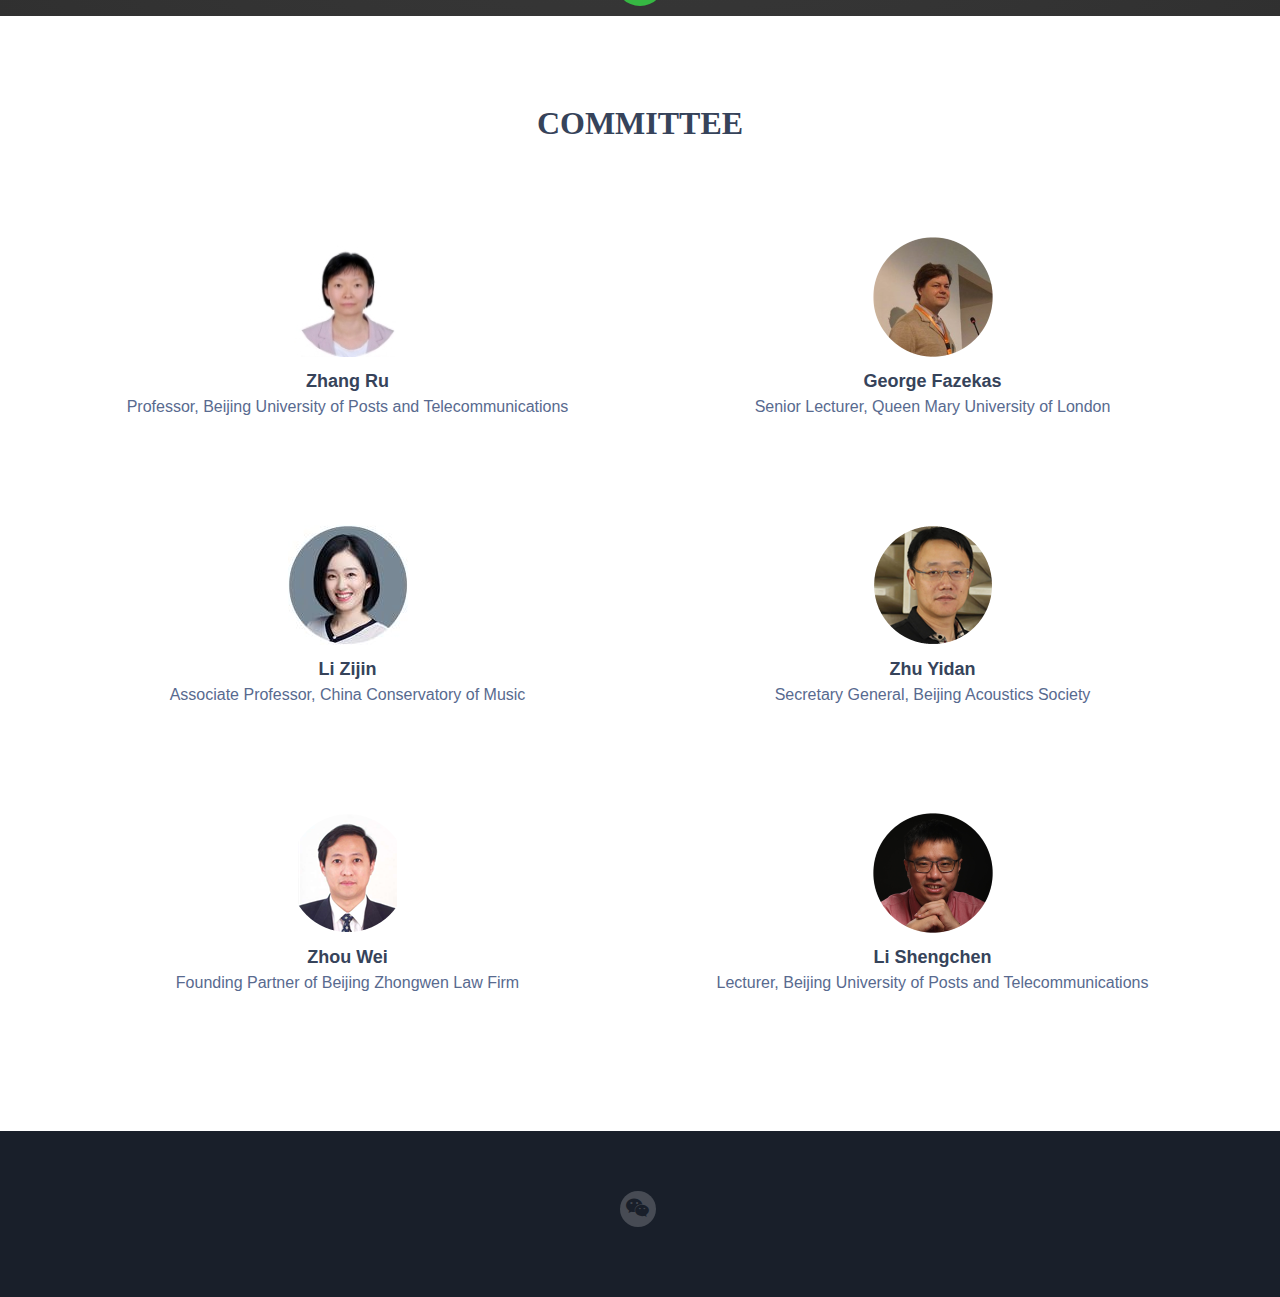
==== commit 64ce5194: "change" ====
--- a/english.html
+++ b/english.html
@@ -320,9 +320,10 @@
 <section id="results" class="yinji-section section">
     <div class="container text-center">
         <h2 class="section-title">Results</h2>
+        <h2 class="section-title">All the reports will be released by October 20</h2>
         <div class="item">
             <div class="item-content">
-                <!--        <div style="margin:0 auto; width: 1500px">-->
+
 
                 <table style="padding-left: 50px;">
                     <tr>
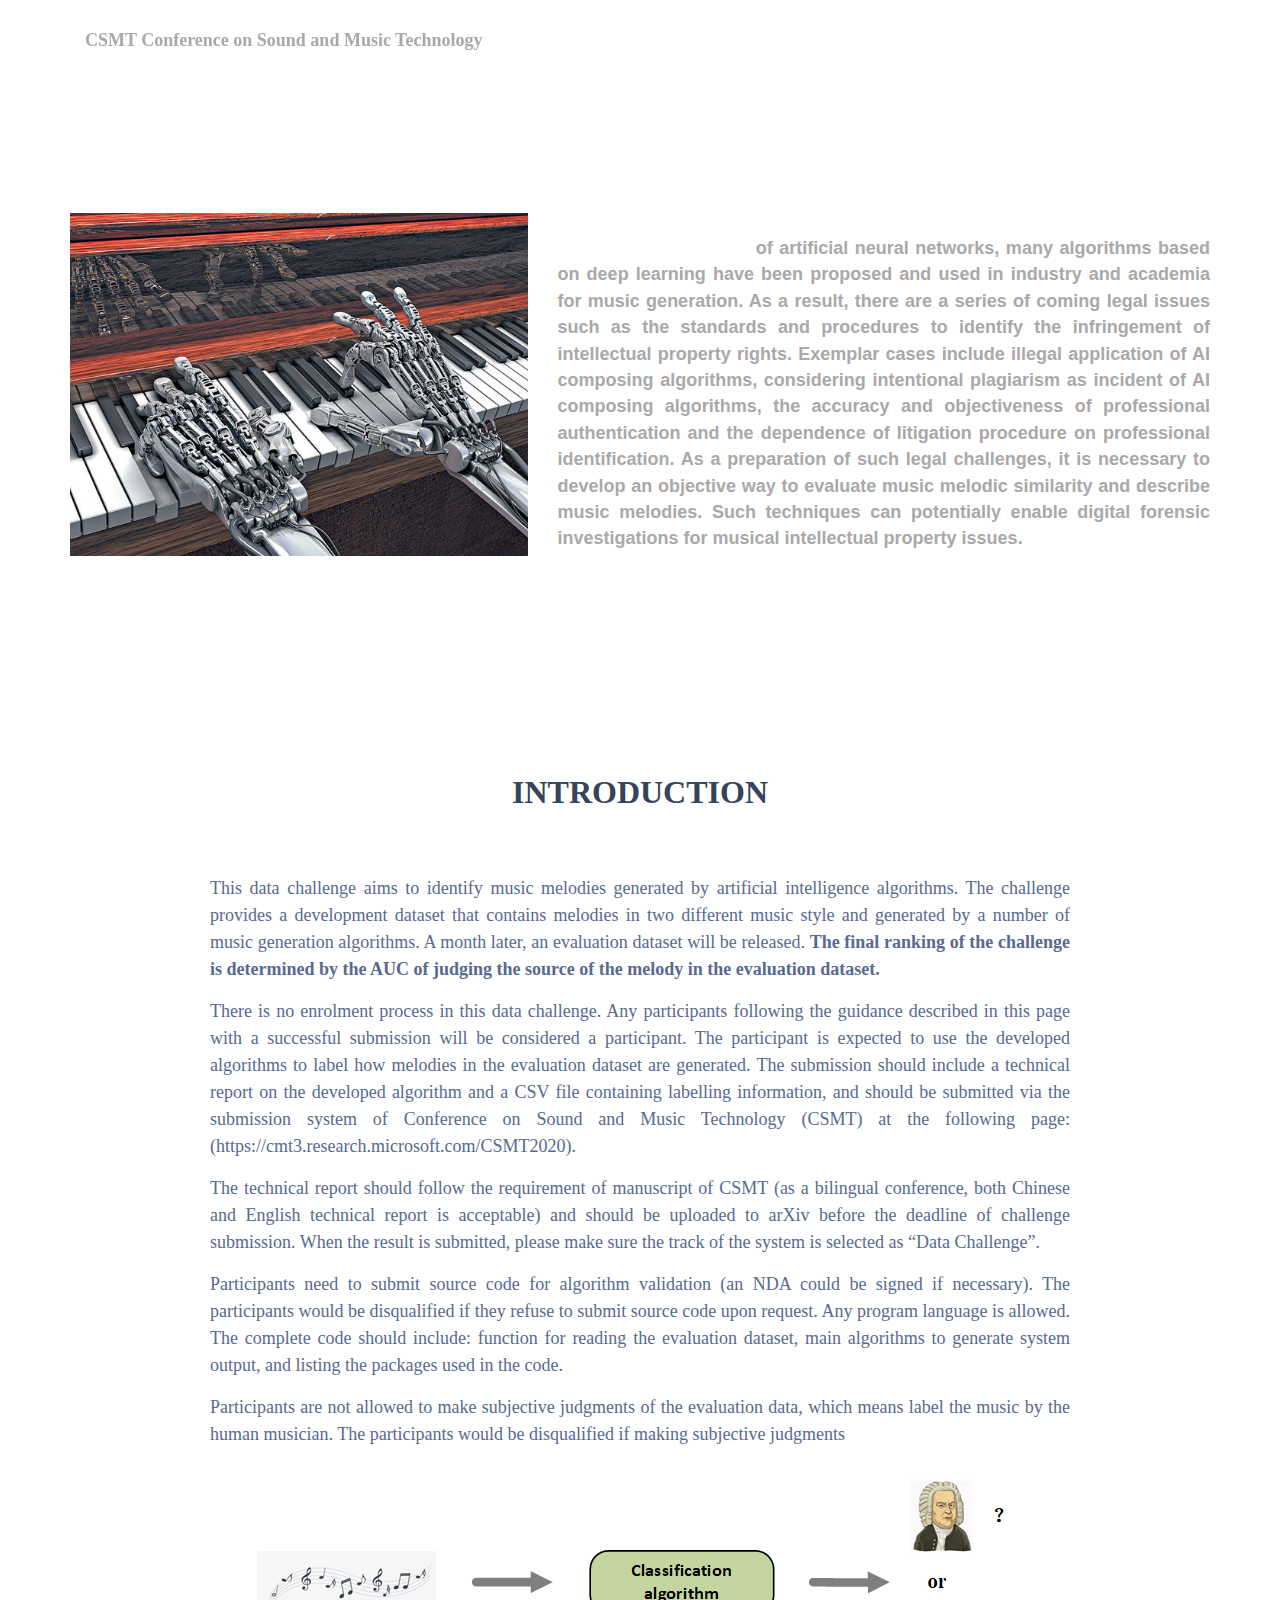
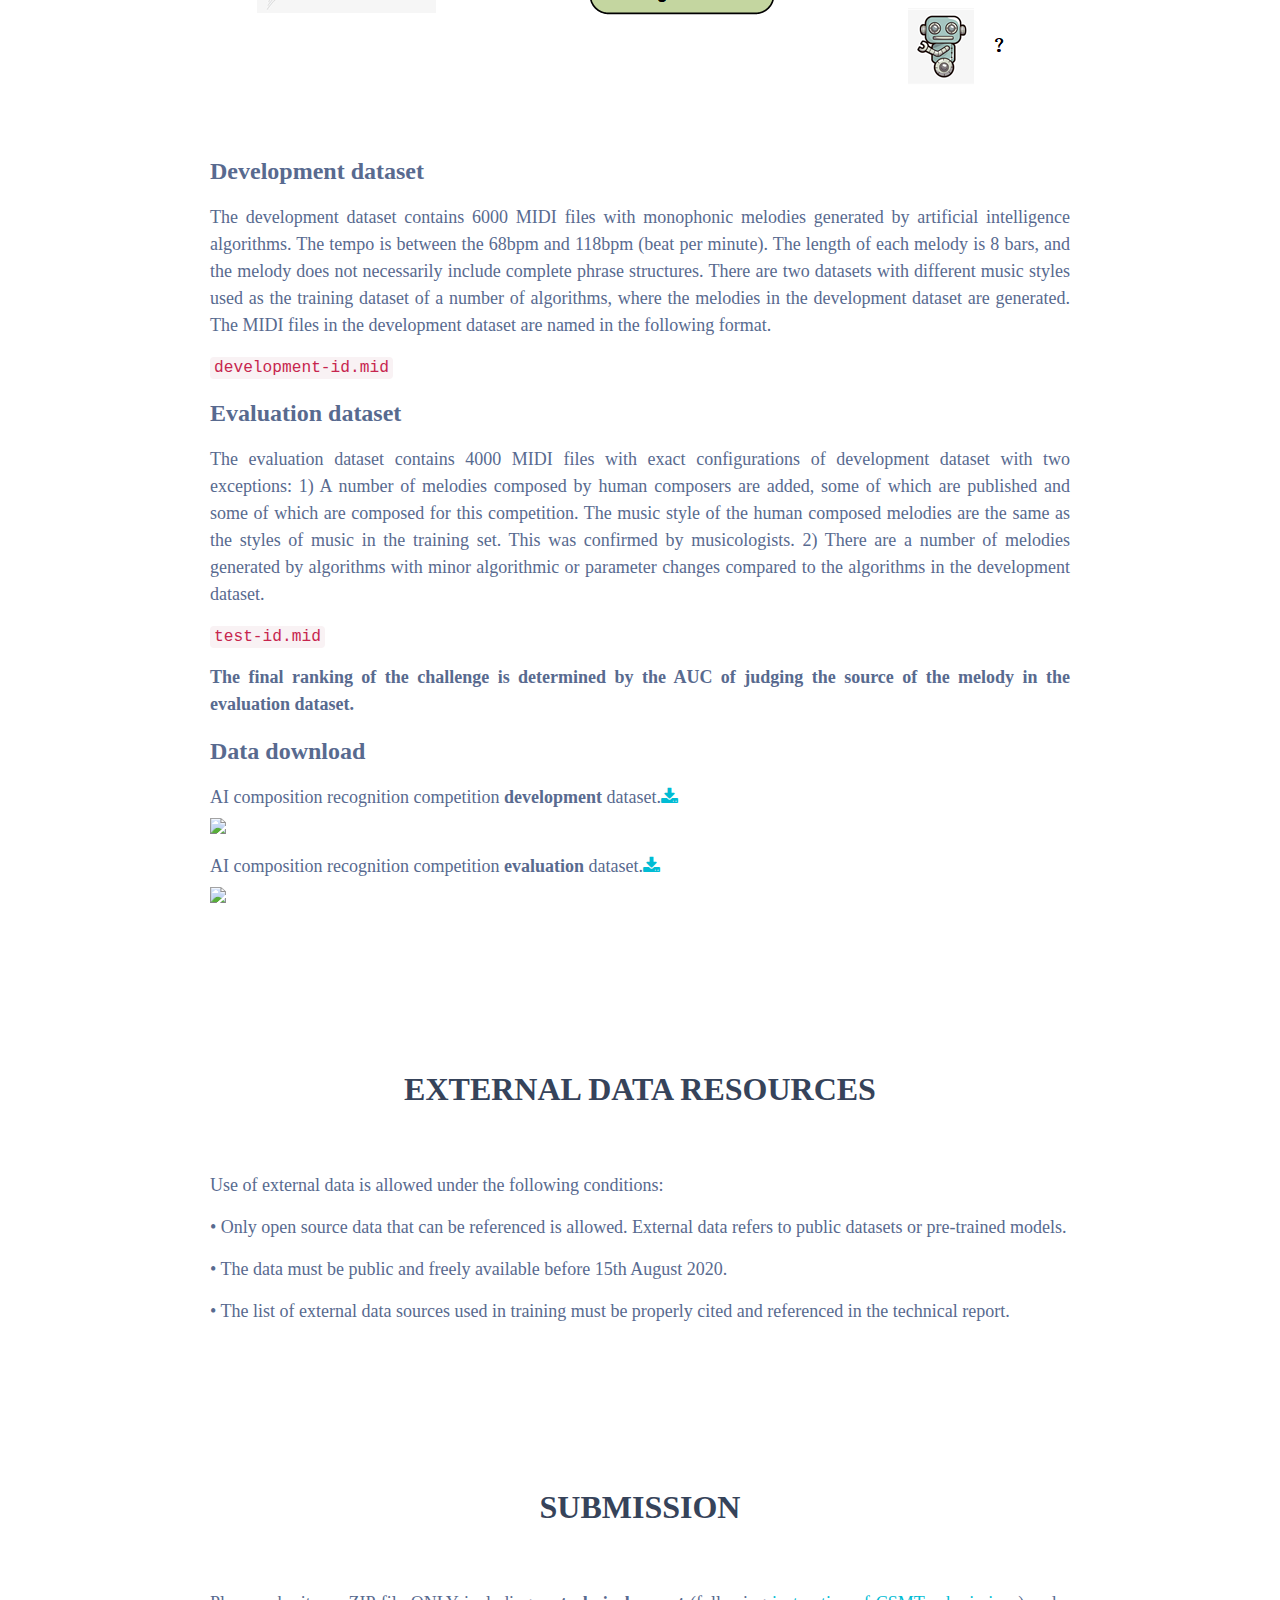
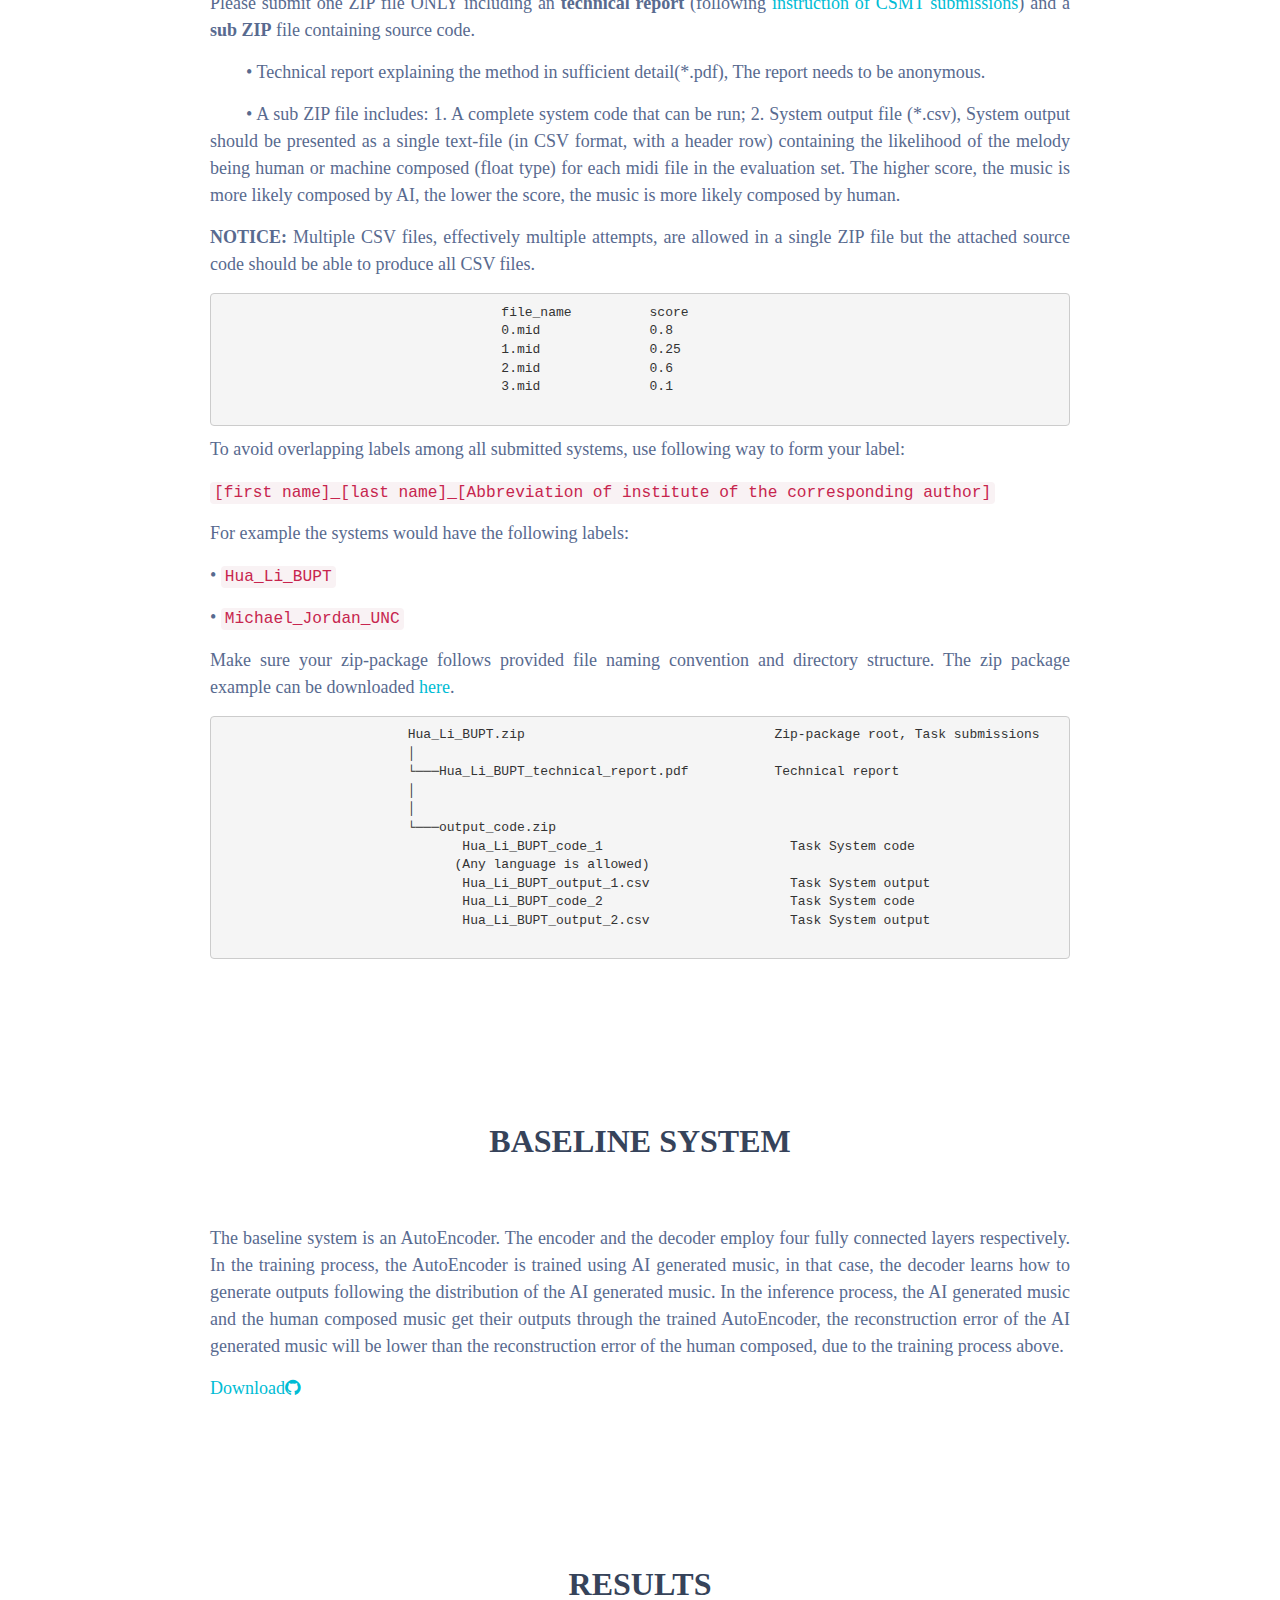
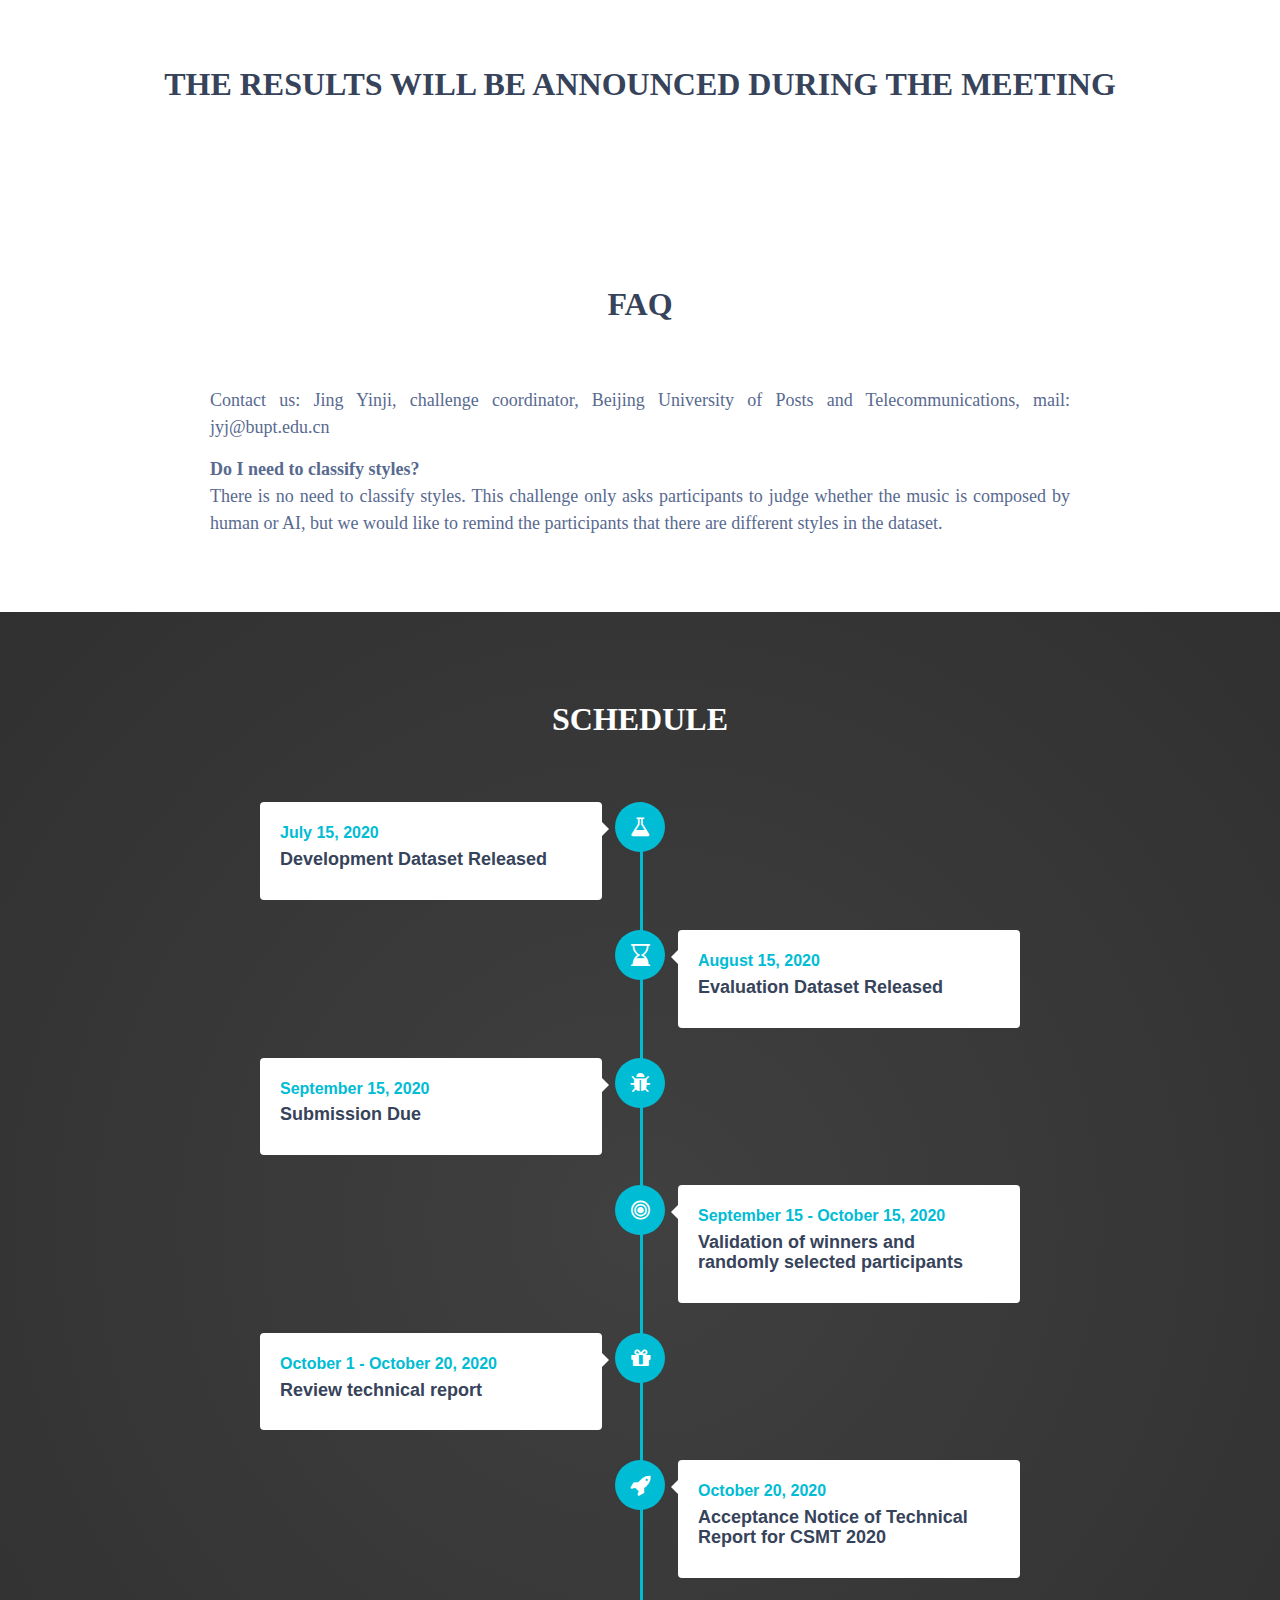
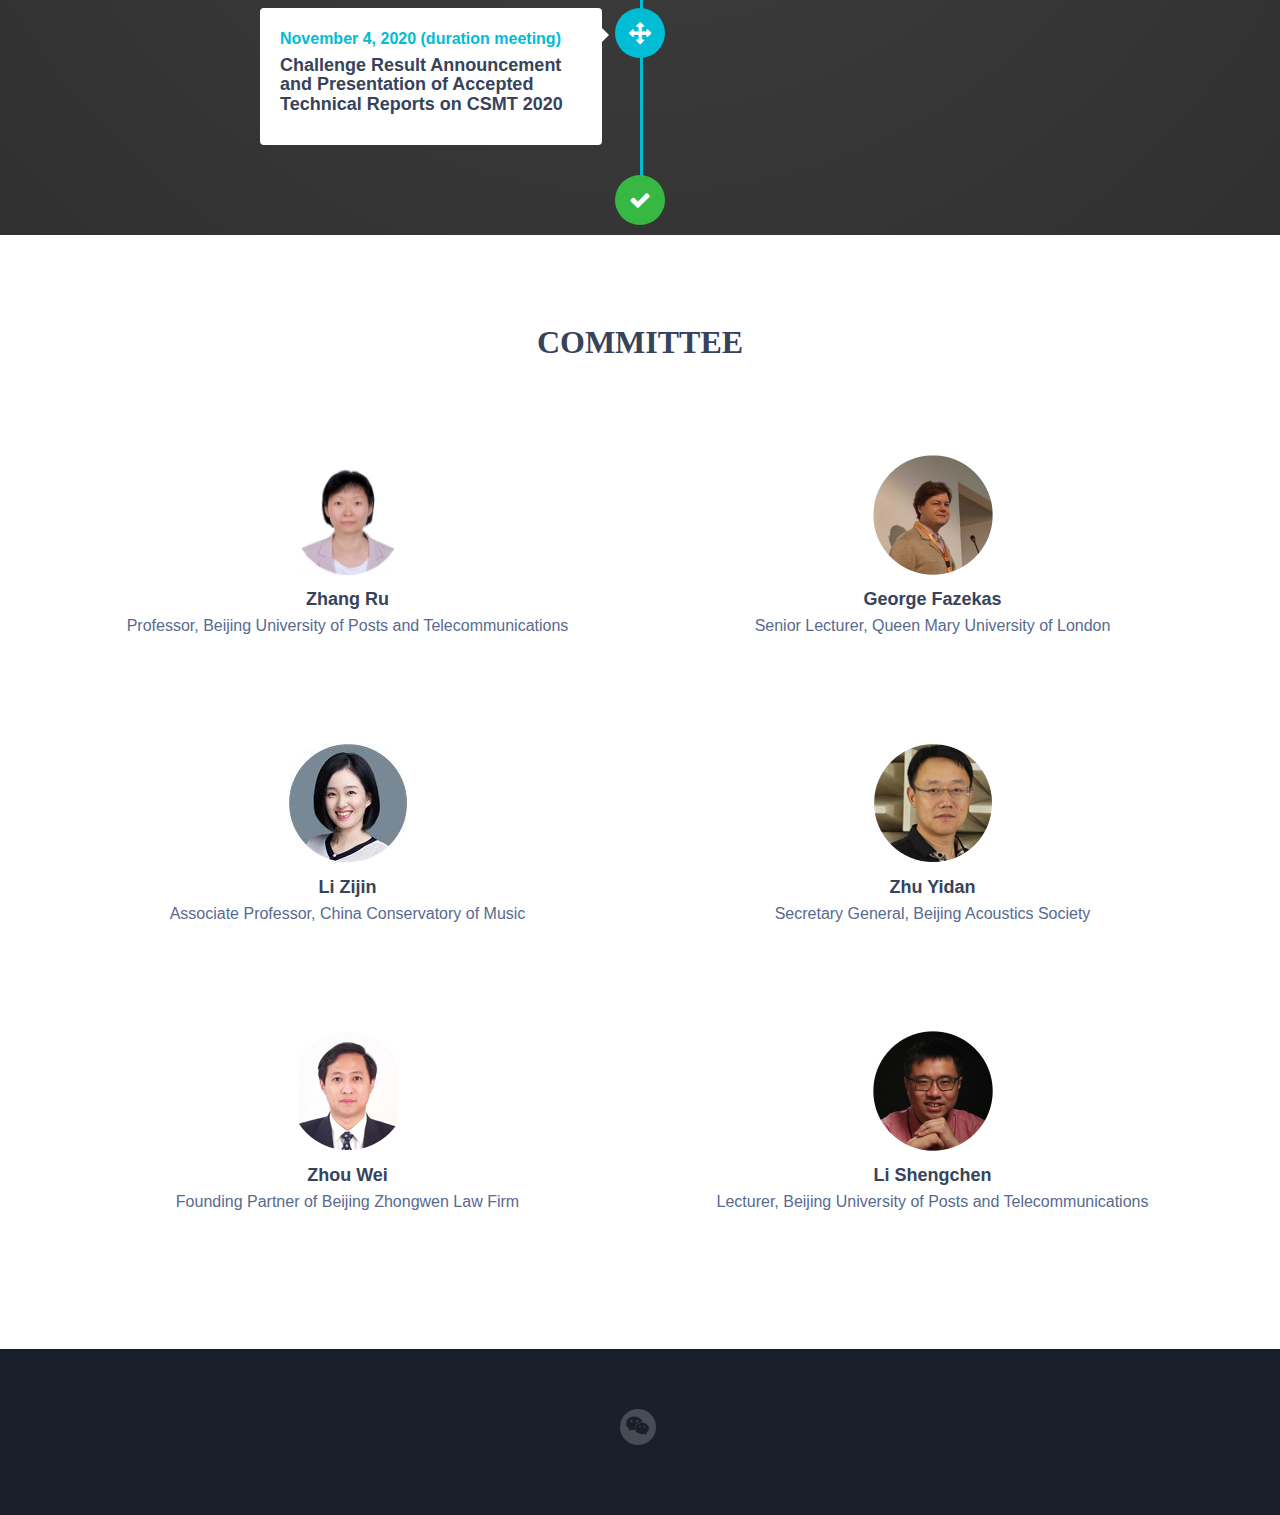
==== commit 9321abd6: "change" ====
--- a/english.html
+++ b/english.html
@@ -320,142 +320,158 @@
 <section id="results" class="yinji-section section">
     <div class="container text-center">
         <h2 class="section-title">Results</h2>
-        <h2 class="section-title">All the reports will be released by October 20</h2>
+        <h2 class="section-title">The results will be announced during the meeting</h2>
         <div class="item">
             <div class="item-content">
 
 
-                <table style="padding-left: 50px;">
-                    <tr>
-                        <th>Rank</th>
-                        <th>Submission File</th>
-                        <th>Author</th>
-                        <th>Affiliation</th>
-                        <th>Technical Report</th>
-                        <th>AUC</th>
-                    </tr>
-
-                    <tr>
-                        <td>1</td>
-                        <td>You_Li_NYU_Zhuowen_Lin_<br>GATech_result_unidirectional_rs</td>
-                        <td>You Li</td>
-                        <td>New York University</td>
-                        <td><a href=""></a>Report</td>
-                        <td>0.8812</td>
-                    </tr>
-                    <tr>
-                        <td>2</td>
-                        <td>You_Li_NYU_Zhuowen_Lin_<br>GATech_result_unidirectional_rs</td>
-                        <td>You Li</td>
-                        <td>New York University</td>
-                        <td>Report</td>
-                        <td>0.8032</td>
-                    </tr>
-                    <tr>
-                        <td>3</td>
-                        <td>Yang_Deng_NetEase_output</td>
-                        <td>Yang Deng</td>
-                        <td>Netease Cloud Music</td>
-                        <td><a href="https://arxiv.org/abs/2010.07805">Report</a></td>
-                        <td>0.7626</td>
-                    </tr>
-                    <tr>
-                        <td>4</td>
-                        <td>Jinyue_Guo_PATech_output_2step</td>
-                        <td>Jinyue Guo</td>
-                        <td>Ping An Insurance (Group) Company of China</td>
-                        <td><a href="https://arxiv.org/abs/2010.07562">Report</a></td>
-                        <td>0.6259</td>
-                    </tr>
-                    <tr>
-                        <td>5</td>
-                        <td>Yiting_Xia_CSMT_challenge_output</td>
-                        <td>Yiting Xia</td>
-                        <td>Southern University of Science and Technology</td>
-                        <td><a href="https://arxiv.org/abs/2010.07739">Report</a></td>
-                        <td>0.5996</td>
-                    </tr>
-                    <tr>
-                        <td>6</td>
-                        <td>Jinyue_Guo_PATech_output_1step</td>
-                        <td>Jinyue Guo</td>
-                        <td>Ping An Insurance (Group) Company of China</td>
-                        <td><a href="https://arxiv.org/abs/2010.07562">Report</a></td>
-                        <td>0.5649</td>
-                    </tr>
-                    <tr>
-                        <td>7</td>
-                        <td>Jiaxing_Yu_ZJU_output</td>
-                        <td>JiaxingYu</td>
-                        <td>Zhejiang University</td>
-                        <td>Report</td>
-                        <td>0.5561</td>
-                    </tr>
-                    <tr>
-                        <td>8</td>
-                        <td>Baseline</td>
-                        <td>Baseline</td>
-                        <td>Baseline</td>
-                        <td>Baseline</td>
-                        <td>0.5494</td>
-                    </tr>
-                    <tr>
-                        <td>9</td>
-                        <td>Jinyue_Guo_PATech_output_5step</td>
-                        <td>Jinyue Guo</td>
-                        <td>Ping An Insurance (Group) Company of China</td>
-                        <td><a href="https://arxiv.org/abs/2010.07562">Report</a></td>
-                        <td>0.5325</td>
-                    </tr>
-                    <tr>
-                        <td>10</td>
-                        <td>Jinyue_Guo_PATech_output_10step</td>
-                        <td>Jinyue Guo</td>
-                        <td>Ping An Insurance (Group) Company of China</td>
-                        <td><a href="https://arxiv.org/abs/2010.07562">Report</a></td>
-                        <td>0.5263</td>
-                    </tr>
-                    <tr>
-                        <td>11</td>
-                        <td>Wang_Yuxiang_code</td>
-                        <td>Yuxiang Wang</td>
-                        <td>Beijing Institute of Techonology</td>
-                        <td>Report</td>
-                        <td>0.5134</td>
-                    </tr>
-                    <tr>
-                        <td>12</td>
-                        <td>Jinyue_Guo_PATech_output_20step</td>
-                        <td>Jinyue Guo</td>
-                        <td>Ping An Insurance (Group) Company of China</td>
-                        <td><a href="https://arxiv.org/abs/2010.07562">Report</a></td>
-                        <td>0.4336</td>
-                    </tr>
-                    <tr>
-                        <td>13</td>
-                        <td>Jinyue_Guo_PATech_output_50step</td>
-                        <td>Jinyue Guo</td>
-                        <td>Ping An Insurance (Group) Company of China</td>
-                        <td><a href="https://arxiv.org/abs/2010.07562">Report</a></td>
-                        <td>0.4251</td>
-                    </tr>
-                    <tr>
-                        <td>14</td>
-                        <td>Jinyue_Guo_PATech_output_100step</td>
-                        <td>Jinyue Guo</td>
-                        <td>Ping An Insurance (Group) Company of China</td>
-                        <td><a href="https://arxiv.org/abs/2010.07562">Report</a></td>
-                        <td>0.3985</td>
-                    </tr>
-                    <tr>
-                        <td>15</td>
-                        <td>Mingshuo_Ding_PKU_Yinghao_Ma_CMU_output</td>
-                        <td>Mingshuo Ding</td>
-                        <td><a href="https://arxiv.org/abs/2010.07758"></a>Peking University</td>
-                        <td><a href="https://arxiv.org/abs/2010.07758">Report</a></td>
-                        <td>0.3179</td>
-                    </tr>
-                </table>
+<!--                <table style="padding-left: 50px;">-->
+<!--                    <tr>-->
+<!--                        <th>Rank</th>-->
+<!--                        <th>Submission File</th>-->
+<!--                        <th>Author</th>-->
+<!--                        <th>Affiliation</th>-->
+<!--                        <th>Method/Technical Report</th>-->
+<!--                        <th>External</th>-->
+<!--                        <th>AUC</th>-->
+<!--                    </tr>-->
+
+<!--                    <tr>-->
+<!--                        <td>1</td>-->
+<!--                        <td>You_Li_NYU_Zhuowen_Lin_<br>GATech_result_unidirectional_rs</td>-->
+<!--                        <td>You Li</td>-->
+<!--                        <td>New York University</td>-->
+<!--                        <td><a href="https://arxiv.org/abs/2010.08123">Stacked LSTM</a></td>-->
+<!--                        <td>Reddit</td>-->
+<!--                        <td>0.8812</td>-->
+<!--                    </tr>-->
+<!--                    <tr>-->
+<!--                        <td>2</td>-->
+<!--                        <td>You_Li_NYU_Zhuowen_Lin_<br>GATech_result_unidirectional_rs</td>-->
+<!--                        <td>You Li</td>-->
+<!--                        <td>New York University</td>-->
+<!--                        <td><a href="https://arxiv.org/abs/2010.08123">Stacked bi-LSTM</a></td>-->
+<!--                        <td>Reddit</td>-->
+<!--                        <td>0.8032</td>-->
+<!--                    </tr>-->
+<!--                    <tr>-->
+<!--                        <td>3</td>-->
+<!--                        <td>Yang_Deng_NetEase_output</td>-->
+<!--                        <td>Yang Deng</td>-->
+<!--                        <td>Netease Cloud Music</td>-->
+<!--                        <td><a href="https://arxiv.org/abs/2010.07805">Math</a></td>-->
+<!--                        <td>Non</td>-->
+<!--                        <td>0.7626</td>-->
+<!--                    </tr>-->
+<!--                    <tr>-->
+<!--                        <td>4</td>-->
+<!--                        <td>Jinyue_Guo_PATech_output_2step</td>-->
+<!--                        <td>Jinyue Guo</td>-->
+<!--                        <td>Ping An Insurance (Group) Company of China</td>-->
+<!--                        <td><a href="https://arxiv.org/abs/2010.07562">BLSTM</a></td>-->
+<!--                        <td>Wikifonia</td>-->
+<!--                        <td>0.6259</td>-->
+<!--                    </tr>-->
+<!--                    <tr>-->
+<!--                        <td>5</td>-->
+<!--                        <td>Yiting_Xia_CSMT_challenge_output</td>-->
+<!--                        <td>Yiting Xia</td>-->
+<!--                        <td>Southern University of Science and Technology</td>-->
+<!--                        <td><a href="https://arxiv.org/abs/2010.07739">LSTM + Logistic Regression</a></td>-->
+<!--                        <td>Self Collected MIDI</td>-->
+<!--                        <td>0.5996</td>-->
+<!--                    </tr>-->
+<!--                    <tr>-->
+<!--                        <td>6</td>-->
+<!--                        <td>Jinyue_Guo_PATech_output_1step</td>-->
+<!--                        <td>Jinyue Guo</td>-->
+<!--                        <td>Ping An Insurance (Group) Company of China</td>-->
+<!--                        <td><a href="https://arxiv.org/abs/2010.07562">BLSTM</a></td>-->
+<!--                        <td>Wikifonia</td>-->
+<!--                        <td>0.5649</td>-->
+<!--                    </tr>-->
+<!--                    <tr>-->
+<!--                        <td>7</td>-->
+<!--                        <td>Jiaxing_Yu_ZJU_output</td>-->
+<!--                        <td>JiaxingYu</td>-->
+<!--                        <td>Zhejiang University</td>-->
+<!--                        <td>报告</td>-->
+<!--                        <td>Self-generated</td>-->
+<!--                        <td>0.5561</td>-->
+<!--                    </tr>-->
+<!--                    <tr>-->
+<!--                        <td>8</td>-->
+<!--                        <td>Baseline</td>-->
+<!--                        <td>Baseline</td>-->
+<!--                        <td>Baseline</td>-->
+<!--                        <td>Baseline</td>-->
+<!--                        <td>Non</td>-->
+<!--                        <td>0.5494</td>-->
+<!--                    </tr>-->
+<!--                    <tr>-->
+<!--                        <td>9</td>-->
+<!--                        <td>Jinyue_Guo_PATech_output_5step</td>-->
+<!--                        <td>Jinyue Guo</td>-->
+<!--                        <td>Ping An Insurance (Group) Company of China</td>-->
+<!--                        <td><a href="https://arxiv.org/abs/2010.07562">BLSTM</a></td>-->
+<!--                        <td>Wikifonia</td>-->
+<!--                        <td>0.5325</td>-->
+<!--                    </tr>-->
+<!--                    <tr>-->
+<!--                        <td>10</td>-->
+<!--                        <td>Jinyue_Guo_PATech_output_10step</td>-->
+<!--                        <td>Jinyue Guo</td>-->
+<!--                        <td>Ping An Insurance (Group) Company of China</td>-->
+<!--                        <td><a href="https://arxiv.org/abs/2010.07562">BLSTM</a></td>-->
+<!--                        <td>Wikifonia</td>-->
+<!--                        <td>0.5263</td>-->
+<!--                    </tr>-->
+<!--                    <tr>-->
+<!--                        <td>11</td>-->
+<!--                        <td>Wang_Yuxiang_code</td>-->
+<!--                        <td>Yuxiang Wang</td>-->
+<!--                        <td>Beijing Institute of Techonology</td>-->
+<!--                        <td>SVM</td>-->
+<!--                        <td>Nottingham</td>-->
+<!--                        <td>0.5134</td>-->
+<!--                    </tr>-->
+<!--                    <tr>-->
+<!--                        <td>12</td>-->
+<!--                        <td>Jinyue_Guo_PATech_output_20step</td>-->
+<!--                        <td>Jinyue Guo</td>-->
+<!--                        <td>Ping An Insurance (Group) Company of China</td>-->
+<!--                        <td><a href="https://arxiv.org/abs/2010.07562">BLSTM</a></td>-->
+<!--                        <td>Wikifonia</td>-->
+<!--                        <td>0.4336</td>-->
+<!--                    </tr>-->
+<!--                    <tr>-->
+<!--                        <td>13</td>-->
+<!--                        <td>Jinyue_Guo_PATech_output_50step</td>-->
+<!--                        <td>Jinyue Guo</td>-->
+<!--                        <td>Ping An Insurance (Group) Company of China</td>-->
+<!--                        <td><a href="https://arxiv.org/abs/2010.07562">BLSTM</a></td>-->
+<!--                        <td>Wikifonia</td>-->
+<!--                        <td>0.4251</td>-->
+<!--                    </tr>-->
+<!--                    <tr>-->
+<!--                        <td>14</td>-->
+<!--                        <td>Jinyue_Guo_PATech_output_100step</td>-->
+<!--                        <td>Jinyue Guo</td>-->
+<!--                        <td>Ping An Insurance (Group) Company of China</td>-->
+<!--                        <td><a href="https://arxiv.org/abs/2010.07562">BLSTM</a></td>-->
+<!--                        <td>Wikifonia</td>-->
+<!--                        <td>0.3985</td>-->
+<!--                    </tr>-->
+<!--                    <tr>-->
+<!--                        <td>15</td>-->
+<!--                        <td>Mingshuo_Ding_PKU_Yinghao_Ma_CMU_output</td>-->
+<!--                        <td>Mingshuo Ding</td>-->
+<!--                        <td><a href="https://arxiv.org/abs/2010.07758"></a>Peking University</td>-->
+<!--                        <td><a href="https://arxiv.org/abs/2010.07758">Transformer</a></td>-->
+<!--                        <td>Non</td>-->
+<!--                        <td>0.3179</td>-->
+<!--                    </tr>-->
+<!--                </table>-->
 
             </div><!--//item-content-->
         </div><!--//item-->
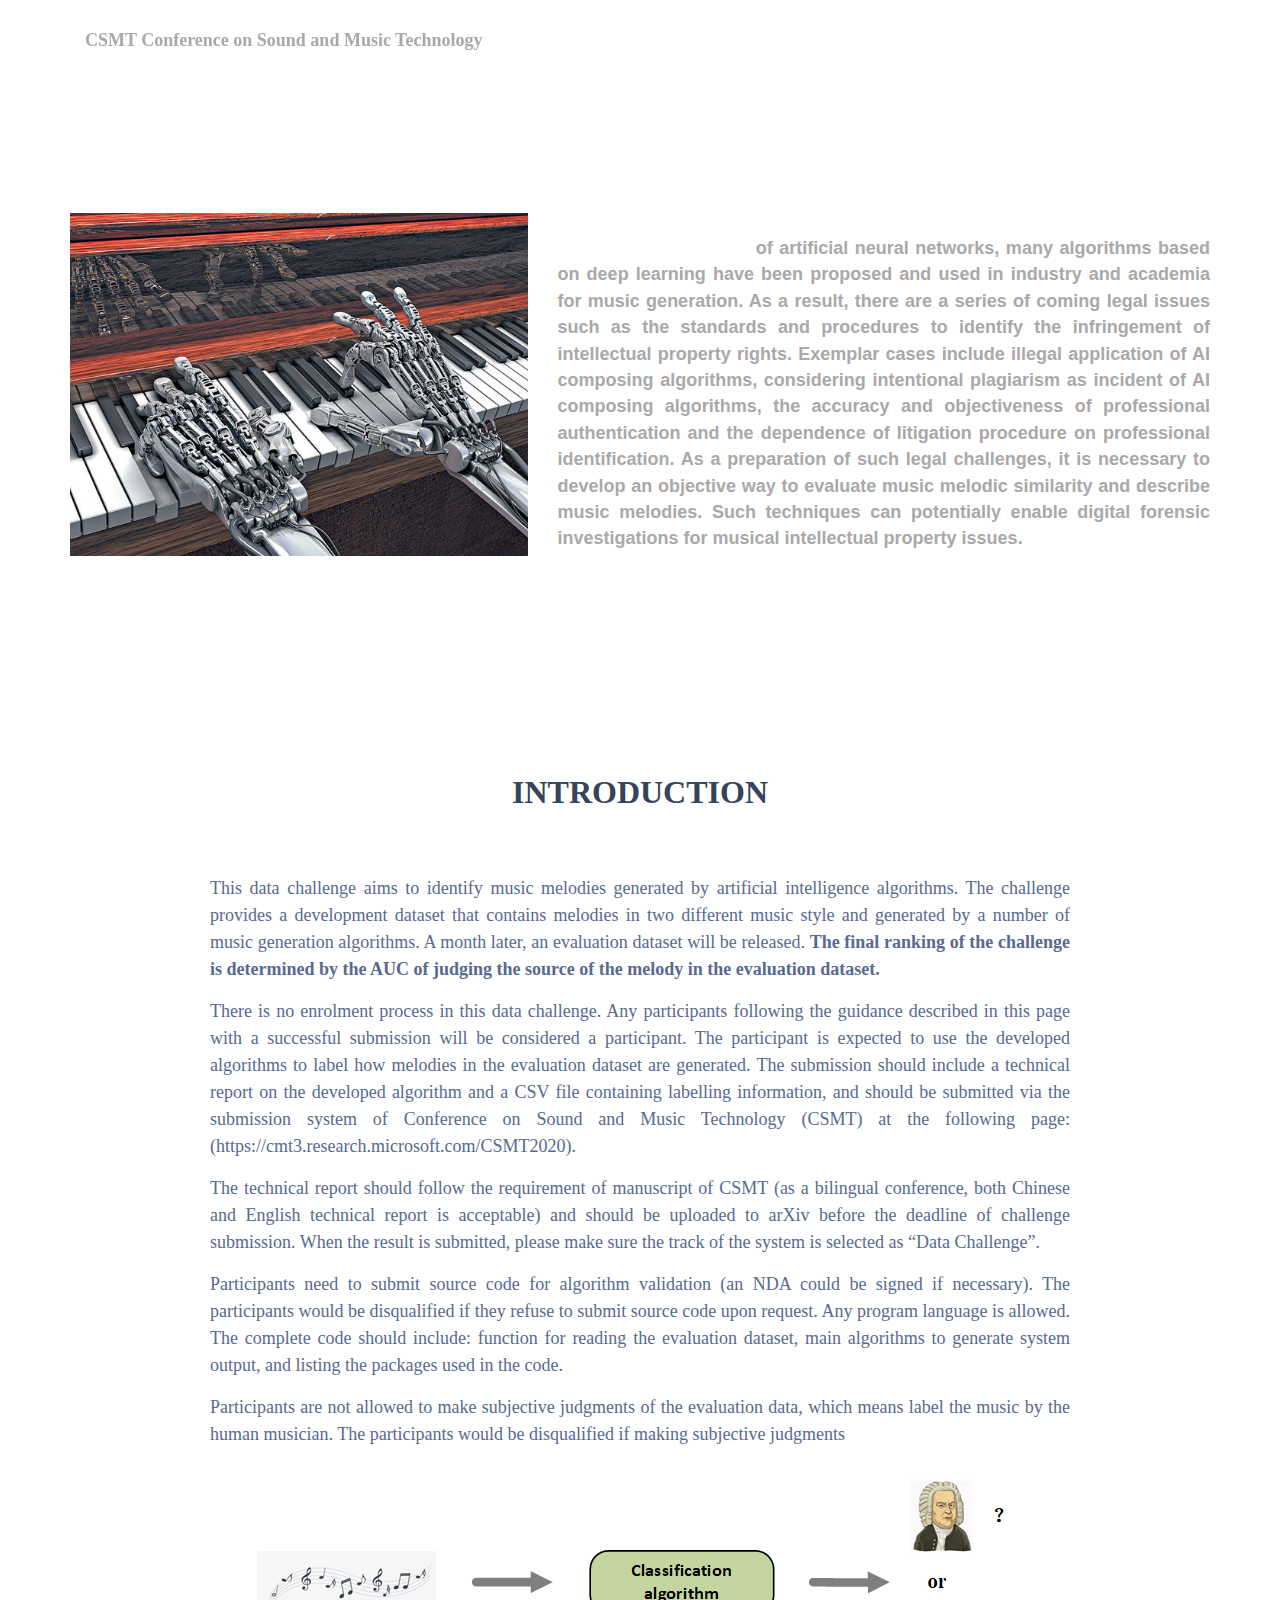
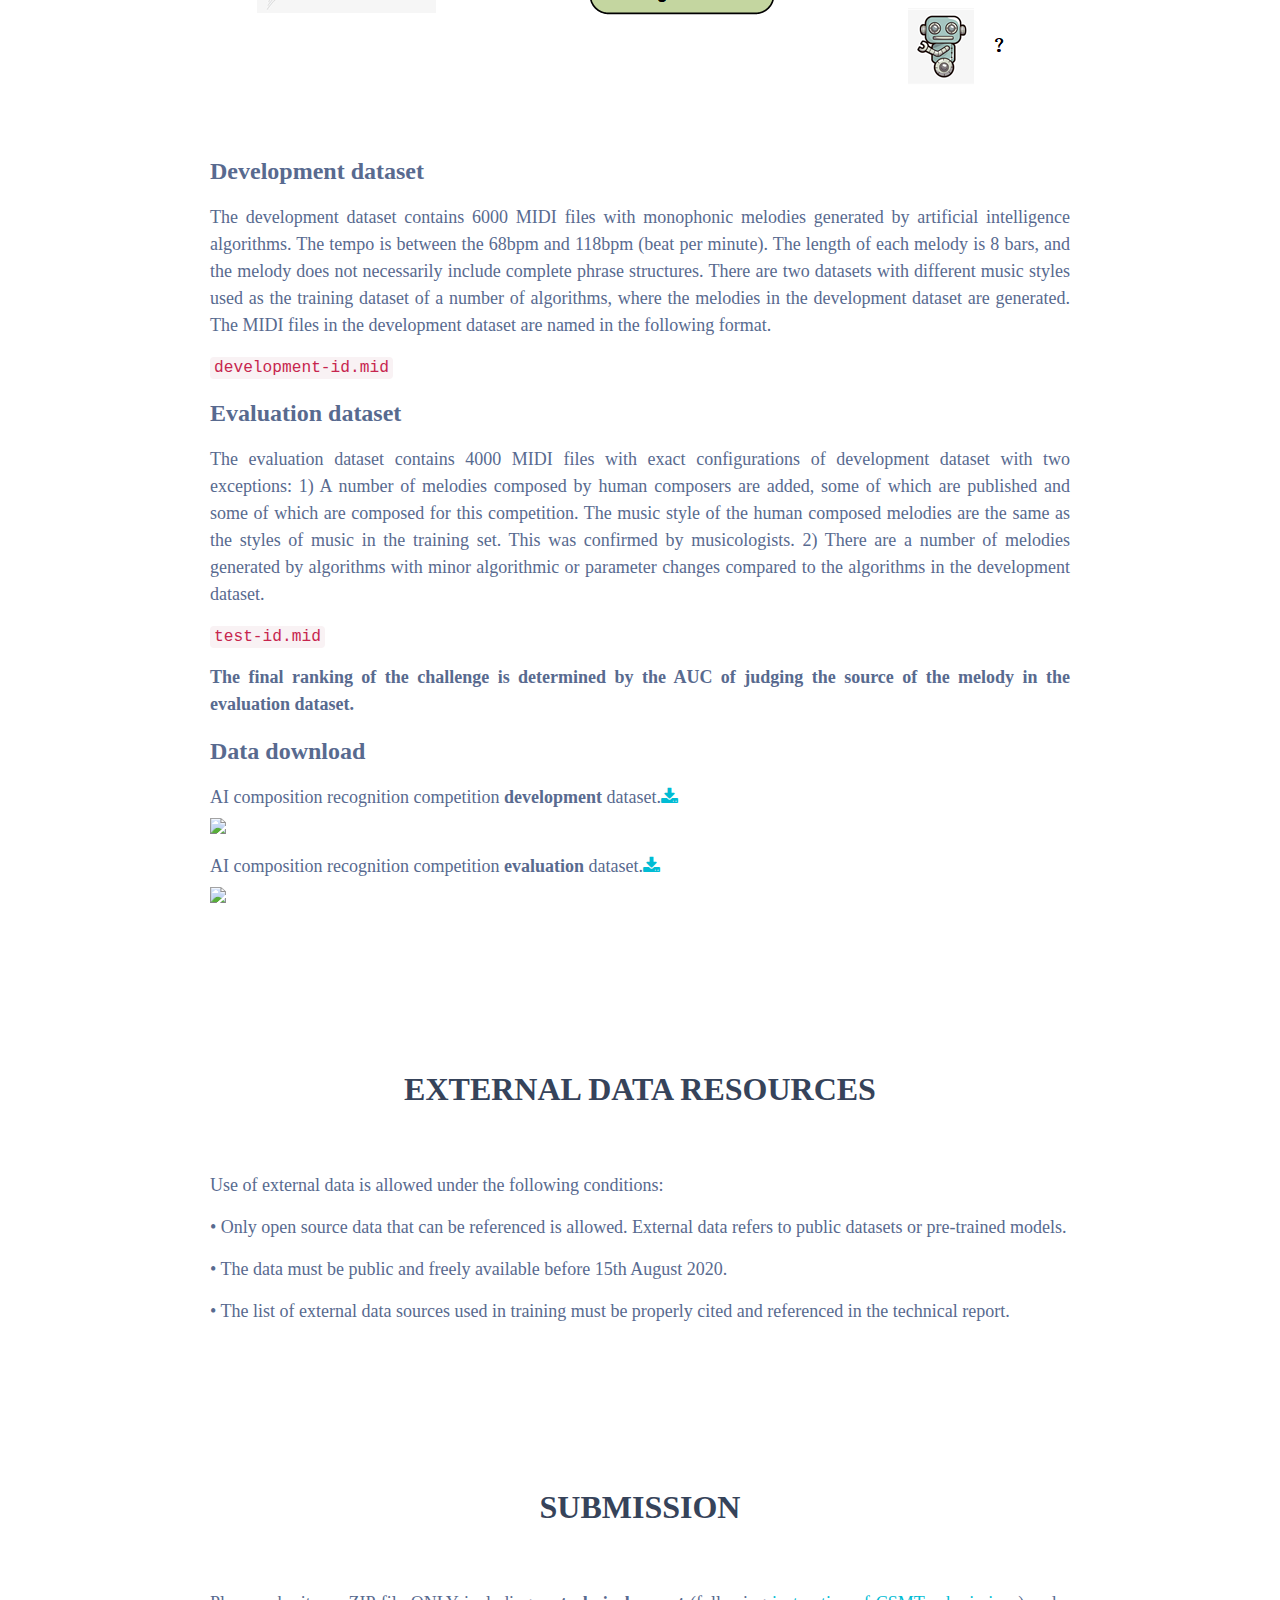
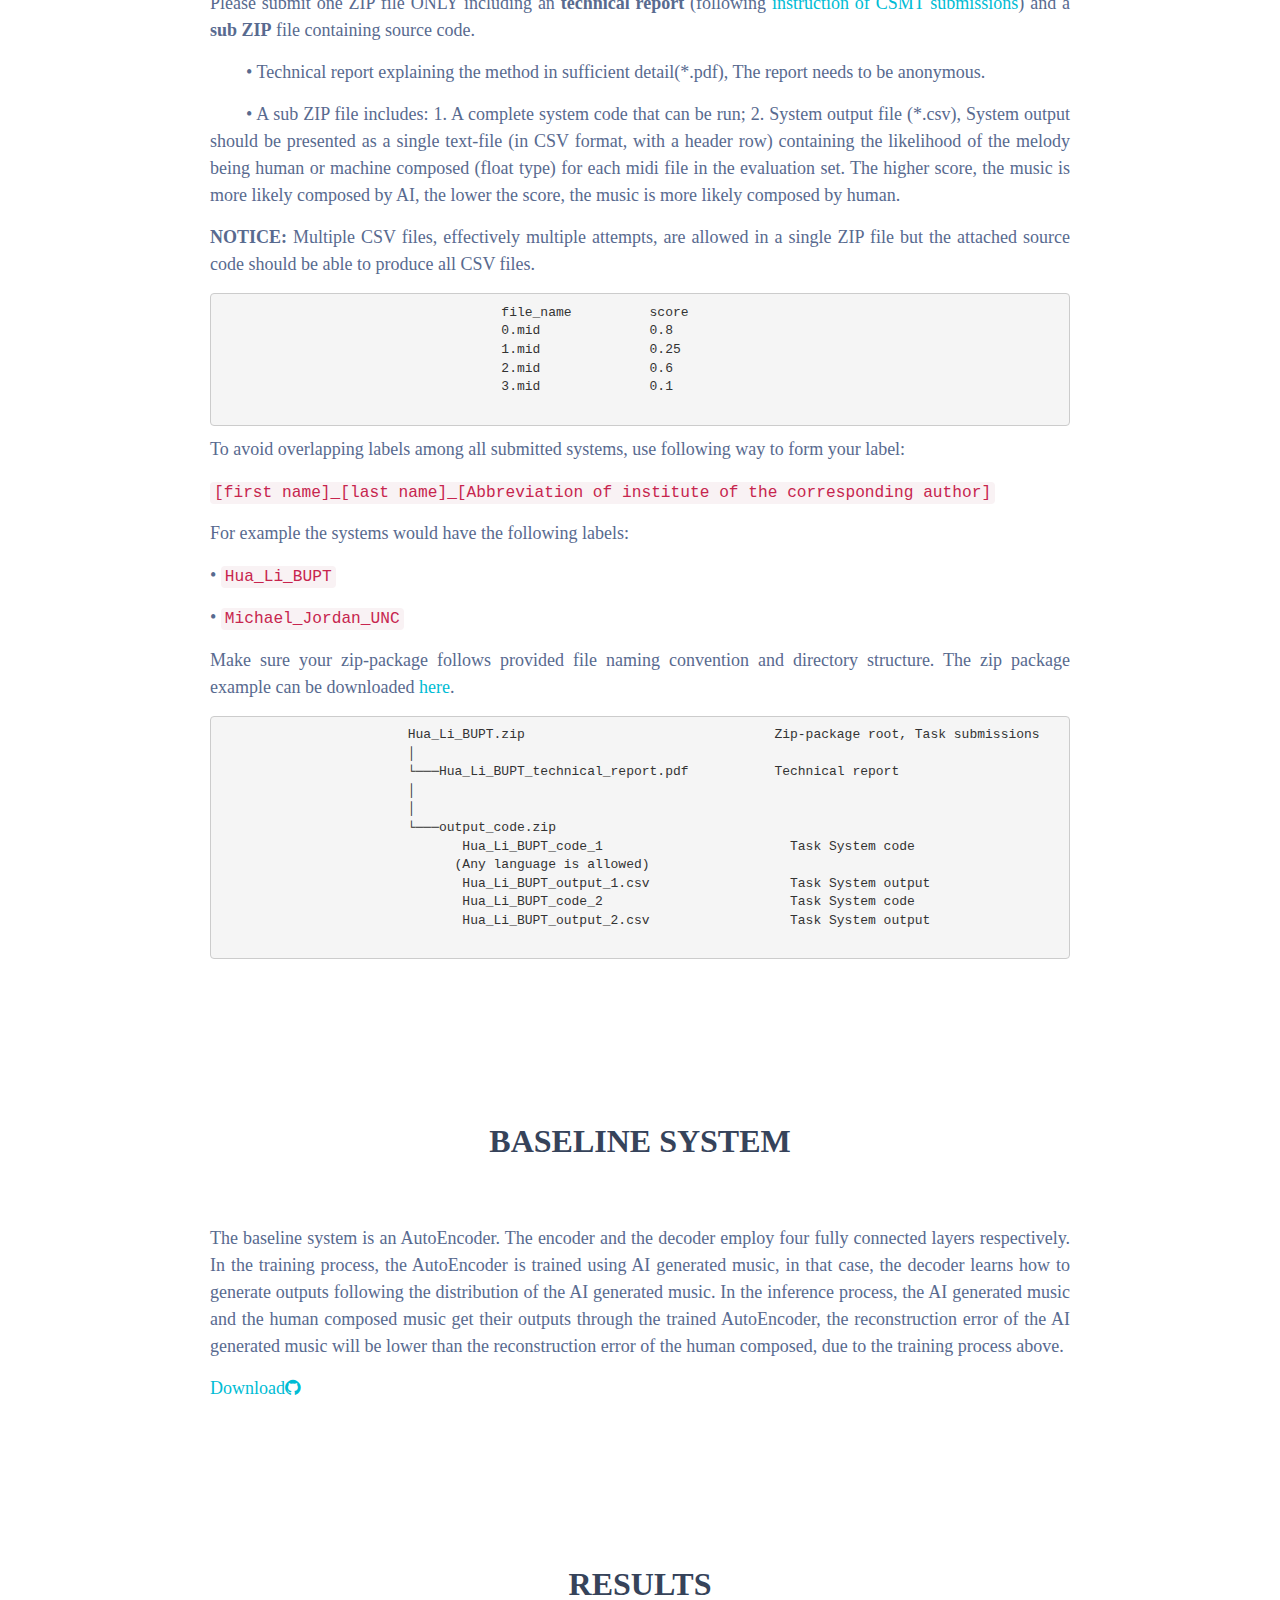
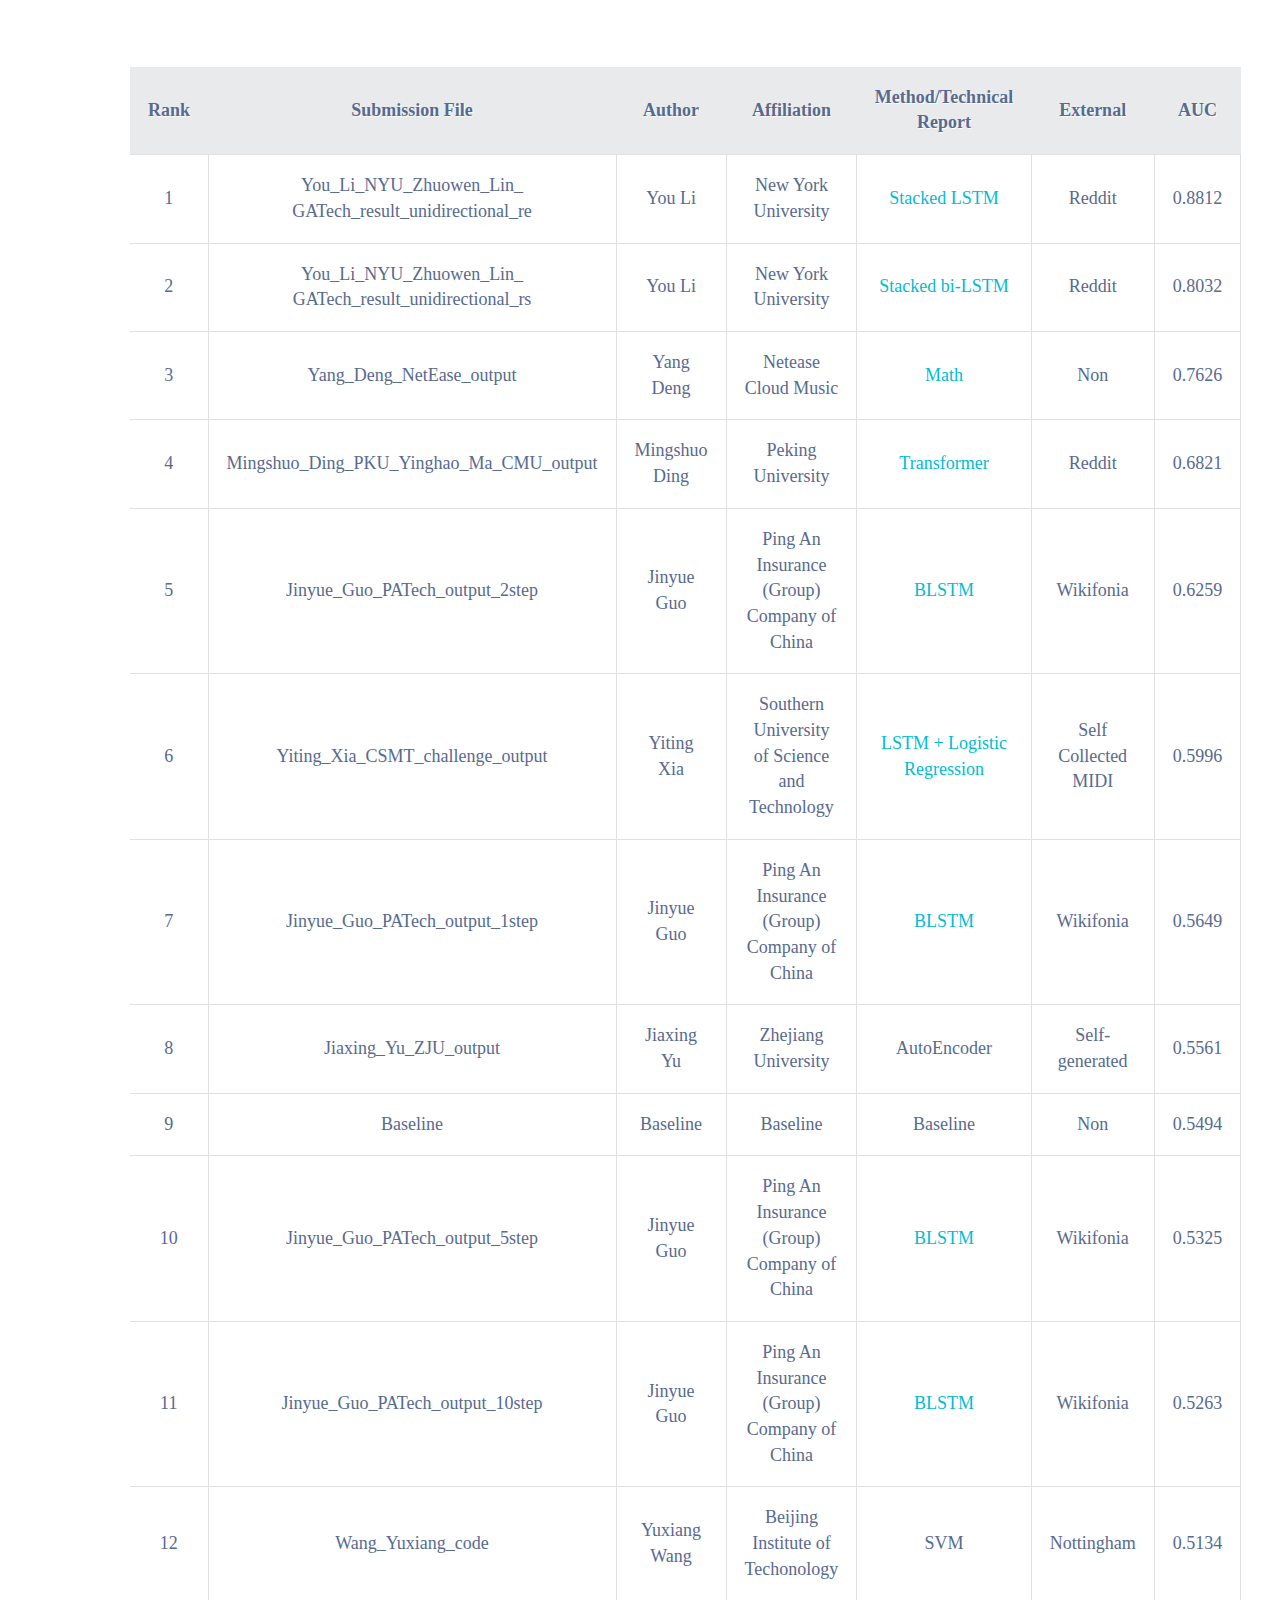
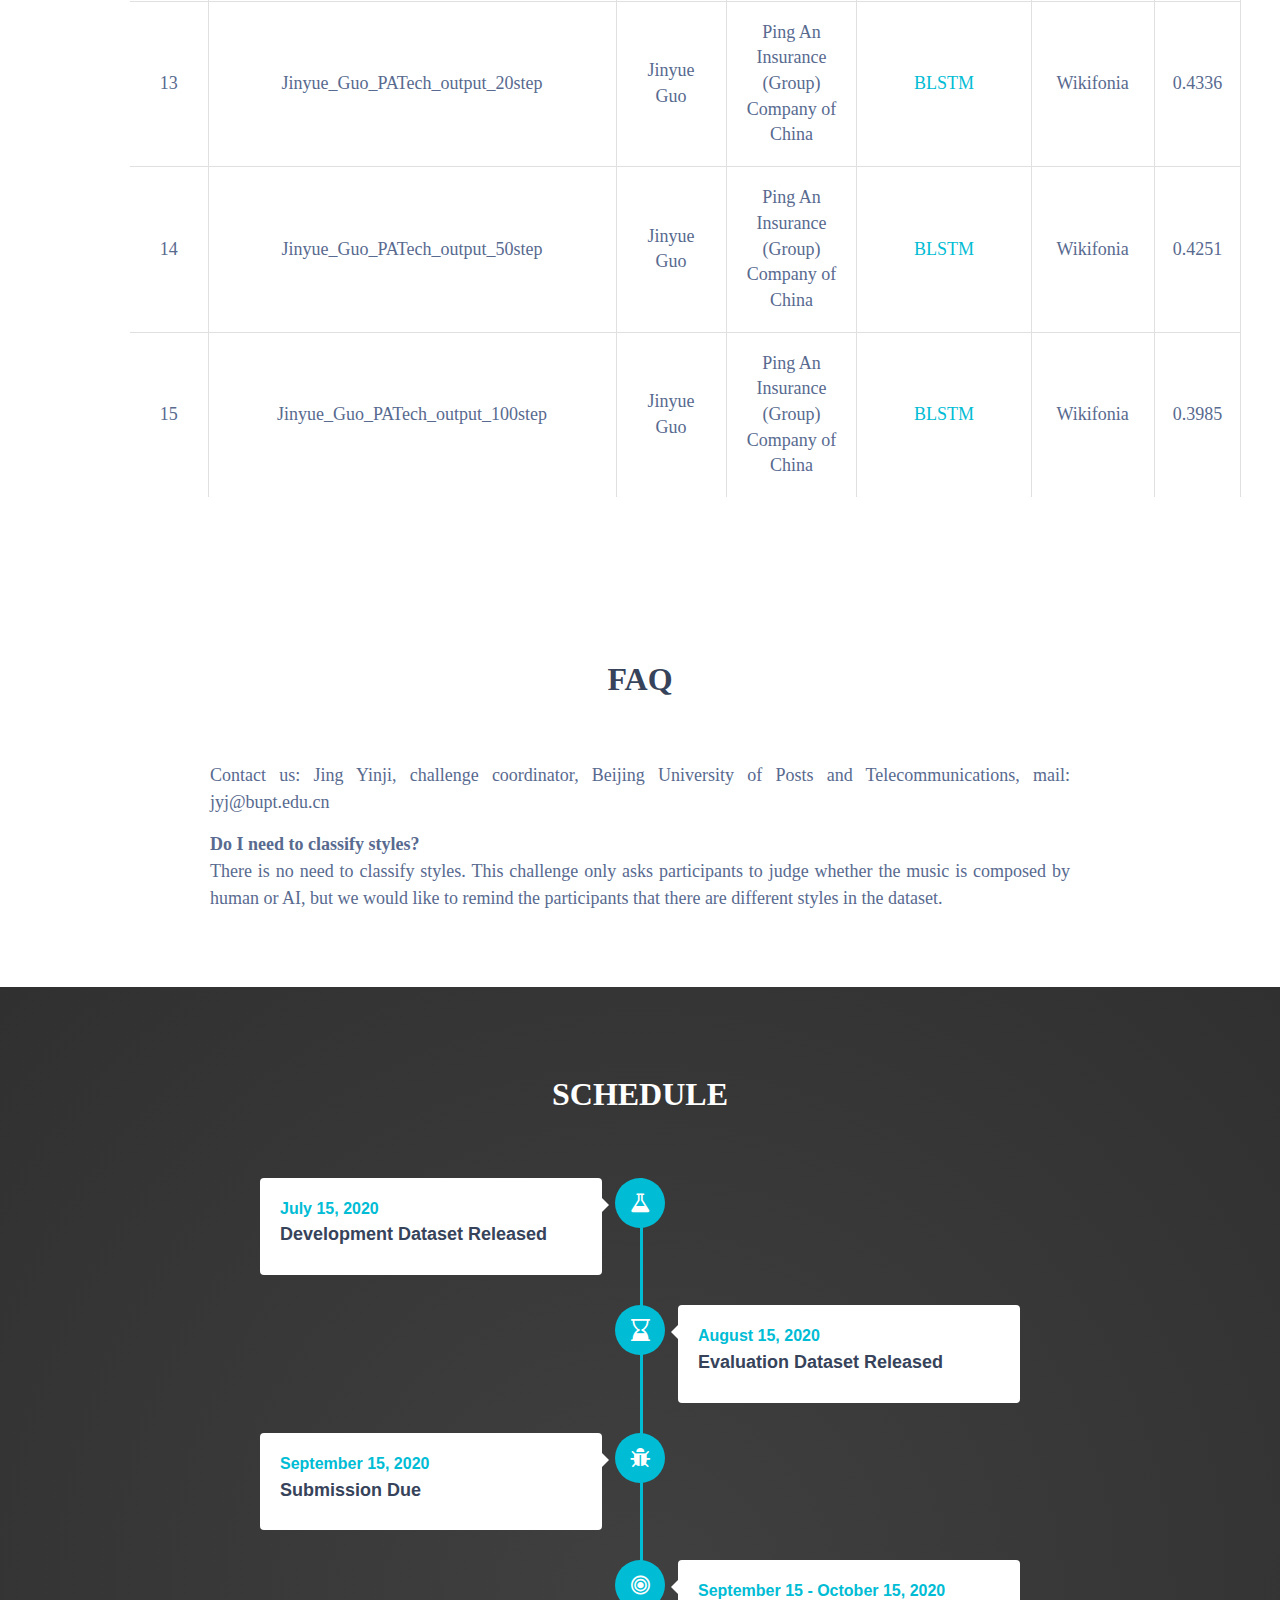
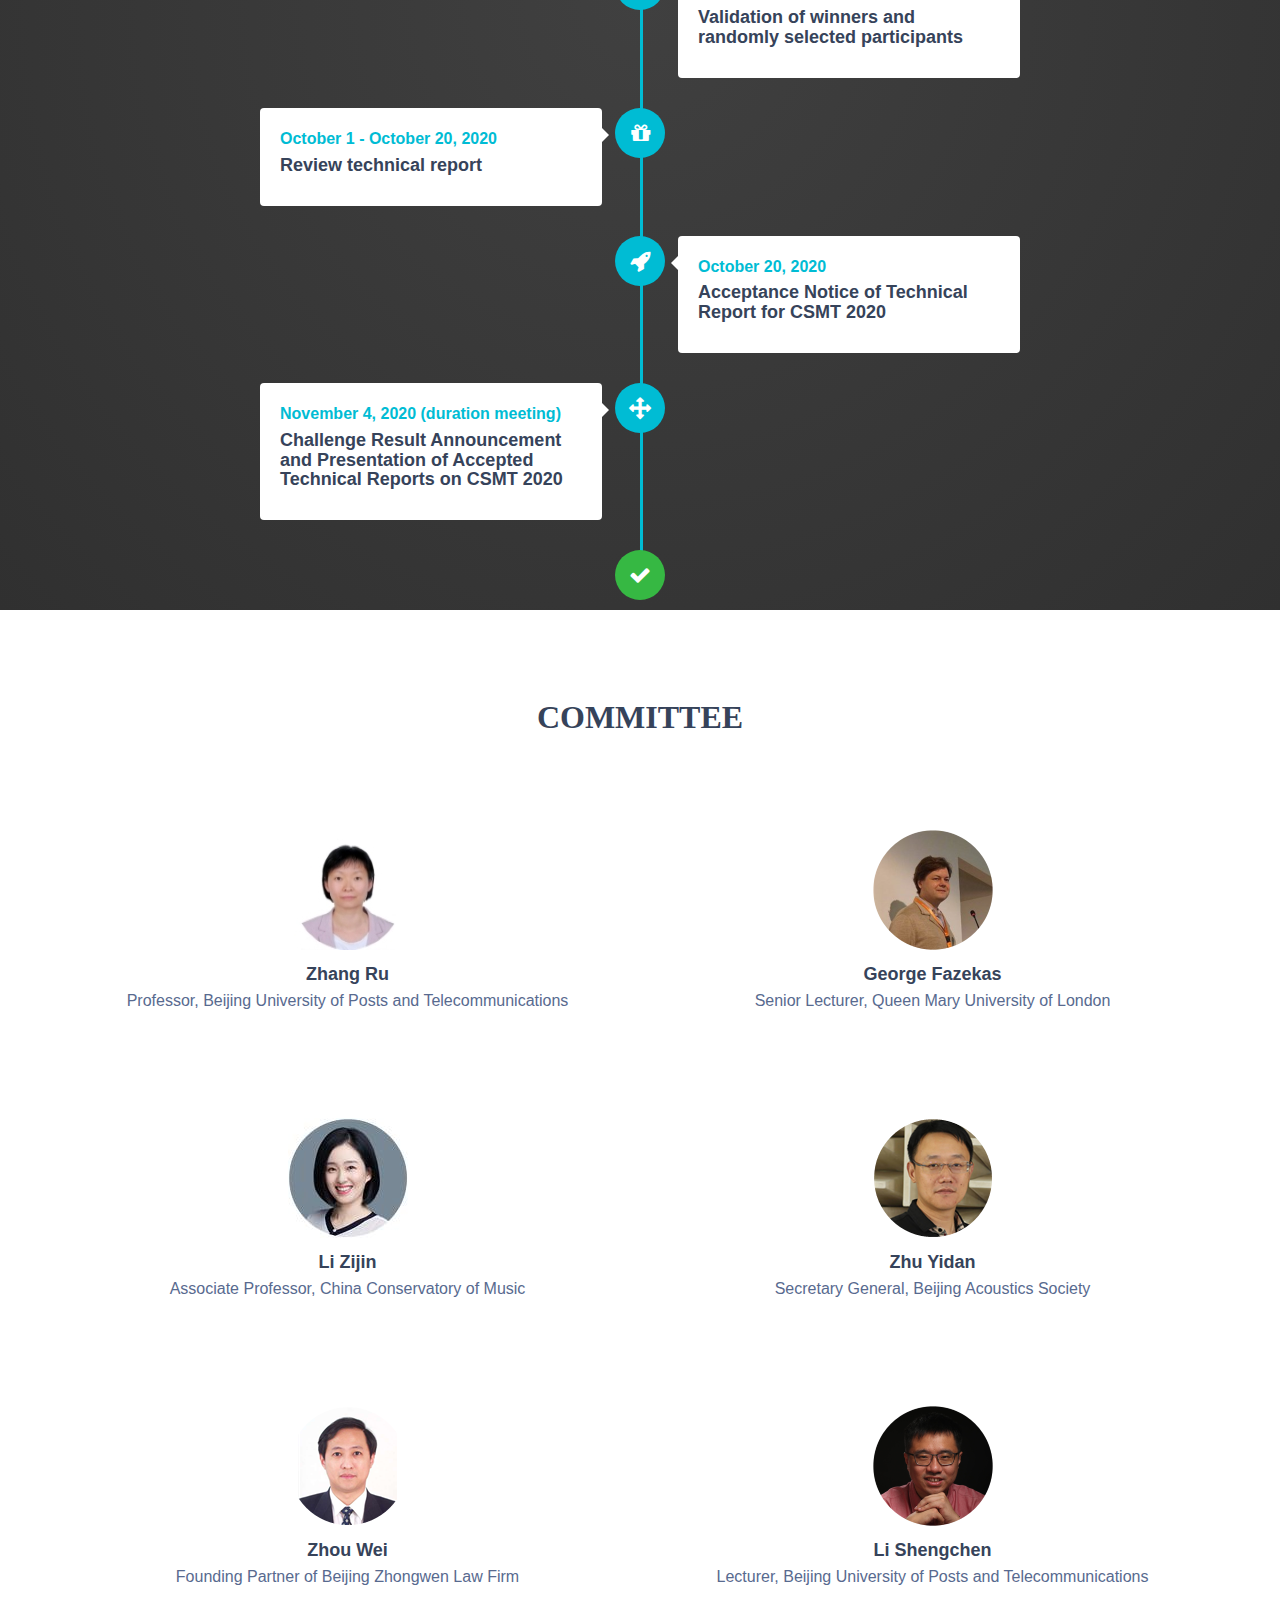
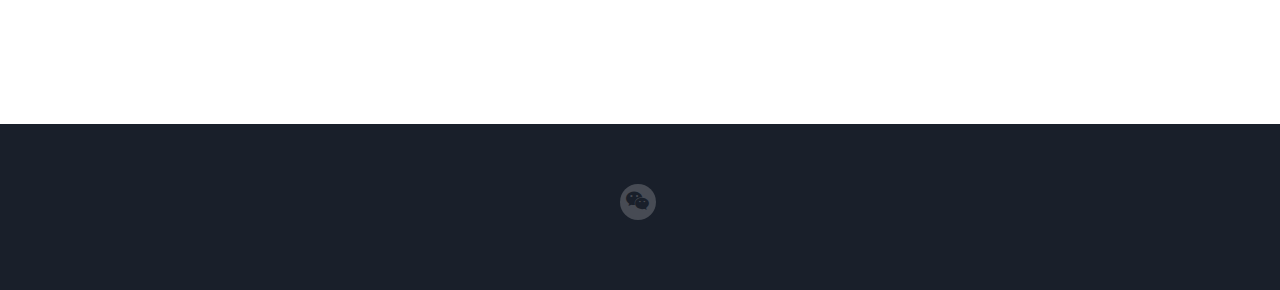
==== commit 94676ecf: "change" ====
--- a/english.html
+++ b/english.html
@@ -320,158 +320,159 @@
 <section id="results" class="yinji-section section">
     <div class="container text-center">
         <h2 class="section-title">Results</h2>
-        <h2 class="section-title">The results will be announced during the meeting</h2>
+<!--        <h2 class="section-title">The results will be announced during the meeting</h2>-->
         <div class="item">
             <div class="item-content">
 
 
-<!--                <table style="padding-left: 50px;">-->
-<!--                    <tr>-->
-<!--                        <th>Rank</th>-->
-<!--                        <th>Submission File</th>-->
-<!--                        <th>Author</th>-->
-<!--                        <th>Affiliation</th>-->
-<!--                        <th>Method/Technical Report</th>-->
-<!--                        <th>External</th>-->
-<!--                        <th>AUC</th>-->
-<!--                    </tr>-->
-
-<!--                    <tr>-->
-<!--                        <td>1</td>-->
-<!--                        <td>You_Li_NYU_Zhuowen_Lin_<br>GATech_result_unidirectional_rs</td>-->
-<!--                        <td>You Li</td>-->
-<!--                        <td>New York University</td>-->
-<!--                        <td><a href="https://arxiv.org/abs/2010.08123">Stacked LSTM</a></td>-->
-<!--                        <td>Reddit</td>-->
-<!--                        <td>0.8812</td>-->
-<!--                    </tr>-->
-<!--                    <tr>-->
-<!--                        <td>2</td>-->
-<!--                        <td>You_Li_NYU_Zhuowen_Lin_<br>GATech_result_unidirectional_rs</td>-->
-<!--                        <td>You Li</td>-->
-<!--                        <td>New York University</td>-->
-<!--                        <td><a href="https://arxiv.org/abs/2010.08123">Stacked bi-LSTM</a></td>-->
-<!--                        <td>Reddit</td>-->
-<!--                        <td>0.8032</td>-->
-<!--                    </tr>-->
-<!--                    <tr>-->
-<!--                        <td>3</td>-->
-<!--                        <td>Yang_Deng_NetEase_output</td>-->
-<!--                        <td>Yang Deng</td>-->
-<!--                        <td>Netease Cloud Music</td>-->
-<!--                        <td><a href="https://arxiv.org/abs/2010.07805">Math</a></td>-->
-<!--                        <td>Non</td>-->
-<!--                        <td>0.7626</td>-->
-<!--                    </tr>-->
-<!--                    <tr>-->
-<!--                        <td>4</td>-->
-<!--                        <td>Jinyue_Guo_PATech_output_2step</td>-->
-<!--                        <td>Jinyue Guo</td>-->
-<!--                        <td>Ping An Insurance (Group) Company of China</td>-->
-<!--                        <td><a href="https://arxiv.org/abs/2010.07562">BLSTM</a></td>-->
-<!--                        <td>Wikifonia</td>-->
-<!--                        <td>0.6259</td>-->
-<!--                    </tr>-->
-<!--                    <tr>-->
-<!--                        <td>5</td>-->
-<!--                        <td>Yiting_Xia_CSMT_challenge_output</td>-->
-<!--                        <td>Yiting Xia</td>-->
-<!--                        <td>Southern University of Science and Technology</td>-->
-<!--                        <td><a href="https://arxiv.org/abs/2010.07739">LSTM + Logistic Regression</a></td>-->
-<!--                        <td>Self Collected MIDI</td>-->
-<!--                        <td>0.5996</td>-->
-<!--                    </tr>-->
-<!--                    <tr>-->
-<!--                        <td>6</td>-->
-<!--                        <td>Jinyue_Guo_PATech_output_1step</td>-->
-<!--                        <td>Jinyue Guo</td>-->
-<!--                        <td>Ping An Insurance (Group) Company of China</td>-->
-<!--                        <td><a href="https://arxiv.org/abs/2010.07562">BLSTM</a></td>-->
-<!--                        <td>Wikifonia</td>-->
-<!--                        <td>0.5649</td>-->
-<!--                    </tr>-->
-<!--                    <tr>-->
-<!--                        <td>7</td>-->
-<!--                        <td>Jiaxing_Yu_ZJU_output</td>-->
-<!--                        <td>JiaxingYu</td>-->
-<!--                        <td>Zhejiang University</td>-->
-<!--                        <td>报告</td>-->
-<!--                        <td>Self-generated</td>-->
-<!--                        <td>0.5561</td>-->
-<!--                    </tr>-->
-<!--                    <tr>-->
-<!--                        <td>8</td>-->
-<!--                        <td>Baseline</td>-->
-<!--                        <td>Baseline</td>-->
-<!--                        <td>Baseline</td>-->
-<!--                        <td>Baseline</td>-->
-<!--                        <td>Non</td>-->
-<!--                        <td>0.5494</td>-->
-<!--                    </tr>-->
-<!--                    <tr>-->
-<!--                        <td>9</td>-->
-<!--                        <td>Jinyue_Guo_PATech_output_5step</td>-->
-<!--                        <td>Jinyue Guo</td>-->
-<!--                        <td>Ping An Insurance (Group) Company of China</td>-->
-<!--                        <td><a href="https://arxiv.org/abs/2010.07562">BLSTM</a></td>-->
-<!--                        <td>Wikifonia</td>-->
-<!--                        <td>0.5325</td>-->
-<!--                    </tr>-->
-<!--                    <tr>-->
-<!--                        <td>10</td>-->
-<!--                        <td>Jinyue_Guo_PATech_output_10step</td>-->
-<!--                        <td>Jinyue Guo</td>-->
-<!--                        <td>Ping An Insurance (Group) Company of China</td>-->
-<!--                        <td><a href="https://arxiv.org/abs/2010.07562">BLSTM</a></td>-->
-<!--                        <td>Wikifonia</td>-->
-<!--                        <td>0.5263</td>-->
-<!--                    </tr>-->
-<!--                    <tr>-->
-<!--                        <td>11</td>-->
-<!--                        <td>Wang_Yuxiang_code</td>-->
-<!--                        <td>Yuxiang Wang</td>-->
-<!--                        <td>Beijing Institute of Techonology</td>-->
-<!--                        <td>SVM</td>-->
-<!--                        <td>Nottingham</td>-->
-<!--                        <td>0.5134</td>-->
-<!--                    </tr>-->
-<!--                    <tr>-->
-<!--                        <td>12</td>-->
-<!--                        <td>Jinyue_Guo_PATech_output_20step</td>-->
-<!--                        <td>Jinyue Guo</td>-->
-<!--                        <td>Ping An Insurance (Group) Company of China</td>-->
-<!--                        <td><a href="https://arxiv.org/abs/2010.07562">BLSTM</a></td>-->
-<!--                        <td>Wikifonia</td>-->
-<!--                        <td>0.4336</td>-->
-<!--                    </tr>-->
-<!--                    <tr>-->
-<!--                        <td>13</td>-->
-<!--                        <td>Jinyue_Guo_PATech_output_50step</td>-->
-<!--                        <td>Jinyue Guo</td>-->
-<!--                        <td>Ping An Insurance (Group) Company of China</td>-->
-<!--                        <td><a href="https://arxiv.org/abs/2010.07562">BLSTM</a></td>-->
-<!--                        <td>Wikifonia</td>-->
-<!--                        <td>0.4251</td>-->
-<!--                    </tr>-->
-<!--                    <tr>-->
-<!--                        <td>14</td>-->
-<!--                        <td>Jinyue_Guo_PATech_output_100step</td>-->
-<!--                        <td>Jinyue Guo</td>-->
-<!--                        <td>Ping An Insurance (Group) Company of China</td>-->
-<!--                        <td><a href="https://arxiv.org/abs/2010.07562">BLSTM</a></td>-->
-<!--                        <td>Wikifonia</td>-->
-<!--                        <td>0.3985</td>-->
-<!--                    </tr>-->
-<!--                    <tr>-->
-<!--                        <td>15</td>-->
-<!--                        <td>Mingshuo_Ding_PKU_Yinghao_Ma_CMU_output</td>-->
-<!--                        <td>Mingshuo Ding</td>-->
-<!--                        <td><a href="https://arxiv.org/abs/2010.07758"></a>Peking University</td>-->
-<!--                        <td><a href="https://arxiv.org/abs/2010.07758">Transformer</a></td>-->
-<!--                        <td>Non</td>-->
-<!--                        <td>0.3179</td>-->
-<!--                    </tr>-->
-<!--                </table>-->
+                <table style="padding-left: 50px;">
+                    <tr>
+                        <th>Rank</th>
+                        <th>Submission File</th>
+                        <th>Author</th>
+                        <th>Affiliation</th>
+                        <th>Method/Technical Report</th>
+                        <th>External</th>
+                        <th>AUC</th>
+                    </tr>
+
+                                   <tr>
+                        <td>1</td>
+                        <td>You_Li_NYU_Zhuowen_Lin_<br>GATech_result_unidirectional_re</td>
+                        <td>You Li</td>
+                        <td>New York University</td>
+                        <td><a href="https://arxiv.org/abs/2010.08123">Stacked LSTM</a></td>
+                        <td>Reddit</td>
+                        <td>0.8812</td>
+                    </tr>
+                    <tr>
+                        <td>2</td>
+                        <td>You_Li_NYU_Zhuowen_Lin_<br>GATech_result_unidirectional_rs</td>
+                        <td>You Li</td>
+                        <td>New York University</td>
+                        <td><a href="https://arxiv.org/abs/2010.08123">Stacked bi-LSTM</a></td>
+                        <td>Reddit</td>
+                        <td>0.8032</td>
+                    </tr>
+                    <tr>
+                        <td>3</td>
+                        <td>Yang_Deng_NetEase_output</td>
+                        <td>Yang Deng</td>
+                        <td>Netease Cloud Music</td>
+                        <td><a href="https://arxiv.org/abs/2010.07805">Math</a></td>
+                        <td>Non</td>
+                        <td>0.7626</td>
+                    </tr>
+                    <tr>
+                        <td>4</td>
+                        <td>Mingshuo_Ding_PKU_Yinghao_Ma_CMU_output</td>
+                        <td>Mingshuo Ding</td>
+                        <td><a href="https://arxiv.org/abs/2010.07758"></a>Peking University</td>
+                        <td><a href="https://arxiv.org/abs/2010.07758">Transformer</a></td>
+                        <td>Reddit</td>
+                        <td>0.6821</td>
+                    </tr>
+                    <tr>
+                        <td>5</td>
+                        <td>Jinyue_Guo_PATech_output_2step</td>
+                        <td>Jinyue Guo</td>
+                        <td>Ping An Insurance (Group) Company of China</td>
+                        <td><a href="https://arxiv.org/abs/2010.07562">BLSTM</a></td>
+                        <td>Wikifonia</td>
+                        <td>0.6259</td>
+                    </tr>
+                    <tr>
+                        <td>6</td>
+                        <td>Yiting_Xia_CSMT_challenge_output</td>
+                        <td>Yiting Xia</td>
+                        <td>Southern University of Science and Technology</td>
+                        <td><a href="https://arxiv.org/abs/2010.07739">LSTM + Logistic Regression</a></td>
+                        <td>Self Collected MIDI</td>
+                        <td>0.5996</td>
+                    </tr>
+                    <tr>
+                        <td>7</td>
+                        <td>Jinyue_Guo_PATech_output_1step</td>
+                        <td>Jinyue Guo</td>
+                        <td>Ping An Insurance (Group) Company of China</td>
+                        <td><a href="https://arxiv.org/abs/2010.07562">BLSTM</a></td>
+                        <td>Wikifonia</td>
+                        <td>0.5649</td>
+                    </tr>
+                    <tr>
+                        <td>8</td>
+                        <td>Jiaxing_Yu_ZJU_output</td>
+                        <td>Jiaxing Yu</td>
+                        <td>Zhejiang University</td>
+                        <td>AutoEncoder</td>
+                        <td>Self-generated</td>
+                        <td>0.5561</td>
+                    </tr>
+                    <tr>
+                        <td>9</td>
+                        <td>Baseline</td>
+                        <td>Baseline</td>
+                        <td>Baseline</td>
+                        <td>Baseline</td>
+                        <td>Non</td>
+                        <td>0.5494</td>
+                    </tr>
+                    <tr>
+                        <td>10</td>
+                        <td>Jinyue_Guo_PATech_output_5step</td>
+                        <td>Jinyue Guo</td>
+                        <td>Ping An Insurance (Group) Company of China</td>
+                        <td><a href="https://arxiv.org/abs/2010.07562">BLSTM</a></td>
+                        <td>Wikifonia</td>
+                        <td>0.5325</td>
+                    </tr>
+                    <tr>
+                        <td>11</td>
+                        <td>Jinyue_Guo_PATech_output_10step</td>
+                        <td>Jinyue Guo</td>
+                        <td>Ping An Insurance (Group) Company of China</td>
+                        <td><a href="https://arxiv.org/abs/2010.07562">BLSTM</a></td>
+                        <td>Wikifonia</td>
+                        <td>0.5263</td>
+                    </tr>
+                    <tr>
+                        <td>12</td>
+                        <td>Wang_Yuxiang_code</td>
+                        <td>Yuxiang Wang</td>
+                        <td>Beijing Institute of Techonology</td>
+                        <td>SVM</td>
+                        <td>Nottingham</td>
+                        <td>0.5134</td>
+                    </tr>
+                    <tr>
+                        <td>13</td>
+                        <td>Jinyue_Guo_PATech_output_20step</td>
+                        <td>Jinyue Guo</td>
+                        <td>Ping An Insurance (Group) Company of China</td>
+                        <td><a href="https://arxiv.org/abs/2010.07562">BLSTM</a></td>
+                        <td>Wikifonia</td>
+                        <td>0.4336</td>
+                    </tr>
+                    <tr>
+                        <td>14</td>
+                        <td>Jinyue_Guo_PATech_output_50step</td>
+                        <td>Jinyue Guo</td>
+                        <td>Ping An Insurance (Group) Company of China</td>
+                        <td><a href="https://arxiv.org/abs/2010.07562">BLSTM</a></td>
+                        <td>Wikifonia</td>
+                        <td>0.4251</td>
+                    </tr>
+                    <tr>
+                        <td>15</td>
+                        <td>Jinyue_Guo_PATech_output_100step</td>
+                        <td>Jinyue Guo</td>
+                        <td>Ping An Insurance (Group) Company of China</td>
+                        <td><a href="https://arxiv.org/abs/2010.07562">BLSTM</a></td>
+                        <td>Wikifonia</td>
+                        <td>0.3985</td>
+                    </tr>
+            </table>
+
 
             </div><!--//item-content-->
         </div><!--//item-->
